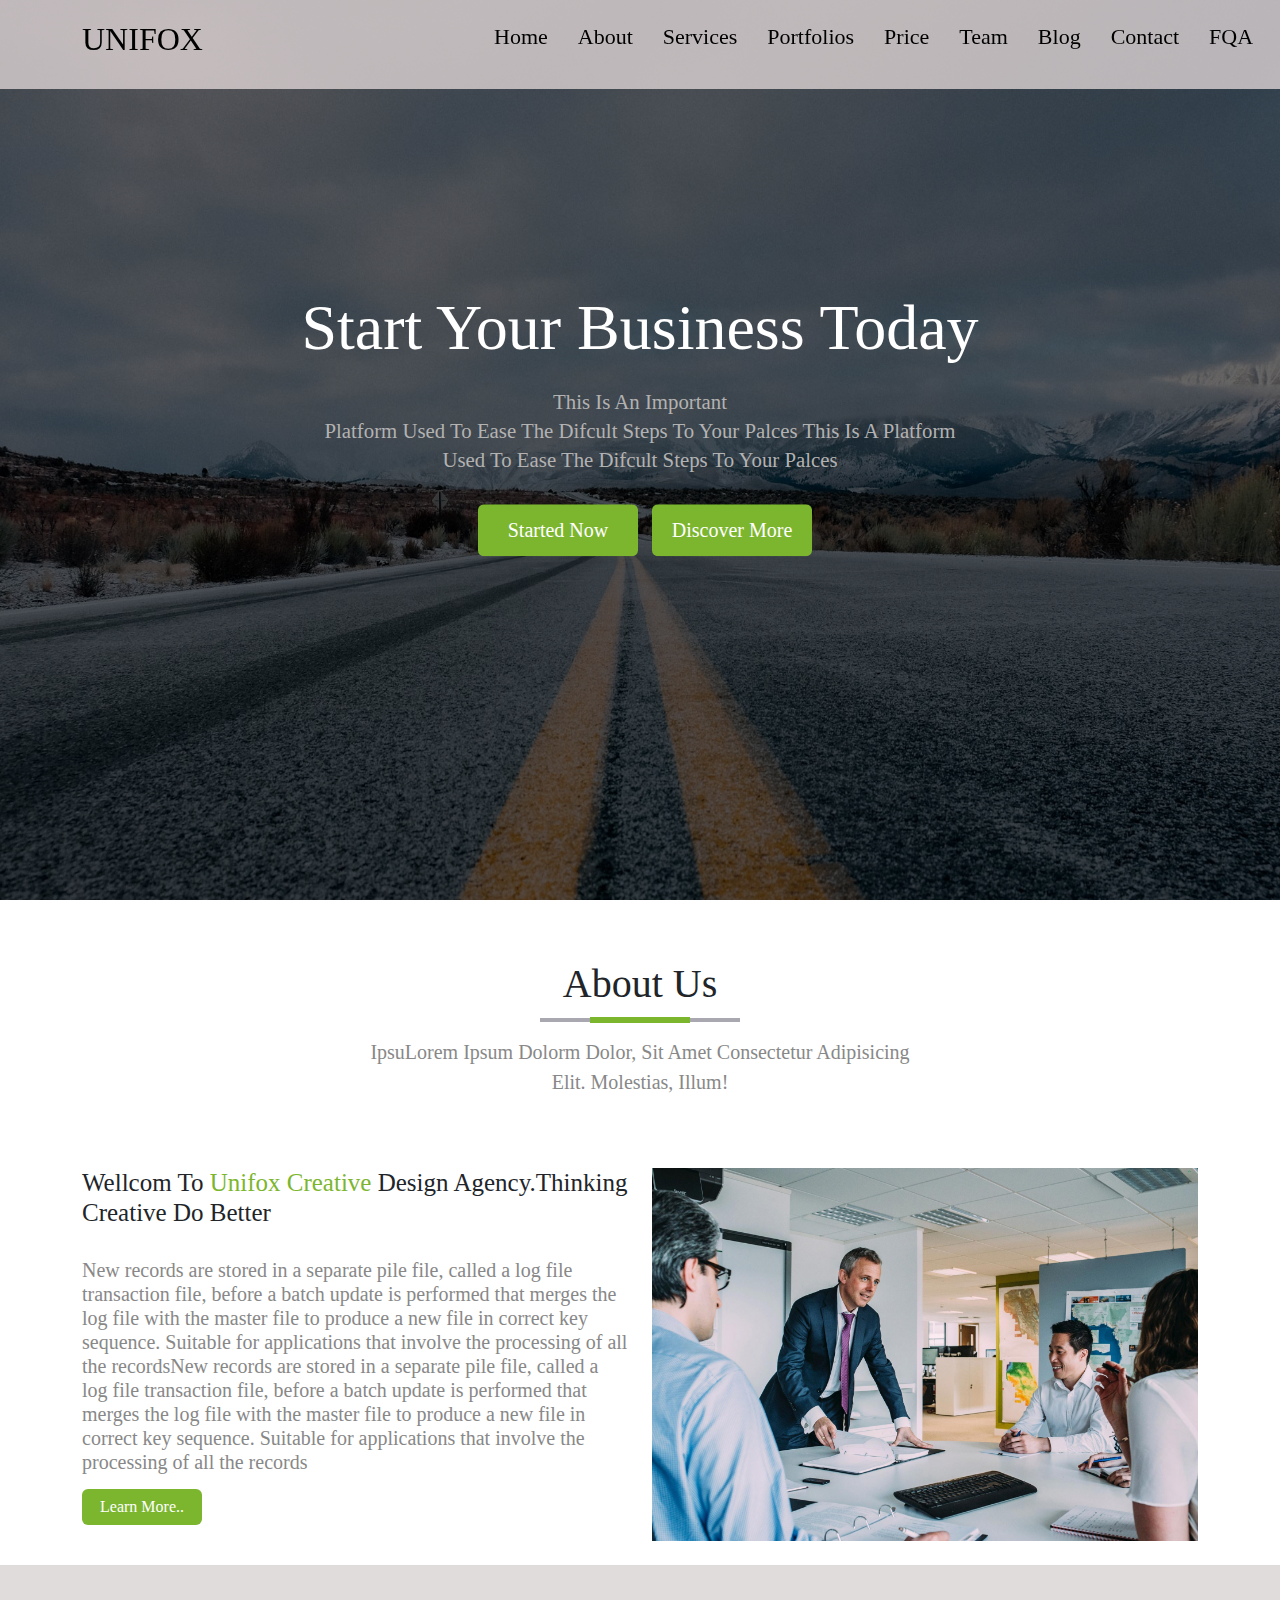
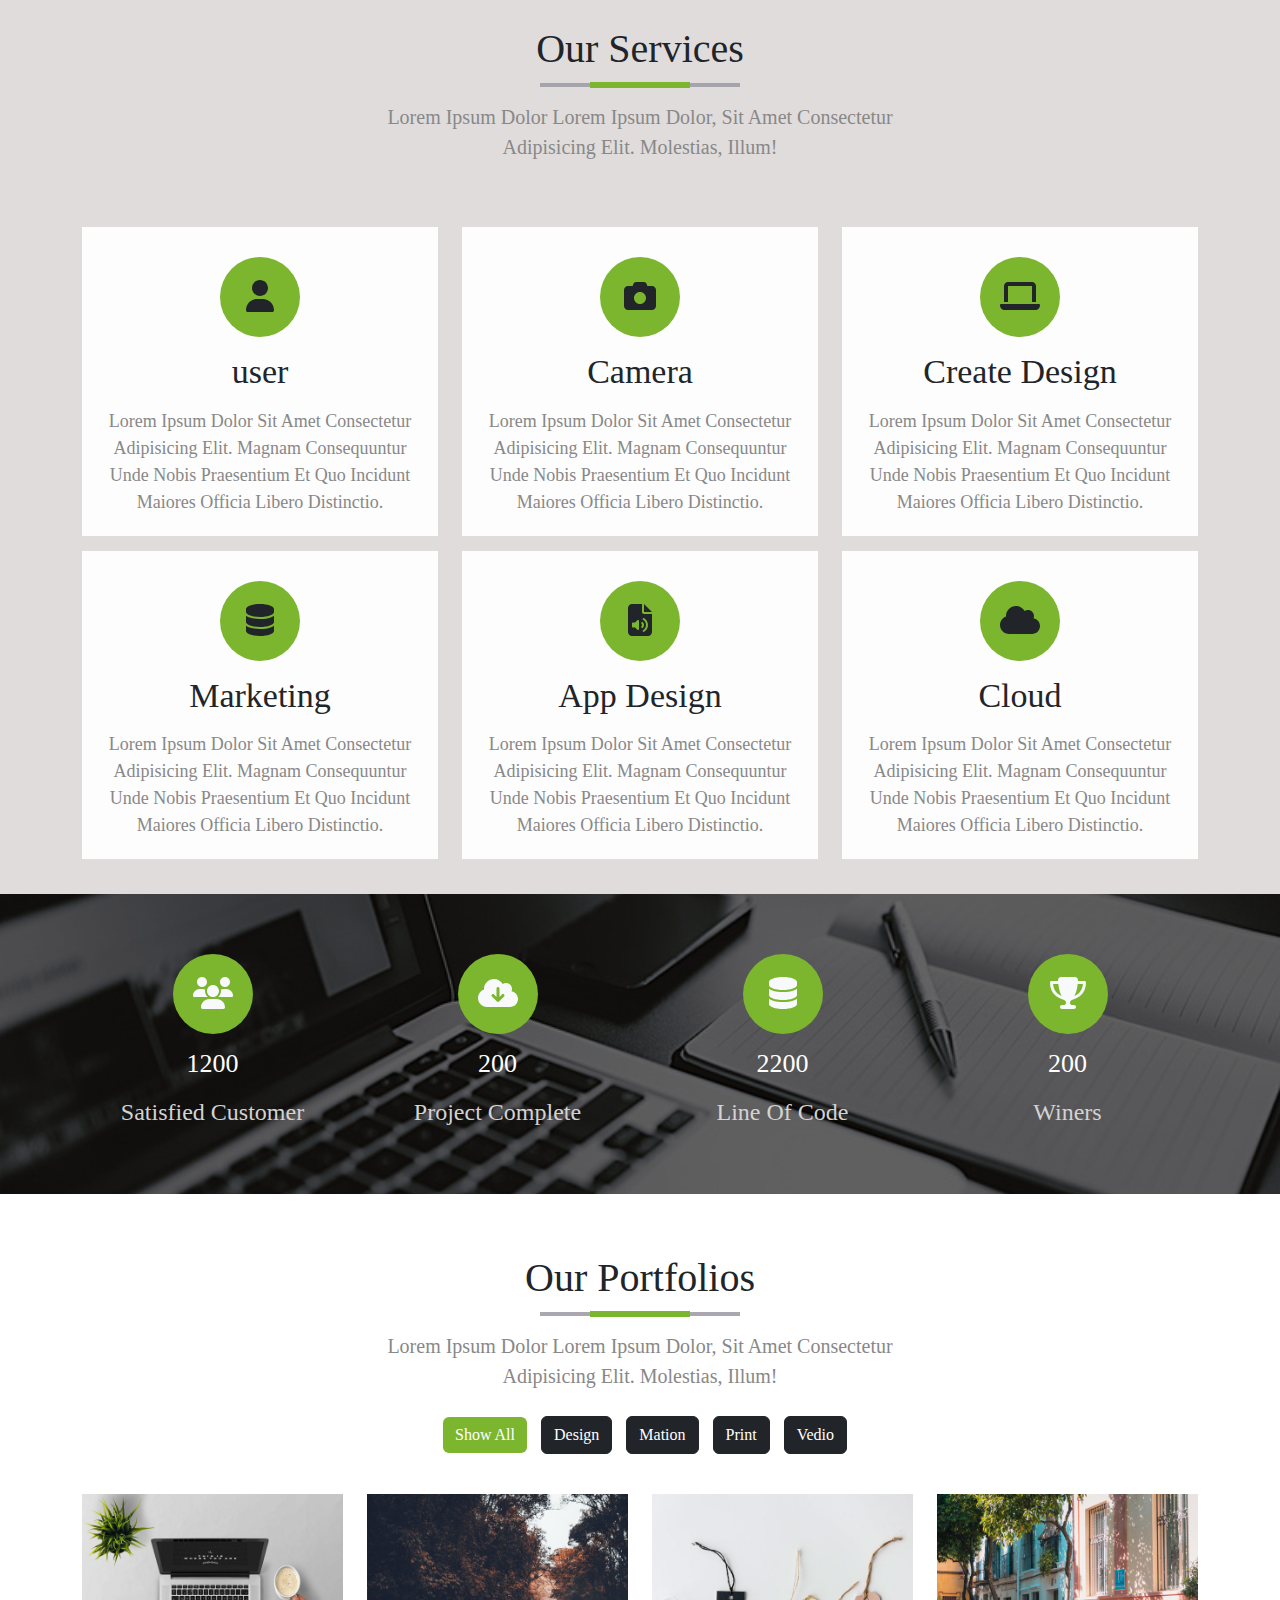
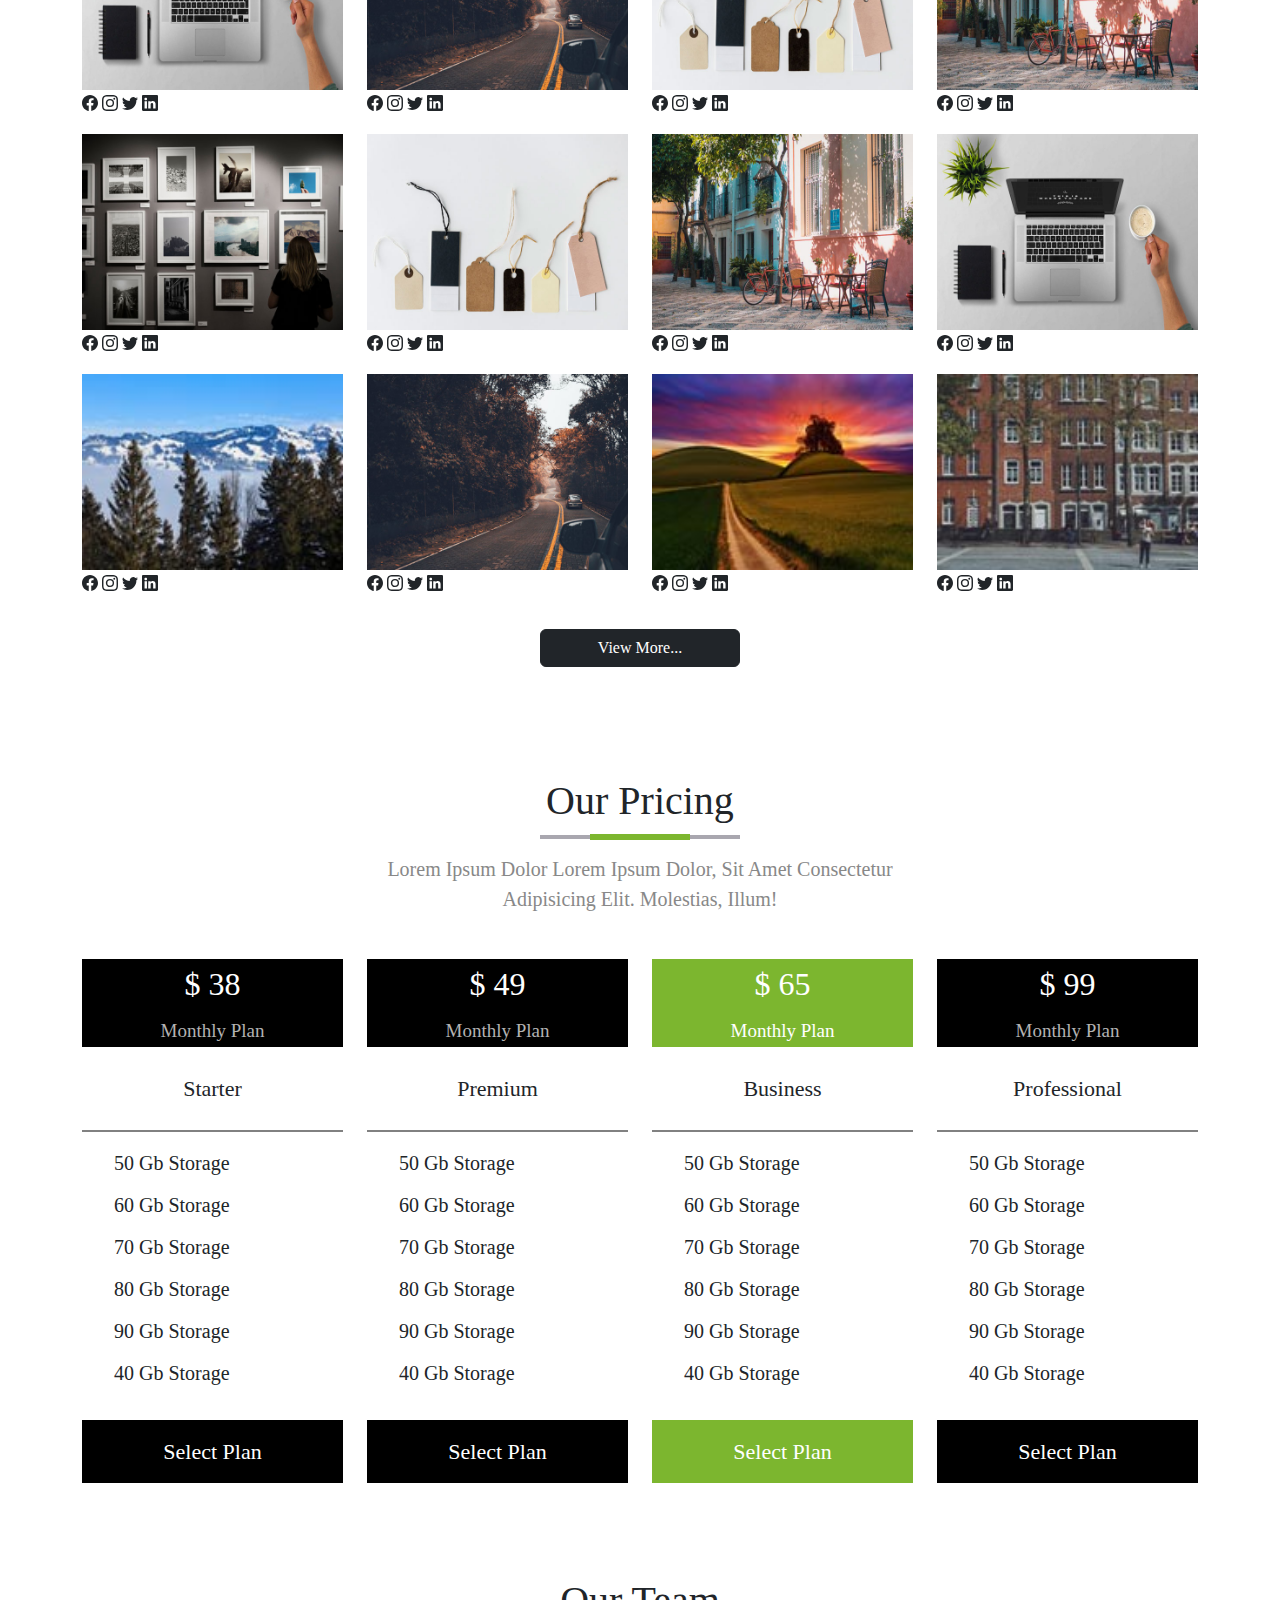
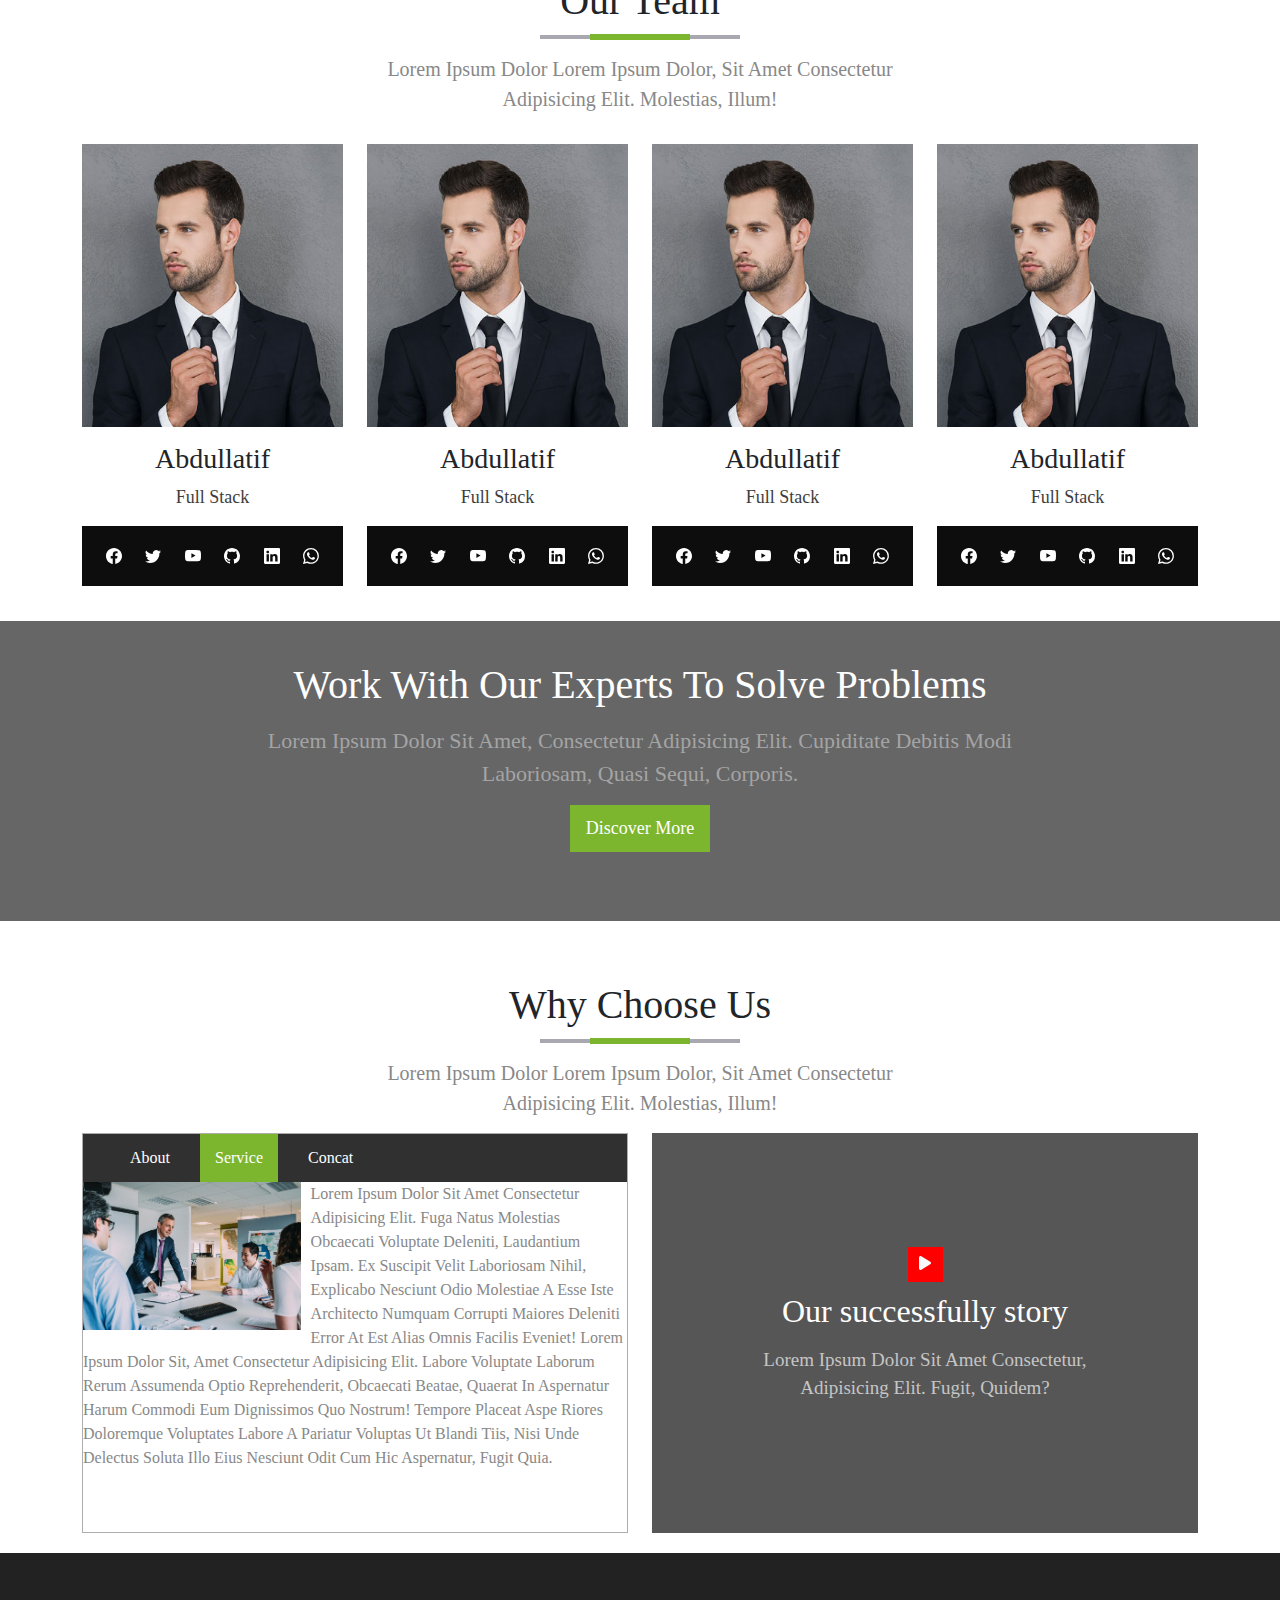
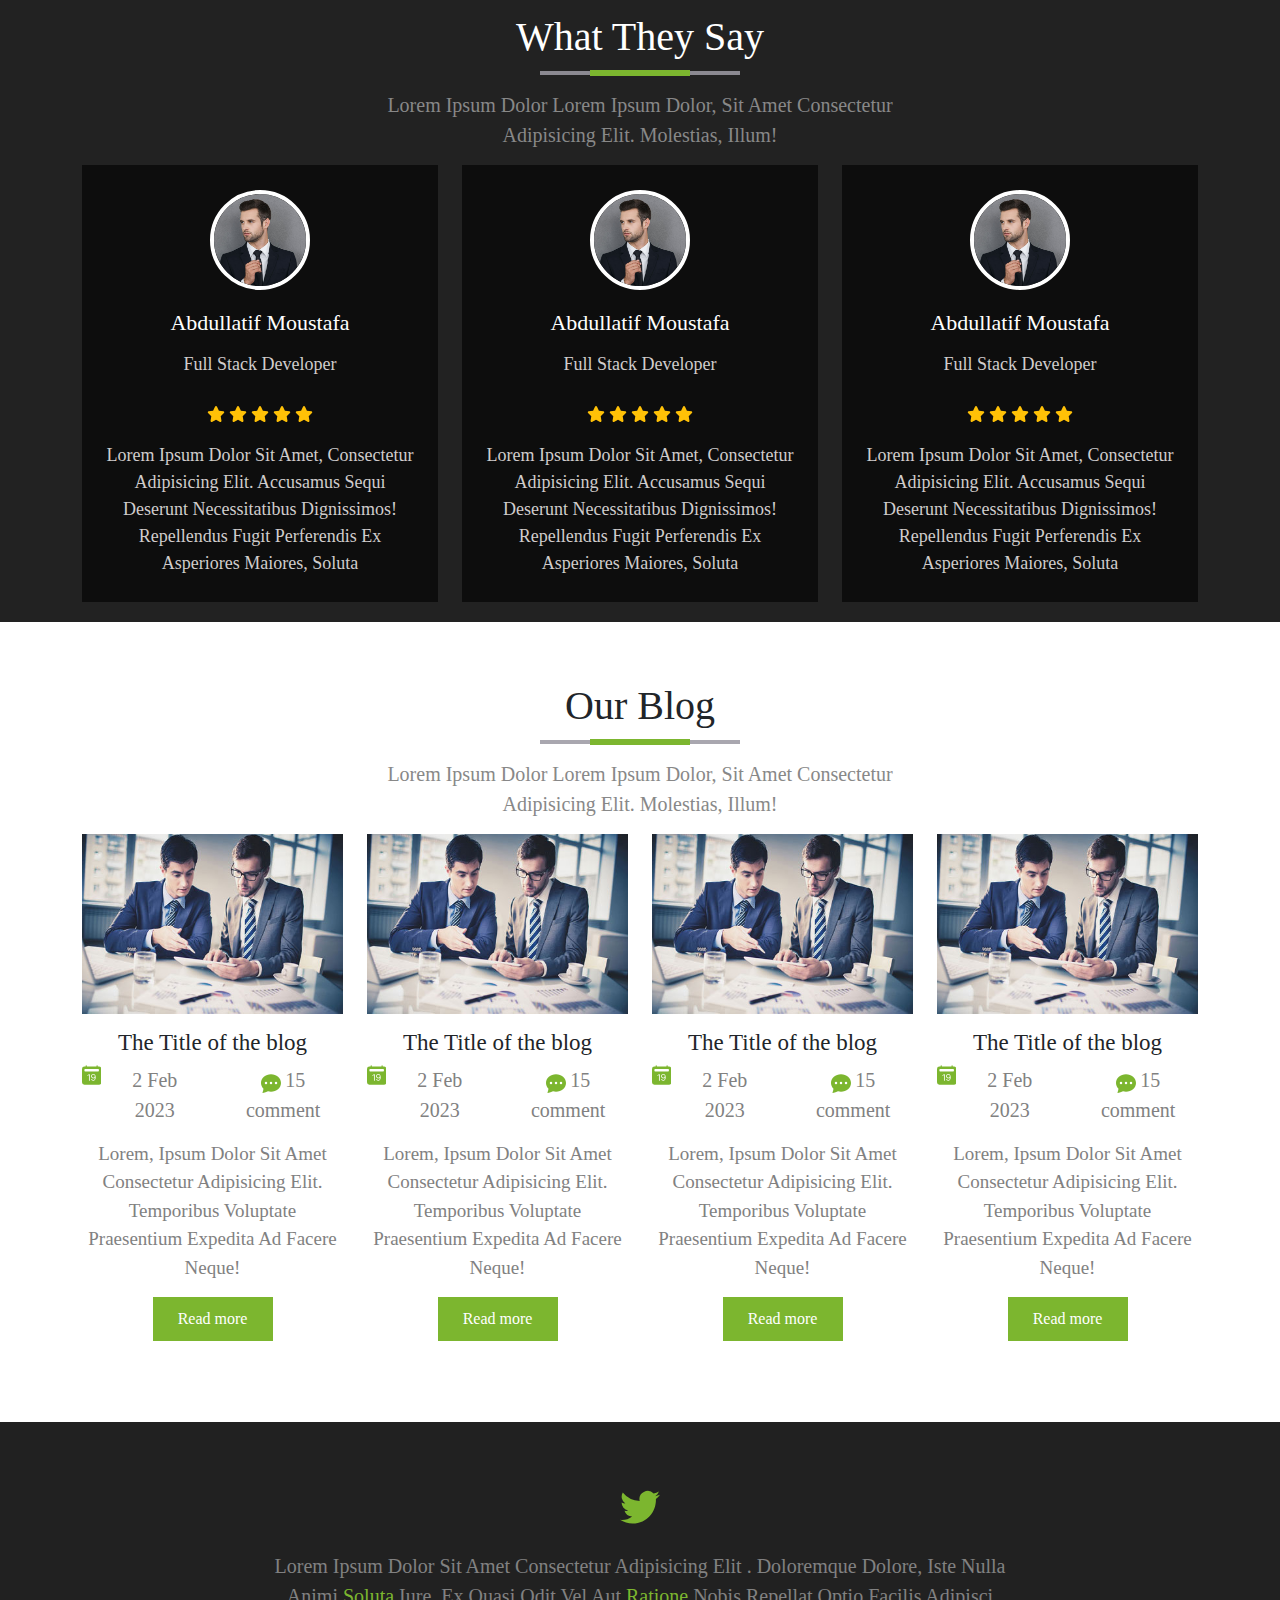
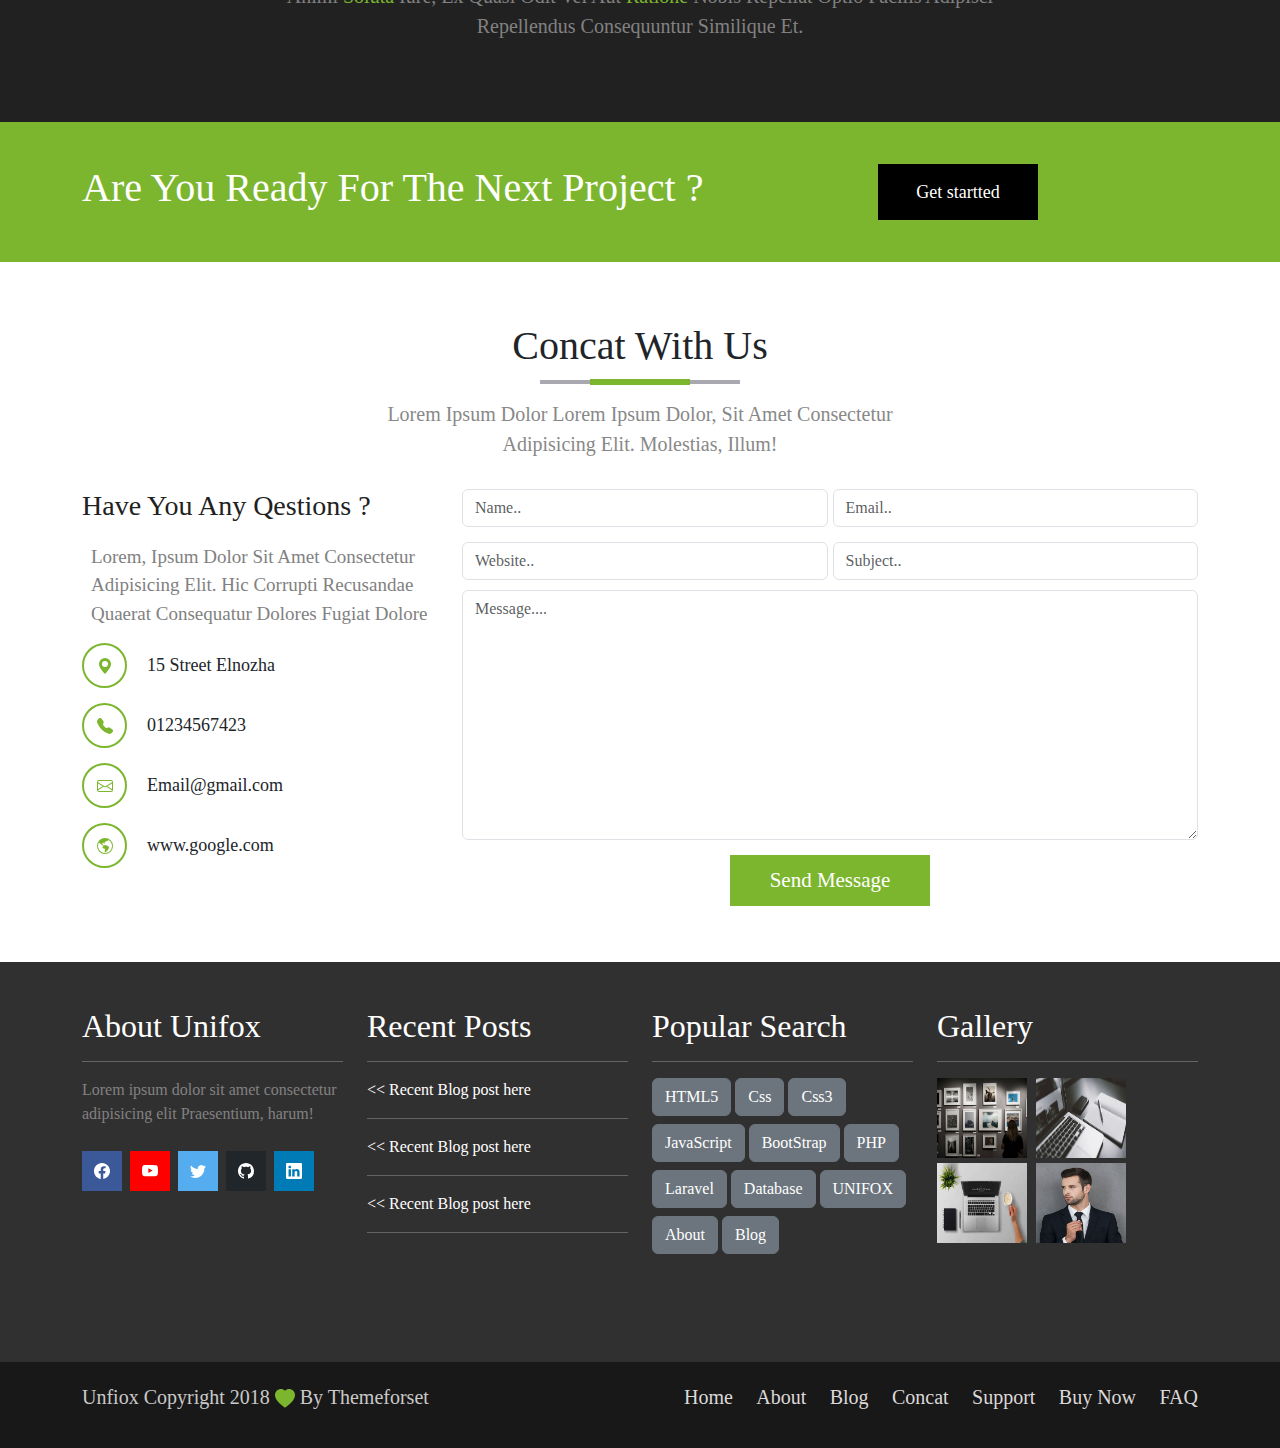
==== index.html @ 88dc93d3 "new updating have been added" ====
<!DOCTYPE HTML>
<html lang="en">
<head>
    <meta charset="UTF-8">
    <meta name="viewport" content="width=device-width, initial-scale=1">
	
    <title>UNIFOX</title>
    
	<link rel="stylesheet" href="css/all.min.css">
	<link rel="stylesheet" href="css/bootstrap.min.css">
	<link rel="stylesheet" href="css/bootstrap.min.css.map">
	<link rel="stylesheet" href="css/bootstrap.css">
	<link rel="stylesheet" href="css/owl.carousel.min.css">
	<link rel="stylesheet" href="css/owl.theme.default.css">
	<link rel="stylesheet" href="https://cdnjs.cloudflare.com/ajax/libs/font-awesome/6.4.2/css/all.min.css">
	<link rel='stylesheet' href='Design_2.css'/>
    <style></style>
    </head>
	<body>
		<!-- Header -->
		<header class="head">
			<div class="container">
				<div class="row">
					
					<!-- button bars  -->
					<i id="icon" onclick="clicked()" ondblclick="doubclicked()" class="fas fa-bars fa-2x bar"></i>
                           
					<!-- logo -->
					<div class="col-md-4 col-sm-12">
						<div class="logo">
							<h2>UNIFOX</h2>
							<!-- <i class="fas fa-user-tie"></i> -->
							<!-- <i class="fas fa-utensils"></i> -->
							<!-- <i class="fas fa-bars text-danger"></i> -->
						</div>
					</div>
					
					
					<!-- nav  -->
					<div class="col-md-8 col-sm-12">
                         <div  id="nav" class="nav">
							<ul class="nav-list">
								<li class="list"><a href="#Home">Home</a></li>
								<li class="list"><a href="#About">About</a></li>
								<li class="list"><a href="#Services">Services</a></li>
								<li class="list"><a href="#Portfolios">Portfolios</a></li>
								<li class="list"><a href="#Price">Price</a></li>
								<li class="list"><a href="#Team">Team</a></li>
								<li class="list"><a href="#Blog">Blog</a></li>
								<li class="list"><a href="#Contact">Contact</a></li>
								<li class="list"><a href="#FQA">FQA</a></li>
							</ul>
						 </div>
					</div>
				</div>
			</div>
		</header>
	<!-- Home Section -->
	<section class="sections home text-center">
		<div class="overlay">
			<div class= "container" >
				<div id="Home" class="home-content">
					<h3 class="home-title">Start Your Business Today</h3>
					<p class="home-desc lead">this is an important <br>platform used to ease the difcult steps to your palces
					this is a platform used to ease the difcult steps to your palces</p>
					<button class="btn btn1">Started Now</button>
					<button class="btn btn2">Discover More</button>
					
		     	</div>
		    </div>
		</div>	
	</section>
			
	<!-- About Section ******************* -->
	<section id="About" class="sections About">
            <div class="container">
				<!-- component  -->
				<div class="compnent">
					<h1 class="compnent-title">About Us</h1>
					<div class="div"> <span></span></div>
					<p class="compnent-desc"> ipsuLorem ipsum dolorm dolor, sit amet consectetur adipisicing elit. Molestias, illum!</p>
				</div>

				<div class="about-content">
					<div class="row">
						<div class="col-lg-6 col-sm-12">
							<h4 class="about-title"> wellcom to <span>Unifox Creative</span>
								Design Agency.Thinking Creative Do Better</h4>
								<p class="about-desc"> 
									New records are stored in a separate pile file, 
									called a log file transaction file,
									 before a batch update is performed that merges the log file with 
									 the master file to produce a new file in correct key 
									 sequence. Suitable for applications that involve the processing
									  of all the recordsNew records are stored in a separate pile file,
									   called a log file transaction file, before a batch update is performed 
									   that merges the log file with the master file to produce a new file in
									    correct key sequence. Suitable for applications that involve the 
										processing of all the records
								</p>
								<button class="btn btn-secondary">Learn More..</button>
						</div>
						<div class="col-lg-6 col-sm-12">
							<img src="Images/about-bg.jpg" alt="">
						</div>
					</div>
				</div>
			</div>
	</section>
	
		<!-- Services section *********************************************-->
		<section id="Services" class="sections services">
			<div class="container">
			   <!-- component -->
              <div class="compnent">
					<h1 class="compnent-title">Our Services</h1>
					<div class="div"> <span></span></div>
					<p class="compnent-desc">Lorem ipsum dolor Lorem ipsum dolor, sit amet consectetur adipisicing elit. Molestias, illum!</p>
			  </div>
             <div class="main-services">
				<div class="row">
					<div class="col-lg-4 col-md-6 col-sm-12 ">
						<div class="main-div">
							<div class="icon">
								<i class="fa fa-user fa-2x text-center"></i>
							</div>
							<h1 class="title">user</h1>
							<p class="descrip">Lorem ipsum dolor sit amet consectetur
								 adipisicing elit. Magnam consequuntur unde nobis
								  praesentium et quo incidunt maiores officia libero
								   distinctio.</p>
						</div>
					</div>
					<div class="col-lg-4 col-md-6 col-sm-12 ">
						<div class="main-div">
							<div class="icon">
								<i class="fa fa-camera fa-2x  text-center"></i>
							</div>
							<h1 class="title">Camera</h1>
							<p class="descrip">Lorem ipsum dolor sit amet consectetur
								 adipisicing elit. Magnam consequuntur unde nobis
								  praesentium et quo incidunt maiores officia libero
								   distinctio.</p>
						</div>
					</div>

					<div class="col-lg-4 col-md-6 col-sm-12 ">
						<div class="main-div">
							<div class="icon">
								<i class="fa fa-laptop fa-2x  text-center"></i>
							</div>
							<h1 class="title">Create Design</h1>
							<p class="descrip">Lorem ipsum dolor sit amet consectetur
								 adipisicing elit. Magnam consequuntur unde nobis
								  praesentium et quo incidunt maiores officia libero
								   distinctio.</p>
						</div>
					</div>

					<div class="col-lg-4 col-md-6 col-sm-12 ">
						<div class="main-div">
							<div class="icon">
								<i class="fa fa-database fa-2x  text-center"></i>
							</div>
							<h1 class="title">Marketing</h1>
							<p class="descrip">Lorem ipsum dolor sit amet consectetur
								 adipisicing elit. Magnam consequuntur unde nobis
								  praesentium et quo incidunt maiores officia libero
								   distinctio.</p>
						</div>
					</div>

					<div class="col-lg-4 col-md-6 col-sm-12 ">
						<div class="main-div">
							<div class="icon">
								<i class="fa fa-file-audio fa-2x  text-center"></i>
							</div>
							<h1 class="title">App Design</h1>
							<p class="descrip">Lorem ipsum dolor sit amet consectetur
								 adipisicing elit. Magnam consequuntur unde nobis
								  praesentium et quo incidunt maiores officia libero
								   distinctio.</p>
						</div>
					</div>

					<div class="col-lg-4 col-md-6 col-sm-12 ">
						<div class="main-div">
							<div class="icon">
								<i class="fa fa-cloud fa-2x text-center"></i>
							</div>
							<h1 class="title">Cloud</h1>
							<p class="descrip">Lorem ipsum dolor sit amet consectetur
								 adipisicing elit. Magnam consequuntur unde nobis
								  praesentium et quo incidunt maiores officia libero
								   distinctio.</p>
						</div>
					</div>
				</div>
				
			 </div>

			</div>
		</section>
        <!-- End Services Section ************************************************** -->
        
		<!-- start statistics sections ***************************************-->
		<section class="sections statistics">
			<div class="overlay">
				<div class="container">
					<div class="row">
						<div class="col-md-3 col-sm-6 col-xs-12">
							<div class="icons">
                                <div class="main-icon">
									<i class="fa fa-users fa-2x text-light"></i>
								</div>
								<span>1200</span>
								<h3>Satisfied Customer</h3>
							</div>
						</div>

						<div class="col-md-3 col-sm-6 col-xs-12">
							<div class="icons">
                                <div class="main-icon">
									<i class="fa fa-cloud-download  fa-2x text-light"></i>
								</div>
								<span>200</span>
								<h3>Project Complete</h3>
							</div>
						</div>

						<div class="col-md-3 col-sm-6 col-xs-12">
							<div class="icons">
                                <div class="main-icon">
									<i class="fa fa-database  fa-2x text-light"></i>
								</div>
								<span>2200</span>
								<h3>Line Of Code</h3>
							</div>
						</div>

						<div class="col-md-3 col-sm-6 col-xs-12">
							<div class="icons">
                                <div class="main-icon">
									<i class="fa fa-trophy fa-2x text-light"></i>
								</div>
								<span>200</span>
								<h3>Winers</h3>
							</div>
						</div>
					</div>
				</div>
		    </div>
		</section>
        <!-- end the statistics sections -->
   
		<!-- start the protofiles -->
		<section id="Portfolios" class="sections Protofile">
			<div class="container">
				  <!-- component -->
				  <div class="compnent">
					<h1 class="compnent-title">Our Portfolios</h1>
					<div class="div"> <span></span></div>
					<p class="compnent-desc">Lorem ipsum dolor Lorem ipsum dolor, sit amet consectetur adipisicing elit. Molestias, illum!</p>
			  </div>
			  <div class="row">
				<div class="buttons">
                    <button class="btn btn-dark text-center active">Show All</button>
					<button class="btn btn-dark text-center">Design</button>
					<button class="btn btn-dark text-center">Mation</button>
					<button class="btn btn-dark text-center">Print</button>
					<button class="btn btn-dark text-center">Vedio</button>
				</div>
			  </div>
			  <div class="row">
				<div class="col-lg-3 col-md-4 col-sm-6 col-xs-12">
					<div class="picture">
						<img src="Images/portfolio2.jpg" alt="">
						<div class="ssr ">
							<!-- <i class="fas fa-user"></i> -->
							<svg xmlns="http://www.w3.org/2000/svg" width="16" height="16" fill="currentColor" class="bi bi-facebook" viewBox="0 0 16 16">
								<path d="M16 8.049c0-4.446-3.582-8.05-8-8.05C3.58 0-.002 3.603-.002 8.05c0 4.017 2.926 7.347 6.75 7.951v-5.625h-2.03V8.05H6.75V6.275c0-2.017 1.195-3.131 3.022-3.131.876 0 1.791.157 1.791.157v1.98h-1.009c-.993 0-1.303.621-1.303 1.258v1.51h2.218l-.354 2.326H9.25V16c3.824-.604 6.75-3.934 6.75-7.951z"/>
							  </svg>
							  <svg xmlns="http://www.w3.org/2000/svg" width="16" height="16" fill="currentColor" class="bi bi-instagram" viewBox="0 0 16 16">
								<path d="M8 0C5.829 0 5.556.01 4.703.048 3.85.088 3.269.222 2.76.42a3.917 3.917 0 0 0-1.417.923A3.927 3.927 0 0 0 .42 2.76C.222 3.268.087 3.85.048 4.7.01 5.555 0 5.827 0 8.001c0 2.172.01 2.444.048 3.297.04.852.174 1.433.372 1.942.205.526.478.972.923 1.417.444.445.89.719 1.416.923.51.198 1.09.333 1.942.372C5.555 15.99 5.827 16 8 16s2.444-.01 3.298-.048c.851-.04 1.434-.174 1.943-.372a3.916 3.916 0 0 0 1.416-.923c.445-.445.718-.891.923-1.417.197-.509.332-1.09.372-1.942C15.99 10.445 16 10.173 16 8s-.01-2.445-.048-3.299c-.04-.851-.175-1.433-.372-1.941a3.926 3.926 0 0 0-.923-1.417A3.911 3.911 0 0 0 13.24.42c-.51-.198-1.092-.333-1.943-.372C10.443.01 10.172 0 7.998 0h.003zm-.717 1.442h.718c2.136 0 2.389.007 3.232.046.78.035 1.204.166 1.486.275.373.145.64.319.92.599.28.28.453.546.598.92.11.281.24.705.275 1.485.039.843.047 1.096.047 3.231s-.008 2.389-.047 3.232c-.035.78-.166 1.203-.275 1.485a2.47 2.47 0 0 1-.599.919c-.28.28-.546.453-.92.598-.28.11-.704.24-1.485.276-.843.038-1.096.047-3.232.047s-2.39-.009-3.233-.047c-.78-.036-1.203-.166-1.485-.276a2.478 2.478 0 0 1-.92-.598 2.48 2.48 0 0 1-.6-.92c-.109-.281-.24-.705-.275-1.485-.038-.843-.046-1.096-.046-3.233 0-2.136.008-2.388.046-3.231.036-.78.166-1.204.276-1.486.145-.373.319-.64.599-.92.28-.28.546-.453.92-.598.282-.11.705-.24 1.485-.276.738-.034 1.024-.044 2.515-.045v.002zm4.988 1.328a.96.96 0 1 0 0 1.92.96.96 0 0 0 0-1.92zm-4.27 1.122a4.109 4.109 0 1 0 0 8.217 4.109 4.109 0 0 0 0-8.217zm0 1.441a2.667 2.667 0 1 1 0 5.334 2.667 2.667 0 0 1 0-5.334z"/>
							  </svg>
							  <svg xmlns="http://www.w3.org/2000/svg" width="16" height="16" fill="currentColor" class="bi bi-twitter" viewBox="0 0 16 16">
								<path d="M5.026 15c6.038 0 9.341-5.003 9.341-9.334 0-.14 0-.282-.006-.422A6.685 6.685 0 0 0 16 3.542a6.658 6.658 0 0 1-1.889.518 3.301 3.301 0 0 0 1.447-1.817 6.533 6.533 0 0 1-2.087.793A3.286 3.286 0 0 0 7.875 6.03a9.325 9.325 0 0 1-6.767-3.429 3.289 3.289 0 0 0 1.018 4.382A3.323 3.323 0 0 1 .64 6.575v.045a3.288 3.288 0 0 0 2.632 3.218 3.203 3.203 0 0 1-.865.115 3.23 3.23 0 0 1-.614-.057 3.283 3.283 0 0 0 3.067 2.277A6.588 6.588 0 0 1 .78 13.58a6.32 6.32 0 0 1-.78-.045A9.344 9.344 0 0 0 5.026 15z"/>
							  </svg>
							  <svg xmlns="http://www.w3.org/2000/svg" width="16" height="16" fill="currentColor" class="bi bi-linkedin" viewBox="0 0 16 16">
								<path d="M0 1.146C0 .513.526 0 1.175 0h13.65C15.474 0 16 .513 16 1.146v13.708c0 .633-.526 1.146-1.175 1.146H1.175C.526 16 0 15.487 0 14.854V1.146zm4.943 12.248V6.169H2.542v7.225h2.401zm-1.2-8.212c.837 0 1.358-.554 1.358-1.248-.015-.709-.52-1.248-1.342-1.248-.822 0-1.359.54-1.359 1.248 0 .694.521 1.248 1.327 1.248h.016zm4.908 8.212V9.359c0-.216.016-.432.08-.586.173-.431.568-.878 1.232-.878.869 0 1.216.662 1.216 1.634v3.865h2.401V9.25c0-2.22-1.184-3.252-2.764-3.252-1.274 0-1.845.7-2.165 1.193v.025h-.016a5.54 5.54 0 0 1 .016-.025V6.169h-2.4c.03.678 0 7.225 0 7.225h2.4z"/>
							  </svg>
							
						</div>
					</div>
				</div>
				<div class="col-lg-3 col-md-4 col-sm-6 col-xs-12">
					<div class="picture">
						<img src="Images/portfolio5.jpg" alt="">
						<div class="ssr ">
							<!-- <i class="fas fa-user"></i> -->
							<svg xmlns="http://www.w3.org/2000/svg" width="16" height="16" fill="currentColor" class="bi bi-facebook" viewBox="0 0 16 16">
								<path d="M16 8.049c0-4.446-3.582-8.05-8-8.05C3.58 0-.002 3.603-.002 8.05c0 4.017 2.926 7.347 6.75 7.951v-5.625h-2.03V8.05H6.75V6.275c0-2.017 1.195-3.131 3.022-3.131.876 0 1.791.157 1.791.157v1.98h-1.009c-.993 0-1.303.621-1.303 1.258v1.51h2.218l-.354 2.326H9.25V16c3.824-.604 6.75-3.934 6.75-7.951z"/>
							  </svg>
							  <svg xmlns="http://www.w3.org/2000/svg" width="16" height="16" fill="currentColor" class="bi bi-instagram" viewBox="0 0 16 16">
								<path d="M8 0C5.829 0 5.556.01 4.703.048 3.85.088 3.269.222 2.76.42a3.917 3.917 0 0 0-1.417.923A3.927 3.927 0 0 0 .42 2.76C.222 3.268.087 3.85.048 4.7.01 5.555 0 5.827 0 8.001c0 2.172.01 2.444.048 3.297.04.852.174 1.433.372 1.942.205.526.478.972.923 1.417.444.445.89.719 1.416.923.51.198 1.09.333 1.942.372C5.555 15.99 5.827 16 8 16s2.444-.01 3.298-.048c.851-.04 1.434-.174 1.943-.372a3.916 3.916 0 0 0 1.416-.923c.445-.445.718-.891.923-1.417.197-.509.332-1.09.372-1.942C15.99 10.445 16 10.173 16 8s-.01-2.445-.048-3.299c-.04-.851-.175-1.433-.372-1.941a3.926 3.926 0 0 0-.923-1.417A3.911 3.911 0 0 0 13.24.42c-.51-.198-1.092-.333-1.943-.372C10.443.01 10.172 0 7.998 0h.003zm-.717 1.442h.718c2.136 0 2.389.007 3.232.046.78.035 1.204.166 1.486.275.373.145.64.319.92.599.28.28.453.546.598.92.11.281.24.705.275 1.485.039.843.047 1.096.047 3.231s-.008 2.389-.047 3.232c-.035.78-.166 1.203-.275 1.485a2.47 2.47 0 0 1-.599.919c-.28.28-.546.453-.92.598-.28.11-.704.24-1.485.276-.843.038-1.096.047-3.232.047s-2.39-.009-3.233-.047c-.78-.036-1.203-.166-1.485-.276a2.478 2.478 0 0 1-.92-.598 2.48 2.48 0 0 1-.6-.92c-.109-.281-.24-.705-.275-1.485-.038-.843-.046-1.096-.046-3.233 0-2.136.008-2.388.046-3.231.036-.78.166-1.204.276-1.486.145-.373.319-.64.599-.92.28-.28.546-.453.92-.598.282-.11.705-.24 1.485-.276.738-.034 1.024-.044 2.515-.045v.002zm4.988 1.328a.96.96 0 1 0 0 1.92.96.96 0 0 0 0-1.92zm-4.27 1.122a4.109 4.109 0 1 0 0 8.217 4.109 4.109 0 0 0 0-8.217zm0 1.441a2.667 2.667 0 1 1 0 5.334 2.667 2.667 0 0 1 0-5.334z"/>
							  </svg>
							  <svg xmlns="http://www.w3.org/2000/svg" width="16" height="16" fill="currentColor" class="bi bi-twitter" viewBox="0 0 16 16">
								<path d="M5.026 15c6.038 0 9.341-5.003 9.341-9.334 0-.14 0-.282-.006-.422A6.685 6.685 0 0 0 16 3.542a6.658 6.658 0 0 1-1.889.518 3.301 3.301 0 0 0 1.447-1.817 6.533 6.533 0 0 1-2.087.793A3.286 3.286 0 0 0 7.875 6.03a9.325 9.325 0 0 1-6.767-3.429 3.289 3.289 0 0 0 1.018 4.382A3.323 3.323 0 0 1 .64 6.575v.045a3.288 3.288 0 0 0 2.632 3.218 3.203 3.203 0 0 1-.865.115 3.23 3.23 0 0 1-.614-.057 3.283 3.283 0 0 0 3.067 2.277A6.588 6.588 0 0 1 .78 13.58a6.32 6.32 0 0 1-.78-.045A9.344 9.344 0 0 0 5.026 15z"/>
							  </svg>
							  <svg xmlns="http://www.w3.org/2000/svg" width="16" height="16" fill="currentColor" class="bi bi-linkedin" viewBox="0 0 16 16">
								<path d="M0 1.146C0 .513.526 0 1.175 0h13.65C15.474 0 16 .513 16 1.146v13.708c0 .633-.526 1.146-1.175 1.146H1.175C.526 16 0 15.487 0 14.854V1.146zm4.943 12.248V6.169H2.542v7.225h2.401zm-1.2-8.212c.837 0 1.358-.554 1.358-1.248-.015-.709-.52-1.248-1.342-1.248-.822 0-1.359.54-1.359 1.248 0 .694.521 1.248 1.327 1.248h.016zm4.908 8.212V9.359c0-.216.016-.432.08-.586.173-.431.568-.878 1.232-.878.869 0 1.216.662 1.216 1.634v3.865h2.401V9.25c0-2.22-1.184-3.252-2.764-3.252-1.274 0-1.845.7-2.165 1.193v.025h-.016a5.54 5.54 0 0 1 .016-.025V6.169h-2.4c.03.678 0 7.225 0 7.225h2.4z"/>
							  </svg>
							
						</div>
					</div>
				</div>
				<div class="col-lg-3 col-md-4 col-sm-6 col-xs-12">
					<div class="picture">
						<img src="Images/portfolio3.jpg" alt="">
						<div class="ssr ">
							<!-- <i class="fas fa-user"></i> -->
							<svg xmlns="http://www.w3.org/2000/svg" width="16" height="16" fill="currentColor" class="bi bi-facebook" viewBox="0 0 16 16">
								<path d="M16 8.049c0-4.446-3.582-8.05-8-8.05C3.58 0-.002 3.603-.002 8.05c0 4.017 2.926 7.347 6.75 7.951v-5.625h-2.03V8.05H6.75V6.275c0-2.017 1.195-3.131 3.022-3.131.876 0 1.791.157 1.791.157v1.98h-1.009c-.993 0-1.303.621-1.303 1.258v1.51h2.218l-.354 2.326H9.25V16c3.824-.604 6.75-3.934 6.75-7.951z"/>
							  </svg>
							  <svg xmlns="http://www.w3.org/2000/svg" width="16" height="16" fill="currentColor" class="bi bi-instagram" viewBox="0 0 16 16">
								<path d="M8 0C5.829 0 5.556.01 4.703.048 3.85.088 3.269.222 2.76.42a3.917 3.917 0 0 0-1.417.923A3.927 3.927 0 0 0 .42 2.76C.222 3.268.087 3.85.048 4.7.01 5.555 0 5.827 0 8.001c0 2.172.01 2.444.048 3.297.04.852.174 1.433.372 1.942.205.526.478.972.923 1.417.444.445.89.719 1.416.923.51.198 1.09.333 1.942.372C5.555 15.99 5.827 16 8 16s2.444-.01 3.298-.048c.851-.04 1.434-.174 1.943-.372a3.916 3.916 0 0 0 1.416-.923c.445-.445.718-.891.923-1.417.197-.509.332-1.09.372-1.942C15.99 10.445 16 10.173 16 8s-.01-2.445-.048-3.299c-.04-.851-.175-1.433-.372-1.941a3.926 3.926 0 0 0-.923-1.417A3.911 3.911 0 0 0 13.24.42c-.51-.198-1.092-.333-1.943-.372C10.443.01 10.172 0 7.998 0h.003zm-.717 1.442h.718c2.136 0 2.389.007 3.232.046.78.035 1.204.166 1.486.275.373.145.64.319.92.599.28.28.453.546.598.92.11.281.24.705.275 1.485.039.843.047 1.096.047 3.231s-.008 2.389-.047 3.232c-.035.78-.166 1.203-.275 1.485a2.47 2.47 0 0 1-.599.919c-.28.28-.546.453-.92.598-.28.11-.704.24-1.485.276-.843.038-1.096.047-3.232.047s-2.39-.009-3.233-.047c-.78-.036-1.203-.166-1.485-.276a2.478 2.478 0 0 1-.92-.598 2.48 2.48 0 0 1-.6-.92c-.109-.281-.24-.705-.275-1.485-.038-.843-.046-1.096-.046-3.233 0-2.136.008-2.388.046-3.231.036-.78.166-1.204.276-1.486.145-.373.319-.64.599-.92.28-.28.546-.453.92-.598.282-.11.705-.24 1.485-.276.738-.034 1.024-.044 2.515-.045v.002zm4.988 1.328a.96.96 0 1 0 0 1.92.96.96 0 0 0 0-1.92zm-4.27 1.122a4.109 4.109 0 1 0 0 8.217 4.109 4.109 0 0 0 0-8.217zm0 1.441a2.667 2.667 0 1 1 0 5.334 2.667 2.667 0 0 1 0-5.334z"/>
							  </svg>
							  <svg xmlns="http://www.w3.org/2000/svg" width="16" height="16" fill="currentColor" class="bi bi-twitter" viewBox="0 0 16 16">
								<path d="M5.026 15c6.038 0 9.341-5.003 9.341-9.334 0-.14 0-.282-.006-.422A6.685 6.685 0 0 0 16 3.542a6.658 6.658 0 0 1-1.889.518 3.301 3.301 0 0 0 1.447-1.817 6.533 6.533 0 0 1-2.087.793A3.286 3.286 0 0 0 7.875 6.03a9.325 9.325 0 0 1-6.767-3.429 3.289 3.289 0 0 0 1.018 4.382A3.323 3.323 0 0 1 .64 6.575v.045a3.288 3.288 0 0 0 2.632 3.218 3.203 3.203 0 0 1-.865.115 3.23 3.23 0 0 1-.614-.057 3.283 3.283 0 0 0 3.067 2.277A6.588 6.588 0 0 1 .78 13.58a6.32 6.32 0 0 1-.78-.045A9.344 9.344 0 0 0 5.026 15z"/>
							  </svg>
							  <svg xmlns="http://www.w3.org/2000/svg" width="16" height="16" fill="currentColor" class="bi bi-linkedin" viewBox="0 0 16 16">
								<path d="M0 1.146C0 .513.526 0 1.175 0h13.65C15.474 0 16 .513 16 1.146v13.708c0 .633-.526 1.146-1.175 1.146H1.175C.526 16 0 15.487 0 14.854V1.146zm4.943 12.248V6.169H2.542v7.225h2.401zm-1.2-8.212c.837 0 1.358-.554 1.358-1.248-.015-.709-.52-1.248-1.342-1.248-.822 0-1.359.54-1.359 1.248 0 .694.521 1.248 1.327 1.248h.016zm4.908 8.212V9.359c0-.216.016-.432.08-.586.173-.431.568-.878 1.232-.878.869 0 1.216.662 1.216 1.634v3.865h2.401V9.25c0-2.22-1.184-3.252-2.764-3.252-1.274 0-1.845.7-2.165 1.193v.025h-.016a5.54 5.54 0 0 1 .016-.025V6.169h-2.4c.03.678 0 7.225 0 7.225h2.4z"/>
							  </svg>
							
						</div>
					</div>
				</div>
				<div class="col-lg-3 col-md-4 col-sm-6 col-xs-12">
					<div class="picture">
						<img src="Images/portfolio9.jpg" alt="">
						<div class="ssr ">
							<!-- <i class="fas fa-user"></i> -->
							<svg xmlns="http://www.w3.org/2000/svg" width="16" height="16" fill="currentColor" class="bi bi-facebook" viewBox="0 0 16 16">
								<path d="M16 8.049c0-4.446-3.582-8.05-8-8.05C3.58 0-.002 3.603-.002 8.05c0 4.017 2.926 7.347 6.75 7.951v-5.625h-2.03V8.05H6.75V6.275c0-2.017 1.195-3.131 3.022-3.131.876 0 1.791.157 1.791.157v1.98h-1.009c-.993 0-1.303.621-1.303 1.258v1.51h2.218l-.354 2.326H9.25V16c3.824-.604 6.75-3.934 6.75-7.951z"/>
							  </svg>
							  <svg xmlns="http://www.w3.org/2000/svg" width="16" height="16" fill="currentColor" class="bi bi-instagram" viewBox="0 0 16 16">
								<path d="M8 0C5.829 0 5.556.01 4.703.048 3.85.088 3.269.222 2.76.42a3.917 3.917 0 0 0-1.417.923A3.927 3.927 0 0 0 .42 2.76C.222 3.268.087 3.85.048 4.7.01 5.555 0 5.827 0 8.001c0 2.172.01 2.444.048 3.297.04.852.174 1.433.372 1.942.205.526.478.972.923 1.417.444.445.89.719 1.416.923.51.198 1.09.333 1.942.372C5.555 15.99 5.827 16 8 16s2.444-.01 3.298-.048c.851-.04 1.434-.174 1.943-.372a3.916 3.916 0 0 0 1.416-.923c.445-.445.718-.891.923-1.417.197-.509.332-1.09.372-1.942C15.99 10.445 16 10.173 16 8s-.01-2.445-.048-3.299c-.04-.851-.175-1.433-.372-1.941a3.926 3.926 0 0 0-.923-1.417A3.911 3.911 0 0 0 13.24.42c-.51-.198-1.092-.333-1.943-.372C10.443.01 10.172 0 7.998 0h.003zm-.717 1.442h.718c2.136 0 2.389.007 3.232.046.78.035 1.204.166 1.486.275.373.145.64.319.92.599.28.28.453.546.598.92.11.281.24.705.275 1.485.039.843.047 1.096.047 3.231s-.008 2.389-.047 3.232c-.035.78-.166 1.203-.275 1.485a2.47 2.47 0 0 1-.599.919c-.28.28-.546.453-.92.598-.28.11-.704.24-1.485.276-.843.038-1.096.047-3.232.047s-2.39-.009-3.233-.047c-.78-.036-1.203-.166-1.485-.276a2.478 2.478 0 0 1-.92-.598 2.48 2.48 0 0 1-.6-.92c-.109-.281-.24-.705-.275-1.485-.038-.843-.046-1.096-.046-3.233 0-2.136.008-2.388.046-3.231.036-.78.166-1.204.276-1.486.145-.373.319-.64.599-.92.28-.28.546-.453.92-.598.282-.11.705-.24 1.485-.276.738-.034 1.024-.044 2.515-.045v.002zm4.988 1.328a.96.96 0 1 0 0 1.92.96.96 0 0 0 0-1.92zm-4.27 1.122a4.109 4.109 0 1 0 0 8.217 4.109 4.109 0 0 0 0-8.217zm0 1.441a2.667 2.667 0 1 1 0 5.334 2.667 2.667 0 0 1 0-5.334z"/>
							  </svg>
							  <svg xmlns="http://www.w3.org/2000/svg" width="16" height="16" fill="currentColor" class="bi bi-twitter" viewBox="0 0 16 16">
								<path d="M5.026 15c6.038 0 9.341-5.003 9.341-9.334 0-.14 0-.282-.006-.422A6.685 6.685 0 0 0 16 3.542a6.658 6.658 0 0 1-1.889.518 3.301 3.301 0 0 0 1.447-1.817 6.533 6.533 0 0 1-2.087.793A3.286 3.286 0 0 0 7.875 6.03a9.325 9.325 0 0 1-6.767-3.429 3.289 3.289 0 0 0 1.018 4.382A3.323 3.323 0 0 1 .64 6.575v.045a3.288 3.288 0 0 0 2.632 3.218 3.203 3.203 0 0 1-.865.115 3.23 3.23 0 0 1-.614-.057 3.283 3.283 0 0 0 3.067 2.277A6.588 6.588 0 0 1 .78 13.58a6.32 6.32 0 0 1-.78-.045A9.344 9.344 0 0 0 5.026 15z"/>
							  </svg>
							  <svg xmlns="http://www.w3.org/2000/svg" width="16" height="16" fill="currentColor" class="bi bi-linkedin" viewBox="0 0 16 16">
								<path d="M0 1.146C0 .513.526 0 1.175 0h13.65C15.474 0 16 .513 16 1.146v13.708c0 .633-.526 1.146-1.175 1.146H1.175C.526 16 0 15.487 0 14.854V1.146zm4.943 12.248V6.169H2.542v7.225h2.401zm-1.2-8.212c.837 0 1.358-.554 1.358-1.248-.015-.709-.52-1.248-1.342-1.248-.822 0-1.359.54-1.359 1.248 0 .694.521 1.248 1.327 1.248h.016zm4.908 8.212V9.359c0-.216.016-.432.08-.586.173-.431.568-.878 1.232-.878.869 0 1.216.662 1.216 1.634v3.865h2.401V9.25c0-2.22-1.184-3.252-2.764-3.252-1.274 0-1.845.7-2.165 1.193v.025h-.016a5.54 5.54 0 0 1 .016-.025V6.169h-2.4c.03.678 0 7.225 0 7.225h2.4z"/>
							  </svg>
							
						</div>
					</div>
				</div>

				<div class="col-lg-3 col-md-4 col-sm-6 col-xs-12">
					<div class="picture">
						<img src="Images/portfolio12.jpg" alt="">
						<div class="ssr ">
							<!-- <i class="fas fa-user"></i> -->
							<svg xmlns="http://www.w3.org/2000/svg" width="16" height="16" fill="currentColor" class="bi bi-facebook" viewBox="0 0 16 16">
								<path d="M16 8.049c0-4.446-3.582-8.05-8-8.05C3.58 0-.002 3.603-.002 8.05c0 4.017 2.926 7.347 6.75 7.951v-5.625h-2.03V8.05H6.75V6.275c0-2.017 1.195-3.131 3.022-3.131.876 0 1.791.157 1.791.157v1.98h-1.009c-.993 0-1.303.621-1.303 1.258v1.51h2.218l-.354 2.326H9.25V16c3.824-.604 6.75-3.934 6.75-7.951z"/>
							  </svg>
							  <svg xmlns="http://www.w3.org/2000/svg" width="16" height="16" fill="currentColor" class="bi bi-instagram" viewBox="0 0 16 16">
								<path d="M8 0C5.829 0 5.556.01 4.703.048 3.85.088 3.269.222 2.76.42a3.917 3.917 0 0 0-1.417.923A3.927 3.927 0 0 0 .42 2.76C.222 3.268.087 3.85.048 4.7.01 5.555 0 5.827 0 8.001c0 2.172.01 2.444.048 3.297.04.852.174 1.433.372 1.942.205.526.478.972.923 1.417.444.445.89.719 1.416.923.51.198 1.09.333 1.942.372C5.555 15.99 5.827 16 8 16s2.444-.01 3.298-.048c.851-.04 1.434-.174 1.943-.372a3.916 3.916 0 0 0 1.416-.923c.445-.445.718-.891.923-1.417.197-.509.332-1.09.372-1.942C15.99 10.445 16 10.173 16 8s-.01-2.445-.048-3.299c-.04-.851-.175-1.433-.372-1.941a3.926 3.926 0 0 0-.923-1.417A3.911 3.911 0 0 0 13.24.42c-.51-.198-1.092-.333-1.943-.372C10.443.01 10.172 0 7.998 0h.003zm-.717 1.442h.718c2.136 0 2.389.007 3.232.046.78.035 1.204.166 1.486.275.373.145.64.319.92.599.28.28.453.546.598.92.11.281.24.705.275 1.485.039.843.047 1.096.047 3.231s-.008 2.389-.047 3.232c-.035.78-.166 1.203-.275 1.485a2.47 2.47 0 0 1-.599.919c-.28.28-.546.453-.92.598-.28.11-.704.24-1.485.276-.843.038-1.096.047-3.232.047s-2.39-.009-3.233-.047c-.78-.036-1.203-.166-1.485-.276a2.478 2.478 0 0 1-.92-.598 2.48 2.48 0 0 1-.6-.92c-.109-.281-.24-.705-.275-1.485-.038-.843-.046-1.096-.046-3.233 0-2.136.008-2.388.046-3.231.036-.78.166-1.204.276-1.486.145-.373.319-.64.599-.92.28-.28.546-.453.92-.598.282-.11.705-.24 1.485-.276.738-.034 1.024-.044 2.515-.045v.002zm4.988 1.328a.96.96 0 1 0 0 1.92.96.96 0 0 0 0-1.92zm-4.27 1.122a4.109 4.109 0 1 0 0 8.217 4.109 4.109 0 0 0 0-8.217zm0 1.441a2.667 2.667 0 1 1 0 5.334 2.667 2.667 0 0 1 0-5.334z"/>
							  </svg>
							  <svg xmlns="http://www.w3.org/2000/svg" width="16" height="16" fill="currentColor" class="bi bi-twitter" viewBox="0 0 16 16">
								<path d="M5.026 15c6.038 0 9.341-5.003 9.341-9.334 0-.14 0-.282-.006-.422A6.685 6.685 0 0 0 16 3.542a6.658 6.658 0 0 1-1.889.518 3.301 3.301 0 0 0 1.447-1.817 6.533 6.533 0 0 1-2.087.793A3.286 3.286 0 0 0 7.875 6.03a9.325 9.325 0 0 1-6.767-3.429 3.289 3.289 0 0 0 1.018 4.382A3.323 3.323 0 0 1 .64 6.575v.045a3.288 3.288 0 0 0 2.632 3.218 3.203 3.203 0 0 1-.865.115 3.23 3.23 0 0 1-.614-.057 3.283 3.283 0 0 0 3.067 2.277A6.588 6.588 0 0 1 .78 13.58a6.32 6.32 0 0 1-.78-.045A9.344 9.344 0 0 0 5.026 15z"/>
							  </svg>
							  <svg xmlns="http://www.w3.org/2000/svg" width="16" height="16" fill="currentColor" class="bi bi-linkedin" viewBox="0 0 16 16">
								<path d="M0 1.146C0 .513.526 0 1.175 0h13.65C15.474 0 16 .513 16 1.146v13.708c0 .633-.526 1.146-1.175 1.146H1.175C.526 16 0 15.487 0 14.854V1.146zm4.943 12.248V6.169H2.542v7.225h2.401zm-1.2-8.212c.837 0 1.358-.554 1.358-1.248-.015-.709-.52-1.248-1.342-1.248-.822 0-1.359.54-1.359 1.248 0 .694.521 1.248 1.327 1.248h.016zm4.908 8.212V9.359c0-.216.016-.432.08-.586.173-.431.568-.878 1.232-.878.869 0 1.216.662 1.216 1.634v3.865h2.401V9.25c0-2.22-1.184-3.252-2.764-3.252-1.274 0-1.845.7-2.165 1.193v.025h-.016a5.54 5.54 0 0 1 .016-.025V6.169h-2.4c.03.678 0 7.225 0 7.225h2.4z"/>
							  </svg>
							
						</div>
					</div>
				</div>
				<div class="col-lg-3 col-md-4 col-sm-6 col-xs-12">
					<div class="picture">
						<img src="Images/portfolio3.jpg" alt="">
						<div class="ssr ">
							<!-- <i class="fas fa-user"></i> -->
							<svg xmlns="http://www.w3.org/2000/svg" width="16" height="16" fill="currentColor" class="bi bi-facebook" viewBox="0 0 16 16">
								<path d="M16 8.049c0-4.446-3.582-8.05-8-8.05C3.58 0-.002 3.603-.002 8.05c0 4.017 2.926 7.347 6.75 7.951v-5.625h-2.03V8.05H6.75V6.275c0-2.017 1.195-3.131 3.022-3.131.876 0 1.791.157 1.791.157v1.98h-1.009c-.993 0-1.303.621-1.303 1.258v1.51h2.218l-.354 2.326H9.25V16c3.824-.604 6.75-3.934 6.75-7.951z"/>
							  </svg>
							  <svg xmlns="http://www.w3.org/2000/svg" width="16" height="16" fill="currentColor" class="bi bi-instagram" viewBox="0 0 16 16">
								<path d="M8 0C5.829 0 5.556.01 4.703.048 3.85.088 3.269.222 2.76.42a3.917 3.917 0 0 0-1.417.923A3.927 3.927 0 0 0 .42 2.76C.222 3.268.087 3.85.048 4.7.01 5.555 0 5.827 0 8.001c0 2.172.01 2.444.048 3.297.04.852.174 1.433.372 1.942.205.526.478.972.923 1.417.444.445.89.719 1.416.923.51.198 1.09.333 1.942.372C5.555 15.99 5.827 16 8 16s2.444-.01 3.298-.048c.851-.04 1.434-.174 1.943-.372a3.916 3.916 0 0 0 1.416-.923c.445-.445.718-.891.923-1.417.197-.509.332-1.09.372-1.942C15.99 10.445 16 10.173 16 8s-.01-2.445-.048-3.299c-.04-.851-.175-1.433-.372-1.941a3.926 3.926 0 0 0-.923-1.417A3.911 3.911 0 0 0 13.24.42c-.51-.198-1.092-.333-1.943-.372C10.443.01 10.172 0 7.998 0h.003zm-.717 1.442h.718c2.136 0 2.389.007 3.232.046.78.035 1.204.166 1.486.275.373.145.64.319.92.599.28.28.453.546.598.92.11.281.24.705.275 1.485.039.843.047 1.096.047 3.231s-.008 2.389-.047 3.232c-.035.78-.166 1.203-.275 1.485a2.47 2.47 0 0 1-.599.919c-.28.28-.546.453-.92.598-.28.11-.704.24-1.485.276-.843.038-1.096.047-3.232.047s-2.39-.009-3.233-.047c-.78-.036-1.203-.166-1.485-.276a2.478 2.478 0 0 1-.92-.598 2.48 2.48 0 0 1-.6-.92c-.109-.281-.24-.705-.275-1.485-.038-.843-.046-1.096-.046-3.233 0-2.136.008-2.388.046-3.231.036-.78.166-1.204.276-1.486.145-.373.319-.64.599-.92.28-.28.546-.453.92-.598.282-.11.705-.24 1.485-.276.738-.034 1.024-.044 2.515-.045v.002zm4.988 1.328a.96.96 0 1 0 0 1.92.96.96 0 0 0 0-1.92zm-4.27 1.122a4.109 4.109 0 1 0 0 8.217 4.109 4.109 0 0 0 0-8.217zm0 1.441a2.667 2.667 0 1 1 0 5.334 2.667 2.667 0 0 1 0-5.334z"/>
							  </svg>
							  <svg xmlns="http://www.w3.org/2000/svg" width="16" height="16" fill="currentColor" class="bi bi-twitter" viewBox="0 0 16 16">
								<path d="M5.026 15c6.038 0 9.341-5.003 9.341-9.334 0-.14 0-.282-.006-.422A6.685 6.685 0 0 0 16 3.542a6.658 6.658 0 0 1-1.889.518 3.301 3.301 0 0 0 1.447-1.817 6.533 6.533 0 0 1-2.087.793A3.286 3.286 0 0 0 7.875 6.03a9.325 9.325 0 0 1-6.767-3.429 3.289 3.289 0 0 0 1.018 4.382A3.323 3.323 0 0 1 .64 6.575v.045a3.288 3.288 0 0 0 2.632 3.218 3.203 3.203 0 0 1-.865.115 3.23 3.23 0 0 1-.614-.057 3.283 3.283 0 0 0 3.067 2.277A6.588 6.588 0 0 1 .78 13.58a6.32 6.32 0 0 1-.78-.045A9.344 9.344 0 0 0 5.026 15z"/>
							  </svg>
							  <svg xmlns="http://www.w3.org/2000/svg" width="16" height="16" fill="currentColor" class="bi bi-linkedin" viewBox="0 0 16 16">
								<path d="M0 1.146C0 .513.526 0 1.175 0h13.65C15.474 0 16 .513 16 1.146v13.708c0 .633-.526 1.146-1.175 1.146H1.175C.526 16 0 15.487 0 14.854V1.146zm4.943 12.248V6.169H2.542v7.225h2.401zm-1.2-8.212c.837 0 1.358-.554 1.358-1.248-.015-.709-.52-1.248-1.342-1.248-.822 0-1.359.54-1.359 1.248 0 .694.521 1.248 1.327 1.248h.016zm4.908 8.212V9.359c0-.216.016-.432.08-.586.173-.431.568-.878 1.232-.878.869 0 1.216.662 1.216 1.634v3.865h2.401V9.25c0-2.22-1.184-3.252-2.764-3.252-1.274 0-1.845.7-2.165 1.193v.025h-.016a5.54 5.54 0 0 1 .016-.025V6.169h-2.4c.03.678 0 7.225 0 7.225h2.4z"/>
							  </svg>
							
						</div>
					</div>
				</div>
				<div class="col-lg-3 col-md-4 col-sm-6 col-xs-12">
					<div class="picture">
						<img src="Images/portfolio9.jpg" alt="">
						<div class="ssr ">
							<!-- <i class="fas fa-user"></i> -->
							<svg xmlns="http://www.w3.org/2000/svg" width="16" height="16" fill="currentColor" class="bi bi-facebook" viewBox="0 0 16 16">
								<path d="M16 8.049c0-4.446-3.582-8.05-8-8.05C3.58 0-.002 3.603-.002 8.05c0 4.017 2.926 7.347 6.75 7.951v-5.625h-2.03V8.05H6.75V6.275c0-2.017 1.195-3.131 3.022-3.131.876 0 1.791.157 1.791.157v1.98h-1.009c-.993 0-1.303.621-1.303 1.258v1.51h2.218l-.354 2.326H9.25V16c3.824-.604 6.75-3.934 6.75-7.951z"/>
							  </svg>
							  <svg xmlns="http://www.w3.org/2000/svg" width="16" height="16" fill="currentColor" class="bi bi-instagram" viewBox="0 0 16 16">
								<path d="M8 0C5.829 0 5.556.01 4.703.048 3.85.088 3.269.222 2.76.42a3.917 3.917 0 0 0-1.417.923A3.927 3.927 0 0 0 .42 2.76C.222 3.268.087 3.85.048 4.7.01 5.555 0 5.827 0 8.001c0 2.172.01 2.444.048 3.297.04.852.174 1.433.372 1.942.205.526.478.972.923 1.417.444.445.89.719 1.416.923.51.198 1.09.333 1.942.372C5.555 15.99 5.827 16 8 16s2.444-.01 3.298-.048c.851-.04 1.434-.174 1.943-.372a3.916 3.916 0 0 0 1.416-.923c.445-.445.718-.891.923-1.417.197-.509.332-1.09.372-1.942C15.99 10.445 16 10.173 16 8s-.01-2.445-.048-3.299c-.04-.851-.175-1.433-.372-1.941a3.926 3.926 0 0 0-.923-1.417A3.911 3.911 0 0 0 13.24.42c-.51-.198-1.092-.333-1.943-.372C10.443.01 10.172 0 7.998 0h.003zm-.717 1.442h.718c2.136 0 2.389.007 3.232.046.78.035 1.204.166 1.486.275.373.145.64.319.92.599.28.28.453.546.598.92.11.281.24.705.275 1.485.039.843.047 1.096.047 3.231s-.008 2.389-.047 3.232c-.035.78-.166 1.203-.275 1.485a2.47 2.47 0 0 1-.599.919c-.28.28-.546.453-.92.598-.28.11-.704.24-1.485.276-.843.038-1.096.047-3.232.047s-2.39-.009-3.233-.047c-.78-.036-1.203-.166-1.485-.276a2.478 2.478 0 0 1-.92-.598 2.48 2.48 0 0 1-.6-.92c-.109-.281-.24-.705-.275-1.485-.038-.843-.046-1.096-.046-3.233 0-2.136.008-2.388.046-3.231.036-.78.166-1.204.276-1.486.145-.373.319-.64.599-.92.28-.28.546-.453.92-.598.282-.11.705-.24 1.485-.276.738-.034 1.024-.044 2.515-.045v.002zm4.988 1.328a.96.96 0 1 0 0 1.92.96.96 0 0 0 0-1.92zm-4.27 1.122a4.109 4.109 0 1 0 0 8.217 4.109 4.109 0 0 0 0-8.217zm0 1.441a2.667 2.667 0 1 1 0 5.334 2.667 2.667 0 0 1 0-5.334z"/>
							  </svg>
							  <svg xmlns="http://www.w3.org/2000/svg" width="16" height="16" fill="currentColor" class="bi bi-twitter" viewBox="0 0 16 16">
								<path d="M5.026 15c6.038 0 9.341-5.003 9.341-9.334 0-.14 0-.282-.006-.422A6.685 6.685 0 0 0 16 3.542a6.658 6.658 0 0 1-1.889.518 3.301 3.301 0 0 0 1.447-1.817 6.533 6.533 0 0 1-2.087.793A3.286 3.286 0 0 0 7.875 6.03a9.325 9.325 0 0 1-6.767-3.429 3.289 3.289 0 0 0 1.018 4.382A3.323 3.323 0 0 1 .64 6.575v.045a3.288 3.288 0 0 0 2.632 3.218 3.203 3.203 0 0 1-.865.115 3.23 3.23 0 0 1-.614-.057 3.283 3.283 0 0 0 3.067 2.277A6.588 6.588 0 0 1 .78 13.58a6.32 6.32 0 0 1-.78-.045A9.344 9.344 0 0 0 5.026 15z"/>
							  </svg>
							  <svg xmlns="http://www.w3.org/2000/svg" width="16" height="16" fill="currentColor" class="bi bi-linkedin" viewBox="0 0 16 16">
								<path d="M0 1.146C0 .513.526 0 1.175 0h13.65C15.474 0 16 .513 16 1.146v13.708c0 .633-.526 1.146-1.175 1.146H1.175C.526 16 0 15.487 0 14.854V1.146zm4.943 12.248V6.169H2.542v7.225h2.401zm-1.2-8.212c.837 0 1.358-.554 1.358-1.248-.015-.709-.52-1.248-1.342-1.248-.822 0-1.359.54-1.359 1.248 0 .694.521 1.248 1.327 1.248h.016zm4.908 8.212V9.359c0-.216.016-.432.08-.586.173-.431.568-.878 1.232-.878.869 0 1.216.662 1.216 1.634v3.865h2.401V9.25c0-2.22-1.184-3.252-2.764-3.252-1.274 0-1.845.7-2.165 1.193v.025h-.016a5.54 5.54 0 0 1 .016-.025V6.169h-2.4c.03.678 0 7.225 0 7.225h2.4z"/>
							  </svg>
							
						</div>
					</div>
				</div>
				<div class="col-lg-3 col-md-4 col-sm-6 col-xs-12">
					<div class="picture">
						<img src="Images/portfolio2.jpg" alt="">
						<div class="ssr ">
							<!-- <i class="fas fa-user"></i> -->
							<svg xmlns="http://www.w3.org/2000/svg" width="16" height="16" fill="currentColor" class="bi bi-facebook" viewBox="0 0 16 16">
								<path d="M16 8.049c0-4.446-3.582-8.05-8-8.05C3.58 0-.002 3.603-.002 8.05c0 4.017 2.926 7.347 6.75 7.951v-5.625h-2.03V8.05H6.75V6.275c0-2.017 1.195-3.131 3.022-3.131.876 0 1.791.157 1.791.157v1.98h-1.009c-.993 0-1.303.621-1.303 1.258v1.51h2.218l-.354 2.326H9.25V16c3.824-.604 6.75-3.934 6.75-7.951z"/>
							  </svg>
							  <svg xmlns="http://www.w3.org/2000/svg" width="16" height="16" fill="currentColor" class="bi bi-instagram" viewBox="0 0 16 16">
								<path d="M8 0C5.829 0 5.556.01 4.703.048 3.85.088 3.269.222 2.76.42a3.917 3.917 0 0 0-1.417.923A3.927 3.927 0 0 0 .42 2.76C.222 3.268.087 3.85.048 4.7.01 5.555 0 5.827 0 8.001c0 2.172.01 2.444.048 3.297.04.852.174 1.433.372 1.942.205.526.478.972.923 1.417.444.445.89.719 1.416.923.51.198 1.09.333 1.942.372C5.555 15.99 5.827 16 8 16s2.444-.01 3.298-.048c.851-.04 1.434-.174 1.943-.372a3.916 3.916 0 0 0 1.416-.923c.445-.445.718-.891.923-1.417.197-.509.332-1.09.372-1.942C15.99 10.445 16 10.173 16 8s-.01-2.445-.048-3.299c-.04-.851-.175-1.433-.372-1.941a3.926 3.926 0 0 0-.923-1.417A3.911 3.911 0 0 0 13.24.42c-.51-.198-1.092-.333-1.943-.372C10.443.01 10.172 0 7.998 0h.003zm-.717 1.442h.718c2.136 0 2.389.007 3.232.046.78.035 1.204.166 1.486.275.373.145.64.319.92.599.28.28.453.546.598.92.11.281.24.705.275 1.485.039.843.047 1.096.047 3.231s-.008 2.389-.047 3.232c-.035.78-.166 1.203-.275 1.485a2.47 2.47 0 0 1-.599.919c-.28.28-.546.453-.92.598-.28.11-.704.24-1.485.276-.843.038-1.096.047-3.232.047s-2.39-.009-3.233-.047c-.78-.036-1.203-.166-1.485-.276a2.478 2.478 0 0 1-.92-.598 2.48 2.48 0 0 1-.6-.92c-.109-.281-.24-.705-.275-1.485-.038-.843-.046-1.096-.046-3.233 0-2.136.008-2.388.046-3.231.036-.78.166-1.204.276-1.486.145-.373.319-.64.599-.92.28-.28.546-.453.92-.598.282-.11.705-.24 1.485-.276.738-.034 1.024-.044 2.515-.045v.002zm4.988 1.328a.96.96 0 1 0 0 1.92.96.96 0 0 0 0-1.92zm-4.27 1.122a4.109 4.109 0 1 0 0 8.217 4.109 4.109 0 0 0 0-8.217zm0 1.441a2.667 2.667 0 1 1 0 5.334 2.667 2.667 0 0 1 0-5.334z"/>
							  </svg>
							  <svg xmlns="http://www.w3.org/2000/svg" width="16" height="16" fill="currentColor" class="bi bi-twitter" viewBox="0 0 16 16">
								<path d="M5.026 15c6.038 0 9.341-5.003 9.341-9.334 0-.14 0-.282-.006-.422A6.685 6.685 0 0 0 16 3.542a6.658 6.658 0 0 1-1.889.518 3.301 3.301 0 0 0 1.447-1.817 6.533 6.533 0 0 1-2.087.793A3.286 3.286 0 0 0 7.875 6.03a9.325 9.325 0 0 1-6.767-3.429 3.289 3.289 0 0 0 1.018 4.382A3.323 3.323 0 0 1 .64 6.575v.045a3.288 3.288 0 0 0 2.632 3.218 3.203 3.203 0 0 1-.865.115 3.23 3.23 0 0 1-.614-.057 3.283 3.283 0 0 0 3.067 2.277A6.588 6.588 0 0 1 .78 13.58a6.32 6.32 0 0 1-.78-.045A9.344 9.344 0 0 0 5.026 15z"/>
							  </svg>
							  <svg xmlns="http://www.w3.org/2000/svg" width="16" height="16" fill="currentColor" class="bi bi-linkedin" viewBox="0 0 16 16">
								<path d="M0 1.146C0 .513.526 0 1.175 0h13.65C15.474 0 16 .513 16 1.146v13.708c0 .633-.526 1.146-1.175 1.146H1.175C.526 16 0 15.487 0 14.854V1.146zm4.943 12.248V6.169H2.542v7.225h2.401zm-1.2-8.212c.837 0 1.358-.554 1.358-1.248-.015-.709-.52-1.248-1.342-1.248-.822 0-1.359.54-1.359 1.248 0 .694.521 1.248 1.327 1.248h.016zm4.908 8.212V9.359c0-.216.016-.432.08-.586.173-.431.568-.878 1.232-.878.869 0 1.216.662 1.216 1.634v3.865h2.401V9.25c0-2.22-1.184-3.252-2.764-3.252-1.274 0-1.845.7-2.165 1.193v.025h-.016a5.54 5.54 0 0 1 .016-.025V6.169h-2.4c.03.678 0 7.225 0 7.225h2.4z"/>
							  </svg>
							
						</div>
					</div>
				</div>

				<div class="col-lg-3 col-md-4 col-sm-6 col-xs-12">
					<div class="picture">
						<img src="Images/gellary3.jpg" alt="">
						<div class="ssr ">
							<!-- <i class="fas fa-user"></i> -->
							<svg xmlns="http://www.w3.org/2000/svg" width="16" height="16" fill="currentColor" class="bi bi-facebook" viewBox="0 0 16 16">
								<path d="M16 8.049c0-4.446-3.582-8.05-8-8.05C3.58 0-.002 3.603-.002 8.05c0 4.017 2.926 7.347 6.75 7.951v-5.625h-2.03V8.05H6.75V6.275c0-2.017 1.195-3.131 3.022-3.131.876 0 1.791.157 1.791.157v1.98h-1.009c-.993 0-1.303.621-1.303 1.258v1.51h2.218l-.354 2.326H9.25V16c3.824-.604 6.75-3.934 6.75-7.951z"/>
							  </svg>
							  <svg xmlns="http://www.w3.org/2000/svg" width="16" height="16" fill="currentColor" class="bi bi-instagram" viewBox="0 0 16 16">
								<path d="M8 0C5.829 0 5.556.01 4.703.048 3.85.088 3.269.222 2.76.42a3.917 3.917 0 0 0-1.417.923A3.927 3.927 0 0 0 .42 2.76C.222 3.268.087 3.85.048 4.7.01 5.555 0 5.827 0 8.001c0 2.172.01 2.444.048 3.297.04.852.174 1.433.372 1.942.205.526.478.972.923 1.417.444.445.89.719 1.416.923.51.198 1.09.333 1.942.372C5.555 15.99 5.827 16 8 16s2.444-.01 3.298-.048c.851-.04 1.434-.174 1.943-.372a3.916 3.916 0 0 0 1.416-.923c.445-.445.718-.891.923-1.417.197-.509.332-1.09.372-1.942C15.99 10.445 16 10.173 16 8s-.01-2.445-.048-3.299c-.04-.851-.175-1.433-.372-1.941a3.926 3.926 0 0 0-.923-1.417A3.911 3.911 0 0 0 13.24.42c-.51-.198-1.092-.333-1.943-.372C10.443.01 10.172 0 7.998 0h.003zm-.717 1.442h.718c2.136 0 2.389.007 3.232.046.78.035 1.204.166 1.486.275.373.145.64.319.92.599.28.28.453.546.598.92.11.281.24.705.275 1.485.039.843.047 1.096.047 3.231s-.008 2.389-.047 3.232c-.035.78-.166 1.203-.275 1.485a2.47 2.47 0 0 1-.599.919c-.28.28-.546.453-.92.598-.28.11-.704.24-1.485.276-.843.038-1.096.047-3.232.047s-2.39-.009-3.233-.047c-.78-.036-1.203-.166-1.485-.276a2.478 2.478 0 0 1-.92-.598 2.48 2.48 0 0 1-.6-.92c-.109-.281-.24-.705-.275-1.485-.038-.843-.046-1.096-.046-3.233 0-2.136.008-2.388.046-3.231.036-.78.166-1.204.276-1.486.145-.373.319-.64.599-.92.28-.28.546-.453.92-.598.282-.11.705-.24 1.485-.276.738-.034 1.024-.044 2.515-.045v.002zm4.988 1.328a.96.96 0 1 0 0 1.92.96.96 0 0 0 0-1.92zm-4.27 1.122a4.109 4.109 0 1 0 0 8.217 4.109 4.109 0 0 0 0-8.217zm0 1.441a2.667 2.667 0 1 1 0 5.334 2.667 2.667 0 0 1 0-5.334z"/>
							  </svg>
							  <svg xmlns="http://www.w3.org/2000/svg" width="16" height="16" fill="currentColor" class="bi bi-twitter" viewBox="0 0 16 16">
								<path d="M5.026 15c6.038 0 9.341-5.003 9.341-9.334 0-.14 0-.282-.006-.422A6.685 6.685 0 0 0 16 3.542a6.658 6.658 0 0 1-1.889.518 3.301 3.301 0 0 0 1.447-1.817 6.533 6.533 0 0 1-2.087.793A3.286 3.286 0 0 0 7.875 6.03a9.325 9.325 0 0 1-6.767-3.429 3.289 3.289 0 0 0 1.018 4.382A3.323 3.323 0 0 1 .64 6.575v.045a3.288 3.288 0 0 0 2.632 3.218 3.203 3.203 0 0 1-.865.115 3.23 3.23 0 0 1-.614-.057 3.283 3.283 0 0 0 3.067 2.277A6.588 6.588 0 0 1 .78 13.58a6.32 6.32 0 0 1-.78-.045A9.344 9.344 0 0 0 5.026 15z"/>
							  </svg>
							  <svg xmlns="http://www.w3.org/2000/svg" width="16" height="16" fill="currentColor" class="bi bi-linkedin" viewBox="0 0 16 16">
								<path d="M0 1.146C0 .513.526 0 1.175 0h13.65C15.474 0 16 .513 16 1.146v13.708c0 .633-.526 1.146-1.175 1.146H1.175C.526 16 0 15.487 0 14.854V1.146zm4.943 12.248V6.169H2.542v7.225h2.401zm-1.2-8.212c.837 0 1.358-.554 1.358-1.248-.015-.709-.52-1.248-1.342-1.248-.822 0-1.359.54-1.359 1.248 0 .694.521 1.248 1.327 1.248h.016zm4.908 8.212V9.359c0-.216.016-.432.08-.586.173-.431.568-.878 1.232-.878.869 0 1.216.662 1.216 1.634v3.865h2.401V9.25c0-2.22-1.184-3.252-2.764-3.252-1.274 0-1.845.7-2.165 1.193v.025h-.016a5.54 5.54 0 0 1 .016-.025V6.169h-2.4c.03.678 0 7.225 0 7.225h2.4z"/>
							  </svg>
							
						</div>
					</div>
				</div>
				<div class="col-lg-3 col-md-4 col-sm-6 col-xs-12">
					<div class="picture">
						<img src="Images/portfolio5.jpg" alt="">
						<div class="ssr ">
							<!-- <i class="fas fa-user"></i> -->
							<svg xmlns="http://www.w3.org/2000/svg" width="16" height="16" fill="currentColor" class="bi bi-facebook" viewBox="0 0 16 16">
								<path d="M16 8.049c0-4.446-3.582-8.05-8-8.05C3.58 0-.002 3.603-.002 8.05c0 4.017 2.926 7.347 6.75 7.951v-5.625h-2.03V8.05H6.75V6.275c0-2.017 1.195-3.131 3.022-3.131.876 0 1.791.157 1.791.157v1.98h-1.009c-.993 0-1.303.621-1.303 1.258v1.51h2.218l-.354 2.326H9.25V16c3.824-.604 6.75-3.934 6.75-7.951z"/>
							  </svg>
							  <svg xmlns="http://www.w3.org/2000/svg" width="16" height="16" fill="currentColor" class="bi bi-instagram" viewBox="0 0 16 16">
								<path d="M8 0C5.829 0 5.556.01 4.703.048 3.85.088 3.269.222 2.76.42a3.917 3.917 0 0 0-1.417.923A3.927 3.927 0 0 0 .42 2.76C.222 3.268.087 3.85.048 4.7.01 5.555 0 5.827 0 8.001c0 2.172.01 2.444.048 3.297.04.852.174 1.433.372 1.942.205.526.478.972.923 1.417.444.445.89.719 1.416.923.51.198 1.09.333 1.942.372C5.555 15.99 5.827 16 8 16s2.444-.01 3.298-.048c.851-.04 1.434-.174 1.943-.372a3.916 3.916 0 0 0 1.416-.923c.445-.445.718-.891.923-1.417.197-.509.332-1.09.372-1.942C15.99 10.445 16 10.173 16 8s-.01-2.445-.048-3.299c-.04-.851-.175-1.433-.372-1.941a3.926 3.926 0 0 0-.923-1.417A3.911 3.911 0 0 0 13.24.42c-.51-.198-1.092-.333-1.943-.372C10.443.01 10.172 0 7.998 0h.003zm-.717 1.442h.718c2.136 0 2.389.007 3.232.046.78.035 1.204.166 1.486.275.373.145.64.319.92.599.28.28.453.546.598.92.11.281.24.705.275 1.485.039.843.047 1.096.047 3.231s-.008 2.389-.047 3.232c-.035.78-.166 1.203-.275 1.485a2.47 2.47 0 0 1-.599.919c-.28.28-.546.453-.92.598-.28.11-.704.24-1.485.276-.843.038-1.096.047-3.232.047s-2.39-.009-3.233-.047c-.78-.036-1.203-.166-1.485-.276a2.478 2.478 0 0 1-.92-.598 2.48 2.48 0 0 1-.6-.92c-.109-.281-.24-.705-.275-1.485-.038-.843-.046-1.096-.046-3.233 0-2.136.008-2.388.046-3.231.036-.78.166-1.204.276-1.486.145-.373.319-.64.599-.92.28-.28.546-.453.92-.598.282-.11.705-.24 1.485-.276.738-.034 1.024-.044 2.515-.045v.002zm4.988 1.328a.96.96 0 1 0 0 1.92.96.96 0 0 0 0-1.92zm-4.27 1.122a4.109 4.109 0 1 0 0 8.217 4.109 4.109 0 0 0 0-8.217zm0 1.441a2.667 2.667 0 1 1 0 5.334 2.667 2.667 0 0 1 0-5.334z"/>
							  </svg>
							  <svg xmlns="http://www.w3.org/2000/svg" width="16" height="16" fill="currentColor" class="bi bi-twitter" viewBox="0 0 16 16">
								<path d="M5.026 15c6.038 0 9.341-5.003 9.341-9.334 0-.14 0-.282-.006-.422A6.685 6.685 0 0 0 16 3.542a6.658 6.658 0 0 1-1.889.518 3.301 3.301 0 0 0 1.447-1.817 6.533 6.533 0 0 1-2.087.793A3.286 3.286 0 0 0 7.875 6.03a9.325 9.325 0 0 1-6.767-3.429 3.289 3.289 0 0 0 1.018 4.382A3.323 3.323 0 0 1 .64 6.575v.045a3.288 3.288 0 0 0 2.632 3.218 3.203 3.203 0 0 1-.865.115 3.23 3.23 0 0 1-.614-.057 3.283 3.283 0 0 0 3.067 2.277A6.588 6.588 0 0 1 .78 13.58a6.32 6.32 0 0 1-.78-.045A9.344 9.344 0 0 0 5.026 15z"/>
							  </svg>
							  <svg xmlns="http://www.w3.org/2000/svg" width="16" height="16" fill="currentColor" class="bi bi-linkedin" viewBox="0 0 16 16">
								<path d="M0 1.146C0 .513.526 0 1.175 0h13.65C15.474 0 16 .513 16 1.146v13.708c0 .633-.526 1.146-1.175 1.146H1.175C.526 16 0 15.487 0 14.854V1.146zm4.943 12.248V6.169H2.542v7.225h2.401zm-1.2-8.212c.837 0 1.358-.554 1.358-1.248-.015-.709-.52-1.248-1.342-1.248-.822 0-1.359.54-1.359 1.248 0 .694.521 1.248 1.327 1.248h.016zm4.908 8.212V9.359c0-.216.016-.432.08-.586.173-.431.568-.878 1.232-.878.869 0 1.216.662 1.216 1.634v3.865h2.401V9.25c0-2.22-1.184-3.252-2.764-3.252-1.274 0-1.845.7-2.165 1.193v.025h-.016a5.54 5.54 0 0 1 .016-.025V6.169h-2.4c.03.678 0 7.225 0 7.225h2.4z"/>
							  </svg>
							
						</div>
					</div>
				</div>
				<div class="col-lg-3 col-md-4 col-sm-6 col-xs-12">
					<div class="picture">
						<img src="Images/gellary5.jpg" alt="">
						<div class="ssr ">
							<!-- <i class="fas fa-user"></i> -->
							<svg xmlns="http://www.w3.org/2000/svg" width="16" height="16" fill="currentColor" class="bi bi-facebook" viewBox="0 0 16 16">
								<path d="M16 8.049c0-4.446-3.582-8.05-8-8.05C3.58 0-.002 3.603-.002 8.05c0 4.017 2.926 7.347 6.75 7.951v-5.625h-2.03V8.05H6.75V6.275c0-2.017 1.195-3.131 3.022-3.131.876 0 1.791.157 1.791.157v1.98h-1.009c-.993 0-1.303.621-1.303 1.258v1.51h2.218l-.354 2.326H9.25V16c3.824-.604 6.75-3.934 6.75-7.951z"/>
							  </svg>
							  <svg xmlns="http://www.w3.org/2000/svg" width="16" height="16" fill="currentColor" class="bi bi-instagram" viewBox="0 0 16 16">
								<path d="M8 0C5.829 0 5.556.01 4.703.048 3.85.088 3.269.222 2.76.42a3.917 3.917 0 0 0-1.417.923A3.927 3.927 0 0 0 .42 2.76C.222 3.268.087 3.85.048 4.7.01 5.555 0 5.827 0 8.001c0 2.172.01 2.444.048 3.297.04.852.174 1.433.372 1.942.205.526.478.972.923 1.417.444.445.89.719 1.416.923.51.198 1.09.333 1.942.372C5.555 15.99 5.827 16 8 16s2.444-.01 3.298-.048c.851-.04 1.434-.174 1.943-.372a3.916 3.916 0 0 0 1.416-.923c.445-.445.718-.891.923-1.417.197-.509.332-1.09.372-1.942C15.99 10.445 16 10.173 16 8s-.01-2.445-.048-3.299c-.04-.851-.175-1.433-.372-1.941a3.926 3.926 0 0 0-.923-1.417A3.911 3.911 0 0 0 13.24.42c-.51-.198-1.092-.333-1.943-.372C10.443.01 10.172 0 7.998 0h.003zm-.717 1.442h.718c2.136 0 2.389.007 3.232.046.78.035 1.204.166 1.486.275.373.145.64.319.92.599.28.28.453.546.598.92.11.281.24.705.275 1.485.039.843.047 1.096.047 3.231s-.008 2.389-.047 3.232c-.035.78-.166 1.203-.275 1.485a2.47 2.47 0 0 1-.599.919c-.28.28-.546.453-.92.598-.28.11-.704.24-1.485.276-.843.038-1.096.047-3.232.047s-2.39-.009-3.233-.047c-.78-.036-1.203-.166-1.485-.276a2.478 2.478 0 0 1-.92-.598 2.48 2.48 0 0 1-.6-.92c-.109-.281-.24-.705-.275-1.485-.038-.843-.046-1.096-.046-3.233 0-2.136.008-2.388.046-3.231.036-.78.166-1.204.276-1.486.145-.373.319-.64.599-.92.28-.28.546-.453.92-.598.282-.11.705-.24 1.485-.276.738-.034 1.024-.044 2.515-.045v.002zm4.988 1.328a.96.96 0 1 0 0 1.92.96.96 0 0 0 0-1.92zm-4.27 1.122a4.109 4.109 0 1 0 0 8.217 4.109 4.109 0 0 0 0-8.217zm0 1.441a2.667 2.667 0 1 1 0 5.334 2.667 2.667 0 0 1 0-5.334z"/>
							  </svg>
							  <svg xmlns="http://www.w3.org/2000/svg" width="16" height="16" fill="currentColor" class="bi bi-twitter" viewBox="0 0 16 16">
								<path d="M5.026 15c6.038 0 9.341-5.003 9.341-9.334 0-.14 0-.282-.006-.422A6.685 6.685 0 0 0 16 3.542a6.658 6.658 0 0 1-1.889.518 3.301 3.301 0 0 0 1.447-1.817 6.533 6.533 0 0 1-2.087.793A3.286 3.286 0 0 0 7.875 6.03a9.325 9.325 0 0 1-6.767-3.429 3.289 3.289 0 0 0 1.018 4.382A3.323 3.323 0 0 1 .64 6.575v.045a3.288 3.288 0 0 0 2.632 3.218 3.203 3.203 0 0 1-.865.115 3.23 3.23 0 0 1-.614-.057 3.283 3.283 0 0 0 3.067 2.277A6.588 6.588 0 0 1 .78 13.58a6.32 6.32 0 0 1-.78-.045A9.344 9.344 0 0 0 5.026 15z"/>
							  </svg>
							  <svg xmlns="http://www.w3.org/2000/svg" width="16" height="16" fill="currentColor" class="bi bi-linkedin" viewBox="0 0 16 16">
								<path d="M0 1.146C0 .513.526 0 1.175 0h13.65C15.474 0 16 .513 16 1.146v13.708c0 .633-.526 1.146-1.175 1.146H1.175C.526 16 0 15.487 0 14.854V1.146zm4.943 12.248V6.169H2.542v7.225h2.401zm-1.2-8.212c.837 0 1.358-.554 1.358-1.248-.015-.709-.52-1.248-1.342-1.248-.822 0-1.359.54-1.359 1.248 0 .694.521 1.248 1.327 1.248h.016zm4.908 8.212V9.359c0-.216.016-.432.08-.586.173-.431.568-.878 1.232-.878.869 0 1.216.662 1.216 1.634v3.865h2.401V9.25c0-2.22-1.184-3.252-2.764-3.252-1.274 0-1.845.7-2.165 1.193v.025h-.016a5.54 5.54 0 0 1 .016-.025V6.169h-2.4c.03.678 0 7.225 0 7.225h2.4z"/>
							  </svg>
							
						</div>
					</div>
				</div>
				<div class="col-lg-3 col-md-4 col-sm-6 col-xs-12">
					<div class="picture">
						<img src="Images/gellary4.jpg" alt="">
						<div class="ssr ">
							<!-- <i class="fas fa-user"></i> -->
							<svg xmlns="http://www.w3.org/2000/svg" width="16" height="16" fill="currentColor" class="bi bi-facebook" viewBox="0 0 16 16">
								<path d="M16 8.049c0-4.446-3.582-8.05-8-8.05C3.58 0-.002 3.603-.002 8.05c0 4.017 2.926 7.347 6.75 7.951v-5.625h-2.03V8.05H6.75V6.275c0-2.017 1.195-3.131 3.022-3.131.876 0 1.791.157 1.791.157v1.98h-1.009c-.993 0-1.303.621-1.303 1.258v1.51h2.218l-.354 2.326H9.25V16c3.824-.604 6.75-3.934 6.75-7.951z"/>
							  </svg>
							  <svg xmlns="http://www.w3.org/2000/svg" width="16" height="16" fill="currentColor" class="bi bi-instagram" viewBox="0 0 16 16">
								<path d="M8 0C5.829 0 5.556.01 4.703.048 3.85.088 3.269.222 2.76.42a3.917 3.917 0 0 0-1.417.923A3.927 3.927 0 0 0 .42 2.76C.222 3.268.087 3.85.048 4.7.01 5.555 0 5.827 0 8.001c0 2.172.01 2.444.048 3.297.04.852.174 1.433.372 1.942.205.526.478.972.923 1.417.444.445.89.719 1.416.923.51.198 1.09.333 1.942.372C5.555 15.99 5.827 16 8 16s2.444-.01 3.298-.048c.851-.04 1.434-.174 1.943-.372a3.916 3.916 0 0 0 1.416-.923c.445-.445.718-.891.923-1.417.197-.509.332-1.09.372-1.942C15.99 10.445 16 10.173 16 8s-.01-2.445-.048-3.299c-.04-.851-.175-1.433-.372-1.941a3.926 3.926 0 0 0-.923-1.417A3.911 3.911 0 0 0 13.24.42c-.51-.198-1.092-.333-1.943-.372C10.443.01 10.172 0 7.998 0h.003zm-.717 1.442h.718c2.136 0 2.389.007 3.232.046.78.035 1.204.166 1.486.275.373.145.64.319.92.599.28.28.453.546.598.92.11.281.24.705.275 1.485.039.843.047 1.096.047 3.231s-.008 2.389-.047 3.232c-.035.78-.166 1.203-.275 1.485a2.47 2.47 0 0 1-.599.919c-.28.28-.546.453-.92.598-.28.11-.704.24-1.485.276-.843.038-1.096.047-3.232.047s-2.39-.009-3.233-.047c-.78-.036-1.203-.166-1.485-.276a2.478 2.478 0 0 1-.92-.598 2.48 2.48 0 0 1-.6-.92c-.109-.281-.24-.705-.275-1.485-.038-.843-.046-1.096-.046-3.233 0-2.136.008-2.388.046-3.231.036-.78.166-1.204.276-1.486.145-.373.319-.64.599-.92.28-.28.546-.453.92-.598.282-.11.705-.24 1.485-.276.738-.034 1.024-.044 2.515-.045v.002zm4.988 1.328a.96.96 0 1 0 0 1.92.96.96 0 0 0 0-1.92zm-4.27 1.122a4.109 4.109 0 1 0 0 8.217 4.109 4.109 0 0 0 0-8.217zm0 1.441a2.667 2.667 0 1 1 0 5.334 2.667 2.667 0 0 1 0-5.334z"/>
							  </svg>
							  <svg xmlns="http://www.w3.org/2000/svg" width="16" height="16" fill="currentColor" class="bi bi-twitter" viewBox="0 0 16 16">
								<path d="M5.026 15c6.038 0 9.341-5.003 9.341-9.334 0-.14 0-.282-.006-.422A6.685 6.685 0 0 0 16 3.542a6.658 6.658 0 0 1-1.889.518 3.301 3.301 0 0 0 1.447-1.817 6.533 6.533 0 0 1-2.087.793A3.286 3.286 0 0 0 7.875 6.03a9.325 9.325 0 0 1-6.767-3.429 3.289 3.289 0 0 0 1.018 4.382A3.323 3.323 0 0 1 .64 6.575v.045a3.288 3.288 0 0 0 2.632 3.218 3.203 3.203 0 0 1-.865.115 3.23 3.23 0 0 1-.614-.057 3.283 3.283 0 0 0 3.067 2.277A6.588 6.588 0 0 1 .78 13.58a6.32 6.32 0 0 1-.78-.045A9.344 9.344 0 0 0 5.026 15z"/>
							  </svg>
							  <svg xmlns="http://www.w3.org/2000/svg" width="16" height="16" fill="currentColor" class="bi bi-linkedin" viewBox="0 0 16 16">
								<path d="M0 1.146C0 .513.526 0 1.175 0h13.65C15.474 0 16 .513 16 1.146v13.708c0 .633-.526 1.146-1.175 1.146H1.175C.526 16 0 15.487 0 14.854V1.146zm4.943 12.248V6.169H2.542v7.225h2.401zm-1.2-8.212c.837 0 1.358-.554 1.358-1.248-.015-.709-.52-1.248-1.342-1.248-.822 0-1.359.54-1.359 1.248 0 .694.521 1.248 1.327 1.248h.016zm4.908 8.212V9.359c0-.216.016-.432.08-.586.173-.431.568-.878 1.232-.878.869 0 1.216.662 1.216 1.634v3.865h2.401V9.25c0-2.22-1.184-3.252-2.764-3.252-1.274 0-1.845.7-2.165 1.193v.025h-.016a5.54 5.54 0 0 1 .016-.025V6.169h-2.4c.03.678 0 7.225 0 7.225h2.4z"/>
							  </svg>
							
						</div>
					</div>
				</div>
			  </div>
			  <div class="row">
				<div class="buttons">
                   <button class="btn btn-dark mainBtn">View More...</button>
				</div>
			  </div>
			</div>
		</section>
        <!-- end the protofiles -->	

		<!-- start the pricing section -->
         <section id="Price" class="sections pricing">
			<div class="container">
					  <!-- component -->
					  <div class="compnent">
						<h1 class="compnent-title">Our Pricing</h1>
						<div class="div"> <span></span></div>
						<p class="compnent-desc">Lorem ipsum dolor Lorem ipsum dolor, sit amet consectetur adipisicing elit. Molestias, illum!</p>
		      </div>
               <div class="row">
				    <div class="col-lg-3 col-md-4 col-sm-6 col-xs-12">
                          <div class="mainPrice">
							<div class="partTop">
								<h2>$ 38</h2>
								<span>Monthly Plan</span>
							</div>
							<div class="partMiddel">
								<span>Starter</span>
							</div>
								<div class="list">
									<ul>
										<li>50 Gb Storage</li>
										<li>60 Gb Storage</li>
										<li>70 Gb Storage</li>
										<li>80 Gb Storage</li>
										<li>90 Gb Storage</li>
										<li>40 Gb Storage</li>
				
									</ul>
								</div>
								<div class="bottomPart ">
									<button>select plan</button>
								</div>
							</div>
				    </div>
					<div class="col-lg-3 col-md-4 col-sm-6 col-xs-12">
						<div class="mainPrice">
						  <div class="partTop">
							  <h2>$ 49</h2>
							  <span>Monthly Plan</span>
						  </div>
						  <div class="partMiddel">
							  <span>Premium</span>
						  </div>
							  <div class="list">
								  <ul>
									  <li>50 Gb Storage</li>
									  <li>60 Gb Storage</li>
									  <li>70 Gb Storage</li>
									  <li>80 Gb Storage</li>
									  <li>90 Gb Storage</li>
									  <li>40 Gb Storage</li>
			  
								  </ul>
							  </div>
							  <div class="bottomPart ">
								  <button>select plan</button>
							  </div>
						  </div>
					</div>
					<div class="col-lg-3 col-md-4 col-sm-6 col-xs-12">
						<div class="mainPrice">
							<div class="partTop active">
								<h2>$ 65</h2>
								<span class="span">Monthly Plan</span>
							</div>
							<div class="partMiddel">
								<span>Business</span>
							</div>
								<div class="list">
									<ul>
										<li>50 Gb Storage</li>
										<li>60 Gb Storage</li>
										<li>70 Gb Storage</li>
										<li>80 Gb Storage</li>
										<li>90 Gb Storage</li>
										<li>40 Gb Storage</li>
									</ul>
								</div>
								<div class="bottomPart">
									<button class="active">select plan</button>
								</div>
						</div>
					</div>
					<div class="col-lg-3 col-md-4 col-sm-6 col-xs-12">
				<div class="mainPrice">
				  <div class="partTop">
					  <h2>$ 99</h2>
					  <span>Monthly Plan</span>
				  </div>
				  <div class="partMiddel">
					  <span>Professional</span>
				  </div>
					  <div class="list">
						  <ul>
							  <li>50 Gb Storage</li>
							  <li>60 Gb Storage</li>
							  <li>70 Gb Storage</li>
							  <li>80 Gb Storage</li>
							  <li>90 Gb Storage</li>
							  <li>40 Gb Storage</li>
						  </ul>
					  </div>
					  <div class="bottomPart ">
						  <button>select plan</button>
					  </div>
				  </div>
		        </div>
				</div>
			</div>
		 </section>
         <!-- end the pricing section -->

		 <!-- start the team section -->
        <section id="Team" class="sections team">
			<div class="container">
				<!-- component -->
				<div class="compnent">
					<h1 class="compnent-title">Our Team</h1>
					<div class="div"> <span></span></div>
					<p class="compnent-desc">Lorem ipsum dolor Lorem ipsum dolor, sit amet consectetur adipisicing elit. Molestias, illum!</p>
		        </div>
                <div class="row">
					<div class="col-lg-3 col-md-4 col-sm-6 col-xs-12">
					    <div class="team-content">
							<div class="team-img">
								<img src="Images/team3.jpg" alt="">
							</div>
							<div class="team-title">
								<h3>Abdullatif</h3>
								<span>Full Stack</span>
							</div>
							<div class="social-media-links">
								<svg xmlns="http://www.w3.org/2000/svg" width="16" height="16" fill="currentColor" class="bi bi-facebook" viewBox="0 0 16 16">
									<path d="M16 8.049c0-4.446-3.582-8.05-8-8.05C3.58 0-.002 3.603-.002 8.05c0 4.017 2.926 7.347 6.75 7.951v-5.625h-2.03V8.05H6.75V6.275c0-2.017 1.195-3.131 3.022-3.131.876 0 1.791.157 1.791.157v1.98h-1.009c-.993 0-1.303.621-1.303 1.258v1.51h2.218l-.354 2.326H9.25V16c3.824-.604 6.75-3.934 6.75-7.951z"/>
								  </svg>
								  <svg xmlns="http://www.w3.org/2000/svg" width="16" height="16" fill="currentColor" class="bi bi-twitter" viewBox="0 0 16 16">
									<path d="M5.026 15c6.038 0 9.341-5.003 9.341-9.334 0-.14 0-.282-.006-.422A6.685 6.685 0 0 0 16 3.542a6.658 6.658 0 0 1-1.889.518 3.301 3.301 0 0 0 1.447-1.817 6.533 6.533 0 0 1-2.087.793A3.286 3.286 0 0 0 7.875 6.03a9.325 9.325 0 0 1-6.767-3.429 3.289 3.289 0 0 0 1.018 4.382A3.323 3.323 0 0 1 .64 6.575v.045a3.288 3.288 0 0 0 2.632 3.218 3.203 3.203 0 0 1-.865.115 3.23 3.23 0 0 1-.614-.057 3.283 3.283 0 0 0 3.067 2.277A6.588 6.588 0 0 1 .78 13.58a6.32 6.32 0 0 1-.78-.045A9.344 9.344 0 0 0 5.026 15z"/>
								  </svg>
								  <svg xmlns="http://www.w3.org/2000/svg" width="16" height="16" fill="currentColor" class="bi bi-youtube" viewBox="0 0 16 16">
									<path d="M8.051 1.999h.089c.822.003 4.987.033 6.11.335a2.01 2.01 0 0 1 1.415 1.42c.101.38.172.883.22 1.402l.01.104.022.26.008.104c.065.914.073 1.77.074 1.957v.075c-.001.194-.01 1.108-.082 2.06l-.008.105-.009.104c-.05.572-.124 1.14-.235 1.558a2.007 2.007 0 0 1-1.415 1.42c-1.16.312-5.569.334-6.18.335h-.142c-.309 0-1.587-.006-2.927-.052l-.17-.006-.087-.004-.171-.007-.171-.007c-1.11-.049-2.167-.128-2.654-.26a2.007 2.007 0 0 1-1.415-1.419c-.111-.417-.185-.986-.235-1.558L.09 9.82l-.008-.104A31.4 31.4 0 0 1 0 7.68v-.123c.002-.215.01-.958.064-1.778l.007-.103.003-.052.008-.104.022-.26.01-.104c.048-.519.119-1.023.22-1.402a2.007 2.007 0 0 1 1.415-1.42c.487-.13 1.544-.21 2.654-.26l.17-.007.172-.006.086-.003.171-.007A99.788 99.788 0 0 1 7.858 2h.193zM6.4 5.209v4.818l4.157-2.408L6.4 5.209z"/>
								  </svg>
								  <svg xmlns="http://www.w3.org/2000/svg" width="16" height="16" fill="currentColor" class="bi bi-github" viewBox="0 0 16 16">
									<path d="M8 0C3.58 0 0 3.58 0 8c0 3.54 2.29 6.53 5.47 7.59.4.07.55-.17.55-.38 0-.19-.01-.82-.01-1.49-2.01.37-2.53-.49-2.69-.94-.09-.23-.48-.94-.82-1.13-.28-.15-.68-.52-.01-.53.63-.01 1.08.58 1.23.82.72 1.21 1.87.87 2.33.66.07-.52.28-.87.51-1.07-1.78-.2-3.64-.89-3.64-3.95 0-.87.31-1.59.82-2.15-.08-.2-.36-1.02.08-2.12 0 0 .67-.21 2.2.82.64-.18 1.32-.27 2-.27.68 0 1.36.09 2 .27 1.53-1.04 2.2-.82 2.2-.82.44 1.1.16 1.92.08 2.12.51.56.82 1.27.82 2.15 0 3.07-1.87 3.75-3.65 3.95.29.25.54.73.54 1.48 0 1.07-.01 1.93-.01 2.2 0 .21.15.46.55.38A8.012 8.012 0 0 0 16 8c0-4.42-3.58-8-8-8z"/>
								  </svg>
								  <svg xmlns="http://www.w3.org/2000/svg" width="16" height="16" fill="currentColor" class="bi bi-linkedin" viewBox="0 0 16 16">
									<path d="M0 1.146C0 .513.526 0 1.175 0h13.65C15.474 0 16 .513 16 1.146v13.708c0 .633-.526 1.146-1.175 1.146H1.175C.526 16 0 15.487 0 14.854V1.146zm4.943 12.248V6.169H2.542v7.225h2.401zm-1.2-8.212c.837 0 1.358-.554 1.358-1.248-.015-.709-.52-1.248-1.342-1.248-.822 0-1.359.54-1.359 1.248 0 .694.521 1.248 1.327 1.248h.016zm4.908 8.212V9.359c0-.216.016-.432.08-.586.173-.431.568-.878 1.232-.878.869 0 1.216.662 1.216 1.634v3.865h2.401V9.25c0-2.22-1.184-3.252-2.764-3.252-1.274 0-1.845.7-2.165 1.193v.025h-.016a5.54 5.54 0 0 1 .016-.025V6.169h-2.4c.03.678 0 7.225 0 7.225h2.4z"/>
								  </svg>
								<svg xmlns="http://www.w3.org/2000/svg" width="16" height="16" fill="currentColor" class="bi bi-whatsapp" viewBox="0 0 16 16">
									<path d="M13.601 2.326A7.854 7.854 0 0 0 7.994 0C3.627 0 .068 3.558.064 7.926c0 1.399.366 2.76 1.057 3.965L0 16l4.204-1.102a7.933 7.933 0 0 0 3.79.965h.004c4.368 0 7.926-3.558 7.93-7.93A7.898 7.898 0 0 0 13.6 2.326zM7.994 14.521a6.573 6.573 0 0 1-3.356-.92l-.24-.144-2.494.654.666-2.433-.156-.251a6.56 6.56 0 0 1-1.007-3.505c0-3.626 2.957-6.584 6.591-6.584a6.56 6.56 0 0 1 4.66 1.931 6.557 6.557 0 0 1 1.928 4.66c-.004 3.639-2.961 6.592-6.592 6.592zm3.615-4.934c-.197-.099-1.17-.578-1.353-.646-.182-.065-.315-.099-.445.099-.133.197-.513.646-.627.775-.114.133-.232.148-.43.05-.197-.1-.836-.308-1.592-.985-.59-.525-.985-1.175-1.103-1.372-.114-.198-.011-.304.088-.403.087-.088.197-.232.296-.346.1-.114.133-.198.198-.33.065-.134.034-.248-.015-.347-.05-.099-.445-1.076-.612-1.47-.16-.389-.323-.335-.445-.34-.114-.007-.247-.007-.38-.007a.729.729 0 0 0-.529.247c-.182.198-.691.677-.691 1.654 0 .977.71 1.916.81 2.049.098.133 1.394 2.132 3.383 2.992.47.205.84.326 1.129.418.475.152.904.129 1.246.08.38-.058 1.171-.48 1.338-.943.164-.464.164-.86.114-.943-.049-.084-.182-.133-.38-.232z"/>
								  </svg>
								  <span class="sp"></span>
							</div>
						</div>	
					</div>
					
					<div class="col-lg-3 col-md-4 col-sm-6 col-xs-12">
					    <div class="team-content">
							<div class="team-img">
								<img src="Images/team3.jpg" alt="">
							</div>
							<div class="team-title">
								<h3>Abdullatif</h3>
								<span>Full Stack</span>
							</div>
							<div class="social-media-links">
								<svg xmlns="http://www.w3.org/2000/svg" width="16" height="16" fill="currentColor" class="bi bi-facebook" viewBox="0 0 16 16">
									<path d="M16 8.049c0-4.446-3.582-8.05-8-8.05C3.58 0-.002 3.603-.002 8.05c0 4.017 2.926 7.347 6.75 7.951v-5.625h-2.03V8.05H6.75V6.275c0-2.017 1.195-3.131 3.022-3.131.876 0 1.791.157 1.791.157v1.98h-1.009c-.993 0-1.303.621-1.303 1.258v1.51h2.218l-.354 2.326H9.25V16c3.824-.604 6.75-3.934 6.75-7.951z"/>
								  </svg>
								  <svg xmlns="http://www.w3.org/2000/svg" width="16" height="16" fill="currentColor" class="bi bi-twitter" viewBox="0 0 16 16">
									<path d="M5.026 15c6.038 0 9.341-5.003 9.341-9.334 0-.14 0-.282-.006-.422A6.685 6.685 0 0 0 16 3.542a6.658 6.658 0 0 1-1.889.518 3.301 3.301 0 0 0 1.447-1.817 6.533 6.533 0 0 1-2.087.793A3.286 3.286 0 0 0 7.875 6.03a9.325 9.325 0 0 1-6.767-3.429 3.289 3.289 0 0 0 1.018 4.382A3.323 3.323 0 0 1 .64 6.575v.045a3.288 3.288 0 0 0 2.632 3.218 3.203 3.203 0 0 1-.865.115 3.23 3.23 0 0 1-.614-.057 3.283 3.283 0 0 0 3.067 2.277A6.588 6.588 0 0 1 .78 13.58a6.32 6.32 0 0 1-.78-.045A9.344 9.344 0 0 0 5.026 15z"/>
								  </svg>
								  <svg xmlns="http://www.w3.org/2000/svg" width="16" height="16" fill="currentColor" class="bi bi-youtube" viewBox="0 0 16 16">
									<path d="M8.051 1.999h.089c.822.003 4.987.033 6.11.335a2.01 2.01 0 0 1 1.415 1.42c.101.38.172.883.22 1.402l.01.104.022.26.008.104c.065.914.073 1.77.074 1.957v.075c-.001.194-.01 1.108-.082 2.06l-.008.105-.009.104c-.05.572-.124 1.14-.235 1.558a2.007 2.007 0 0 1-1.415 1.42c-1.16.312-5.569.334-6.18.335h-.142c-.309 0-1.587-.006-2.927-.052l-.17-.006-.087-.004-.171-.007-.171-.007c-1.11-.049-2.167-.128-2.654-.26a2.007 2.007 0 0 1-1.415-1.419c-.111-.417-.185-.986-.235-1.558L.09 9.82l-.008-.104A31.4 31.4 0 0 1 0 7.68v-.123c.002-.215.01-.958.064-1.778l.007-.103.003-.052.008-.104.022-.26.01-.104c.048-.519.119-1.023.22-1.402a2.007 2.007 0 0 1 1.415-1.42c.487-.13 1.544-.21 2.654-.26l.17-.007.172-.006.086-.003.171-.007A99.788 99.788 0 0 1 7.858 2h.193zM6.4 5.209v4.818l4.157-2.408L6.4 5.209z"/>
								  </svg>
								  <svg xmlns="http://www.w3.org/2000/svg" width="16" height="16" fill="currentColor" class="bi bi-github" viewBox="0 0 16 16">
									<path d="M8 0C3.58 0 0 3.58 0 8c0 3.54 2.29 6.53 5.47 7.59.4.07.55-.17.55-.38 0-.19-.01-.82-.01-1.49-2.01.37-2.53-.49-2.69-.94-.09-.23-.48-.94-.82-1.13-.28-.15-.68-.52-.01-.53.63-.01 1.08.58 1.23.82.72 1.21 1.87.87 2.33.66.07-.52.28-.87.51-1.07-1.78-.2-3.64-.89-3.64-3.95 0-.87.31-1.59.82-2.15-.08-.2-.36-1.02.08-2.12 0 0 .67-.21 2.2.82.64-.18 1.32-.27 2-.27.68 0 1.36.09 2 .27 1.53-1.04 2.2-.82 2.2-.82.44 1.1.16 1.92.08 2.12.51.56.82 1.27.82 2.15 0 3.07-1.87 3.75-3.65 3.95.29.25.54.73.54 1.48 0 1.07-.01 1.93-.01 2.2 0 .21.15.46.55.38A8.012 8.012 0 0 0 16 8c0-4.42-3.58-8-8-8z"/>
								  </svg>
								  <svg xmlns="http://www.w3.org/2000/svg" width="16" height="16" fill="currentColor" class="bi bi-linkedin" viewBox="0 0 16 16">
									<path d="M0 1.146C0 .513.526 0 1.175 0h13.65C15.474 0 16 .513 16 1.146v13.708c0 .633-.526 1.146-1.175 1.146H1.175C.526 16 0 15.487 0 14.854V1.146zm4.943 12.248V6.169H2.542v7.225h2.401zm-1.2-8.212c.837 0 1.358-.554 1.358-1.248-.015-.709-.52-1.248-1.342-1.248-.822 0-1.359.54-1.359 1.248 0 .694.521 1.248 1.327 1.248h.016zm4.908 8.212V9.359c0-.216.016-.432.08-.586.173-.431.568-.878 1.232-.878.869 0 1.216.662 1.216 1.634v3.865h2.401V9.25c0-2.22-1.184-3.252-2.764-3.252-1.274 0-1.845.7-2.165 1.193v.025h-.016a5.54 5.54 0 0 1 .016-.025V6.169h-2.4c.03.678 0 7.225 0 7.225h2.4z"/>
								  </svg>
								<svg xmlns="http://www.w3.org/2000/svg" width="16" height="16" fill="currentColor" class="bi bi-whatsapp" viewBox="0 0 16 16">
									<path d="M13.601 2.326A7.854 7.854 0 0 0 7.994 0C3.627 0 .068 3.558.064 7.926c0 1.399.366 2.76 1.057 3.965L0 16l4.204-1.102a7.933 7.933 0 0 0 3.79.965h.004c4.368 0 7.926-3.558 7.93-7.93A7.898 7.898 0 0 0 13.6 2.326zM7.994 14.521a6.573 6.573 0 0 1-3.356-.92l-.24-.144-2.494.654.666-2.433-.156-.251a6.56 6.56 0 0 1-1.007-3.505c0-3.626 2.957-6.584 6.591-6.584a6.56 6.56 0 0 1 4.66 1.931 6.557 6.557 0 0 1 1.928 4.66c-.004 3.639-2.961 6.592-6.592 6.592zm3.615-4.934c-.197-.099-1.17-.578-1.353-.646-.182-.065-.315-.099-.445.099-.133.197-.513.646-.627.775-.114.133-.232.148-.43.05-.197-.1-.836-.308-1.592-.985-.59-.525-.985-1.175-1.103-1.372-.114-.198-.011-.304.088-.403.087-.088.197-.232.296-.346.1-.114.133-.198.198-.33.065-.134.034-.248-.015-.347-.05-.099-.445-1.076-.612-1.47-.16-.389-.323-.335-.445-.34-.114-.007-.247-.007-.38-.007a.729.729 0 0 0-.529.247c-.182.198-.691.677-.691 1.654 0 .977.71 1.916.81 2.049.098.133 1.394 2.132 3.383 2.992.47.205.84.326 1.129.418.475.152.904.129 1.246.08.38-.058 1.171-.48 1.338-.943.164-.464.164-.86.114-.943-.049-.084-.182-.133-.38-.232z"/>
								  </svg>
								  <span class="sp"></span>
							</div>
						</div>	
					</div>

					<div class="col-lg-3 col-md-4 col-sm-6 col-xs-12">
					    <div class="team-content">
							<div class="team-img">
								<img src="Images/team3.jpg" alt="">
							</div>
							<div class="team-title">
								<h3>Abdullatif</h3>
								<span>Full Stack</span>
							</div>
							<div class="social-media-links">
								<svg xmlns="http://www.w3.org/2000/svg" width="16" height="16" fill="currentColor" class="bi bi-facebook" viewBox="0 0 16 16">
									<path d="M16 8.049c0-4.446-3.582-8.05-8-8.05C3.58 0-.002 3.603-.002 8.05c0 4.017 2.926 7.347 6.75 7.951v-5.625h-2.03V8.05H6.75V6.275c0-2.017 1.195-3.131 3.022-3.131.876 0 1.791.157 1.791.157v1.98h-1.009c-.993 0-1.303.621-1.303 1.258v1.51h2.218l-.354 2.326H9.25V16c3.824-.604 6.75-3.934 6.75-7.951z"/>
								  </svg>
								  <svg xmlns="http://www.w3.org/2000/svg" width="16" height="16" fill="currentColor" class="bi bi-twitter" viewBox="0 0 16 16">
									<path d="M5.026 15c6.038 0 9.341-5.003 9.341-9.334 0-.14 0-.282-.006-.422A6.685 6.685 0 0 0 16 3.542a6.658 6.658 0 0 1-1.889.518 3.301 3.301 0 0 0 1.447-1.817 6.533 6.533 0 0 1-2.087.793A3.286 3.286 0 0 0 7.875 6.03a9.325 9.325 0 0 1-6.767-3.429 3.289 3.289 0 0 0 1.018 4.382A3.323 3.323 0 0 1 .64 6.575v.045a3.288 3.288 0 0 0 2.632 3.218 3.203 3.203 0 0 1-.865.115 3.23 3.23 0 0 1-.614-.057 3.283 3.283 0 0 0 3.067 2.277A6.588 6.588 0 0 1 .78 13.58a6.32 6.32 0 0 1-.78-.045A9.344 9.344 0 0 0 5.026 15z"/>
								  </svg>
								  <svg xmlns="http://www.w3.org/2000/svg" width="16" height="16" fill="currentColor" class="bi bi-youtube" viewBox="0 0 16 16">
									<path d="M8.051 1.999h.089c.822.003 4.987.033 6.11.335a2.01 2.01 0 0 1 1.415 1.42c.101.38.172.883.22 1.402l.01.104.022.26.008.104c.065.914.073 1.77.074 1.957v.075c-.001.194-.01 1.108-.082 2.06l-.008.105-.009.104c-.05.572-.124 1.14-.235 1.558a2.007 2.007 0 0 1-1.415 1.42c-1.16.312-5.569.334-6.18.335h-.142c-.309 0-1.587-.006-2.927-.052l-.17-.006-.087-.004-.171-.007-.171-.007c-1.11-.049-2.167-.128-2.654-.26a2.007 2.007 0 0 1-1.415-1.419c-.111-.417-.185-.986-.235-1.558L.09 9.82l-.008-.104A31.4 31.4 0 0 1 0 7.68v-.123c.002-.215.01-.958.064-1.778l.007-.103.003-.052.008-.104.022-.26.01-.104c.048-.519.119-1.023.22-1.402a2.007 2.007 0 0 1 1.415-1.42c.487-.13 1.544-.21 2.654-.26l.17-.007.172-.006.086-.003.171-.007A99.788 99.788 0 0 1 7.858 2h.193zM6.4 5.209v4.818l4.157-2.408L6.4 5.209z"/>
								  </svg>
								  <svg xmlns="http://www.w3.org/2000/svg" width="16" height="16" fill="currentColor" class="bi bi-github" viewBox="0 0 16 16">
									<path d="M8 0C3.58 0 0 3.58 0 8c0 3.54 2.29 6.53 5.47 7.59.4.07.55-.17.55-.38 0-.19-.01-.82-.01-1.49-2.01.37-2.53-.49-2.69-.94-.09-.23-.48-.94-.82-1.13-.28-.15-.68-.52-.01-.53.63-.01 1.08.58 1.23.82.72 1.21 1.87.87 2.33.66.07-.52.28-.87.51-1.07-1.78-.2-3.64-.89-3.64-3.95 0-.87.31-1.59.82-2.15-.08-.2-.36-1.02.08-2.12 0 0 .67-.21 2.2.82.64-.18 1.32-.27 2-.27.68 0 1.36.09 2 .27 1.53-1.04 2.2-.82 2.2-.82.44 1.1.16 1.92.08 2.12.51.56.82 1.27.82 2.15 0 3.07-1.87 3.75-3.65 3.95.29.25.54.73.54 1.48 0 1.07-.01 1.93-.01 2.2 0 .21.15.46.55.38A8.012 8.012 0 0 0 16 8c0-4.42-3.58-8-8-8z"/>
								  </svg>
								  <svg xmlns="http://www.w3.org/2000/svg" width="16" height="16" fill="currentColor" class="bi bi-linkedin" viewBox="0 0 16 16">
									<path d="M0 1.146C0 .513.526 0 1.175 0h13.65C15.474 0 16 .513 16 1.146v13.708c0 .633-.526 1.146-1.175 1.146H1.175C.526 16 0 15.487 0 14.854V1.146zm4.943 12.248V6.169H2.542v7.225h2.401zm-1.2-8.212c.837 0 1.358-.554 1.358-1.248-.015-.709-.52-1.248-1.342-1.248-.822 0-1.359.54-1.359 1.248 0 .694.521 1.248 1.327 1.248h.016zm4.908 8.212V9.359c0-.216.016-.432.08-.586.173-.431.568-.878 1.232-.878.869 0 1.216.662 1.216 1.634v3.865h2.401V9.25c0-2.22-1.184-3.252-2.764-3.252-1.274 0-1.845.7-2.165 1.193v.025h-.016a5.54 5.54 0 0 1 .016-.025V6.169h-2.4c.03.678 0 7.225 0 7.225h2.4z"/>
								  </svg>
								<svg xmlns="http://www.w3.org/2000/svg" width="16" height="16" fill="currentColor" class="bi bi-whatsapp" viewBox="0 0 16 16">
									<path d="M13.601 2.326A7.854 7.854 0 0 0 7.994 0C3.627 0 .068 3.558.064 7.926c0 1.399.366 2.76 1.057 3.965L0 16l4.204-1.102a7.933 7.933 0 0 0 3.79.965h.004c4.368 0 7.926-3.558 7.93-7.93A7.898 7.898 0 0 0 13.6 2.326zM7.994 14.521a6.573 6.573 0 0 1-3.356-.92l-.24-.144-2.494.654.666-2.433-.156-.251a6.56 6.56 0 0 1-1.007-3.505c0-3.626 2.957-6.584 6.591-6.584a6.56 6.56 0 0 1 4.66 1.931 6.557 6.557 0 0 1 1.928 4.66c-.004 3.639-2.961 6.592-6.592 6.592zm3.615-4.934c-.197-.099-1.17-.578-1.353-.646-.182-.065-.315-.099-.445.099-.133.197-.513.646-.627.775-.114.133-.232.148-.43.05-.197-.1-.836-.308-1.592-.985-.59-.525-.985-1.175-1.103-1.372-.114-.198-.011-.304.088-.403.087-.088.197-.232.296-.346.1-.114.133-.198.198-.33.065-.134.034-.248-.015-.347-.05-.099-.445-1.076-.612-1.47-.16-.389-.323-.335-.445-.34-.114-.007-.247-.007-.38-.007a.729.729 0 0 0-.529.247c-.182.198-.691.677-.691 1.654 0 .977.71 1.916.81 2.049.098.133 1.394 2.132 3.383 2.992.47.205.84.326 1.129.418.475.152.904.129 1.246.08.38-.058 1.171-.48 1.338-.943.164-.464.164-.86.114-.943-.049-.084-.182-.133-.38-.232z"/>
								  </svg>
								  <span class="sp"></span>
							</div>
						</div>	
					</div>

					<div class="col-lg-3 col-md-4 col-sm-6 col-xs-12">
					    <div class="team-content">
							<div class="team-img">
								<img src="Images/team3.jpg" alt="">
							</div>
							<div class="team-title">
								<h3>Abdullatif</h3>
								<span>Full Stack</span>
							</div>
							<div class="social-media-links">
								<svg xmlns="http://www.w3.org/2000/svg" width="16" height="16" fill="currentColor" class="bi bi-facebook" viewBox="0 0 16 16">
									<path d="M16 8.049c0-4.446-3.582-8.05-8-8.05C3.58 0-.002 3.603-.002 8.05c0 4.017 2.926 7.347 6.75 7.951v-5.625h-2.03V8.05H6.75V6.275c0-2.017 1.195-3.131 3.022-3.131.876 0 1.791.157 1.791.157v1.98h-1.009c-.993 0-1.303.621-1.303 1.258v1.51h2.218l-.354 2.326H9.25V16c3.824-.604 6.75-3.934 6.75-7.951z"/>
								  </svg>
								  <svg xmlns="http://www.w3.org/2000/svg" width="16" height="16" fill="currentColor" class="bi bi-twitter" viewBox="0 0 16 16">
									<path d="M5.026 15c6.038 0 9.341-5.003 9.341-9.334 0-.14 0-.282-.006-.422A6.685 6.685 0 0 0 16 3.542a6.658 6.658 0 0 1-1.889.518 3.301 3.301 0 0 0 1.447-1.817 6.533 6.533 0 0 1-2.087.793A3.286 3.286 0 0 0 7.875 6.03a9.325 9.325 0 0 1-6.767-3.429 3.289 3.289 0 0 0 1.018 4.382A3.323 3.323 0 0 1 .64 6.575v.045a3.288 3.288 0 0 0 2.632 3.218 3.203 3.203 0 0 1-.865.115 3.23 3.23 0 0 1-.614-.057 3.283 3.283 0 0 0 3.067 2.277A6.588 6.588 0 0 1 .78 13.58a6.32 6.32 0 0 1-.78-.045A9.344 9.344 0 0 0 5.026 15z"/>
								  </svg>
								  <svg xmlns="http://www.w3.org/2000/svg" width="16" height="16" fill="currentColor" class="bi bi-youtube" viewBox="0 0 16 16">
									<path d="M8.051 1.999h.089c.822.003 4.987.033 6.11.335a2.01 2.01 0 0 1 1.415 1.42c.101.38.172.883.22 1.402l.01.104.022.26.008.104c.065.914.073 1.77.074 1.957v.075c-.001.194-.01 1.108-.082 2.06l-.008.105-.009.104c-.05.572-.124 1.14-.235 1.558a2.007 2.007 0 0 1-1.415 1.42c-1.16.312-5.569.334-6.18.335h-.142c-.309 0-1.587-.006-2.927-.052l-.17-.006-.087-.004-.171-.007-.171-.007c-1.11-.049-2.167-.128-2.654-.26a2.007 2.007 0 0 1-1.415-1.419c-.111-.417-.185-.986-.235-1.558L.09 9.82l-.008-.104A31.4 31.4 0 0 1 0 7.68v-.123c.002-.215.01-.958.064-1.778l.007-.103.003-.052.008-.104.022-.26.01-.104c.048-.519.119-1.023.22-1.402a2.007 2.007 0 0 1 1.415-1.42c.487-.13 1.544-.21 2.654-.26l.17-.007.172-.006.086-.003.171-.007A99.788 99.788 0 0 1 7.858 2h.193zM6.4 5.209v4.818l4.157-2.408L6.4 5.209z"/>
								  </svg>
								  <svg xmlns="http://www.w3.org/2000/svg" width="16" height="16" fill="currentColor" class="bi bi-github" viewBox="0 0 16 16">
									<path d="M8 0C3.58 0 0 3.58 0 8c0 3.54 2.29 6.53 5.47 7.59.4.07.55-.17.55-.38 0-.19-.01-.82-.01-1.49-2.01.37-2.53-.49-2.69-.94-.09-.23-.48-.94-.82-1.13-.28-.15-.68-.52-.01-.53.63-.01 1.08.58 1.23.82.72 1.21 1.87.87 2.33.66.07-.52.28-.87.51-1.07-1.78-.2-3.64-.89-3.64-3.95 0-.87.31-1.59.82-2.15-.08-.2-.36-1.02.08-2.12 0 0 .67-.21 2.2.82.64-.18 1.32-.27 2-.27.68 0 1.36.09 2 .27 1.53-1.04 2.2-.82 2.2-.82.44 1.1.16 1.92.08 2.12.51.56.82 1.27.82 2.15 0 3.07-1.87 3.75-3.65 3.95.29.25.54.73.54 1.48 0 1.07-.01 1.93-.01 2.2 0 .21.15.46.55.38A8.012 8.012 0 0 0 16 8c0-4.42-3.58-8-8-8z"/>
								  </svg>
								  <svg xmlns="http://www.w3.org/2000/svg" width="16" height="16" fill="currentColor" class="bi bi-linkedin" viewBox="0 0 16 16">
									<path d="M0 1.146C0 .513.526 0 1.175 0h13.65C15.474 0 16 .513 16 1.146v13.708c0 .633-.526 1.146-1.175 1.146H1.175C.526 16 0 15.487 0 14.854V1.146zm4.943 12.248V6.169H2.542v7.225h2.401zm-1.2-8.212c.837 0 1.358-.554 1.358-1.248-.015-.709-.52-1.248-1.342-1.248-.822 0-1.359.54-1.359 1.248 0 .694.521 1.248 1.327 1.248h.016zm4.908 8.212V9.359c0-.216.016-.432.08-.586.173-.431.568-.878 1.232-.878.869 0 1.216.662 1.216 1.634v3.865h2.401V9.25c0-2.22-1.184-3.252-2.764-3.252-1.274 0-1.845.7-2.165 1.193v.025h-.016a5.54 5.54 0 0 1 .016-.025V6.169h-2.4c.03.678 0 7.225 0 7.225h2.4z"/>
								  </svg>
								<svg xmlns="http://www.w3.org/2000/svg" width="16" height="16" fill="currentColor" class="bi bi-whatsapp" viewBox="0 0 16 16">
									<path d="M13.601 2.326A7.854 7.854 0 0 0 7.994 0C3.627 0 .068 3.558.064 7.926c0 1.399.366 2.76 1.057 3.965L0 16l4.204-1.102a7.933 7.933 0 0 0 3.79.965h.004c4.368 0 7.926-3.558 7.93-7.93A7.898 7.898 0 0 0 13.6 2.326zM7.994 14.521a6.573 6.573 0 0 1-3.356-.92l-.24-.144-2.494.654.666-2.433-.156-.251a6.56 6.56 0 0 1-1.007-3.505c0-3.626 2.957-6.584 6.591-6.584a6.56 6.56 0 0 1 4.66 1.931 6.557 6.557 0 0 1 1.928 4.66c-.004 3.639-2.961 6.592-6.592 6.592zm3.615-4.934c-.197-.099-1.17-.578-1.353-.646-.182-.065-.315-.099-.445.099-.133.197-.513.646-.627.775-.114.133-.232.148-.43.05-.197-.1-.836-.308-1.592-.985-.59-.525-.985-1.175-1.103-1.372-.114-.198-.011-.304.088-.403.087-.088.197-.232.296-.346.1-.114.133-.198.198-.33.065-.134.034-.248-.015-.347-.05-.099-.445-1.076-.612-1.47-.16-.389-.323-.335-.445-.34-.114-.007-.247-.007-.38-.007a.729.729 0 0 0-.529.247c-.182.198-.691.677-.691 1.654 0 .977.71 1.916.81 2.049.098.133 1.394 2.132 3.383 2.992.47.205.84.326 1.129.418.475.152.904.129 1.246.08.38-.058 1.171-.48 1.338-.943.164-.464.164-.86.114-.943-.049-.084-.182-.133-.38-.232z"/>
								  </svg>
								  <span class="sp"></span>
							</div>
						</div>	
					</div>
				</div>
			</div>
		</section>
		 <!-- End the team section -->


<!-- start the business section -->
     <section class="sections business">
		<div class="overlay">
			<div class="container">
				<div class="row">
					<div class="col">
						<div class="mainBusiness">
							<div class="businessTitle">
								<h1>Work With Our Experts To Solve Problems</h1>
							</div>
							<div class="businessDesc">
								<p>Lorem ipsum dolor sit amet, consectetur adipisicing elit.
									Cupiditate debitis modi laboriosam, quasi sequi, corporis.</p>
							</div>
							<div class="busnessButton">
								<button class="mainBtn">Discover More</button>
							</div>
					    </div>
				</div>
				</div>
			</div>
		</div>
	 </section>
	 <!-- end the business section -->

	 <!-- start the Why Chosse Us section -->
     <section class="sections AboutUs">
		<div class="container">
			<!-- component -->
			<div class="compnent">
				<h1 class="compnent-title">Why Choose Us</h1>
				<div class="div"> <span></span></div>
				<p class="compnent-desc">Lorem ipsum dolor Lorem ipsum dolor, sit amet consectetur adipisicing elit. Molestias, illum!</p>
			</div>
			<div class="row main-about">
				<div class="col-md-6">
					<div class="contentLeft">
						<div class="contentTop">
							<div class="list">
								<ul>
									<li  class="list-item ">About</li>
									<li  class="list-item active">Service</li>
									<li  class="list-item">Concat</li>
								</ul>
							</div>
						</div>
						<div class="contentCenter">
								<div class="data">
									<img src="Images/about-bg.jpg" alt="">
									
									<p>
										    Lorem ipsum dolor sit amet consectetur adipisicing elit.
										    Fuga natus molestias obcaecati voluptate deleniti,
										    laudantium ipsam. Ex suscipit velit laboriosam nihil,
										    explicabo nesciunt odio molestiae a esse iste architecto
										    numquam corrupti maiores deleniti error at est alias omnis
											facilis eveniet! Lorem ipsum dolor sit, amet consectetur
											adipisicing elit. Labore voluptate laborum rerum assumenda
											optio reprehenderit, obcaecati beatae, quaerat in aspernatur
										    harum commodi eum dignissimos quo nostrum! Tempore placeat aspe
											riores doloremque voluptates labore a pariatur voluptas ut blandi
											tiis, nisi unde delectus soluta illo eius nesciunt odit cum hic
										     aspernatur, fugit quia.
									</p>
							    </div>
								<div class="clearFix"></div>
							</div>
					</div>
				</div>
				<div class="col-md-6">
					<div class="vedio">
						<div class="vedio-icon">
							<i class="fa fa-play text-light fa-1x mt-2">
								<!-- <video src=""></video> -->
								
							</i>
							<a href="www.https://www.youtube.com/"></a>
						</div>
						<h2 class="vedio-title">Our successfully story</h2>
						<p class="vedio-desc">
							Lorem ipsum dolor sit amet consectetur,
							 adipisicing elit. Fugit, quidem?
						</p>

					</div>
				</div>
			</div>
		</div>

	 </section>
    <!-- End the Why Chosse Us section -->

	<!-- start the Testmoinal section -->
	<section class="sections Testmoinal">
		<div class="container">
			<!-- component -->
			<div class="compnent">
				<h1 class="compnent-title">What They Say</h1>
				<div class="div"> <span></span></div>
				<p class="compnent-desc">Lorem ipsum dolor Lorem ipsum dolor, sit amet consectetur adipisicing elit. Molestias, illum!</p>
			</div>

			<div class="row">
				<div class="col-md-4 col-sm-6 col-xs-12">
					<div class="main-card mb-1">
						<img src="Images/team3.jpg" alt="">
						<h2>Abdullatif Moustafa</h2>
						<p>Full Stack Developer</p>
						<div class="stars">
							<i class="fa fa-star fa-1x text-warning"></i>
							<i class="fa fa-star fa-1x text-warning"></i>
							<i class="fa fa-star fa-1x text-warning"></i>
							<i class="fa fa-star fa-1x text-warning"></i>
							<i class="fa fa-star fa-1x text-warning"></i>
						</div>
						<p>
							 Lorem ipsum dolor sit amet, consectetur adipisicing elit.
							 Accusamus sequi deserunt necessitatibus dignissimos!
							 Repellendus fugit perferendis ex asperiores maiores, 
							 soluta
						</p>
					</div>
				</div>

				<div class="col-md-4 col-sm-6 col-xs-12">
					<div class="main-card">
						<img src="Images/team3.jpg" alt="">
						<h2>Abdullatif Moustafa</h2>
						<p>Full Stack Developer</p>
						<div class="stars">
							<i class="fa fa-star fa-1x text-warning"></i>
							<i class="fa fa-star fa-1x text-warning"></i>
							<i class="fa fa-star fa-1x text-warning"></i>
							<i class="fa fa-star fa-1x text-warning"></i>
							<i class="fa fa-star fa-1x text-warning"></i>
						</div>
						<p>
							 Lorem ipsum dolor sit amet, consectetur adipisicing elit.
							 Accusamus sequi deserunt necessitatibus dignissimos!
							 Repellendus fugit perferendis ex asperiores maiores, 
							 soluta
						</p>
					</div>
				</div>

				<div class="col-md-4 col-sm-6 col-xs-12">
					<div class="main-card">
						<img src="Images/team3.jpg" alt="">
						<h2>Abdullatif Moustafa</h2>
						<p>Full Stack Developer</p>
						<div class="stars">
							<i class="fa fa-star fa-1x text-warning"></i>
							<i class="fa fa-star fa-1x text-warning"></i>
							<i class="fa fa-star fa-1x text-warning"></i>
							<i class="fa fa-star fa-1x text-warning"></i>
							<i class="fa fa-star fa-1x text-warning"></i>
						</div>
						<p>
							 Lorem ipsum dolor sit amet, consectetur adipisicing elit.
							 Accusamus sequi deserunt necessitatibus dignissimos!
							 Repellendus fugit perferendis ex asperiores maiores, 
							 soluta
						</p>
					</div>
				</div>
			</div>
		</div>
	</section>
	<!-- End the Testmoinal section -->

	<!-- Start the Blog section -->
	<section id="Blog" class="sections blog">
		<div class="container">
            	<!-- component -->
			<div class="compnent">
				<h1 class="compnent-title">Our Blog</h1>
				<div class="div"> <span></span></div>
				<p class="compnent-desc">Lorem ipsum dolor Lorem ipsum dolor, sit amet consectetur adipisicing elit. Molestias, illum!</p>
			</div>

			<div class="row">
				<div class="col-lg-3 col-md-4 col-sm-12 col-xs-12">
					<div class="main-Blog">
						<img src="Images/blog3.jpg" alt="">
						<h2>The Title of the blog</h2>
						<div class="date">
							<div class="data-table">
								<svg xmlns="http://www.w3.org/2000/svg" width="20" height="20" fill="currentColor" class="bi bi-calendar2-date-fill" viewBox="0 0 16 16">
									<path d="M9.402 10.246c.625 0 1.184-.484 1.184-1.18 0-.832-.527-1.23-1.16-1.23-.586 0-1.168.387-1.168 1.21 0 .817.543 1.2 1.144 1.2z"/>
									<path d="M3.5 0a.5.5 0 0 1 .5.5V1h8V.5a.5.5 0 0 1 1 0V1h1a2 2 0 0 1 2 2v11a2 2 0 0 1-2 2H2a2 2 0 0 1-2-2V3a2 2 0 0 1 2-2h1V.5a.5.5 0 0 1 .5-.5zm9.954 3H2.545c-.3 0-.545.224-.545.5v1c0 .276.244.5.545.5h10.91c.3 0 .545-.224.545-.5v-1c0-.276-.244-.5-.546-.5zm-4.118 9.79c1.258 0 2-1.067 2-2.872 0-1.934-.781-2.668-1.953-2.668-.926 0-1.797.672-1.797 1.809 0 1.16.824 1.77 1.676 1.77.746 0 1.23-.376 1.383-.79h.027c-.004 1.316-.461 2.164-1.305 2.164-.664 0-1.008-.45-1.05-.82h-.684c.047.64.594 1.406 1.703 1.406zm-2.89-5.435h-.633A12.6 12.6 0 0 0 4.5 8.16v.695c.375-.257.969-.62 1.258-.777h.012v4.61h.675V7.354z"/>
								  </svg>
								<span>  2 Feb 2023</span>
							</div>
							<div class="date-comment">
								<svg xmlns="http://www.w3.org/2000/svg" width="20" height="20" fill="currentColor" class="bi bi-chat-dots-fill" viewBox="0 0 16 16">
									<path d="M16 8c0 3.866-3.582 7-8 7a9.06 9.06 0 0 1-2.347-.306c-.584.296-1.925.864-4.181 1.234-.2.032-.352-.176-.273-.362.354-.836.674-1.95.77-2.966C.744 11.37 0 9.76 0 8c0-3.866 3.582-7 8-7s8 3.134 8 7zM5 8a1 1 0 1 0-2 0 1 1 0 0 0 2 0zm4 0a1 1 0 1 0-2 0 1 1 0 0 0 2 0zm3 1a1 1 0 1 0 0-2 1 1 0 0 0 0 2z"/>
								  </svg>
								<span>15 comment</span>
							</div>
						</div>
						<p>Lorem, ipsum dolor sit amet consectetur adipisicing elit.
							 Temporibus voluptate praesentium expedita ad facere neque!</p>
						<button>Read more</button>
					</div>
					

				</div>

				<div class="col-lg-3 col-md-4 col-sm-12 col-xs-12">
					<div class="main-Blog">
						<img src="Images/blog3.jpg" alt="">
						<h2>The Title of the blog</h2>
						<div class="date">
							<div class="data-table">
								<svg xmlns="http://www.w3.org/2000/svg" width="20" height="20" fill="currentColor" class="bi bi-calendar2-date-fill" viewBox="0 0 16 16">
									<path d="M9.402 10.246c.625 0 1.184-.484 1.184-1.18 0-.832-.527-1.23-1.16-1.23-.586 0-1.168.387-1.168 1.21 0 .817.543 1.2 1.144 1.2z"/>
									<path d="M3.5 0a.5.5 0 0 1 .5.5V1h8V.5a.5.5 0 0 1 1 0V1h1a2 2 0 0 1 2 2v11a2 2 0 0 1-2 2H2a2 2 0 0 1-2-2V3a2 2 0 0 1 2-2h1V.5a.5.5 0 0 1 .5-.5zm9.954 3H2.545c-.3 0-.545.224-.545.5v1c0 .276.244.5.545.5h10.91c.3 0 .545-.224.545-.5v-1c0-.276-.244-.5-.546-.5zm-4.118 9.79c1.258 0 2-1.067 2-2.872 0-1.934-.781-2.668-1.953-2.668-.926 0-1.797.672-1.797 1.809 0 1.16.824 1.77 1.676 1.77.746 0 1.23-.376 1.383-.79h.027c-.004 1.316-.461 2.164-1.305 2.164-.664 0-1.008-.45-1.05-.82h-.684c.047.64.594 1.406 1.703 1.406zm-2.89-5.435h-.633A12.6 12.6 0 0 0 4.5 8.16v.695c.375-.257.969-.62 1.258-.777h.012v4.61h.675V7.354z"/>
								  </svg>
								<span>  2 Feb 2023</span>
							</div>
							<div class="date-comment">
								<svg xmlns="http://www.w3.org/2000/svg" width="20" height="20" fill="currentColor" class="bi bi-chat-dots-fill" viewBox="0 0 16 16">
									<path d="M16 8c0 3.866-3.582 7-8 7a9.06 9.06 0 0 1-2.347-.306c-.584.296-1.925.864-4.181 1.234-.2.032-.352-.176-.273-.362.354-.836.674-1.95.77-2.966C.744 11.37 0 9.76 0 8c0-3.866 3.582-7 8-7s8 3.134 8 7zM5 8a1 1 0 1 0-2 0 1 1 0 0 0 2 0zm4 0a1 1 0 1 0-2 0 1 1 0 0 0 2 0zm3 1a1 1 0 1 0 0-2 1 1 0 0 0 0 2z"/>
								  </svg>
								<span>15 comment</span>
							</div>
						</div>
						<p>Lorem, ipsum dolor sit amet consectetur adipisicing elit.
							 Temporibus voluptate praesentium expedita ad facere neque!</p>
						<button>Read more</button>
					</div>
				</div>

				<div class="col-lg-3 col-md-4 col-sm-12 col-xs-12">
					<div class="main-Blog">
						<img src="Images/blog3.jpg" alt="">
						<h2>The Title of the blog</h2>
						<div class="date">
							<div class="data-table">
								<svg xmlns="http://www.w3.org/2000/svg" width="20" height="20" fill="currentColor" class="bi bi-calendar2-date-fill" viewBox="0 0 16 16">
									<path d="M9.402 10.246c.625 0 1.184-.484 1.184-1.18 0-.832-.527-1.23-1.16-1.23-.586 0-1.168.387-1.168 1.21 0 .817.543 1.2 1.144 1.2z"/>
									<path d="M3.5 0a.5.5 0 0 1 .5.5V1h8V.5a.5.5 0 0 1 1 0V1h1a2 2 0 0 1 2 2v11a2 2 0 0 1-2 2H2a2 2 0 0 1-2-2V3a2 2 0 0 1 2-2h1V.5a.5.5 0 0 1 .5-.5zm9.954 3H2.545c-.3 0-.545.224-.545.5v1c0 .276.244.5.545.5h10.91c.3 0 .545-.224.545-.5v-1c0-.276-.244-.5-.546-.5zm-4.118 9.79c1.258 0 2-1.067 2-2.872 0-1.934-.781-2.668-1.953-2.668-.926 0-1.797.672-1.797 1.809 0 1.16.824 1.77 1.676 1.77.746 0 1.23-.376 1.383-.79h.027c-.004 1.316-.461 2.164-1.305 2.164-.664 0-1.008-.45-1.05-.82h-.684c.047.64.594 1.406 1.703 1.406zm-2.89-5.435h-.633A12.6 12.6 0 0 0 4.5 8.16v.695c.375-.257.969-.62 1.258-.777h.012v4.61h.675V7.354z"/>
								  </svg>
								<span>  2 Feb 2023</span>
							</div>
							<div class="date-comment">
								<svg xmlns="http://www.w3.org/2000/svg" width="20" height="20" fill="currentColor" class="bi bi-chat-dots-fill" viewBox="0 0 16 16">
									<path d="M16 8c0 3.866-3.582 7-8 7a9.06 9.06 0 0 1-2.347-.306c-.584.296-1.925.864-4.181 1.234-.2.032-.352-.176-.273-.362.354-.836.674-1.95.77-2.966C.744 11.37 0 9.76 0 8c0-3.866 3.582-7 8-7s8 3.134 8 7zM5 8a1 1 0 1 0-2 0 1 1 0 0 0 2 0zm4 0a1 1 0 1 0-2 0 1 1 0 0 0 2 0zm3 1a1 1 0 1 0 0-2 1 1 0 0 0 0 2z"/>
								  </svg>
								<span>15 comment</span>
							</div>
						</div>
						<p>Lorem, ipsum dolor sit amet consectetur adipisicing elit.
							 Temporibus voluptate praesentium expedita ad facere neque!</p>
						<button>Read more</button>
					</div>
					

				</div>

				<div class="col-lg-3 col-md-4 col-sm-12 col-xs-12">
					<div class="main-Blog">
						<img src="Images/blog3.jpg" alt="">
						<h2>The Title of the blog</h2>
						<div class="date">
							<div class="data-table">
								<svg xmlns="http://www.w3.org/2000/svg" width="20" height="20" fill="currentColor" class="bi bi-calendar2-date-fill" viewBox="0 0 16 16">
									<path d="M9.402 10.246c.625 0 1.184-.484 1.184-1.18 0-.832-.527-1.23-1.16-1.23-.586 0-1.168.387-1.168 1.21 0 .817.543 1.2 1.144 1.2z"/>
									<path d="M3.5 0a.5.5 0 0 1 .5.5V1h8V.5a.5.5 0 0 1 1 0V1h1a2 2 0 0 1 2 2v11a2 2 0 0 1-2 2H2a2 2 0 0 1-2-2V3a2 2 0 0 1 2-2h1V.5a.5.5 0 0 1 .5-.5zm9.954 3H2.545c-.3 0-.545.224-.545.5v1c0 .276.244.5.545.5h10.91c.3 0 .545-.224.545-.5v-1c0-.276-.244-.5-.546-.5zm-4.118 9.79c1.258 0 2-1.067 2-2.872 0-1.934-.781-2.668-1.953-2.668-.926 0-1.797.672-1.797 1.809 0 1.16.824 1.77 1.676 1.77.746 0 1.23-.376 1.383-.79h.027c-.004 1.316-.461 2.164-1.305 2.164-.664 0-1.008-.45-1.05-.82h-.684c.047.64.594 1.406 1.703 1.406zm-2.89-5.435h-.633A12.6 12.6 0 0 0 4.5 8.16v.695c.375-.257.969-.62 1.258-.777h.012v4.61h.675V7.354z"/>
								  </svg>
								<span>  2 Feb 2023</span>
							</div>
							<div class="date-comment">
								<svg xmlns="http://www.w3.org/2000/svg" width="20" height="20" fill="currentColor" class="bi bi-chat-dots-fill" viewBox="0 0 16 16">
									<path d="M16 8c0 3.866-3.582 7-8 7a9.06 9.06 0 0 1-2.347-.306c-.584.296-1.925.864-4.181 1.234-.2.032-.352-.176-.273-.362.354-.836.674-1.95.77-2.966C.744 11.37 0 9.76 0 8c0-3.866 3.582-7 8-7s8 3.134 8 7zM5 8a1 1 0 1 0-2 0 1 1 0 0 0 2 0zm4 0a1 1 0 1 0-2 0 1 1 0 0 0 2 0zm3 1a1 1 0 1 0 0-2 1 1 0 0 0 0 2z"/>
								  </svg>
								<span>15 comment</span>
							</div>
						</div>
						<p>Lorem, ipsum dolor sit amet consectetur adipisicing elit.
							 Temporibus voluptate praesentium expedita ad facere neque!</p>
						<button>Read more</button>
					</div>
					

				</div>
			</div>
		</div>
	</section>
	<!-- End the Plog section -->

	<!-- start the desc section -->
  <section id="FQA" class="sections desc">
	<div class="container">
		<div class="main-desc">
			<div class="icon">
				<svg xmlns="http://www.w3.org/2000/svg" width="40" height="40" fill="currentColor" class="bi bi-twitter" viewBox="0 0 16 16">
					<path d="M5.026 15c6.038 0 9.341-5.003 9.341-9.334 0-.14 0-.282-.006-.422A6.685 6.685 0 0 0 16 3.542a6.658 6.658 0 0 1-1.889.518 3.301 3.301 0 0 0 1.447-1.817 6.533 6.533 0 0 1-2.087.793A3.286 3.286 0 0 0 7.875 6.03a9.325 9.325 0 0 1-6.767-3.429 3.289 3.289 0 0 0 1.018 4.382A3.323 3.323 0 0 1 .64 6.575v.045a3.288 3.288 0 0 0 2.632 3.218 3.203 3.203 0 0 1-.865.115 3.23 3.23 0 0 1-.614-.057 3.283 3.283 0 0 0 3.067 2.277A6.588 6.588 0 0 1 .78 13.58a6.32 6.32 0 0 1-.78-.045A9.344 9.344 0 0 0 5.026 15z"/>
				  </svg>
			</div>
			<div class="text">
				<p>Lorem ipsum dolor sit amet consectetur adipisicing elit
					
					. Doloremque dolore, iste nulla animi <span>soluta</span> iure,
					 ex quasi odit vel aut <span>ratione</span> nobis repellat optio
					  facilis adipisci repellendus consequuntur similique et.</p>
			</div>
		</div>
	</div>
  </section>
   <!-- End the desc section -->

   <!-- start the Get ready section -->
   <section class="sections Get-ready">
	<div class="container">
		<div class="main-ready">
			<h1>Are you ready for the next project ?</h1>
			<button>Get startted</button>
		</div>
	</div>
   </section>
   <!-- end the Get ready section -->


   <!-- start the Concat with us section -->
   <section id="Contact" class="sections Concat">
	<div class="container">
		  	<!-- component -->
			  <div class="compnent">
				<h1 class="compnent-title">Concat With Us</h1>
				<div class="div"> <span></span></div>
				<p class="compnent-desc">Lorem ipsum dolor Lorem ipsum dolor, sit amet consectetur adipisicing elit. Molestias, illum!</p>
			</div>

			<div class="row">
				<div class="col-lg-4 col-md-12">
					<div class="concat-details">
						<h3>Have You Any Qestions ?</h3>
						<p> Lorem, ipsum dolor sit amet consectetur adipisicing elit.
						    Hic corrupti recusandae quaerat consequatur dolores 
						    fugiat dolore  
							
						</p>
						<div class="contcat-links">
							<div class="concat-icon">
                               <div class="icon m" id="d">
									<svg xmlns="http://www.w3.org/2000/svg" width="16" height="16" fill="currentColor" class="bi bi-geo-alt-fill" viewBox="0 0 16 16">
										<path d="M8 16s6-5.686 6-10A6 6 0 0 0 2 6c0 4.314 6 10 6 10zm0-7a3 3 0 1 1 0-6 3 3 0 0 1 0 6z"/>
									</svg>
							   </div>
							   <span>15 Street Elnozha</span>
							</div>

							<div class="concat-icon">
								<div class="icon">
									<svg xmlns="http://www.w3.org/2000/svg" width="16" height="16" fill="currentColor" class="bi bi-telephone-fill" viewBox="0 0 16 16">
										<path fill-rule="evenodd" d="M1.885.511a1.745 1.745 0 0 1 2.61.163L6.29 2.98c.329.423.445.974.315 1.494l-.547 2.19a.678.678 0 0 0 .178.643l2.457 2.457a.678.678 0 0 0 .644.178l2.189-.547a1.745 1.745 0 0 1 1.494.315l2.306 1.794c.829.645.905 1.87.163 2.611l-1.034 1.034c-.74.74-1.846 1.065-2.877.702a18.634 18.634 0 0 1-7.01-4.42 18.634 18.634 0 0 1-4.42-7.009c-.362-1.03-.037-2.137.703-2.877L1.885.511z"/>
									  </svg>
								</div>
								<span> 01234567423</span>
							 </div>

							 <div class="concat-icon">
								<div class="icon">
									<svg xmlns="http://www.w3.org/2000/svg" width="16" height="16" fill="currentColor" class="bi bi-envelope" viewBox="0 0 16 16">
										<path d="M0 4a2 2 0 0 1 2-2h12a2 2 0 0 1 2 2v8a2 2 0 0 1-2 2H2a2 2 0 0 1-2-2V4Zm2-1a1 1 0 0 0-1 1v.217l7 4.2 7-4.2V4a1 1 0 0 0-1-1H2Zm13 2.383-4.708 2.825L15 11.105V5.383Zm-.034 6.876-5.64-3.471L8 9.583l-1.326-.795-5.64 3.47A1 1 0 0 0 2 13h12a1 1 0 0 0 .966-.741ZM1 11.105l4.708-2.897L1 5.383v5.722Z"/>
									  </svg>
								</div>
								<span> Email@gmail.com</span>
							 </div>

							 <div class="concat-icon">
								<div class="icon">
									<svg xmlns="http://www.w3.org/2000/svg" width="16" height="16" fill="currentColor" class="bi bi-globe-americas" viewBox="0 0 16 16">
										<path d="M8 0a8 8 0 1 0 0 16A8 8 0 0 0 8 0ZM2.04 4.326c.325 1.329 2.532 2.54 3.717 3.19.48.263.793.434.743.484-.08.08-.162.158-.242.234-.416.396-.787.749-.758 1.266.035.634.618.824 1.214 1.017.577.188 1.168.38 1.286.983.082.417-.075.988-.22 1.52-.215.782-.406 1.48.22 1.48 1.5-.5 3.798-3.186 4-5 .138-1.243-2-2-3.5-2.5-.478-.16-.755.081-.99.284-.172.15-.322.279-.51.216-.445-.148-2.5-2-1.5-2.5.78-.39.952-.171 1.227.182.078.099.163.208.273.318.609.304.662-.132.723-.633.039-.322.081-.671.277-.867.434-.434 1.265-.791 2.028-1.12.712-.306 1.365-.587 1.579-.88A7 7 0 1 1 2.04 4.327Z"/>
									</svg>
								</div>
								<span> www.google.com</span>
							 </div>
						</div>
					</div>
				</div>

				<div class="col-lg-8 col-md-12">
					<form action="">
						<div class="inputs">
							<input type="text"  class="form-control" placeholder="Name..">
							<input type="email" class="form-control" placeholder="Email..">
							<input type="url"  class="form-control" placeholder="Website..">
							<input type="text"  class="form-control" placeholder="Subject..">
						</div>
						<textarea name="" id="" placeholder="Message...." class="form-control"></textarea>
						<button class="form-button">Send Message</button>
					</form>
				</div>
			</div>
	</div>
   </section>
   <!-- End the Concat with us section -->

   <!-- Start the Main-Footer with us section -->
	<section class="sections Main-Footer">
		<div class="container">
			<div class="row">
				<div class="col-lg-3 col-md-6 col-sm-12 col-xs-12">
					<div class="About-Unifox">
						<h2>About Unifox</h2>
						<hr>
						<span>Lorem ipsum dolor sit amet consectetur
							 adipisicing elit Praesentium, harum!
						</span>
						<div class="social-links">
							<div class="icons">
								<svg xmlns="http://www.w3.org/2000/svg" width="16" height="16" fill="currentColor" class="bi bi-facebook" viewBox="0 0 16 16">
									<path d="M16 8.049c0-4.446-3.582-8.05-8-8.05C3.58 0-.002 3.603-.002 8.05c0 4.017 2.926 7.347 6.75 7.951v-5.625h-2.03V8.05H6.75V6.275c0-2.017 1.195-3.131 3.022-3.131.876 0 1.791.157 1.791.157v1.98h-1.009c-.993 0-1.303.621-1.303 1.258v1.51h2.218l-.354 2.326H9.25V16c3.824-.604 6.75-3.934 6.75-7.951z"/>
								</svg>
							</div>
							<div class="icons">
								<svg xmlns="http://www.w3.org/2000/svg" width="16" height="16" fill="currentColor" class="bi bi-youtube" viewBox="0 0 16 16">
									<path d="M8.051 1.999h.089c.822.003 4.987.033 6.11.335a2.01 2.01 0 0 1 1.415 1.42c.101.38.172.883.22 1.402l.01.104.022.26.008.104c.065.914.073 1.77.074 1.957v.075c-.001.194-.01 1.108-.082 2.06l-.008.105-.009.104c-.05.572-.124 1.14-.235 1.558a2.007 2.007 0 0 1-1.415 1.42c-1.16.312-5.569.334-6.18.335h-.142c-.309 0-1.587-.006-2.927-.052l-.17-.006-.087-.004-.171-.007-.171-.007c-1.11-.049-2.167-.128-2.654-.26a2.007 2.007 0 0 1-1.415-1.419c-.111-.417-.185-.986-.235-1.558L.09 9.82l-.008-.104A31.4 31.4 0 0 1 0 7.68v-.123c.002-.215.01-.958.064-1.778l.007-.103.003-.052.008-.104.022-.26.01-.104c.048-.519.119-1.023.22-1.402a2.007 2.007 0 0 1 1.415-1.42c.487-.13 1.544-.21 2.654-.26l.17-.007.172-.006.086-.003.171-.007A99.788 99.788 0 0 1 7.858 2h.193zM6.4 5.209v4.818l4.157-2.408L6.4 5.209z"/>
								  </svg>
							</div>
							<div class="icons">
								<svg xmlns="http://www.w3.org/2000/svg" width="16" height="16" fill="currentColor" class="bi bi-twitter" viewBox="0 0 16 16">
									<path d="M5.026 15c6.038 0 9.341-5.003 9.341-9.334 0-.14 0-.282-.006-.422A6.685 6.685 0 0 0 16 3.542a6.658 6.658 0 0 1-1.889.518 3.301 3.301 0 0 0 1.447-1.817 6.533 6.533 0 0 1-2.087.793A3.286 3.286 0 0 0 7.875 6.03a9.325 9.325 0 0 1-6.767-3.429 3.289 3.289 0 0 0 1.018 4.382A3.323 3.323 0 0 1 .64 6.575v.045a3.288 3.288 0 0 0 2.632 3.218 3.203 3.203 0 0 1-.865.115 3.23 3.23 0 0 1-.614-.057 3.283 3.283 0 0 0 3.067 2.277A6.588 6.588 0 0 1 .78 13.58a6.32 6.32 0 0 1-.78-.045A9.344 9.344 0 0 0 5.026 15z"/>
								  </svg>
							</div>
							<div class="icons">
								<svg xmlns="http://www.w3.org/2000/svg" width="16" height="16" fill="currentColor" class="bi bi-github" viewBox="0 0 16 16">
									<path d="M8 0C3.58 0 0 3.58 0 8c0 3.54 2.29 6.53 5.47 7.59.4.07.55-.17.55-.38 0-.19-.01-.82-.01-1.49-2.01.37-2.53-.49-2.69-.94-.09-.23-.48-.94-.82-1.13-.28-.15-.68-.52-.01-.53.63-.01 1.08.58 1.23.82.72 1.21 1.87.87 2.33.66.07-.52.28-.87.51-1.07-1.78-.2-3.64-.89-3.64-3.95 0-.87.31-1.59.82-2.15-.08-.2-.36-1.02.08-2.12 0 0 .67-.21 2.2.82.64-.18 1.32-.27 2-.27.68 0 1.36.09 2 .27 1.53-1.04 2.2-.82 2.2-.82.44 1.1.16 1.92.08 2.12.51.56.82 1.27.82 2.15 0 3.07-1.87 3.75-3.65 3.95.29.25.54.73.54 1.48 0 1.07-.01 1.93-.01 2.2 0 .21.15.46.55.38A8.012 8.012 0 0 0 16 8c0-4.42-3.58-8-8-8z"/>
								</svg>
							</div>
							<div class="icons">
								<svg xmlns="http://www.w3.org/2000/svg" width="16" height="16" fill="currentColor" class="bi bi-linkedin" viewBox="0 0 16 16">
									<path d="M0 1.146C0 .513.526 0 1.175 0h13.65C15.474 0 16 .513 16 1.146v13.708c0 .633-.526 1.146-1.175 1.146H1.175C.526 16 0 15.487 0 14.854V1.146zm4.943 12.248V6.169H2.542v7.225h2.401zm-1.2-8.212c.837 0 1.358-.554 1.358-1.248-.015-.709-.52-1.248-1.342-1.248-.822 0-1.359.54-1.359 1.248 0 .694.521 1.248 1.327 1.248h.016zm4.908 8.212V9.359c0-.216.016-.432.08-.586.173-.431.568-.878 1.232-.878.869 0 1.216.662 1.216 1.634v3.865h2.401V9.25c0-2.22-1.184-3.252-2.764-3.252-1.274 0-1.845.7-2.165 1.193v.025h-.016a5.54 5.54 0 0 1 .016-.025V6.169h-2.4c.03.678 0 7.225 0 7.225h2.4z"/>
								  </svg>
							</div>
						</div>
					</div>
				</div>

				<div class="col-lg-3 col-md-6 col-sm-12 col-xs-12">
					<div class="Recent-Posts">
						<h2>Recent Posts</h2>
						<hr>
						<span><< Recent Blog post here</span>
						<hr>
						<span><< Recent Blog post here</span>
						<hr>
						<span><< Recent Blog post here</span>
						<hr>
						
					</div>
				</div>

				<div class="col-lg-3 col-md-6 col-sm-12 col-xs-12">
					<div class="Popular-Search">
                      <h2>Popular Search</h2>
					  <hr>
					  <div class="buttons">
						<div class="btn btn-secondary mb-2">HTML5</div>
					    <div class="btn btn-secondary mb-2">Css</div>
						<div class="btn btn-secondary mb-2">Css3</div>
						<div class="btn btn-secondary mb-2">JavaScript</div>
						<div class="btn btn-secondary mb-2">BootStrap</div>
						<div class="btn btn-secondary mb-2">PHP</div>
						<div class="btn btn-secondary mb-2">Laravel</div>
						<div class="btn btn-secondary mb-2">Database</div>
						<div class="btn btn-secondary mb-2">UNIFOX</div>
						<div class="btn btn-secondary mb-2">About</div>
						<div class="btn btn-secondary mb-2">Blog</div>
					  </div>
					</div>

				</div>

				<div class="col-lg-3 col-md-6 col-sm-12 col-xs-12">
					<div class="Gallery">
						<h2>Gallery</h2>
						<hr>
						<div class="photos">
							<img src="Images/portfolio12.jpg" alt="">
							<img src="Images/lap-stat.jpg" alt="">
							<img src="Images/portfolio2.jpg" alt="">
							<img src="Images/team3.jpg" alt="">
							<!-- <img src="Images/gellary5.jpg" alt=""> -->
							<!-- <img src="Images/panel2.jpg" alt="">
							<img src="Images/portfolio9.jpg" alt="">
							<img src="Images/blog3.jpg" alt="">
							<img src="Images/portfolio3.jpg" alt=""> -->
						</div>
					</div>
				</div>
			</div>
	</div>
	</section>
   <!-- End the Main-Footer with us section -->

   <!-- End the Main-Footer with us section -->
   <section class=" sections footer-navbar">
    <div class="container">
		<div class="row">
			<div class="col-lg-6 col-md-12 col-xs-12">
				<div class="nav">
					<span>Unfiox Copyright 2018 <svg xmlns="http://www.w3.org/2000/svg" width="20" height="20" fill="currentColor" class="bi bi-heart-fill" viewBox="0 0 16 16">
						<path fill-rule="evenodd" d="M8 1.314C12.438-3.248 23.534 4.735 8 15-7.534 4.736 3.562-3.248 8 1.314z"/>
					  </svg> By Themeforset</span>
				</div>
			</div>
			<div class="col-lg-6 col-md-12 col-xs-12">
				<div class="link">
					<ul class="list">
						<li><a href="#Home">Home</a></li>
						<li><a href="#About">About</a></li>
						<li><a href="#Blog">Blog</a></li>
						<li><a href="#Concat">Concat</a></li>
						<li><a href="#Support">Support</a></li>
						<li><a href="#Buy Now">Buy Now</a></li>
						<li><a href="#FQA">FAQ</a></li>
					</ul>
				</div>
			</div>
		</div>
	</div>
   </section>


	<script src="js/owl.carousel.min.js"></script>
	<script src="js/bootstrap.js"></script>
	<script src="js/all.min.js"></script>
	<script src="js/bootstrap.bundle.min.js"></script>
	<script src="js.js"></script>
	</body>
</html>
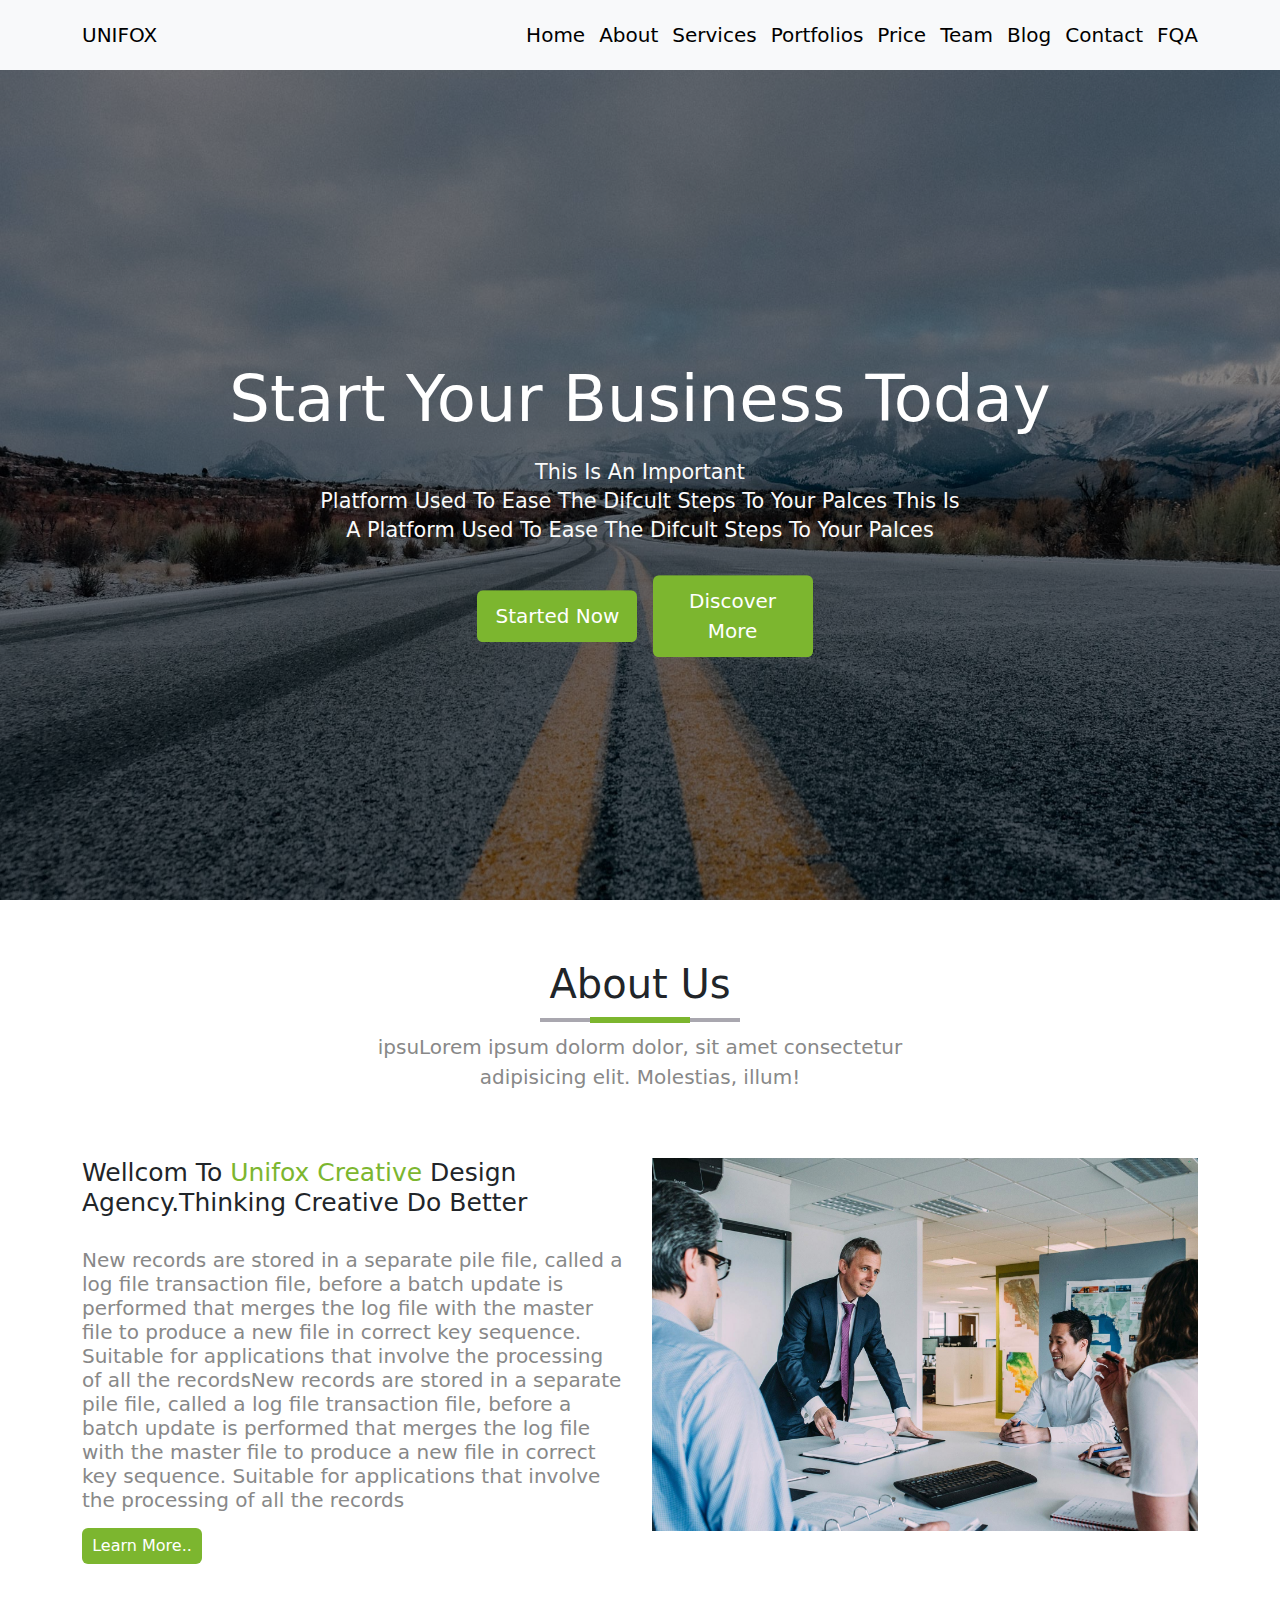
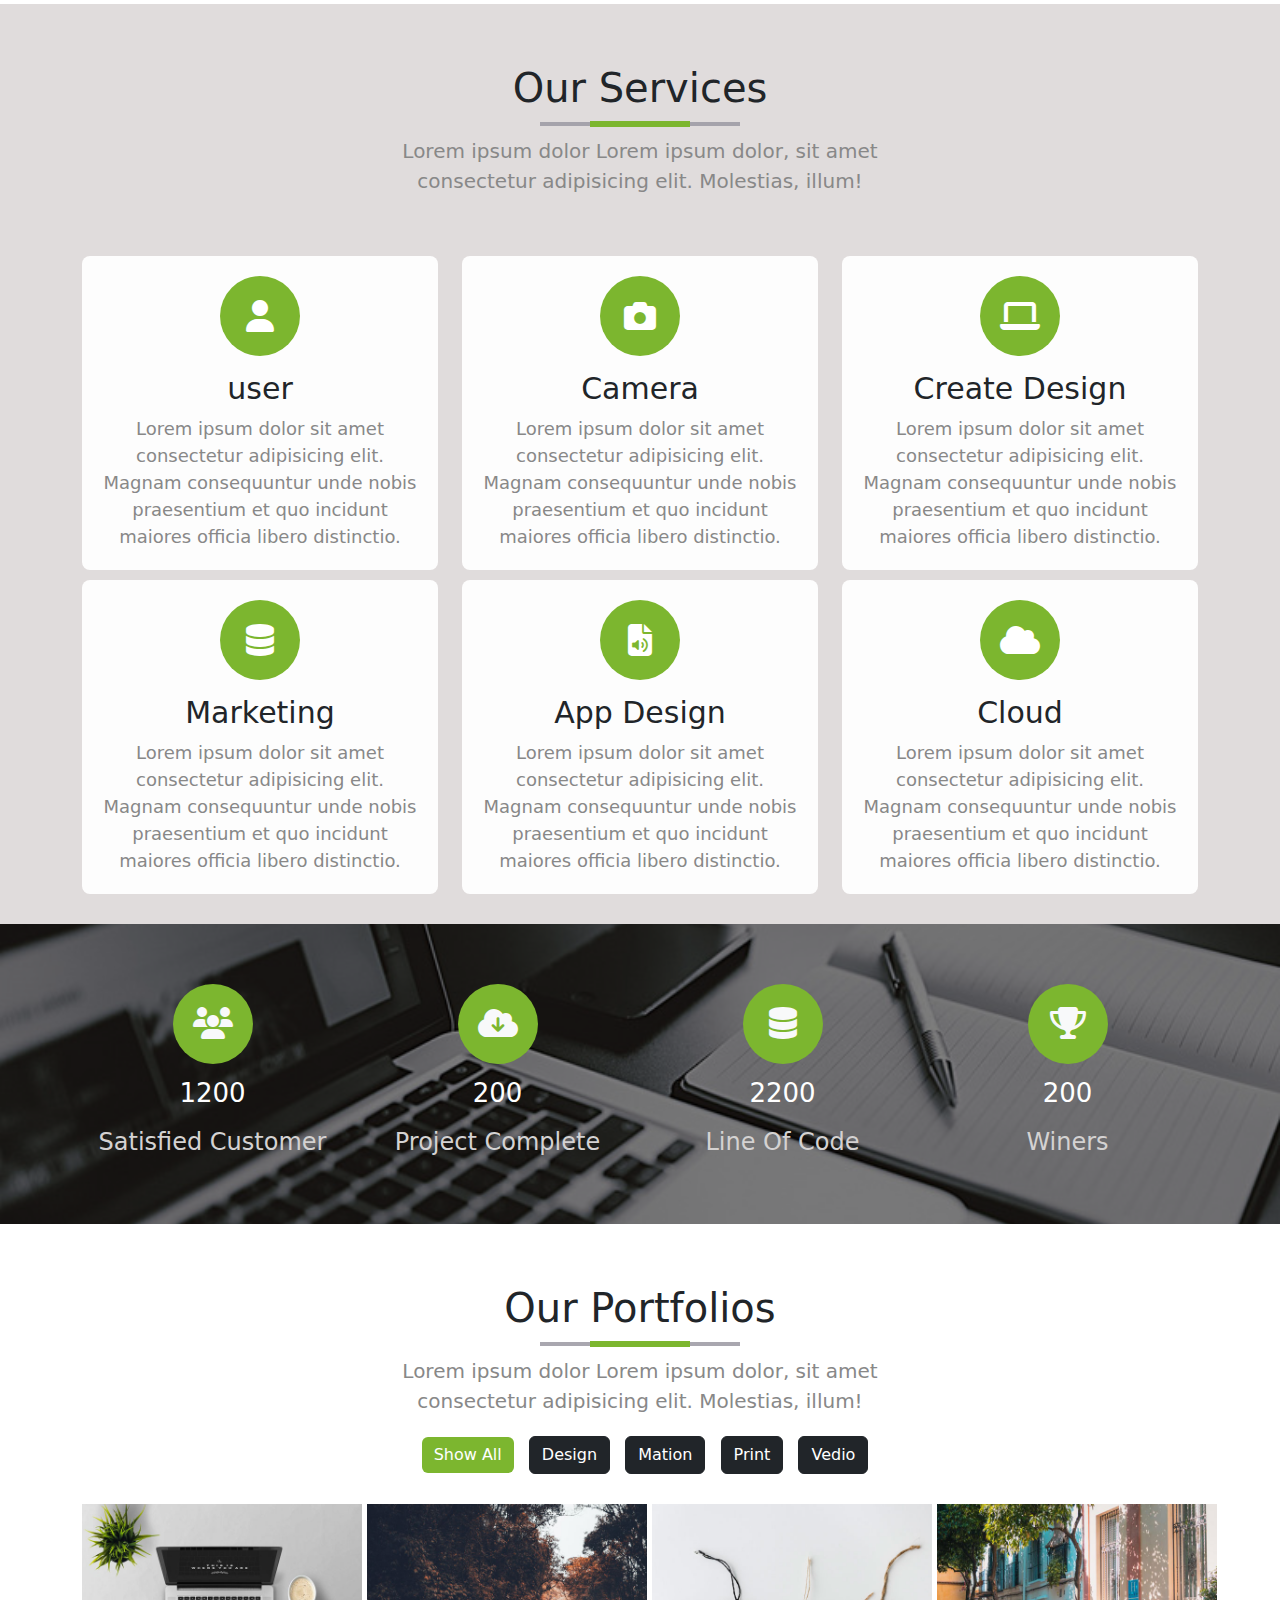
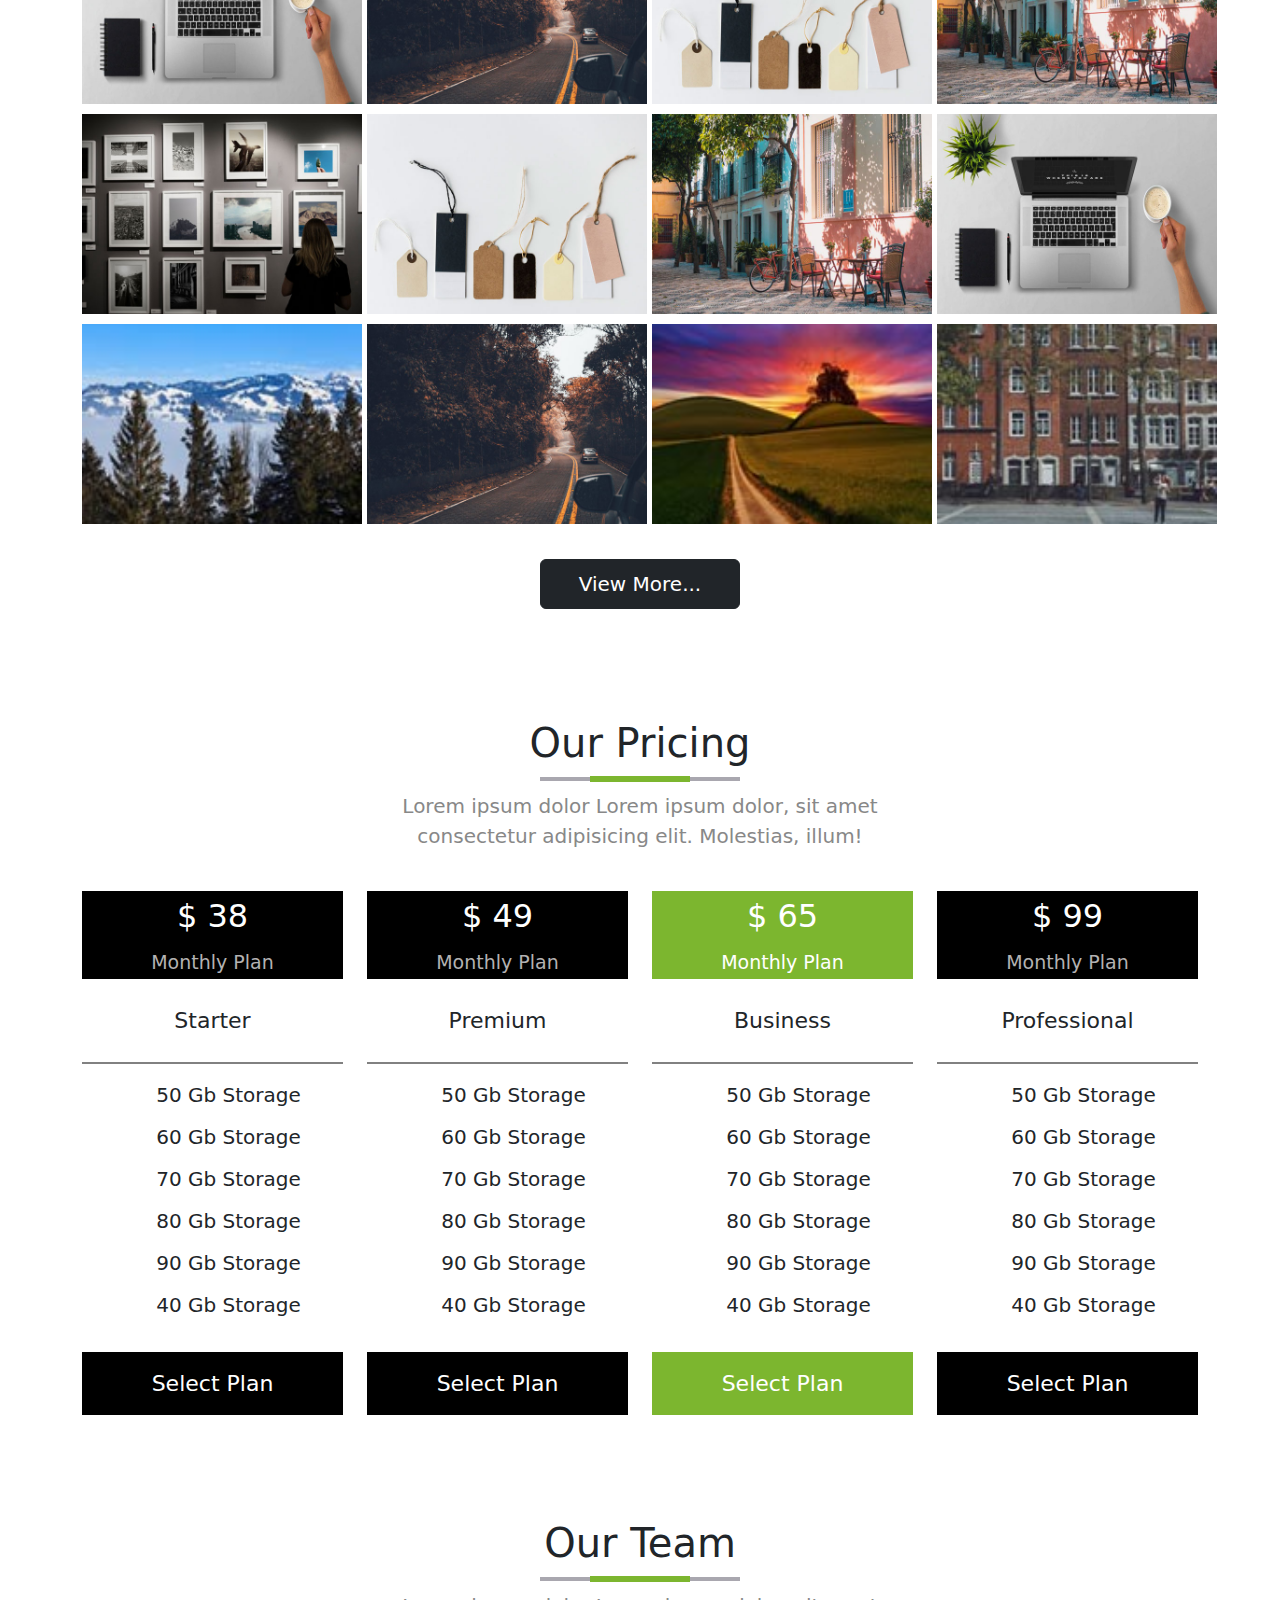
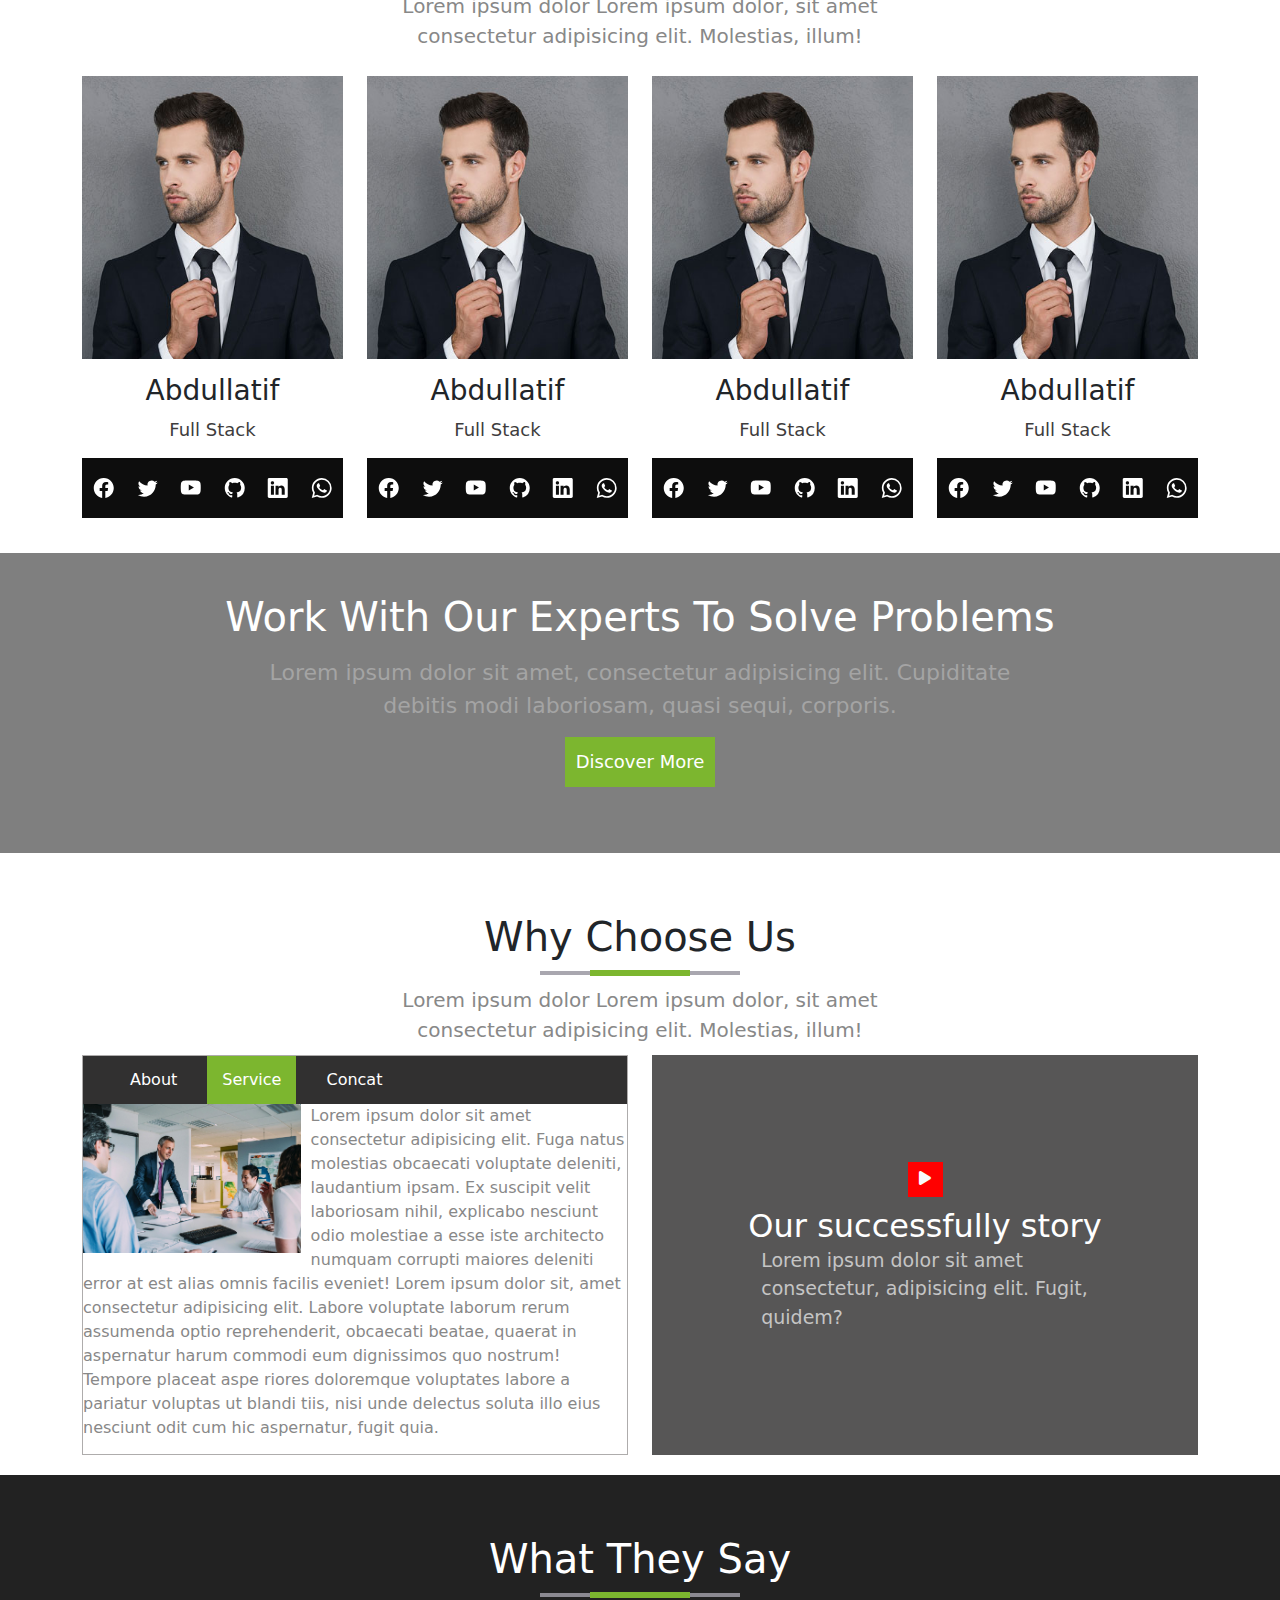
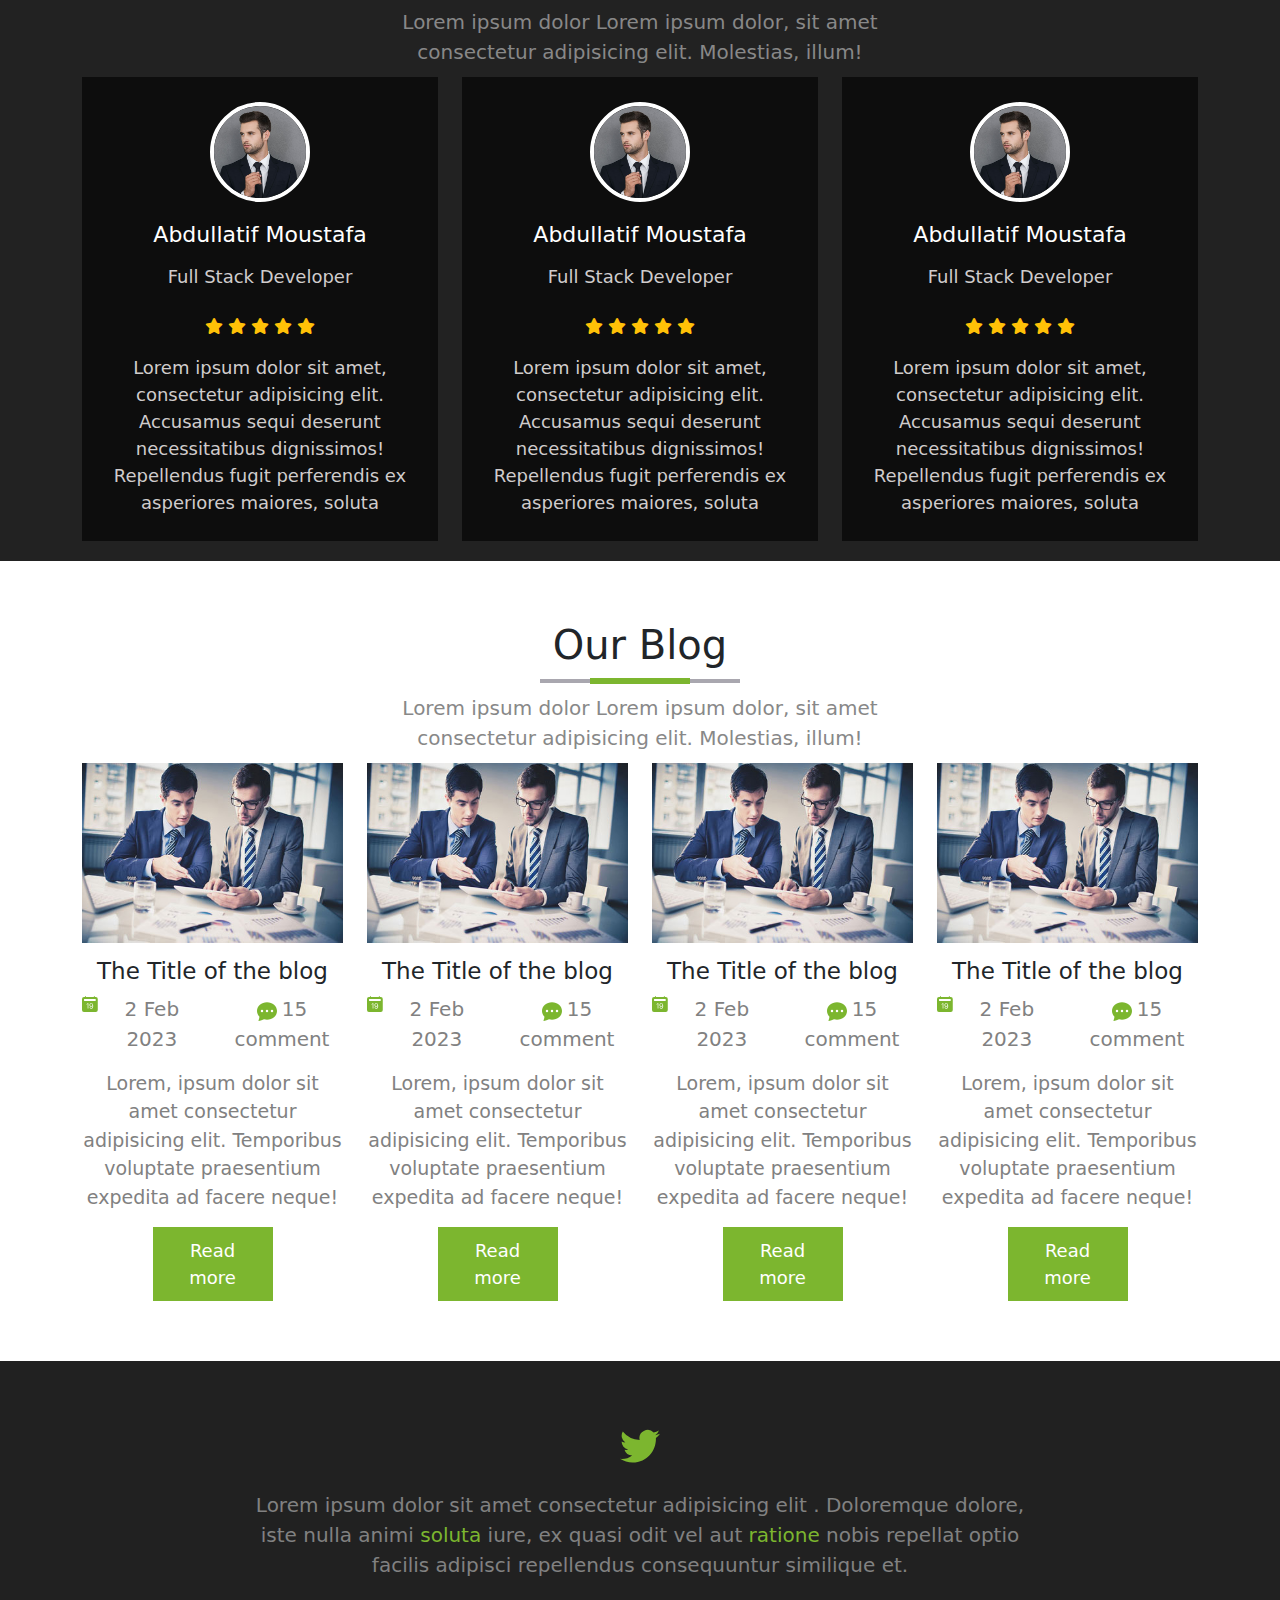
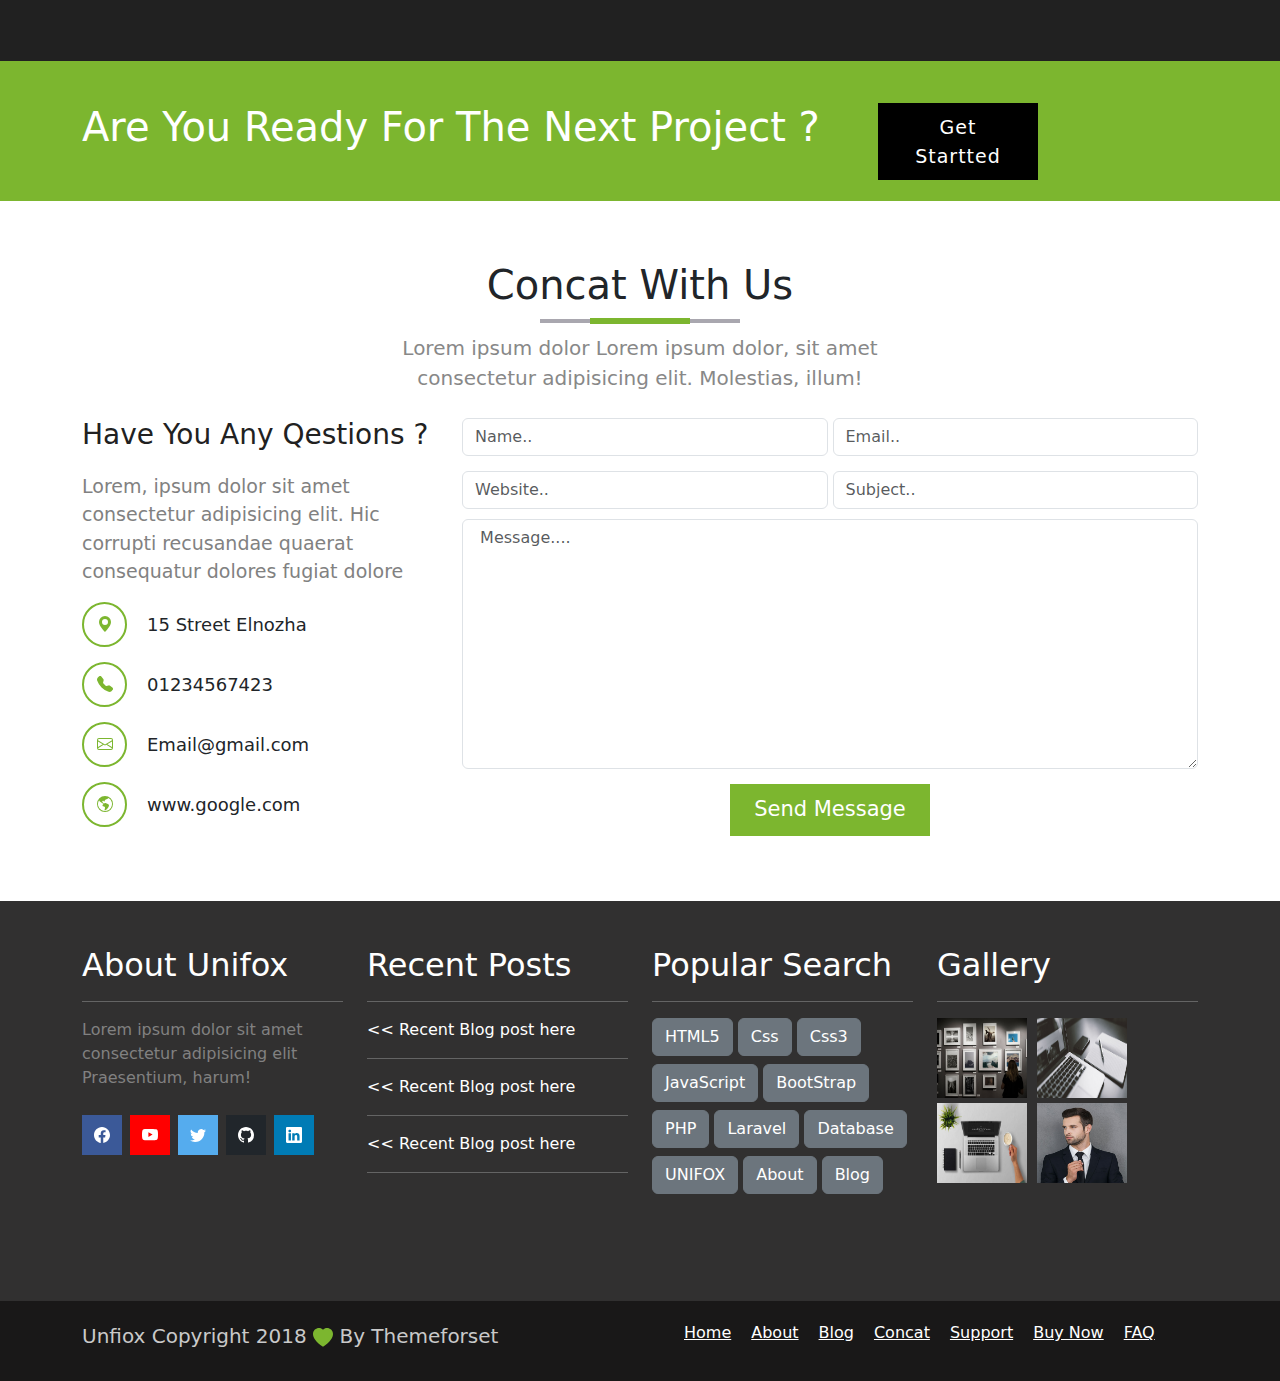
==== commit 13e1959b: "Add files via upload" ====
--- a/index.html
+++ b/index.html
@@ -1,1332 +1,1540 @@
-<!DOCTYPE HTML>
-<html lang="en">
-<head>
-    <meta charset="UTF-8">
-    <meta name="viewport" content="width=device-width, initial-scale=1">
-	
-    <title>UNIFOX</title>
-    
-	<link rel="stylesheet" href="css/all.min.css">
-	<link rel="stylesheet" href="css/bootstrap.min.css">
-	<link rel="stylesheet" href="css/bootstrap.min.css.map">
-	<link rel="stylesheet" href="css/bootstrap.css">
-	<link rel="stylesheet" href="css/owl.carousel.min.css">
-	<link rel="stylesheet" href="css/owl.theme.default.css">
-	<link rel="stylesheet" href="https://cdnjs.cloudflare.com/ajax/libs/font-awesome/6.4.2/css/all.min.css">
-	<link rel='stylesheet' href='Design_2.css'/>
-    <style></style>
-    </head>
-	<body>
-		<!-- Header -->
-		<header class="head">
-			<div class="container">
-				<div class="row">
-					
-					<!-- button bars  -->
-					<i id="icon" onclick="clicked()" ondblclick="doubclicked()" class="fas fa-bars fa-2x bar"></i>
-                           
-					<!-- logo -->
-					<div class="col-md-4 col-sm-12">
-						<div class="logo">
-							<h2>UNIFOX</h2>
-							<!-- <i class="fas fa-user-tie"></i> -->
-							<!-- <i class="fas fa-utensils"></i> -->
-							<!-- <i class="fas fa-bars text-danger"></i> -->
-						</div>
-					</div>
-					
-					
-					<!-- nav  -->
-					<div class="col-md-8 col-sm-12">
-                         <div  id="nav" class="nav">
-							<ul class="nav-list">
-								<li class="list"><a href="#Home">Home</a></li>
-								<li class="list"><a href="#About">About</a></li>
-								<li class="list"><a href="#Services">Services</a></li>
-								<li class="list"><a href="#Portfolios">Portfolios</a></li>
-								<li class="list"><a href="#Price">Price</a></li>
-								<li class="list"><a href="#Team">Team</a></li>
-								<li class="list"><a href="#Blog">Blog</a></li>
-								<li class="list"><a href="#Contact">Contact</a></li>
-								<li class="list"><a href="#FQA">FQA</a></li>
-							</ul>
-						 </div>
-					</div>
-				</div>
-			</div>
-		</header>
-	<!-- Home Section -->
-	<section class="sections home text-center">
-		<div class="overlay">
-			<div class= "container" >
-				<div id="Home" class="home-content">
-					<h3 class="home-title">Start Your Business Today</h3>
-					<p class="home-desc lead">this is an important <br>platform used to ease the difcult steps to your palces
-					this is a platform used to ease the difcult steps to your palces</p>
-					<button class="btn btn1">Started Now</button>
-					<button class="btn btn2">Discover More</button>
-					
-		     	</div>
-		    </div>
-		</div>	
-	</section>
-			
-	<!-- About Section ******************* -->
-	<section id="About" class="sections About">
-            <div class="container">
-				<!-- component  -->
-				<div class="compnent">
-					<h1 class="compnent-title">About Us</h1>
-					<div class="div"> <span></span></div>
-					<p class="compnent-desc"> ipsuLorem ipsum dolorm dolor, sit amet consectetur adipisicing elit. Molestias, illum!</p>
-				</div>
-
-				<div class="about-content">
-					<div class="row">
-						<div class="col-lg-6 col-sm-12">
-							<h4 class="about-title"> wellcom to <span>Unifox Creative</span>
-								Design Agency.Thinking Creative Do Better</h4>
-								<p class="about-desc"> 
-									New records are stored in a separate pile file, 
-									called a log file transaction file,
-									 before a batch update is performed that merges the log file with 
-									 the master file to produce a new file in correct key 
-									 sequence. Suitable for applications that involve the processing
-									  of all the recordsNew records are stored in a separate pile file,
-									   called a log file transaction file, before a batch update is performed 
-									   that merges the log file with the master file to produce a new file in
-									    correct key sequence. Suitable for applications that involve the 
-										processing of all the records
-								</p>
-								<button class="btn btn-secondary">Learn More..</button>
-						</div>
-						<div class="col-lg-6 col-sm-12">
-							<img src="Images/about-bg.jpg" alt="">
-						</div>
-					</div>
-				</div>
-			</div>
-	</section>
-	
-		<!-- Services section *********************************************-->
-		<section id="Services" class="sections services">
-			<div class="container">
-			   <!-- component -->
-              <div class="compnent">
-					<h1 class="compnent-title">Our Services</h1>
-					<div class="div"> <span></span></div>
-					<p class="compnent-desc">Lorem ipsum dolor Lorem ipsum dolor, sit amet consectetur adipisicing elit. Molestias, illum!</p>
-			  </div>
-             <div class="main-services">
-				<div class="row">
-					<div class="col-lg-4 col-md-6 col-sm-12 ">
-						<div class="main-div">
-							<div class="icon">
-								<i class="fa fa-user fa-2x text-center"></i>
-							</div>
-							<h1 class="title">user</h1>
-							<p class="descrip">Lorem ipsum dolor sit amet consectetur
-								 adipisicing elit. Magnam consequuntur unde nobis
-								  praesentium et quo incidunt maiores officia libero
-								   distinctio.</p>
-						</div>
-					</div>
-					<div class="col-lg-4 col-md-6 col-sm-12 ">
-						<div class="main-div">
-							<div class="icon">
-								<i class="fa fa-camera fa-2x  text-center"></i>
-							</div>
-							<h1 class="title">Camera</h1>
-							<p class="descrip">Lorem ipsum dolor sit amet consectetur
-								 adipisicing elit. Magnam consequuntur unde nobis
-								  praesentium et quo incidunt maiores officia libero
-								   distinctio.</p>
-						</div>
-					</div>
-
-					<div class="col-lg-4 col-md-6 col-sm-12 ">
-						<div class="main-div">
-							<div class="icon">
-								<i class="fa fa-laptop fa-2x  text-center"></i>
-							</div>
-							<h1 class="title">Create Design</h1>
-							<p class="descrip">Lorem ipsum dolor sit amet consectetur
-								 adipisicing elit. Magnam consequuntur unde nobis
-								  praesentium et quo incidunt maiores officia libero
-								   distinctio.</p>
-						</div>
-					</div>
-
-					<div class="col-lg-4 col-md-6 col-sm-12 ">
-						<div class="main-div">
-							<div class="icon">
-								<i class="fa fa-database fa-2x  text-center"></i>
-							</div>
-							<h1 class="title">Marketing</h1>
-							<p class="descrip">Lorem ipsum dolor sit amet consectetur
-								 adipisicing elit. Magnam consequuntur unde nobis
-								  praesentium et quo incidunt maiores officia libero
-								   distinctio.</p>
-						</div>
-					</div>
-
-					<div class="col-lg-4 col-md-6 col-sm-12 ">
-						<div class="main-div">
-							<div class="icon">
-								<i class="fa fa-file-audio fa-2x  text-center"></i>
-							</div>
-							<h1 class="title">App Design</h1>
-							<p class="descrip">Lorem ipsum dolor sit amet consectetur
-								 adipisicing elit. Magnam consequuntur unde nobis
-								  praesentium et quo incidunt maiores officia libero
-								   distinctio.</p>
-						</div>
-					</div>
-
-					<div class="col-lg-4 col-md-6 col-sm-12 ">
-						<div class="main-div">
-							<div class="icon">
-								<i class="fa fa-cloud fa-2x text-center"></i>
-							</div>
-							<h1 class="title">Cloud</h1>
-							<p class="descrip">Lorem ipsum dolor sit amet consectetur
-								 adipisicing elit. Magnam consequuntur unde nobis
-								  praesentium et quo incidunt maiores officia libero
-								   distinctio.</p>
-						</div>
-					</div>
-				</div>
-				
-			 </div>
-
-			</div>
-		</section>
-        <!-- End Services Section ************************************************** -->
-        
-		<!-- start statistics sections ***************************************-->
-		<section class="sections statistics">
-			<div class="overlay">
-				<div class="container">
-					<div class="row">
-						<div class="col-md-3 col-sm-6 col-xs-12">
-							<div class="icons">
-                                <div class="main-icon">
-									<i class="fa fa-users fa-2x text-light"></i>
-								</div>
-								<span>1200</span>
-								<h3>Satisfied Customer</h3>
-							</div>
-						</div>
-
-						<div class="col-md-3 col-sm-6 col-xs-12">
-							<div class="icons">
-                                <div class="main-icon">
-									<i class="fa fa-cloud-download  fa-2x text-light"></i>
-								</div>
-								<span>200</span>
-								<h3>Project Complete</h3>
-							</div>
-						</div>
-
-						<div class="col-md-3 col-sm-6 col-xs-12">
-							<div class="icons">
-                                <div class="main-icon">
-									<i class="fa fa-database  fa-2x text-light"></i>
-								</div>
-								<span>2200</span>
-								<h3>Line Of Code</h3>
-							</div>
-						</div>
-
-						<div class="col-md-3 col-sm-6 col-xs-12">
-							<div class="icons">
-                                <div class="main-icon">
-									<i class="fa fa-trophy fa-2x text-light"></i>
-								</div>
-								<span>200</span>
-								<h3>Winers</h3>
-							</div>
-						</div>
-					</div>
-				</div>
-		    </div>
-		</section>
-        <!-- end the statistics sections -->
-   
-		<!-- start the protofiles -->
-		<section id="Portfolios" class="sections Protofile">
-			<div class="container">
-				  <!-- component -->
-				  <div class="compnent">
-					<h1 class="compnent-title">Our Portfolios</h1>
-					<div class="div"> <span></span></div>
-					<p class="compnent-desc">Lorem ipsum dolor Lorem ipsum dolor, sit amet consectetur adipisicing elit. Molestias, illum!</p>
-			  </div>
-			  <div class="row">
-				<div class="buttons">
-                    <button class="btn btn-dark text-center active">Show All</button>
-					<button class="btn btn-dark text-center">Design</button>
-					<button class="btn btn-dark text-center">Mation</button>
-					<button class="btn btn-dark text-center">Print</button>
-					<button class="btn btn-dark text-center">Vedio</button>
-				</div>
-			  </div>
-			  <div class="row">
-				<div class="col-lg-3 col-md-4 col-sm-6 col-xs-12">
-					<div class="picture">
-						<img src="Images/portfolio2.jpg" alt="">
-						<div class="ssr ">
-							<!-- <i class="fas fa-user"></i> -->
-							<svg xmlns="http://www.w3.org/2000/svg" width="16" height="16" fill="currentColor" class="bi bi-facebook" viewBox="0 0 16 16">
-								<path d="M16 8.049c0-4.446-3.582-8.05-8-8.05C3.58 0-.002 3.603-.002 8.05c0 4.017 2.926 7.347 6.75 7.951v-5.625h-2.03V8.05H6.75V6.275c0-2.017 1.195-3.131 3.022-3.131.876 0 1.791.157 1.791.157v1.98h-1.009c-.993 0-1.303.621-1.303 1.258v1.51h2.218l-.354 2.326H9.25V16c3.824-.604 6.75-3.934 6.75-7.951z"/>
-							  </svg>
-							  <svg xmlns="http://www.w3.org/2000/svg" width="16" height="16" fill="currentColor" class="bi bi-instagram" viewBox="0 0 16 16">
-								<path d="M8 0C5.829 0 5.556.01 4.703.048 3.85.088 3.269.222 2.76.42a3.917 3.917 0 0 0-1.417.923A3.927 3.927 0 0 0 .42 2.76C.222 3.268.087 3.85.048 4.7.01 5.555 0 5.827 0 8.001c0 2.172.01 2.444.048 3.297.04.852.174 1.433.372 1.942.205.526.478.972.923 1.417.444.445.89.719 1.416.923.51.198 1.09.333 1.942.372C5.555 15.99 5.827 16 8 16s2.444-.01 3.298-.048c.851-.04 1.434-.174 1.943-.372a3.916 3.916 0 0 0 1.416-.923c.445-.445.718-.891.923-1.417.197-.509.332-1.09.372-1.942C15.99 10.445 16 10.173 16 8s-.01-2.445-.048-3.299c-.04-.851-.175-1.433-.372-1.941a3.926 3.926 0 0 0-.923-1.417A3.911 3.911 0 0 0 13.24.42c-.51-.198-1.092-.333-1.943-.372C10.443.01 10.172 0 7.998 0h.003zm-.717 1.442h.718c2.136 0 2.389.007 3.232.046.78.035 1.204.166 1.486.275.373.145.64.319.92.599.28.28.453.546.598.92.11.281.24.705.275 1.485.039.843.047 1.096.047 3.231s-.008 2.389-.047 3.232c-.035.78-.166 1.203-.275 1.485a2.47 2.47 0 0 1-.599.919c-.28.28-.546.453-.92.598-.28.11-.704.24-1.485.276-.843.038-1.096.047-3.232.047s-2.39-.009-3.233-.047c-.78-.036-1.203-.166-1.485-.276a2.478 2.478 0 0 1-.92-.598 2.48 2.48 0 0 1-.6-.92c-.109-.281-.24-.705-.275-1.485-.038-.843-.046-1.096-.046-3.233 0-2.136.008-2.388.046-3.231.036-.78.166-1.204.276-1.486.145-.373.319-.64.599-.92.28-.28.546-.453.92-.598.282-.11.705-.24 1.485-.276.738-.034 1.024-.044 2.515-.045v.002zm4.988 1.328a.96.96 0 1 0 0 1.92.96.96 0 0 0 0-1.92zm-4.27 1.122a4.109 4.109 0 1 0 0 8.217 4.109 4.109 0 0 0 0-8.217zm0 1.441a2.667 2.667 0 1 1 0 5.334 2.667 2.667 0 0 1 0-5.334z"/>
-							  </svg>
-							  <svg xmlns="http://www.w3.org/2000/svg" width="16" height="16" fill="currentColor" class="bi bi-twitter" viewBox="0 0 16 16">
-								<path d="M5.026 15c6.038 0 9.341-5.003 9.341-9.334 0-.14 0-.282-.006-.422A6.685 6.685 0 0 0 16 3.542a6.658 6.658 0 0 1-1.889.518 3.301 3.301 0 0 0 1.447-1.817 6.533 6.533 0 0 1-2.087.793A3.286 3.286 0 0 0 7.875 6.03a9.325 9.325 0 0 1-6.767-3.429 3.289 3.289 0 0 0 1.018 4.382A3.323 3.323 0 0 1 .64 6.575v.045a3.288 3.288 0 0 0 2.632 3.218 3.203 3.203 0 0 1-.865.115 3.23 3.23 0 0 1-.614-.057 3.283 3.283 0 0 0 3.067 2.277A6.588 6.588 0 0 1 .78 13.58a6.32 6.32 0 0 1-.78-.045A9.344 9.344 0 0 0 5.026 15z"/>
-							  </svg>
-							  <svg xmlns="http://www.w3.org/2000/svg" width="16" height="16" fill="currentColor" class="bi bi-linkedin" viewBox="0 0 16 16">
-								<path d="M0 1.146C0 .513.526 0 1.175 0h13.65C15.474 0 16 .513 16 1.146v13.708c0 .633-.526 1.146-1.175 1.146H1.175C.526 16 0 15.487 0 14.854V1.146zm4.943 12.248V6.169H2.542v7.225h2.401zm-1.2-8.212c.837 0 1.358-.554 1.358-1.248-.015-.709-.52-1.248-1.342-1.248-.822 0-1.359.54-1.359 1.248 0 .694.521 1.248 1.327 1.248h.016zm4.908 8.212V9.359c0-.216.016-.432.08-.586.173-.431.568-.878 1.232-.878.869 0 1.216.662 1.216 1.634v3.865h2.401V9.25c0-2.22-1.184-3.252-2.764-3.252-1.274 0-1.845.7-2.165 1.193v.025h-.016a5.54 5.54 0 0 1 .016-.025V6.169h-2.4c.03.678 0 7.225 0 7.225h2.4z"/>
-							  </svg>
-							
-						</div>
-					</div>
-				</div>
-				<div class="col-lg-3 col-md-4 col-sm-6 col-xs-12">
-					<div class="picture">
-						<img src="Images/portfolio5.jpg" alt="">
-						<div class="ssr ">
-							<!-- <i class="fas fa-user"></i> -->
-							<svg xmlns="http://www.w3.org/2000/svg" width="16" height="16" fill="currentColor" class="bi bi-facebook" viewBox="0 0 16 16">
-								<path d="M16 8.049c0-4.446-3.582-8.05-8-8.05C3.58 0-.002 3.603-.002 8.05c0 4.017 2.926 7.347 6.75 7.951v-5.625h-2.03V8.05H6.75V6.275c0-2.017 1.195-3.131 3.022-3.131.876 0 1.791.157 1.791.157v1.98h-1.009c-.993 0-1.303.621-1.303 1.258v1.51h2.218l-.354 2.326H9.25V16c3.824-.604 6.75-3.934 6.75-7.951z"/>
-							  </svg>
-							  <svg xmlns="http://www.w3.org/2000/svg" width="16" height="16" fill="currentColor" class="bi bi-instagram" viewBox="0 0 16 16">
-								<path d="M8 0C5.829 0 5.556.01 4.703.048 3.85.088 3.269.222 2.76.42a3.917 3.917 0 0 0-1.417.923A3.927 3.927 0 0 0 .42 2.76C.222 3.268.087 3.85.048 4.7.01 5.555 0 5.827 0 8.001c0 2.172.01 2.444.048 3.297.04.852.174 1.433.372 1.942.205.526.478.972.923 1.417.444.445.89.719 1.416.923.51.198 1.09.333 1.942.372C5.555 15.99 5.827 16 8 16s2.444-.01 3.298-.048c.851-.04 1.434-.174 1.943-.372a3.916 3.916 0 0 0 1.416-.923c.445-.445.718-.891.923-1.417.197-.509.332-1.09.372-1.942C15.99 10.445 16 10.173 16 8s-.01-2.445-.048-3.299c-.04-.851-.175-1.433-.372-1.941a3.926 3.926 0 0 0-.923-1.417A3.911 3.911 0 0 0 13.24.42c-.51-.198-1.092-.333-1.943-.372C10.443.01 10.172 0 7.998 0h.003zm-.717 1.442h.718c2.136 0 2.389.007 3.232.046.78.035 1.204.166 1.486.275.373.145.64.319.92.599.28.28.453.546.598.92.11.281.24.705.275 1.485.039.843.047 1.096.047 3.231s-.008 2.389-.047 3.232c-.035.78-.166 1.203-.275 1.485a2.47 2.47 0 0 1-.599.919c-.28.28-.546.453-.92.598-.28.11-.704.24-1.485.276-.843.038-1.096.047-3.232.047s-2.39-.009-3.233-.047c-.78-.036-1.203-.166-1.485-.276a2.478 2.478 0 0 1-.92-.598 2.48 2.48 0 0 1-.6-.92c-.109-.281-.24-.705-.275-1.485-.038-.843-.046-1.096-.046-3.233 0-2.136.008-2.388.046-3.231.036-.78.166-1.204.276-1.486.145-.373.319-.64.599-.92.28-.28.546-.453.92-.598.282-.11.705-.24 1.485-.276.738-.034 1.024-.044 2.515-.045v.002zm4.988 1.328a.96.96 0 1 0 0 1.92.96.96 0 0 0 0-1.92zm-4.27 1.122a4.109 4.109 0 1 0 0 8.217 4.109 4.109 0 0 0 0-8.217zm0 1.441a2.667 2.667 0 1 1 0 5.334 2.667 2.667 0 0 1 0-5.334z"/>
-							  </svg>
-							  <svg xmlns="http://www.w3.org/2000/svg" width="16" height="16" fill="currentColor" class="bi bi-twitter" viewBox="0 0 16 16">
-								<path d="M5.026 15c6.038 0 9.341-5.003 9.341-9.334 0-.14 0-.282-.006-.422A6.685 6.685 0 0 0 16 3.542a6.658 6.658 0 0 1-1.889.518 3.301 3.301 0 0 0 1.447-1.817 6.533 6.533 0 0 1-2.087.793A3.286 3.286 0 0 0 7.875 6.03a9.325 9.325 0 0 1-6.767-3.429 3.289 3.289 0 0 0 1.018 4.382A3.323 3.323 0 0 1 .64 6.575v.045a3.288 3.288 0 0 0 2.632 3.218 3.203 3.203 0 0 1-.865.115 3.23 3.23 0 0 1-.614-.057 3.283 3.283 0 0 0 3.067 2.277A6.588 6.588 0 0 1 .78 13.58a6.32 6.32 0 0 1-.78-.045A9.344 9.344 0 0 0 5.026 15z"/>
-							  </svg>
-							  <svg xmlns="http://www.w3.org/2000/svg" width="16" height="16" fill="currentColor" class="bi bi-linkedin" viewBox="0 0 16 16">
-								<path d="M0 1.146C0 .513.526 0 1.175 0h13.65C15.474 0 16 .513 16 1.146v13.708c0 .633-.526 1.146-1.175 1.146H1.175C.526 16 0 15.487 0 14.854V1.146zm4.943 12.248V6.169H2.542v7.225h2.401zm-1.2-8.212c.837 0 1.358-.554 1.358-1.248-.015-.709-.52-1.248-1.342-1.248-.822 0-1.359.54-1.359 1.248 0 .694.521 1.248 1.327 1.248h.016zm4.908 8.212V9.359c0-.216.016-.432.08-.586.173-.431.568-.878 1.232-.878.869 0 1.216.662 1.216 1.634v3.865h2.401V9.25c0-2.22-1.184-3.252-2.764-3.252-1.274 0-1.845.7-2.165 1.193v.025h-.016a5.54 5.54 0 0 1 .016-.025V6.169h-2.4c.03.678 0 7.225 0 7.225h2.4z"/>
-							  </svg>
-							
-						</div>
-					</div>
-				</div>
-				<div class="col-lg-3 col-md-4 col-sm-6 col-xs-12">
-					<div class="picture">
-						<img src="Images/portfolio3.jpg" alt="">
-						<div class="ssr ">
-							<!-- <i class="fas fa-user"></i> -->
-							<svg xmlns="http://www.w3.org/2000/svg" width="16" height="16" fill="currentColor" class="bi bi-facebook" viewBox="0 0 16 16">
-								<path d="M16 8.049c0-4.446-3.582-8.05-8-8.05C3.58 0-.002 3.603-.002 8.05c0 4.017 2.926 7.347 6.75 7.951v-5.625h-2.03V8.05H6.75V6.275c0-2.017 1.195-3.131 3.022-3.131.876 0 1.791.157 1.791.157v1.98h-1.009c-.993 0-1.303.621-1.303 1.258v1.51h2.218l-.354 2.326H9.25V16c3.824-.604 6.75-3.934 6.75-7.951z"/>
-							  </svg>
-							  <svg xmlns="http://www.w3.org/2000/svg" width="16" height="16" fill="currentColor" class="bi bi-instagram" viewBox="0 0 16 16">
-								<path d="M8 0C5.829 0 5.556.01 4.703.048 3.85.088 3.269.222 2.76.42a3.917 3.917 0 0 0-1.417.923A3.927 3.927 0 0 0 .42 2.76C.222 3.268.087 3.85.048 4.7.01 5.555 0 5.827 0 8.001c0 2.172.01 2.444.048 3.297.04.852.174 1.433.372 1.942.205.526.478.972.923 1.417.444.445.89.719 1.416.923.51.198 1.09.333 1.942.372C5.555 15.99 5.827 16 8 16s2.444-.01 3.298-.048c.851-.04 1.434-.174 1.943-.372a3.916 3.916 0 0 0 1.416-.923c.445-.445.718-.891.923-1.417.197-.509.332-1.09.372-1.942C15.99 10.445 16 10.173 16 8s-.01-2.445-.048-3.299c-.04-.851-.175-1.433-.372-1.941a3.926 3.926 0 0 0-.923-1.417A3.911 3.911 0 0 0 13.24.42c-.51-.198-1.092-.333-1.943-.372C10.443.01 10.172 0 7.998 0h.003zm-.717 1.442h.718c2.136 0 2.389.007 3.232.046.78.035 1.204.166 1.486.275.373.145.64.319.92.599.28.28.453.546.598.92.11.281.24.705.275 1.485.039.843.047 1.096.047 3.231s-.008 2.389-.047 3.232c-.035.78-.166 1.203-.275 1.485a2.47 2.47 0 0 1-.599.919c-.28.28-.546.453-.92.598-.28.11-.704.24-1.485.276-.843.038-1.096.047-3.232.047s-2.39-.009-3.233-.047c-.78-.036-1.203-.166-1.485-.276a2.478 2.478 0 0 1-.92-.598 2.48 2.48 0 0 1-.6-.92c-.109-.281-.24-.705-.275-1.485-.038-.843-.046-1.096-.046-3.233 0-2.136.008-2.388.046-3.231.036-.78.166-1.204.276-1.486.145-.373.319-.64.599-.92.28-.28.546-.453.92-.598.282-.11.705-.24 1.485-.276.738-.034 1.024-.044 2.515-.045v.002zm4.988 1.328a.96.96 0 1 0 0 1.92.96.96 0 0 0 0-1.92zm-4.27 1.122a4.109 4.109 0 1 0 0 8.217 4.109 4.109 0 0 0 0-8.217zm0 1.441a2.667 2.667 0 1 1 0 5.334 2.667 2.667 0 0 1 0-5.334z"/>
-							  </svg>
-							  <svg xmlns="http://www.w3.org/2000/svg" width="16" height="16" fill="currentColor" class="bi bi-twitter" viewBox="0 0 16 16">
-								<path d="M5.026 15c6.038 0 9.341-5.003 9.341-9.334 0-.14 0-.282-.006-.422A6.685 6.685 0 0 0 16 3.542a6.658 6.658 0 0 1-1.889.518 3.301 3.301 0 0 0 1.447-1.817 6.533 6.533 0 0 1-2.087.793A3.286 3.286 0 0 0 7.875 6.03a9.325 9.325 0 0 1-6.767-3.429 3.289 3.289 0 0 0 1.018 4.382A3.323 3.323 0 0 1 .64 6.575v.045a3.288 3.288 0 0 0 2.632 3.218 3.203 3.203 0 0 1-.865.115 3.23 3.23 0 0 1-.614-.057 3.283 3.283 0 0 0 3.067 2.277A6.588 6.588 0 0 1 .78 13.58a6.32 6.32 0 0 1-.78-.045A9.344 9.344 0 0 0 5.026 15z"/>
-							  </svg>
-							  <svg xmlns="http://www.w3.org/2000/svg" width="16" height="16" fill="currentColor" class="bi bi-linkedin" viewBox="0 0 16 16">
-								<path d="M0 1.146C0 .513.526 0 1.175 0h13.65C15.474 0 16 .513 16 1.146v13.708c0 .633-.526 1.146-1.175 1.146H1.175C.526 16 0 15.487 0 14.854V1.146zm4.943 12.248V6.169H2.542v7.225h2.401zm-1.2-8.212c.837 0 1.358-.554 1.358-1.248-.015-.709-.52-1.248-1.342-1.248-.822 0-1.359.54-1.359 1.248 0 .694.521 1.248 1.327 1.248h.016zm4.908 8.212V9.359c0-.216.016-.432.08-.586.173-.431.568-.878 1.232-.878.869 0 1.216.662 1.216 1.634v3.865h2.401V9.25c0-2.22-1.184-3.252-2.764-3.252-1.274 0-1.845.7-2.165 1.193v.025h-.016a5.54 5.54 0 0 1 .016-.025V6.169h-2.4c.03.678 0 7.225 0 7.225h2.4z"/>
-							  </svg>
-							
-						</div>
-					</div>
-				</div>
-				<div class="col-lg-3 col-md-4 col-sm-6 col-xs-12">
-					<div class="picture">
-						<img src="Images/portfolio9.jpg" alt="">
-						<div class="ssr ">
-							<!-- <i class="fas fa-user"></i> -->
-							<svg xmlns="http://www.w3.org/2000/svg" width="16" height="16" fill="currentColor" class="bi bi-facebook" viewBox="0 0 16 16">
-								<path d="M16 8.049c0-4.446-3.582-8.05-8-8.05C3.58 0-.002 3.603-.002 8.05c0 4.017 2.926 7.347 6.75 7.951v-5.625h-2.03V8.05H6.75V6.275c0-2.017 1.195-3.131 3.022-3.131.876 0 1.791.157 1.791.157v1.98h-1.009c-.993 0-1.303.621-1.303 1.258v1.51h2.218l-.354 2.326H9.25V16c3.824-.604 6.75-3.934 6.75-7.951z"/>
-							  </svg>
-							  <svg xmlns="http://www.w3.org/2000/svg" width="16" height="16" fill="currentColor" class="bi bi-instagram" viewBox="0 0 16 16">
-								<path d="M8 0C5.829 0 5.556.01 4.703.048 3.85.088 3.269.222 2.76.42a3.917 3.917 0 0 0-1.417.923A3.927 3.927 0 0 0 .42 2.76C.222 3.268.087 3.85.048 4.7.01 5.555 0 5.827 0 8.001c0 2.172.01 2.444.048 3.297.04.852.174 1.433.372 1.942.205.526.478.972.923 1.417.444.445.89.719 1.416.923.51.198 1.09.333 1.942.372C5.555 15.99 5.827 16 8 16s2.444-.01 3.298-.048c.851-.04 1.434-.174 1.943-.372a3.916 3.916 0 0 0 1.416-.923c.445-.445.718-.891.923-1.417.197-.509.332-1.09.372-1.942C15.99 10.445 16 10.173 16 8s-.01-2.445-.048-3.299c-.04-.851-.175-1.433-.372-1.941a3.926 3.926 0 0 0-.923-1.417A3.911 3.911 0 0 0 13.24.42c-.51-.198-1.092-.333-1.943-.372C10.443.01 10.172 0 7.998 0h.003zm-.717 1.442h.718c2.136 0 2.389.007 3.232.046.78.035 1.204.166 1.486.275.373.145.64.319.92.599.28.28.453.546.598.92.11.281.24.705.275 1.485.039.843.047 1.096.047 3.231s-.008 2.389-.047 3.232c-.035.78-.166 1.203-.275 1.485a2.47 2.47 0 0 1-.599.919c-.28.28-.546.453-.92.598-.28.11-.704.24-1.485.276-.843.038-1.096.047-3.232.047s-2.39-.009-3.233-.047c-.78-.036-1.203-.166-1.485-.276a2.478 2.478 0 0 1-.92-.598 2.48 2.48 0 0 1-.6-.92c-.109-.281-.24-.705-.275-1.485-.038-.843-.046-1.096-.046-3.233 0-2.136.008-2.388.046-3.231.036-.78.166-1.204.276-1.486.145-.373.319-.64.599-.92.28-.28.546-.453.92-.598.282-.11.705-.24 1.485-.276.738-.034 1.024-.044 2.515-.045v.002zm4.988 1.328a.96.96 0 1 0 0 1.92.96.96 0 0 0 0-1.92zm-4.27 1.122a4.109 4.109 0 1 0 0 8.217 4.109 4.109 0 0 0 0-8.217zm0 1.441a2.667 2.667 0 1 1 0 5.334 2.667 2.667 0 0 1 0-5.334z"/>
-							  </svg>
-							  <svg xmlns="http://www.w3.org/2000/svg" width="16" height="16" fill="currentColor" class="bi bi-twitter" viewBox="0 0 16 16">
-								<path d="M5.026 15c6.038 0 9.341-5.003 9.341-9.334 0-.14 0-.282-.006-.422A6.685 6.685 0 0 0 16 3.542a6.658 6.658 0 0 1-1.889.518 3.301 3.301 0 0 0 1.447-1.817 6.533 6.533 0 0 1-2.087.793A3.286 3.286 0 0 0 7.875 6.03a9.325 9.325 0 0 1-6.767-3.429 3.289 3.289 0 0 0 1.018 4.382A3.323 3.323 0 0 1 .64 6.575v.045a3.288 3.288 0 0 0 2.632 3.218 3.203 3.203 0 0 1-.865.115 3.23 3.23 0 0 1-.614-.057 3.283 3.283 0 0 0 3.067 2.277A6.588 6.588 0 0 1 .78 13.58a6.32 6.32 0 0 1-.78-.045A9.344 9.344 0 0 0 5.026 15z"/>
-							  </svg>
-							  <svg xmlns="http://www.w3.org/2000/svg" width="16" height="16" fill="currentColor" class="bi bi-linkedin" viewBox="0 0 16 16">
-								<path d="M0 1.146C0 .513.526 0 1.175 0h13.65C15.474 0 16 .513 16 1.146v13.708c0 .633-.526 1.146-1.175 1.146H1.175C.526 16 0 15.487 0 14.854V1.146zm4.943 12.248V6.169H2.542v7.225h2.401zm-1.2-8.212c.837 0 1.358-.554 1.358-1.248-.015-.709-.52-1.248-1.342-1.248-.822 0-1.359.54-1.359 1.248 0 .694.521 1.248 1.327 1.248h.016zm4.908 8.212V9.359c0-.216.016-.432.08-.586.173-.431.568-.878 1.232-.878.869 0 1.216.662 1.216 1.634v3.865h2.401V9.25c0-2.22-1.184-3.252-2.764-3.252-1.274 0-1.845.7-2.165 1.193v.025h-.016a5.54 5.54 0 0 1 .016-.025V6.169h-2.4c.03.678 0 7.225 0 7.225h2.4z"/>
-							  </svg>
-							
-						</div>
-					</div>
-				</div>
-
-				<div class="col-lg-3 col-md-4 col-sm-6 col-xs-12">
-					<div class="picture">
-						<img src="Images/portfolio12.jpg" alt="">
-						<div class="ssr ">
-							<!-- <i class="fas fa-user"></i> -->
-							<svg xmlns="http://www.w3.org/2000/svg" width="16" height="16" fill="currentColor" class="bi bi-facebook" viewBox="0 0 16 16">
-								<path d="M16 8.049c0-4.446-3.582-8.05-8-8.05C3.58 0-.002 3.603-.002 8.05c0 4.017 2.926 7.347 6.75 7.951v-5.625h-2.03V8.05H6.75V6.275c0-2.017 1.195-3.131 3.022-3.131.876 0 1.791.157 1.791.157v1.98h-1.009c-.993 0-1.303.621-1.303 1.258v1.51h2.218l-.354 2.326H9.25V16c3.824-.604 6.75-3.934 6.75-7.951z"/>
-							  </svg>
-							  <svg xmlns="http://www.w3.org/2000/svg" width="16" height="16" fill="currentColor" class="bi bi-instagram" viewBox="0 0 16 16">
-								<path d="M8 0C5.829 0 5.556.01 4.703.048 3.85.088 3.269.222 2.76.42a3.917 3.917 0 0 0-1.417.923A3.927 3.927 0 0 0 .42 2.76C.222 3.268.087 3.85.048 4.7.01 5.555 0 5.827 0 8.001c0 2.172.01 2.444.048 3.297.04.852.174 1.433.372 1.942.205.526.478.972.923 1.417.444.445.89.719 1.416.923.51.198 1.09.333 1.942.372C5.555 15.99 5.827 16 8 16s2.444-.01 3.298-.048c.851-.04 1.434-.174 1.943-.372a3.916 3.916 0 0 0 1.416-.923c.445-.445.718-.891.923-1.417.197-.509.332-1.09.372-1.942C15.99 10.445 16 10.173 16 8s-.01-2.445-.048-3.299c-.04-.851-.175-1.433-.372-1.941a3.926 3.926 0 0 0-.923-1.417A3.911 3.911 0 0 0 13.24.42c-.51-.198-1.092-.333-1.943-.372C10.443.01 10.172 0 7.998 0h.003zm-.717 1.442h.718c2.136 0 2.389.007 3.232.046.78.035 1.204.166 1.486.275.373.145.64.319.92.599.28.28.453.546.598.92.11.281.24.705.275 1.485.039.843.047 1.096.047 3.231s-.008 2.389-.047 3.232c-.035.78-.166 1.203-.275 1.485a2.47 2.47 0 0 1-.599.919c-.28.28-.546.453-.92.598-.28.11-.704.24-1.485.276-.843.038-1.096.047-3.232.047s-2.39-.009-3.233-.047c-.78-.036-1.203-.166-1.485-.276a2.478 2.478 0 0 1-.92-.598 2.48 2.48 0 0 1-.6-.92c-.109-.281-.24-.705-.275-1.485-.038-.843-.046-1.096-.046-3.233 0-2.136.008-2.388.046-3.231.036-.78.166-1.204.276-1.486.145-.373.319-.64.599-.92.28-.28.546-.453.92-.598.282-.11.705-.24 1.485-.276.738-.034 1.024-.044 2.515-.045v.002zm4.988 1.328a.96.96 0 1 0 0 1.92.96.96 0 0 0 0-1.92zm-4.27 1.122a4.109 4.109 0 1 0 0 8.217 4.109 4.109 0 0 0 0-8.217zm0 1.441a2.667 2.667 0 1 1 0 5.334 2.667 2.667 0 0 1 0-5.334z"/>
-							  </svg>
-							  <svg xmlns="http://www.w3.org/2000/svg" width="16" height="16" fill="currentColor" class="bi bi-twitter" viewBox="0 0 16 16">
-								<path d="M5.026 15c6.038 0 9.341-5.003 9.341-9.334 0-.14 0-.282-.006-.422A6.685 6.685 0 0 0 16 3.542a6.658 6.658 0 0 1-1.889.518 3.301 3.301 0 0 0 1.447-1.817 6.533 6.533 0 0 1-2.087.793A3.286 3.286 0 0 0 7.875 6.03a9.325 9.325 0 0 1-6.767-3.429 3.289 3.289 0 0 0 1.018 4.382A3.323 3.323 0 0 1 .64 6.575v.045a3.288 3.288 0 0 0 2.632 3.218 3.203 3.203 0 0 1-.865.115 3.23 3.23 0 0 1-.614-.057 3.283 3.283 0 0 0 3.067 2.277A6.588 6.588 0 0 1 .78 13.58a6.32 6.32 0 0 1-.78-.045A9.344 9.344 0 0 0 5.026 15z"/>
-							  </svg>
-							  <svg xmlns="http://www.w3.org/2000/svg" width="16" height="16" fill="currentColor" class="bi bi-linkedin" viewBox="0 0 16 16">
-								<path d="M0 1.146C0 .513.526 0 1.175 0h13.65C15.474 0 16 .513 16 1.146v13.708c0 .633-.526 1.146-1.175 1.146H1.175C.526 16 0 15.487 0 14.854V1.146zm4.943 12.248V6.169H2.542v7.225h2.401zm-1.2-8.212c.837 0 1.358-.554 1.358-1.248-.015-.709-.52-1.248-1.342-1.248-.822 0-1.359.54-1.359 1.248 0 .694.521 1.248 1.327 1.248h.016zm4.908 8.212V9.359c0-.216.016-.432.08-.586.173-.431.568-.878 1.232-.878.869 0 1.216.662 1.216 1.634v3.865h2.401V9.25c0-2.22-1.184-3.252-2.764-3.252-1.274 0-1.845.7-2.165 1.193v.025h-.016a5.54 5.54 0 0 1 .016-.025V6.169h-2.4c.03.678 0 7.225 0 7.225h2.4z"/>
-							  </svg>
-							
-						</div>
-					</div>
-				</div>
-				<div class="col-lg-3 col-md-4 col-sm-6 col-xs-12">
-					<div class="picture">
-						<img src="Images/portfolio3.jpg" alt="">
-						<div class="ssr ">
-							<!-- <i class="fas fa-user"></i> -->
-							<svg xmlns="http://www.w3.org/2000/svg" width="16" height="16" fill="currentColor" class="bi bi-facebook" viewBox="0 0 16 16">
-								<path d="M16 8.049c0-4.446-3.582-8.05-8-8.05C3.58 0-.002 3.603-.002 8.05c0 4.017 2.926 7.347 6.75 7.951v-5.625h-2.03V8.05H6.75V6.275c0-2.017 1.195-3.131 3.022-3.131.876 0 1.791.157 1.791.157v1.98h-1.009c-.993 0-1.303.621-1.303 1.258v1.51h2.218l-.354 2.326H9.25V16c3.824-.604 6.75-3.934 6.75-7.951z"/>
-							  </svg>
-							  <svg xmlns="http://www.w3.org/2000/svg" width="16" height="16" fill="currentColor" class="bi bi-instagram" viewBox="0 0 16 16">
-								<path d="M8 0C5.829 0 5.556.01 4.703.048 3.85.088 3.269.222 2.76.42a3.917 3.917 0 0 0-1.417.923A3.927 3.927 0 0 0 .42 2.76C.222 3.268.087 3.85.048 4.7.01 5.555 0 5.827 0 8.001c0 2.172.01 2.444.048 3.297.04.852.174 1.433.372 1.942.205.526.478.972.923 1.417.444.445.89.719 1.416.923.51.198 1.09.333 1.942.372C5.555 15.99 5.827 16 8 16s2.444-.01 3.298-.048c.851-.04 1.434-.174 1.943-.372a3.916 3.916 0 0 0 1.416-.923c.445-.445.718-.891.923-1.417.197-.509.332-1.09.372-1.942C15.99 10.445 16 10.173 16 8s-.01-2.445-.048-3.299c-.04-.851-.175-1.433-.372-1.941a3.926 3.926 0 0 0-.923-1.417A3.911 3.911 0 0 0 13.24.42c-.51-.198-1.092-.333-1.943-.372C10.443.01 10.172 0 7.998 0h.003zm-.717 1.442h.718c2.136 0 2.389.007 3.232.046.78.035 1.204.166 1.486.275.373.145.64.319.92.599.28.28.453.546.598.92.11.281.24.705.275 1.485.039.843.047 1.096.047 3.231s-.008 2.389-.047 3.232c-.035.78-.166 1.203-.275 1.485a2.47 2.47 0 0 1-.599.919c-.28.28-.546.453-.92.598-.28.11-.704.24-1.485.276-.843.038-1.096.047-3.232.047s-2.39-.009-3.233-.047c-.78-.036-1.203-.166-1.485-.276a2.478 2.478 0 0 1-.92-.598 2.48 2.48 0 0 1-.6-.92c-.109-.281-.24-.705-.275-1.485-.038-.843-.046-1.096-.046-3.233 0-2.136.008-2.388.046-3.231.036-.78.166-1.204.276-1.486.145-.373.319-.64.599-.92.28-.28.546-.453.92-.598.282-.11.705-.24 1.485-.276.738-.034 1.024-.044 2.515-.045v.002zm4.988 1.328a.96.96 0 1 0 0 1.92.96.96 0 0 0 0-1.92zm-4.27 1.122a4.109 4.109 0 1 0 0 8.217 4.109 4.109 0 0 0 0-8.217zm0 1.441a2.667 2.667 0 1 1 0 5.334 2.667 2.667 0 0 1 0-5.334z"/>
-							  </svg>
-							  <svg xmlns="http://www.w3.org/2000/svg" width="16" height="16" fill="currentColor" class="bi bi-twitter" viewBox="0 0 16 16">
-								<path d="M5.026 15c6.038 0 9.341-5.003 9.341-9.334 0-.14 0-.282-.006-.422A6.685 6.685 0 0 0 16 3.542a6.658 6.658 0 0 1-1.889.518 3.301 3.301 0 0 0 1.447-1.817 6.533 6.533 0 0 1-2.087.793A3.286 3.286 0 0 0 7.875 6.03a9.325 9.325 0 0 1-6.767-3.429 3.289 3.289 0 0 0 1.018 4.382A3.323 3.323 0 0 1 .64 6.575v.045a3.288 3.288 0 0 0 2.632 3.218 3.203 3.203 0 0 1-.865.115 3.23 3.23 0 0 1-.614-.057 3.283 3.283 0 0 0 3.067 2.277A6.588 6.588 0 0 1 .78 13.58a6.32 6.32 0 0 1-.78-.045A9.344 9.344 0 0 0 5.026 15z"/>
-							  </svg>
-							  <svg xmlns="http://www.w3.org/2000/svg" width="16" height="16" fill="currentColor" class="bi bi-linkedin" viewBox="0 0 16 16">
-								<path d="M0 1.146C0 .513.526 0 1.175 0h13.65C15.474 0 16 .513 16 1.146v13.708c0 .633-.526 1.146-1.175 1.146H1.175C.526 16 0 15.487 0 14.854V1.146zm4.943 12.248V6.169H2.542v7.225h2.401zm-1.2-8.212c.837 0 1.358-.554 1.358-1.248-.015-.709-.52-1.248-1.342-1.248-.822 0-1.359.54-1.359 1.248 0 .694.521 1.248 1.327 1.248h.016zm4.908 8.212V9.359c0-.216.016-.432.08-.586.173-.431.568-.878 1.232-.878.869 0 1.216.662 1.216 1.634v3.865h2.401V9.25c0-2.22-1.184-3.252-2.764-3.252-1.274 0-1.845.7-2.165 1.193v.025h-.016a5.54 5.54 0 0 1 .016-.025V6.169h-2.4c.03.678 0 7.225 0 7.225h2.4z"/>
-							  </svg>
-							
-						</div>
-					</div>
-				</div>
-				<div class="col-lg-3 col-md-4 col-sm-6 col-xs-12">
-					<div class="picture">
-						<img src="Images/portfolio9.jpg" alt="">
-						<div class="ssr ">
-							<!-- <i class="fas fa-user"></i> -->
-							<svg xmlns="http://www.w3.org/2000/svg" width="16" height="16" fill="currentColor" class="bi bi-facebook" viewBox="0 0 16 16">
-								<path d="M16 8.049c0-4.446-3.582-8.05-8-8.05C3.58 0-.002 3.603-.002 8.05c0 4.017 2.926 7.347 6.75 7.951v-5.625h-2.03V8.05H6.75V6.275c0-2.017 1.195-3.131 3.022-3.131.876 0 1.791.157 1.791.157v1.98h-1.009c-.993 0-1.303.621-1.303 1.258v1.51h2.218l-.354 2.326H9.25V16c3.824-.604 6.75-3.934 6.75-7.951z"/>
-							  </svg>
-							  <svg xmlns="http://www.w3.org/2000/svg" width="16" height="16" fill="currentColor" class="bi bi-instagram" viewBox="0 0 16 16">
-								<path d="M8 0C5.829 0 5.556.01 4.703.048 3.85.088 3.269.222 2.76.42a3.917 3.917 0 0 0-1.417.923A3.927 3.927 0 0 0 .42 2.76C.222 3.268.087 3.85.048 4.7.01 5.555 0 5.827 0 8.001c0 2.172.01 2.444.048 3.297.04.852.174 1.433.372 1.942.205.526.478.972.923 1.417.444.445.89.719 1.416.923.51.198 1.09.333 1.942.372C5.555 15.99 5.827 16 8 16s2.444-.01 3.298-.048c.851-.04 1.434-.174 1.943-.372a3.916 3.916 0 0 0 1.416-.923c.445-.445.718-.891.923-1.417.197-.509.332-1.09.372-1.942C15.99 10.445 16 10.173 16 8s-.01-2.445-.048-3.299c-.04-.851-.175-1.433-.372-1.941a3.926 3.926 0 0 0-.923-1.417A3.911 3.911 0 0 0 13.24.42c-.51-.198-1.092-.333-1.943-.372C10.443.01 10.172 0 7.998 0h.003zm-.717 1.442h.718c2.136 0 2.389.007 3.232.046.78.035 1.204.166 1.486.275.373.145.64.319.92.599.28.28.453.546.598.92.11.281.24.705.275 1.485.039.843.047 1.096.047 3.231s-.008 2.389-.047 3.232c-.035.78-.166 1.203-.275 1.485a2.47 2.47 0 0 1-.599.919c-.28.28-.546.453-.92.598-.28.11-.704.24-1.485.276-.843.038-1.096.047-3.232.047s-2.39-.009-3.233-.047c-.78-.036-1.203-.166-1.485-.276a2.478 2.478 0 0 1-.92-.598 2.48 2.48 0 0 1-.6-.92c-.109-.281-.24-.705-.275-1.485-.038-.843-.046-1.096-.046-3.233 0-2.136.008-2.388.046-3.231.036-.78.166-1.204.276-1.486.145-.373.319-.64.599-.92.28-.28.546-.453.92-.598.282-.11.705-.24 1.485-.276.738-.034 1.024-.044 2.515-.045v.002zm4.988 1.328a.96.96 0 1 0 0 1.92.96.96 0 0 0 0-1.92zm-4.27 1.122a4.109 4.109 0 1 0 0 8.217 4.109 4.109 0 0 0 0-8.217zm0 1.441a2.667 2.667 0 1 1 0 5.334 2.667 2.667 0 0 1 0-5.334z"/>
-							  </svg>
-							  <svg xmlns="http://www.w3.org/2000/svg" width="16" height="16" fill="currentColor" class="bi bi-twitter" viewBox="0 0 16 16">
-								<path d="M5.026 15c6.038 0 9.341-5.003 9.341-9.334 0-.14 0-.282-.006-.422A6.685 6.685 0 0 0 16 3.542a6.658 6.658 0 0 1-1.889.518 3.301 3.301 0 0 0 1.447-1.817 6.533 6.533 0 0 1-2.087.793A3.286 3.286 0 0 0 7.875 6.03a9.325 9.325 0 0 1-6.767-3.429 3.289 3.289 0 0 0 1.018 4.382A3.323 3.323 0 0 1 .64 6.575v.045a3.288 3.288 0 0 0 2.632 3.218 3.203 3.203 0 0 1-.865.115 3.23 3.23 0 0 1-.614-.057 3.283 3.283 0 0 0 3.067 2.277A6.588 6.588 0 0 1 .78 13.58a6.32 6.32 0 0 1-.78-.045A9.344 9.344 0 0 0 5.026 15z"/>
-							  </svg>
-							  <svg xmlns="http://www.w3.org/2000/svg" width="16" height="16" fill="currentColor" class="bi bi-linkedin" viewBox="0 0 16 16">
-								<path d="M0 1.146C0 .513.526 0 1.175 0h13.65C15.474 0 16 .513 16 1.146v13.708c0 .633-.526 1.146-1.175 1.146H1.175C.526 16 0 15.487 0 14.854V1.146zm4.943 12.248V6.169H2.542v7.225h2.401zm-1.2-8.212c.837 0 1.358-.554 1.358-1.248-.015-.709-.52-1.248-1.342-1.248-.822 0-1.359.54-1.359 1.248 0 .694.521 1.248 1.327 1.248h.016zm4.908 8.212V9.359c0-.216.016-.432.08-.586.173-.431.568-.878 1.232-.878.869 0 1.216.662 1.216 1.634v3.865h2.401V9.25c0-2.22-1.184-3.252-2.764-3.252-1.274 0-1.845.7-2.165 1.193v.025h-.016a5.54 5.54 0 0 1 .016-.025V6.169h-2.4c.03.678 0 7.225 0 7.225h2.4z"/>
-							  </svg>
-							
-						</div>
-					</div>
-				</div>
-				<div class="col-lg-3 col-md-4 col-sm-6 col-xs-12">
-					<div class="picture">
-						<img src="Images/portfolio2.jpg" alt="">
-						<div class="ssr ">
-							<!-- <i class="fas fa-user"></i> -->
-							<svg xmlns="http://www.w3.org/2000/svg" width="16" height="16" fill="currentColor" class="bi bi-facebook" viewBox="0 0 16 16">
-								<path d="M16 8.049c0-4.446-3.582-8.05-8-8.05C3.58 0-.002 3.603-.002 8.05c0 4.017 2.926 7.347 6.75 7.951v-5.625h-2.03V8.05H6.75V6.275c0-2.017 1.195-3.131 3.022-3.131.876 0 1.791.157 1.791.157v1.98h-1.009c-.993 0-1.303.621-1.303 1.258v1.51h2.218l-.354 2.326H9.25V16c3.824-.604 6.75-3.934 6.75-7.951z"/>
-							  </svg>
-							  <svg xmlns="http://www.w3.org/2000/svg" width="16" height="16" fill="currentColor" class="bi bi-instagram" viewBox="0 0 16 16">
-								<path d="M8 0C5.829 0 5.556.01 4.703.048 3.85.088 3.269.222 2.76.42a3.917 3.917 0 0 0-1.417.923A3.927 3.927 0 0 0 .42 2.76C.222 3.268.087 3.85.048 4.7.01 5.555 0 5.827 0 8.001c0 2.172.01 2.444.048 3.297.04.852.174 1.433.372 1.942.205.526.478.972.923 1.417.444.445.89.719 1.416.923.51.198 1.09.333 1.942.372C5.555 15.99 5.827 16 8 16s2.444-.01 3.298-.048c.851-.04 1.434-.174 1.943-.372a3.916 3.916 0 0 0 1.416-.923c.445-.445.718-.891.923-1.417.197-.509.332-1.09.372-1.942C15.99 10.445 16 10.173 16 8s-.01-2.445-.048-3.299c-.04-.851-.175-1.433-.372-1.941a3.926 3.926 0 0 0-.923-1.417A3.911 3.911 0 0 0 13.24.42c-.51-.198-1.092-.333-1.943-.372C10.443.01 10.172 0 7.998 0h.003zm-.717 1.442h.718c2.136 0 2.389.007 3.232.046.78.035 1.204.166 1.486.275.373.145.64.319.92.599.28.28.453.546.598.92.11.281.24.705.275 1.485.039.843.047 1.096.047 3.231s-.008 2.389-.047 3.232c-.035.78-.166 1.203-.275 1.485a2.47 2.47 0 0 1-.599.919c-.28.28-.546.453-.92.598-.28.11-.704.24-1.485.276-.843.038-1.096.047-3.232.047s-2.39-.009-3.233-.047c-.78-.036-1.203-.166-1.485-.276a2.478 2.478 0 0 1-.92-.598 2.48 2.48 0 0 1-.6-.92c-.109-.281-.24-.705-.275-1.485-.038-.843-.046-1.096-.046-3.233 0-2.136.008-2.388.046-3.231.036-.78.166-1.204.276-1.486.145-.373.319-.64.599-.92.28-.28.546-.453.92-.598.282-.11.705-.24 1.485-.276.738-.034 1.024-.044 2.515-.045v.002zm4.988 1.328a.96.96 0 1 0 0 1.92.96.96 0 0 0 0-1.92zm-4.27 1.122a4.109 4.109 0 1 0 0 8.217 4.109 4.109 0 0 0 0-8.217zm0 1.441a2.667 2.667 0 1 1 0 5.334 2.667 2.667 0 0 1 0-5.334z"/>
-							  </svg>
-							  <svg xmlns="http://www.w3.org/2000/svg" width="16" height="16" fill="currentColor" class="bi bi-twitter" viewBox="0 0 16 16">
-								<path d="M5.026 15c6.038 0 9.341-5.003 9.341-9.334 0-.14 0-.282-.006-.422A6.685 6.685 0 0 0 16 3.542a6.658 6.658 0 0 1-1.889.518 3.301 3.301 0 0 0 1.447-1.817 6.533 6.533 0 0 1-2.087.793A3.286 3.286 0 0 0 7.875 6.03a9.325 9.325 0 0 1-6.767-3.429 3.289 3.289 0 0 0 1.018 4.382A3.323 3.323 0 0 1 .64 6.575v.045a3.288 3.288 0 0 0 2.632 3.218 3.203 3.203 0 0 1-.865.115 3.23 3.23 0 0 1-.614-.057 3.283 3.283 0 0 0 3.067 2.277A6.588 6.588 0 0 1 .78 13.58a6.32 6.32 0 0 1-.78-.045A9.344 9.344 0 0 0 5.026 15z"/>
-							  </svg>
-							  <svg xmlns="http://www.w3.org/2000/svg" width="16" height="16" fill="currentColor" class="bi bi-linkedin" viewBox="0 0 16 16">
-								<path d="M0 1.146C0 .513.526 0 1.175 0h13.65C15.474 0 16 .513 16 1.146v13.708c0 .633-.526 1.146-1.175 1.146H1.175C.526 16 0 15.487 0 14.854V1.146zm4.943 12.248V6.169H2.542v7.225h2.401zm-1.2-8.212c.837 0 1.358-.554 1.358-1.248-.015-.709-.52-1.248-1.342-1.248-.822 0-1.359.54-1.359 1.248 0 .694.521 1.248 1.327 1.248h.016zm4.908 8.212V9.359c0-.216.016-.432.08-.586.173-.431.568-.878 1.232-.878.869 0 1.216.662 1.216 1.634v3.865h2.401V9.25c0-2.22-1.184-3.252-2.764-3.252-1.274 0-1.845.7-2.165 1.193v.025h-.016a5.54 5.54 0 0 1 .016-.025V6.169h-2.4c.03.678 0 7.225 0 7.225h2.4z"/>
-							  </svg>
-							
-						</div>
-					</div>
-				</div>
-
-				<div class="col-lg-3 col-md-4 col-sm-6 col-xs-12">
-					<div class="picture">
-						<img src="Images/gellary3.jpg" alt="">
-						<div class="ssr ">
-							<!-- <i class="fas fa-user"></i> -->
-							<svg xmlns="http://www.w3.org/2000/svg" width="16" height="16" fill="currentColor" class="bi bi-facebook" viewBox="0 0 16 16">
-								<path d="M16 8.049c0-4.446-3.582-8.05-8-8.05C3.58 0-.002 3.603-.002 8.05c0 4.017 2.926 7.347 6.75 7.951v-5.625h-2.03V8.05H6.75V6.275c0-2.017 1.195-3.131 3.022-3.131.876 0 1.791.157 1.791.157v1.98h-1.009c-.993 0-1.303.621-1.303 1.258v1.51h2.218l-.354 2.326H9.25V16c3.824-.604 6.75-3.934 6.75-7.951z"/>
-							  </svg>
-							  <svg xmlns="http://www.w3.org/2000/svg" width="16" height="16" fill="currentColor" class="bi bi-instagram" viewBox="0 0 16 16">
-								<path d="M8 0C5.829 0 5.556.01 4.703.048 3.85.088 3.269.222 2.76.42a3.917 3.917 0 0 0-1.417.923A3.927 3.927 0 0 0 .42 2.76C.222 3.268.087 3.85.048 4.7.01 5.555 0 5.827 0 8.001c0 2.172.01 2.444.048 3.297.04.852.174 1.433.372 1.942.205.526.478.972.923 1.417.444.445.89.719 1.416.923.51.198 1.09.333 1.942.372C5.555 15.99 5.827 16 8 16s2.444-.01 3.298-.048c.851-.04 1.434-.174 1.943-.372a3.916 3.916 0 0 0 1.416-.923c.445-.445.718-.891.923-1.417.197-.509.332-1.09.372-1.942C15.99 10.445 16 10.173 16 8s-.01-2.445-.048-3.299c-.04-.851-.175-1.433-.372-1.941a3.926 3.926 0 0 0-.923-1.417A3.911 3.911 0 0 0 13.24.42c-.51-.198-1.092-.333-1.943-.372C10.443.01 10.172 0 7.998 0h.003zm-.717 1.442h.718c2.136 0 2.389.007 3.232.046.78.035 1.204.166 1.486.275.373.145.64.319.92.599.28.28.453.546.598.92.11.281.24.705.275 1.485.039.843.047 1.096.047 3.231s-.008 2.389-.047 3.232c-.035.78-.166 1.203-.275 1.485a2.47 2.47 0 0 1-.599.919c-.28.28-.546.453-.92.598-.28.11-.704.24-1.485.276-.843.038-1.096.047-3.232.047s-2.39-.009-3.233-.047c-.78-.036-1.203-.166-1.485-.276a2.478 2.478 0 0 1-.92-.598 2.48 2.48 0 0 1-.6-.92c-.109-.281-.24-.705-.275-1.485-.038-.843-.046-1.096-.046-3.233 0-2.136.008-2.388.046-3.231.036-.78.166-1.204.276-1.486.145-.373.319-.64.599-.92.28-.28.546-.453.92-.598.282-.11.705-.24 1.485-.276.738-.034 1.024-.044 2.515-.045v.002zm4.988 1.328a.96.96 0 1 0 0 1.92.96.96 0 0 0 0-1.92zm-4.27 1.122a4.109 4.109 0 1 0 0 8.217 4.109 4.109 0 0 0 0-8.217zm0 1.441a2.667 2.667 0 1 1 0 5.334 2.667 2.667 0 0 1 0-5.334z"/>
-							  </svg>
-							  <svg xmlns="http://www.w3.org/2000/svg" width="16" height="16" fill="currentColor" class="bi bi-twitter" viewBox="0 0 16 16">
-								<path d="M5.026 15c6.038 0 9.341-5.003 9.341-9.334 0-.14 0-.282-.006-.422A6.685 6.685 0 0 0 16 3.542a6.658 6.658 0 0 1-1.889.518 3.301 3.301 0 0 0 1.447-1.817 6.533 6.533 0 0 1-2.087.793A3.286 3.286 0 0 0 7.875 6.03a9.325 9.325 0 0 1-6.767-3.429 3.289 3.289 0 0 0 1.018 4.382A3.323 3.323 0 0 1 .64 6.575v.045a3.288 3.288 0 0 0 2.632 3.218 3.203 3.203 0 0 1-.865.115 3.23 3.23 0 0 1-.614-.057 3.283 3.283 0 0 0 3.067 2.277A6.588 6.588 0 0 1 .78 13.58a6.32 6.32 0 0 1-.78-.045A9.344 9.344 0 0 0 5.026 15z"/>
-							  </svg>
-							  <svg xmlns="http://www.w3.org/2000/svg" width="16" height="16" fill="currentColor" class="bi bi-linkedin" viewBox="0 0 16 16">
-								<path d="M0 1.146C0 .513.526 0 1.175 0h13.65C15.474 0 16 .513 16 1.146v13.708c0 .633-.526 1.146-1.175 1.146H1.175C.526 16 0 15.487 0 14.854V1.146zm4.943 12.248V6.169H2.542v7.225h2.401zm-1.2-8.212c.837 0 1.358-.554 1.358-1.248-.015-.709-.52-1.248-1.342-1.248-.822 0-1.359.54-1.359 1.248 0 .694.521 1.248 1.327 1.248h.016zm4.908 8.212V9.359c0-.216.016-.432.08-.586.173-.431.568-.878 1.232-.878.869 0 1.216.662 1.216 1.634v3.865h2.401V9.25c0-2.22-1.184-3.252-2.764-3.252-1.274 0-1.845.7-2.165 1.193v.025h-.016a5.54 5.54 0 0 1 .016-.025V6.169h-2.4c.03.678 0 7.225 0 7.225h2.4z"/>
-							  </svg>
-							
-						</div>
-					</div>
-				</div>
-				<div class="col-lg-3 col-md-4 col-sm-6 col-xs-12">
-					<div class="picture">
-						<img src="Images/portfolio5.jpg" alt="">
-						<div class="ssr ">
-							<!-- <i class="fas fa-user"></i> -->
-							<svg xmlns="http://www.w3.org/2000/svg" width="16" height="16" fill="currentColor" class="bi bi-facebook" viewBox="0 0 16 16">
-								<path d="M16 8.049c0-4.446-3.582-8.05-8-8.05C3.58 0-.002 3.603-.002 8.05c0 4.017 2.926 7.347 6.75 7.951v-5.625h-2.03V8.05H6.75V6.275c0-2.017 1.195-3.131 3.022-3.131.876 0 1.791.157 1.791.157v1.98h-1.009c-.993 0-1.303.621-1.303 1.258v1.51h2.218l-.354 2.326H9.25V16c3.824-.604 6.75-3.934 6.75-7.951z"/>
-							  </svg>
-							  <svg xmlns="http://www.w3.org/2000/svg" width="16" height="16" fill="currentColor" class="bi bi-instagram" viewBox="0 0 16 16">
-								<path d="M8 0C5.829 0 5.556.01 4.703.048 3.85.088 3.269.222 2.76.42a3.917 3.917 0 0 0-1.417.923A3.927 3.927 0 0 0 .42 2.76C.222 3.268.087 3.85.048 4.7.01 5.555 0 5.827 0 8.001c0 2.172.01 2.444.048 3.297.04.852.174 1.433.372 1.942.205.526.478.972.923 1.417.444.445.89.719 1.416.923.51.198 1.09.333 1.942.372C5.555 15.99 5.827 16 8 16s2.444-.01 3.298-.048c.851-.04 1.434-.174 1.943-.372a3.916 3.916 0 0 0 1.416-.923c.445-.445.718-.891.923-1.417.197-.509.332-1.09.372-1.942C15.99 10.445 16 10.173 16 8s-.01-2.445-.048-3.299c-.04-.851-.175-1.433-.372-1.941a3.926 3.926 0 0 0-.923-1.417A3.911 3.911 0 0 0 13.24.42c-.51-.198-1.092-.333-1.943-.372C10.443.01 10.172 0 7.998 0h.003zm-.717 1.442h.718c2.136 0 2.389.007 3.232.046.78.035 1.204.166 1.486.275.373.145.64.319.92.599.28.28.453.546.598.92.11.281.24.705.275 1.485.039.843.047 1.096.047 3.231s-.008 2.389-.047 3.232c-.035.78-.166 1.203-.275 1.485a2.47 2.47 0 0 1-.599.919c-.28.28-.546.453-.92.598-.28.11-.704.24-1.485.276-.843.038-1.096.047-3.232.047s-2.39-.009-3.233-.047c-.78-.036-1.203-.166-1.485-.276a2.478 2.478 0 0 1-.92-.598 2.48 2.48 0 0 1-.6-.92c-.109-.281-.24-.705-.275-1.485-.038-.843-.046-1.096-.046-3.233 0-2.136.008-2.388.046-3.231.036-.78.166-1.204.276-1.486.145-.373.319-.64.599-.92.28-.28.546-.453.92-.598.282-.11.705-.24 1.485-.276.738-.034 1.024-.044 2.515-.045v.002zm4.988 1.328a.96.96 0 1 0 0 1.92.96.96 0 0 0 0-1.92zm-4.27 1.122a4.109 4.109 0 1 0 0 8.217 4.109 4.109 0 0 0 0-8.217zm0 1.441a2.667 2.667 0 1 1 0 5.334 2.667 2.667 0 0 1 0-5.334z"/>
-							  </svg>
-							  <svg xmlns="http://www.w3.org/2000/svg" width="16" height="16" fill="currentColor" class="bi bi-twitter" viewBox="0 0 16 16">
-								<path d="M5.026 15c6.038 0 9.341-5.003 9.341-9.334 0-.14 0-.282-.006-.422A6.685 6.685 0 0 0 16 3.542a6.658 6.658 0 0 1-1.889.518 3.301 3.301 0 0 0 1.447-1.817 6.533 6.533 0 0 1-2.087.793A3.286 3.286 0 0 0 7.875 6.03a9.325 9.325 0 0 1-6.767-3.429 3.289 3.289 0 0 0 1.018 4.382A3.323 3.323 0 0 1 .64 6.575v.045a3.288 3.288 0 0 0 2.632 3.218 3.203 3.203 0 0 1-.865.115 3.23 3.23 0 0 1-.614-.057 3.283 3.283 0 0 0 3.067 2.277A6.588 6.588 0 0 1 .78 13.58a6.32 6.32 0 0 1-.78-.045A9.344 9.344 0 0 0 5.026 15z"/>
-							  </svg>
-							  <svg xmlns="http://www.w3.org/2000/svg" width="16" height="16" fill="currentColor" class="bi bi-linkedin" viewBox="0 0 16 16">
-								<path d="M0 1.146C0 .513.526 0 1.175 0h13.65C15.474 0 16 .513 16 1.146v13.708c0 .633-.526 1.146-1.175 1.146H1.175C.526 16 0 15.487 0 14.854V1.146zm4.943 12.248V6.169H2.542v7.225h2.401zm-1.2-8.212c.837 0 1.358-.554 1.358-1.248-.015-.709-.52-1.248-1.342-1.248-.822 0-1.359.54-1.359 1.248 0 .694.521 1.248 1.327 1.248h.016zm4.908 8.212V9.359c0-.216.016-.432.08-.586.173-.431.568-.878 1.232-.878.869 0 1.216.662 1.216 1.634v3.865h2.401V9.25c0-2.22-1.184-3.252-2.764-3.252-1.274 0-1.845.7-2.165 1.193v.025h-.016a5.54 5.54 0 0 1 .016-.025V6.169h-2.4c.03.678 0 7.225 0 7.225h2.4z"/>
-							  </svg>
-							
-						</div>
-					</div>
-				</div>
-				<div class="col-lg-3 col-md-4 col-sm-6 col-xs-12">
-					<div class="picture">
-						<img src="Images/gellary5.jpg" alt="">
-						<div class="ssr ">
-							<!-- <i class="fas fa-user"></i> -->
-							<svg xmlns="http://www.w3.org/2000/svg" width="16" height="16" fill="currentColor" class="bi bi-facebook" viewBox="0 0 16 16">
-								<path d="M16 8.049c0-4.446-3.582-8.05-8-8.05C3.58 0-.002 3.603-.002 8.05c0 4.017 2.926 7.347 6.75 7.951v-5.625h-2.03V8.05H6.75V6.275c0-2.017 1.195-3.131 3.022-3.131.876 0 1.791.157 1.791.157v1.98h-1.009c-.993 0-1.303.621-1.303 1.258v1.51h2.218l-.354 2.326H9.25V16c3.824-.604 6.75-3.934 6.75-7.951z"/>
-							  </svg>
-							  <svg xmlns="http://www.w3.org/2000/svg" width="16" height="16" fill="currentColor" class="bi bi-instagram" viewBox="0 0 16 16">
-								<path d="M8 0C5.829 0 5.556.01 4.703.048 3.85.088 3.269.222 2.76.42a3.917 3.917 0 0 0-1.417.923A3.927 3.927 0 0 0 .42 2.76C.222 3.268.087 3.85.048 4.7.01 5.555 0 5.827 0 8.001c0 2.172.01 2.444.048 3.297.04.852.174 1.433.372 1.942.205.526.478.972.923 1.417.444.445.89.719 1.416.923.51.198 1.09.333 1.942.372C5.555 15.99 5.827 16 8 16s2.444-.01 3.298-.048c.851-.04 1.434-.174 1.943-.372a3.916 3.916 0 0 0 1.416-.923c.445-.445.718-.891.923-1.417.197-.509.332-1.09.372-1.942C15.99 10.445 16 10.173 16 8s-.01-2.445-.048-3.299c-.04-.851-.175-1.433-.372-1.941a3.926 3.926 0 0 0-.923-1.417A3.911 3.911 0 0 0 13.24.42c-.51-.198-1.092-.333-1.943-.372C10.443.01 10.172 0 7.998 0h.003zm-.717 1.442h.718c2.136 0 2.389.007 3.232.046.78.035 1.204.166 1.486.275.373.145.64.319.92.599.28.28.453.546.598.92.11.281.24.705.275 1.485.039.843.047 1.096.047 3.231s-.008 2.389-.047 3.232c-.035.78-.166 1.203-.275 1.485a2.47 2.47 0 0 1-.599.919c-.28.28-.546.453-.92.598-.28.11-.704.24-1.485.276-.843.038-1.096.047-3.232.047s-2.39-.009-3.233-.047c-.78-.036-1.203-.166-1.485-.276a2.478 2.478 0 0 1-.92-.598 2.48 2.48 0 0 1-.6-.92c-.109-.281-.24-.705-.275-1.485-.038-.843-.046-1.096-.046-3.233 0-2.136.008-2.388.046-3.231.036-.78.166-1.204.276-1.486.145-.373.319-.64.599-.92.28-.28.546-.453.92-.598.282-.11.705-.24 1.485-.276.738-.034 1.024-.044 2.515-.045v.002zm4.988 1.328a.96.96 0 1 0 0 1.92.96.96 0 0 0 0-1.92zm-4.27 1.122a4.109 4.109 0 1 0 0 8.217 4.109 4.109 0 0 0 0-8.217zm0 1.441a2.667 2.667 0 1 1 0 5.334 2.667 2.667 0 0 1 0-5.334z"/>
-							  </svg>
-							  <svg xmlns="http://www.w3.org/2000/svg" width="16" height="16" fill="currentColor" class="bi bi-twitter" viewBox="0 0 16 16">
-								<path d="M5.026 15c6.038 0 9.341-5.003 9.341-9.334 0-.14 0-.282-.006-.422A6.685 6.685 0 0 0 16 3.542a6.658 6.658 0 0 1-1.889.518 3.301 3.301 0 0 0 1.447-1.817 6.533 6.533 0 0 1-2.087.793A3.286 3.286 0 0 0 7.875 6.03a9.325 9.325 0 0 1-6.767-3.429 3.289 3.289 0 0 0 1.018 4.382A3.323 3.323 0 0 1 .64 6.575v.045a3.288 3.288 0 0 0 2.632 3.218 3.203 3.203 0 0 1-.865.115 3.23 3.23 0 0 1-.614-.057 3.283 3.283 0 0 0 3.067 2.277A6.588 6.588 0 0 1 .78 13.58a6.32 6.32 0 0 1-.78-.045A9.344 9.344 0 0 0 5.026 15z"/>
-							  </svg>
-							  <svg xmlns="http://www.w3.org/2000/svg" width="16" height="16" fill="currentColor" class="bi bi-linkedin" viewBox="0 0 16 16">
-								<path d="M0 1.146C0 .513.526 0 1.175 0h13.65C15.474 0 16 .513 16 1.146v13.708c0 .633-.526 1.146-1.175 1.146H1.175C.526 16 0 15.487 0 14.854V1.146zm4.943 12.248V6.169H2.542v7.225h2.401zm-1.2-8.212c.837 0 1.358-.554 1.358-1.248-.015-.709-.52-1.248-1.342-1.248-.822 0-1.359.54-1.359 1.248 0 .694.521 1.248 1.327 1.248h.016zm4.908 8.212V9.359c0-.216.016-.432.08-.586.173-.431.568-.878 1.232-.878.869 0 1.216.662 1.216 1.634v3.865h2.401V9.25c0-2.22-1.184-3.252-2.764-3.252-1.274 0-1.845.7-2.165 1.193v.025h-.016a5.54 5.54 0 0 1 .016-.025V6.169h-2.4c.03.678 0 7.225 0 7.225h2.4z"/>
-							  </svg>
-							
-						</div>
-					</div>
-				</div>
-				<div class="col-lg-3 col-md-4 col-sm-6 col-xs-12">
-					<div class="picture">
-						<img src="Images/gellary4.jpg" alt="">
-						<div class="ssr ">
-							<!-- <i class="fas fa-user"></i> -->
-							<svg xmlns="http://www.w3.org/2000/svg" width="16" height="16" fill="currentColor" class="bi bi-facebook" viewBox="0 0 16 16">
-								<path d="M16 8.049c0-4.446-3.582-8.05-8-8.05C3.58 0-.002 3.603-.002 8.05c0 4.017 2.926 7.347 6.75 7.951v-5.625h-2.03V8.05H6.75V6.275c0-2.017 1.195-3.131 3.022-3.131.876 0 1.791.157 1.791.157v1.98h-1.009c-.993 0-1.303.621-1.303 1.258v1.51h2.218l-.354 2.326H9.25V16c3.824-.604 6.75-3.934 6.75-7.951z"/>
-							  </svg>
-							  <svg xmlns="http://www.w3.org/2000/svg" width="16" height="16" fill="currentColor" class="bi bi-instagram" viewBox="0 0 16 16">
-								<path d="M8 0C5.829 0 5.556.01 4.703.048 3.85.088 3.269.222 2.76.42a3.917 3.917 0 0 0-1.417.923A3.927 3.927 0 0 0 .42 2.76C.222 3.268.087 3.85.048 4.7.01 5.555 0 5.827 0 8.001c0 2.172.01 2.444.048 3.297.04.852.174 1.433.372 1.942.205.526.478.972.923 1.417.444.445.89.719 1.416.923.51.198 1.09.333 1.942.372C5.555 15.99 5.827 16 8 16s2.444-.01 3.298-.048c.851-.04 1.434-.174 1.943-.372a3.916 3.916 0 0 0 1.416-.923c.445-.445.718-.891.923-1.417.197-.509.332-1.09.372-1.942C15.99 10.445 16 10.173 16 8s-.01-2.445-.048-3.299c-.04-.851-.175-1.433-.372-1.941a3.926 3.926 0 0 0-.923-1.417A3.911 3.911 0 0 0 13.24.42c-.51-.198-1.092-.333-1.943-.372C10.443.01 10.172 0 7.998 0h.003zm-.717 1.442h.718c2.136 0 2.389.007 3.232.046.78.035 1.204.166 1.486.275.373.145.64.319.92.599.28.28.453.546.598.92.11.281.24.705.275 1.485.039.843.047 1.096.047 3.231s-.008 2.389-.047 3.232c-.035.78-.166 1.203-.275 1.485a2.47 2.47 0 0 1-.599.919c-.28.28-.546.453-.92.598-.28.11-.704.24-1.485.276-.843.038-1.096.047-3.232.047s-2.39-.009-3.233-.047c-.78-.036-1.203-.166-1.485-.276a2.478 2.478 0 0 1-.92-.598 2.48 2.48 0 0 1-.6-.92c-.109-.281-.24-.705-.275-1.485-.038-.843-.046-1.096-.046-3.233 0-2.136.008-2.388.046-3.231.036-.78.166-1.204.276-1.486.145-.373.319-.64.599-.92.28-.28.546-.453.92-.598.282-.11.705-.24 1.485-.276.738-.034 1.024-.044 2.515-.045v.002zm4.988 1.328a.96.96 0 1 0 0 1.92.96.96 0 0 0 0-1.92zm-4.27 1.122a4.109 4.109 0 1 0 0 8.217 4.109 4.109 0 0 0 0-8.217zm0 1.441a2.667 2.667 0 1 1 0 5.334 2.667 2.667 0 0 1 0-5.334z"/>
-							  </svg>
-							  <svg xmlns="http://www.w3.org/2000/svg" width="16" height="16" fill="currentColor" class="bi bi-twitter" viewBox="0 0 16 16">
-								<path d="M5.026 15c6.038 0 9.341-5.003 9.341-9.334 0-.14 0-.282-.006-.422A6.685 6.685 0 0 0 16 3.542a6.658 6.658 0 0 1-1.889.518 3.301 3.301 0 0 0 1.447-1.817 6.533 6.533 0 0 1-2.087.793A3.286 3.286 0 0 0 7.875 6.03a9.325 9.325 0 0 1-6.767-3.429 3.289 3.289 0 0 0 1.018 4.382A3.323 3.323 0 0 1 .64 6.575v.045a3.288 3.288 0 0 0 2.632 3.218 3.203 3.203 0 0 1-.865.115 3.23 3.23 0 0 1-.614-.057 3.283 3.283 0 0 0 3.067 2.277A6.588 6.588 0 0 1 .78 13.58a6.32 6.32 0 0 1-.78-.045A9.344 9.344 0 0 0 5.026 15z"/>
-							  </svg>
-							  <svg xmlns="http://www.w3.org/2000/svg" width="16" height="16" fill="currentColor" class="bi bi-linkedin" viewBox="0 0 16 16">
-								<path d="M0 1.146C0 .513.526 0 1.175 0h13.65C15.474 0 16 .513 16 1.146v13.708c0 .633-.526 1.146-1.175 1.146H1.175C.526 16 0 15.487 0 14.854V1.146zm4.943 12.248V6.169H2.542v7.225h2.401zm-1.2-8.212c.837 0 1.358-.554 1.358-1.248-.015-.709-.52-1.248-1.342-1.248-.822 0-1.359.54-1.359 1.248 0 .694.521 1.248 1.327 1.248h.016zm4.908 8.212V9.359c0-.216.016-.432.08-.586.173-.431.568-.878 1.232-.878.869 0 1.216.662 1.216 1.634v3.865h2.401V9.25c0-2.22-1.184-3.252-2.764-3.252-1.274 0-1.845.7-2.165 1.193v.025h-.016a5.54 5.54 0 0 1 .016-.025V6.169h-2.4c.03.678 0 7.225 0 7.225h2.4z"/>
-							  </svg>
-							
-						</div>
-					</div>
-				</div>
-			  </div>
-			  <div class="row">
-				<div class="buttons">
-                   <button class="btn btn-dark mainBtn">View More...</button>
-				</div>
-			  </div>
-			</div>
-		</section>
-        <!-- end the protofiles -->	
-
-		<!-- start the pricing section -->
-         <section id="Price" class="sections pricing">
-			<div class="container">
-					  <!-- component -->
-					  <div class="compnent">
-						<h1 class="compnent-title">Our Pricing</h1>
-						<div class="div"> <span></span></div>
-						<p class="compnent-desc">Lorem ipsum dolor Lorem ipsum dolor, sit amet consectetur adipisicing elit. Molestias, illum!</p>
-		      </div>
-               <div class="row">
-				    <div class="col-lg-3 col-md-4 col-sm-6 col-xs-12">
-                          <div class="mainPrice">
-							<div class="partTop">
-								<h2>$ 38</h2>
-								<span>Monthly Plan</span>
-							</div>
-							<div class="partMiddel">
-								<span>Starter</span>
-							</div>
-								<div class="list">
-									<ul>
-										<li>50 Gb Storage</li>
-										<li>60 Gb Storage</li>
-										<li>70 Gb Storage</li>
-										<li>80 Gb Storage</li>
-										<li>90 Gb Storage</li>
-										<li>40 Gb Storage</li>
-				
-									</ul>
-								</div>
-								<div class="bottomPart ">
-									<button>select plan</button>
-								</div>
-							</div>
-				    </div>
-					<div class="col-lg-3 col-md-4 col-sm-6 col-xs-12">
-						<div class="mainPrice">
-						  <div class="partTop">
-							  <h2>$ 49</h2>
-							  <span>Monthly Plan</span>
-						  </div>
-						  <div class="partMiddel">
-							  <span>Premium</span>
-						  </div>
-							  <div class="list">
-								  <ul>
-									  <li>50 Gb Storage</li>
-									  <li>60 Gb Storage</li>
-									  <li>70 Gb Storage</li>
-									  <li>80 Gb Storage</li>
-									  <li>90 Gb Storage</li>
-									  <li>40 Gb Storage</li>
-			  
-								  </ul>
-							  </div>
-							  <div class="bottomPart ">
-								  <button>select plan</button>
-							  </div>
-						  </div>
-					</div>
-					<div class="col-lg-3 col-md-4 col-sm-6 col-xs-12">
-						<div class="mainPrice">
-							<div class="partTop active">
-								<h2>$ 65</h2>
-								<span class="span">Monthly Plan</span>
-							</div>
-							<div class="partMiddel">
-								<span>Business</span>
-							</div>
-								<div class="list">
-									<ul>
-										<li>50 Gb Storage</li>
-										<li>60 Gb Storage</li>
-										<li>70 Gb Storage</li>
-										<li>80 Gb Storage</li>
-										<li>90 Gb Storage</li>
-										<li>40 Gb Storage</li>
-									</ul>
-								</div>
-								<div class="bottomPart">
-									<button class="active">select plan</button>
-								</div>
-						</div>
-					</div>
-					<div class="col-lg-3 col-md-4 col-sm-6 col-xs-12">
-				<div class="mainPrice">
-				  <div class="partTop">
-					  <h2>$ 99</h2>
-					  <span>Monthly Plan</span>
-				  </div>
-				  <div class="partMiddel">
-					  <span>Professional</span>
-				  </div>
-					  <div class="list">
-						  <ul>
-							  <li>50 Gb Storage</li>
-							  <li>60 Gb Storage</li>
-							  <li>70 Gb Storage</li>
-							  <li>80 Gb Storage</li>
-							  <li>90 Gb Storage</li>
-							  <li>40 Gb Storage</li>
-						  </ul>
-					  </div>
-					  <div class="bottomPart ">
-						  <button>select plan</button>
-					  </div>
-				  </div>
-		        </div>
-				</div>
-			</div>
-		 </section>
-         <!-- end the pricing section -->
-
-		 <!-- start the team section -->
-        <section id="Team" class="sections team">
-			<div class="container">
-				<!-- component -->
-				<div class="compnent">
-					<h1 class="compnent-title">Our Team</h1>
-					<div class="div"> <span></span></div>
-					<p class="compnent-desc">Lorem ipsum dolor Lorem ipsum dolor, sit amet consectetur adipisicing elit. Molestias, illum!</p>
-		        </div>
-                <div class="row">
-					<div class="col-lg-3 col-md-4 col-sm-6 col-xs-12">
-					    <div class="team-content">
-							<div class="team-img">
-								<img src="Images/team3.jpg" alt="">
-							</div>
-							<div class="team-title">
-								<h3>Abdullatif</h3>
-								<span>Full Stack</span>
-							</div>
-							<div class="social-media-links">
-								<svg xmlns="http://www.w3.org/2000/svg" width="16" height="16" fill="currentColor" class="bi bi-facebook" viewBox="0 0 16 16">
-									<path d="M16 8.049c0-4.446-3.582-8.05-8-8.05C3.58 0-.002 3.603-.002 8.05c0 4.017 2.926 7.347 6.75 7.951v-5.625h-2.03V8.05H6.75V6.275c0-2.017 1.195-3.131 3.022-3.131.876 0 1.791.157 1.791.157v1.98h-1.009c-.993 0-1.303.621-1.303 1.258v1.51h2.218l-.354 2.326H9.25V16c3.824-.604 6.75-3.934 6.75-7.951z"/>
-								  </svg>
-								  <svg xmlns="http://www.w3.org/2000/svg" width="16" height="16" fill="currentColor" class="bi bi-twitter" viewBox="0 0 16 16">
-									<path d="M5.026 15c6.038 0 9.341-5.003 9.341-9.334 0-.14 0-.282-.006-.422A6.685 6.685 0 0 0 16 3.542a6.658 6.658 0 0 1-1.889.518 3.301 3.301 0 0 0 1.447-1.817 6.533 6.533 0 0 1-2.087.793A3.286 3.286 0 0 0 7.875 6.03a9.325 9.325 0 0 1-6.767-3.429 3.289 3.289 0 0 0 1.018 4.382A3.323 3.323 0 0 1 .64 6.575v.045a3.288 3.288 0 0 0 2.632 3.218 3.203 3.203 0 0 1-.865.115 3.23 3.23 0 0 1-.614-.057 3.283 3.283 0 0 0 3.067 2.277A6.588 6.588 0 0 1 .78 13.58a6.32 6.32 0 0 1-.78-.045A9.344 9.344 0 0 0 5.026 15z"/>
-								  </svg>
-								  <svg xmlns="http://www.w3.org/2000/svg" width="16" height="16" fill="currentColor" class="bi bi-youtube" viewBox="0 0 16 16">
-									<path d="M8.051 1.999h.089c.822.003 4.987.033 6.11.335a2.01 2.01 0 0 1 1.415 1.42c.101.38.172.883.22 1.402l.01.104.022.26.008.104c.065.914.073 1.77.074 1.957v.075c-.001.194-.01 1.108-.082 2.06l-.008.105-.009.104c-.05.572-.124 1.14-.235 1.558a2.007 2.007 0 0 1-1.415 1.42c-1.16.312-5.569.334-6.18.335h-.142c-.309 0-1.587-.006-2.927-.052l-.17-.006-.087-.004-.171-.007-.171-.007c-1.11-.049-2.167-.128-2.654-.26a2.007 2.007 0 0 1-1.415-1.419c-.111-.417-.185-.986-.235-1.558L.09 9.82l-.008-.104A31.4 31.4 0 0 1 0 7.68v-.123c.002-.215.01-.958.064-1.778l.007-.103.003-.052.008-.104.022-.26.01-.104c.048-.519.119-1.023.22-1.402a2.007 2.007 0 0 1 1.415-1.42c.487-.13 1.544-.21 2.654-.26l.17-.007.172-.006.086-.003.171-.007A99.788 99.788 0 0 1 7.858 2h.193zM6.4 5.209v4.818l4.157-2.408L6.4 5.209z"/>
-								  </svg>
-								  <svg xmlns="http://www.w3.org/2000/svg" width="16" height="16" fill="currentColor" class="bi bi-github" viewBox="0 0 16 16">
-									<path d="M8 0C3.58 0 0 3.58 0 8c0 3.54 2.29 6.53 5.47 7.59.4.07.55-.17.55-.38 0-.19-.01-.82-.01-1.49-2.01.37-2.53-.49-2.69-.94-.09-.23-.48-.94-.82-1.13-.28-.15-.68-.52-.01-.53.63-.01 1.08.58 1.23.82.72 1.21 1.87.87 2.33.66.07-.52.28-.87.51-1.07-1.78-.2-3.64-.89-3.64-3.95 0-.87.31-1.59.82-2.15-.08-.2-.36-1.02.08-2.12 0 0 .67-.21 2.2.82.64-.18 1.32-.27 2-.27.68 0 1.36.09 2 .27 1.53-1.04 2.2-.82 2.2-.82.44 1.1.16 1.92.08 2.12.51.56.82 1.27.82 2.15 0 3.07-1.87 3.75-3.65 3.95.29.25.54.73.54 1.48 0 1.07-.01 1.93-.01 2.2 0 .21.15.46.55.38A8.012 8.012 0 0 0 16 8c0-4.42-3.58-8-8-8z"/>
-								  </svg>
-								  <svg xmlns="http://www.w3.org/2000/svg" width="16" height="16" fill="currentColor" class="bi bi-linkedin" viewBox="0 0 16 16">
-									<path d="M0 1.146C0 .513.526 0 1.175 0h13.65C15.474 0 16 .513 16 1.146v13.708c0 .633-.526 1.146-1.175 1.146H1.175C.526 16 0 15.487 0 14.854V1.146zm4.943 12.248V6.169H2.542v7.225h2.401zm-1.2-8.212c.837 0 1.358-.554 1.358-1.248-.015-.709-.52-1.248-1.342-1.248-.822 0-1.359.54-1.359 1.248 0 .694.521 1.248 1.327 1.248h.016zm4.908 8.212V9.359c0-.216.016-.432.08-.586.173-.431.568-.878 1.232-.878.869 0 1.216.662 1.216 1.634v3.865h2.401V9.25c0-2.22-1.184-3.252-2.764-3.252-1.274 0-1.845.7-2.165 1.193v.025h-.016a5.54 5.54 0 0 1 .016-.025V6.169h-2.4c.03.678 0 7.225 0 7.225h2.4z"/>
-								  </svg>
-								<svg xmlns="http://www.w3.org/2000/svg" width="16" height="16" fill="currentColor" class="bi bi-whatsapp" viewBox="0 0 16 16">
-									<path d="M13.601 2.326A7.854 7.854 0 0 0 7.994 0C3.627 0 .068 3.558.064 7.926c0 1.399.366 2.76 1.057 3.965L0 16l4.204-1.102a7.933 7.933 0 0 0 3.79.965h.004c4.368 0 7.926-3.558 7.93-7.93A7.898 7.898 0 0 0 13.6 2.326zM7.994 14.521a6.573 6.573 0 0 1-3.356-.92l-.24-.144-2.494.654.666-2.433-.156-.251a6.56 6.56 0 0 1-1.007-3.505c0-3.626 2.957-6.584 6.591-6.584a6.56 6.56 0 0 1 4.66 1.931 6.557 6.557 0 0 1 1.928 4.66c-.004 3.639-2.961 6.592-6.592 6.592zm3.615-4.934c-.197-.099-1.17-.578-1.353-.646-.182-.065-.315-.099-.445.099-.133.197-.513.646-.627.775-.114.133-.232.148-.43.05-.197-.1-.836-.308-1.592-.985-.59-.525-.985-1.175-1.103-1.372-.114-.198-.011-.304.088-.403.087-.088.197-.232.296-.346.1-.114.133-.198.198-.33.065-.134.034-.248-.015-.347-.05-.099-.445-1.076-.612-1.47-.16-.389-.323-.335-.445-.34-.114-.007-.247-.007-.38-.007a.729.729 0 0 0-.529.247c-.182.198-.691.677-.691 1.654 0 .977.71 1.916.81 2.049.098.133 1.394 2.132 3.383 2.992.47.205.84.326 1.129.418.475.152.904.129 1.246.08.38-.058 1.171-.48 1.338-.943.164-.464.164-.86.114-.943-.049-.084-.182-.133-.38-.232z"/>
-								  </svg>
-								  <span class="sp"></span>
-							</div>
-						</div>	
-					</div>
-					
-					<div class="col-lg-3 col-md-4 col-sm-6 col-xs-12">
-					    <div class="team-content">
-							<div class="team-img">
-								<img src="Images/team3.jpg" alt="">
-							</div>
-							<div class="team-title">
-								<h3>Abdullatif</h3>
-								<span>Full Stack</span>
-							</div>
-							<div class="social-media-links">
-								<svg xmlns="http://www.w3.org/2000/svg" width="16" height="16" fill="currentColor" class="bi bi-facebook" viewBox="0 0 16 16">
-									<path d="M16 8.049c0-4.446-3.582-8.05-8-8.05C3.58 0-.002 3.603-.002 8.05c0 4.017 2.926 7.347 6.75 7.951v-5.625h-2.03V8.05H6.75V6.275c0-2.017 1.195-3.131 3.022-3.131.876 0 1.791.157 1.791.157v1.98h-1.009c-.993 0-1.303.621-1.303 1.258v1.51h2.218l-.354 2.326H9.25V16c3.824-.604 6.75-3.934 6.75-7.951z"/>
-								  </svg>
-								  <svg xmlns="http://www.w3.org/2000/svg" width="16" height="16" fill="currentColor" class="bi bi-twitter" viewBox="0 0 16 16">
-									<path d="M5.026 15c6.038 0 9.341-5.003 9.341-9.334 0-.14 0-.282-.006-.422A6.685 6.685 0 0 0 16 3.542a6.658 6.658 0 0 1-1.889.518 3.301 3.301 0 0 0 1.447-1.817 6.533 6.533 0 0 1-2.087.793A3.286 3.286 0 0 0 7.875 6.03a9.325 9.325 0 0 1-6.767-3.429 3.289 3.289 0 0 0 1.018 4.382A3.323 3.323 0 0 1 .64 6.575v.045a3.288 3.288 0 0 0 2.632 3.218 3.203 3.203 0 0 1-.865.115 3.23 3.23 0 0 1-.614-.057 3.283 3.283 0 0 0 3.067 2.277A6.588 6.588 0 0 1 .78 13.58a6.32 6.32 0 0 1-.78-.045A9.344 9.344 0 0 0 5.026 15z"/>
-								  </svg>
-								  <svg xmlns="http://www.w3.org/2000/svg" width="16" height="16" fill="currentColor" class="bi bi-youtube" viewBox="0 0 16 16">
-									<path d="M8.051 1.999h.089c.822.003 4.987.033 6.11.335a2.01 2.01 0 0 1 1.415 1.42c.101.38.172.883.22 1.402l.01.104.022.26.008.104c.065.914.073 1.77.074 1.957v.075c-.001.194-.01 1.108-.082 2.06l-.008.105-.009.104c-.05.572-.124 1.14-.235 1.558a2.007 2.007 0 0 1-1.415 1.42c-1.16.312-5.569.334-6.18.335h-.142c-.309 0-1.587-.006-2.927-.052l-.17-.006-.087-.004-.171-.007-.171-.007c-1.11-.049-2.167-.128-2.654-.26a2.007 2.007 0 0 1-1.415-1.419c-.111-.417-.185-.986-.235-1.558L.09 9.82l-.008-.104A31.4 31.4 0 0 1 0 7.68v-.123c.002-.215.01-.958.064-1.778l.007-.103.003-.052.008-.104.022-.26.01-.104c.048-.519.119-1.023.22-1.402a2.007 2.007 0 0 1 1.415-1.42c.487-.13 1.544-.21 2.654-.26l.17-.007.172-.006.086-.003.171-.007A99.788 99.788 0 0 1 7.858 2h.193zM6.4 5.209v4.818l4.157-2.408L6.4 5.209z"/>
-								  </svg>
-								  <svg xmlns="http://www.w3.org/2000/svg" width="16" height="16" fill="currentColor" class="bi bi-github" viewBox="0 0 16 16">
-									<path d="M8 0C3.58 0 0 3.58 0 8c0 3.54 2.29 6.53 5.47 7.59.4.07.55-.17.55-.38 0-.19-.01-.82-.01-1.49-2.01.37-2.53-.49-2.69-.94-.09-.23-.48-.94-.82-1.13-.28-.15-.68-.52-.01-.53.63-.01 1.08.58 1.23.82.72 1.21 1.87.87 2.33.66.07-.52.28-.87.51-1.07-1.78-.2-3.64-.89-3.64-3.95 0-.87.31-1.59.82-2.15-.08-.2-.36-1.02.08-2.12 0 0 .67-.21 2.2.82.64-.18 1.32-.27 2-.27.68 0 1.36.09 2 .27 1.53-1.04 2.2-.82 2.2-.82.44 1.1.16 1.92.08 2.12.51.56.82 1.27.82 2.15 0 3.07-1.87 3.75-3.65 3.95.29.25.54.73.54 1.48 0 1.07-.01 1.93-.01 2.2 0 .21.15.46.55.38A8.012 8.012 0 0 0 16 8c0-4.42-3.58-8-8-8z"/>
-								  </svg>
-								  <svg xmlns="http://www.w3.org/2000/svg" width="16" height="16" fill="currentColor" class="bi bi-linkedin" viewBox="0 0 16 16">
-									<path d="M0 1.146C0 .513.526 0 1.175 0h13.65C15.474 0 16 .513 16 1.146v13.708c0 .633-.526 1.146-1.175 1.146H1.175C.526 16 0 15.487 0 14.854V1.146zm4.943 12.248V6.169H2.542v7.225h2.401zm-1.2-8.212c.837 0 1.358-.554 1.358-1.248-.015-.709-.52-1.248-1.342-1.248-.822 0-1.359.54-1.359 1.248 0 .694.521 1.248 1.327 1.248h.016zm4.908 8.212V9.359c0-.216.016-.432.08-.586.173-.431.568-.878 1.232-.878.869 0 1.216.662 1.216 1.634v3.865h2.401V9.25c0-2.22-1.184-3.252-2.764-3.252-1.274 0-1.845.7-2.165 1.193v.025h-.016a5.54 5.54 0 0 1 .016-.025V6.169h-2.4c.03.678 0 7.225 0 7.225h2.4z"/>
-								  </svg>
-								<svg xmlns="http://www.w3.org/2000/svg" width="16" height="16" fill="currentColor" class="bi bi-whatsapp" viewBox="0 0 16 16">
-									<path d="M13.601 2.326A7.854 7.854 0 0 0 7.994 0C3.627 0 .068 3.558.064 7.926c0 1.399.366 2.76 1.057 3.965L0 16l4.204-1.102a7.933 7.933 0 0 0 3.79.965h.004c4.368 0 7.926-3.558 7.93-7.93A7.898 7.898 0 0 0 13.6 2.326zM7.994 14.521a6.573 6.573 0 0 1-3.356-.92l-.24-.144-2.494.654.666-2.433-.156-.251a6.56 6.56 0 0 1-1.007-3.505c0-3.626 2.957-6.584 6.591-6.584a6.56 6.56 0 0 1 4.66 1.931 6.557 6.557 0 0 1 1.928 4.66c-.004 3.639-2.961 6.592-6.592 6.592zm3.615-4.934c-.197-.099-1.17-.578-1.353-.646-.182-.065-.315-.099-.445.099-.133.197-.513.646-.627.775-.114.133-.232.148-.43.05-.197-.1-.836-.308-1.592-.985-.59-.525-.985-1.175-1.103-1.372-.114-.198-.011-.304.088-.403.087-.088.197-.232.296-.346.1-.114.133-.198.198-.33.065-.134.034-.248-.015-.347-.05-.099-.445-1.076-.612-1.47-.16-.389-.323-.335-.445-.34-.114-.007-.247-.007-.38-.007a.729.729 0 0 0-.529.247c-.182.198-.691.677-.691 1.654 0 .977.71 1.916.81 2.049.098.133 1.394 2.132 3.383 2.992.47.205.84.326 1.129.418.475.152.904.129 1.246.08.38-.058 1.171-.48 1.338-.943.164-.464.164-.86.114-.943-.049-.084-.182-.133-.38-.232z"/>
-								  </svg>
-								  <span class="sp"></span>
-							</div>
-						</div>	
-					</div>
-
-					<div class="col-lg-3 col-md-4 col-sm-6 col-xs-12">
-					    <div class="team-content">
-							<div class="team-img">
-								<img src="Images/team3.jpg" alt="">
-							</div>
-							<div class="team-title">
-								<h3>Abdullatif</h3>
-								<span>Full Stack</span>
-							</div>
-							<div class="social-media-links">
-								<svg xmlns="http://www.w3.org/2000/svg" width="16" height="16" fill="currentColor" class="bi bi-facebook" viewBox="0 0 16 16">
-									<path d="M16 8.049c0-4.446-3.582-8.05-8-8.05C3.58 0-.002 3.603-.002 8.05c0 4.017 2.926 7.347 6.75 7.951v-5.625h-2.03V8.05H6.75V6.275c0-2.017 1.195-3.131 3.022-3.131.876 0 1.791.157 1.791.157v1.98h-1.009c-.993 0-1.303.621-1.303 1.258v1.51h2.218l-.354 2.326H9.25V16c3.824-.604 6.75-3.934 6.75-7.951z"/>
-								  </svg>
-								  <svg xmlns="http://www.w3.org/2000/svg" width="16" height="16" fill="currentColor" class="bi bi-twitter" viewBox="0 0 16 16">
-									<path d="M5.026 15c6.038 0 9.341-5.003 9.341-9.334 0-.14 0-.282-.006-.422A6.685 6.685 0 0 0 16 3.542a6.658 6.658 0 0 1-1.889.518 3.301 3.301 0 0 0 1.447-1.817 6.533 6.533 0 0 1-2.087.793A3.286 3.286 0 0 0 7.875 6.03a9.325 9.325 0 0 1-6.767-3.429 3.289 3.289 0 0 0 1.018 4.382A3.323 3.323 0 0 1 .64 6.575v.045a3.288 3.288 0 0 0 2.632 3.218 3.203 3.203 0 0 1-.865.115 3.23 3.23 0 0 1-.614-.057 3.283 3.283 0 0 0 3.067 2.277A6.588 6.588 0 0 1 .78 13.58a6.32 6.32 0 0 1-.78-.045A9.344 9.344 0 0 0 5.026 15z"/>
-								  </svg>
-								  <svg xmlns="http://www.w3.org/2000/svg" width="16" height="16" fill="currentColor" class="bi bi-youtube" viewBox="0 0 16 16">
-									<path d="M8.051 1.999h.089c.822.003 4.987.033 6.11.335a2.01 2.01 0 0 1 1.415 1.42c.101.38.172.883.22 1.402l.01.104.022.26.008.104c.065.914.073 1.77.074 1.957v.075c-.001.194-.01 1.108-.082 2.06l-.008.105-.009.104c-.05.572-.124 1.14-.235 1.558a2.007 2.007 0 0 1-1.415 1.42c-1.16.312-5.569.334-6.18.335h-.142c-.309 0-1.587-.006-2.927-.052l-.17-.006-.087-.004-.171-.007-.171-.007c-1.11-.049-2.167-.128-2.654-.26a2.007 2.007 0 0 1-1.415-1.419c-.111-.417-.185-.986-.235-1.558L.09 9.82l-.008-.104A31.4 31.4 0 0 1 0 7.68v-.123c.002-.215.01-.958.064-1.778l.007-.103.003-.052.008-.104.022-.26.01-.104c.048-.519.119-1.023.22-1.402a2.007 2.007 0 0 1 1.415-1.42c.487-.13 1.544-.21 2.654-.26l.17-.007.172-.006.086-.003.171-.007A99.788 99.788 0 0 1 7.858 2h.193zM6.4 5.209v4.818l4.157-2.408L6.4 5.209z"/>
-								  </svg>
-								  <svg xmlns="http://www.w3.org/2000/svg" width="16" height="16" fill="currentColor" class="bi bi-github" viewBox="0 0 16 16">
-									<path d="M8 0C3.58 0 0 3.58 0 8c0 3.54 2.29 6.53 5.47 7.59.4.07.55-.17.55-.38 0-.19-.01-.82-.01-1.49-2.01.37-2.53-.49-2.69-.94-.09-.23-.48-.94-.82-1.13-.28-.15-.68-.52-.01-.53.63-.01 1.08.58 1.23.82.72 1.21 1.87.87 2.33.66.07-.52.28-.87.51-1.07-1.78-.2-3.64-.89-3.64-3.95 0-.87.31-1.59.82-2.15-.08-.2-.36-1.02.08-2.12 0 0 .67-.21 2.2.82.64-.18 1.32-.27 2-.27.68 0 1.36.09 2 .27 1.53-1.04 2.2-.82 2.2-.82.44 1.1.16 1.92.08 2.12.51.56.82 1.27.82 2.15 0 3.07-1.87 3.75-3.65 3.95.29.25.54.73.54 1.48 0 1.07-.01 1.93-.01 2.2 0 .21.15.46.55.38A8.012 8.012 0 0 0 16 8c0-4.42-3.58-8-8-8z"/>
-								  </svg>
-								  <svg xmlns="http://www.w3.org/2000/svg" width="16" height="16" fill="currentColor" class="bi bi-linkedin" viewBox="0 0 16 16">
-									<path d="M0 1.146C0 .513.526 0 1.175 0h13.65C15.474 0 16 .513 16 1.146v13.708c0 .633-.526 1.146-1.175 1.146H1.175C.526 16 0 15.487 0 14.854V1.146zm4.943 12.248V6.169H2.542v7.225h2.401zm-1.2-8.212c.837 0 1.358-.554 1.358-1.248-.015-.709-.52-1.248-1.342-1.248-.822 0-1.359.54-1.359 1.248 0 .694.521 1.248 1.327 1.248h.016zm4.908 8.212V9.359c0-.216.016-.432.08-.586.173-.431.568-.878 1.232-.878.869 0 1.216.662 1.216 1.634v3.865h2.401V9.25c0-2.22-1.184-3.252-2.764-3.252-1.274 0-1.845.7-2.165 1.193v.025h-.016a5.54 5.54 0 0 1 .016-.025V6.169h-2.4c.03.678 0 7.225 0 7.225h2.4z"/>
-								  </svg>
-								<svg xmlns="http://www.w3.org/2000/svg" width="16" height="16" fill="currentColor" class="bi bi-whatsapp" viewBox="0 0 16 16">
-									<path d="M13.601 2.326A7.854 7.854 0 0 0 7.994 0C3.627 0 .068 3.558.064 7.926c0 1.399.366 2.76 1.057 3.965L0 16l4.204-1.102a7.933 7.933 0 0 0 3.79.965h.004c4.368 0 7.926-3.558 7.93-7.93A7.898 7.898 0 0 0 13.6 2.326zM7.994 14.521a6.573 6.573 0 0 1-3.356-.92l-.24-.144-2.494.654.666-2.433-.156-.251a6.56 6.56 0 0 1-1.007-3.505c0-3.626 2.957-6.584 6.591-6.584a6.56 6.56 0 0 1 4.66 1.931 6.557 6.557 0 0 1 1.928 4.66c-.004 3.639-2.961 6.592-6.592 6.592zm3.615-4.934c-.197-.099-1.17-.578-1.353-.646-.182-.065-.315-.099-.445.099-.133.197-.513.646-.627.775-.114.133-.232.148-.43.05-.197-.1-.836-.308-1.592-.985-.59-.525-.985-1.175-1.103-1.372-.114-.198-.011-.304.088-.403.087-.088.197-.232.296-.346.1-.114.133-.198.198-.33.065-.134.034-.248-.015-.347-.05-.099-.445-1.076-.612-1.47-.16-.389-.323-.335-.445-.34-.114-.007-.247-.007-.38-.007a.729.729 0 0 0-.529.247c-.182.198-.691.677-.691 1.654 0 .977.71 1.916.81 2.049.098.133 1.394 2.132 3.383 2.992.47.205.84.326 1.129.418.475.152.904.129 1.246.08.38-.058 1.171-.48 1.338-.943.164-.464.164-.86.114-.943-.049-.084-.182-.133-.38-.232z"/>
-								  </svg>
-								  <span class="sp"></span>
-							</div>
-						</div>	
-					</div>
-
-					<div class="col-lg-3 col-md-4 col-sm-6 col-xs-12">
-					    <div class="team-content">
-							<div class="team-img">
-								<img src="Images/team3.jpg" alt="">
-							</div>
-							<div class="team-title">
-								<h3>Abdullatif</h3>
-								<span>Full Stack</span>
-							</div>
-							<div class="social-media-links">
-								<svg xmlns="http://www.w3.org/2000/svg" width="16" height="16" fill="currentColor" class="bi bi-facebook" viewBox="0 0 16 16">
-									<path d="M16 8.049c0-4.446-3.582-8.05-8-8.05C3.58 0-.002 3.603-.002 8.05c0 4.017 2.926 7.347 6.75 7.951v-5.625h-2.03V8.05H6.75V6.275c0-2.017 1.195-3.131 3.022-3.131.876 0 1.791.157 1.791.157v1.98h-1.009c-.993 0-1.303.621-1.303 1.258v1.51h2.218l-.354 2.326H9.25V16c3.824-.604 6.75-3.934 6.75-7.951z"/>
-								  </svg>
-								  <svg xmlns="http://www.w3.org/2000/svg" width="16" height="16" fill="currentColor" class="bi bi-twitter" viewBox="0 0 16 16">
-									<path d="M5.026 15c6.038 0 9.341-5.003 9.341-9.334 0-.14 0-.282-.006-.422A6.685 6.685 0 0 0 16 3.542a6.658 6.658 0 0 1-1.889.518 3.301 3.301 0 0 0 1.447-1.817 6.533 6.533 0 0 1-2.087.793A3.286 3.286 0 0 0 7.875 6.03a9.325 9.325 0 0 1-6.767-3.429 3.289 3.289 0 0 0 1.018 4.382A3.323 3.323 0 0 1 .64 6.575v.045a3.288 3.288 0 0 0 2.632 3.218 3.203 3.203 0 0 1-.865.115 3.23 3.23 0 0 1-.614-.057 3.283 3.283 0 0 0 3.067 2.277A6.588 6.588 0 0 1 .78 13.58a6.32 6.32 0 0 1-.78-.045A9.344 9.344 0 0 0 5.026 15z"/>
-								  </svg>
-								  <svg xmlns="http://www.w3.org/2000/svg" width="16" height="16" fill="currentColor" class="bi bi-youtube" viewBox="0 0 16 16">
-									<path d="M8.051 1.999h.089c.822.003 4.987.033 6.11.335a2.01 2.01 0 0 1 1.415 1.42c.101.38.172.883.22 1.402l.01.104.022.26.008.104c.065.914.073 1.77.074 1.957v.075c-.001.194-.01 1.108-.082 2.06l-.008.105-.009.104c-.05.572-.124 1.14-.235 1.558a2.007 2.007 0 0 1-1.415 1.42c-1.16.312-5.569.334-6.18.335h-.142c-.309 0-1.587-.006-2.927-.052l-.17-.006-.087-.004-.171-.007-.171-.007c-1.11-.049-2.167-.128-2.654-.26a2.007 2.007 0 0 1-1.415-1.419c-.111-.417-.185-.986-.235-1.558L.09 9.82l-.008-.104A31.4 31.4 0 0 1 0 7.68v-.123c.002-.215.01-.958.064-1.778l.007-.103.003-.052.008-.104.022-.26.01-.104c.048-.519.119-1.023.22-1.402a2.007 2.007 0 0 1 1.415-1.42c.487-.13 1.544-.21 2.654-.26l.17-.007.172-.006.086-.003.171-.007A99.788 99.788 0 0 1 7.858 2h.193zM6.4 5.209v4.818l4.157-2.408L6.4 5.209z"/>
-								  </svg>
-								  <svg xmlns="http://www.w3.org/2000/svg" width="16" height="16" fill="currentColor" class="bi bi-github" viewBox="0 0 16 16">
-									<path d="M8 0C3.58 0 0 3.58 0 8c0 3.54 2.29 6.53 5.47 7.59.4.07.55-.17.55-.38 0-.19-.01-.82-.01-1.49-2.01.37-2.53-.49-2.69-.94-.09-.23-.48-.94-.82-1.13-.28-.15-.68-.52-.01-.53.63-.01 1.08.58 1.23.82.72 1.21 1.87.87 2.33.66.07-.52.28-.87.51-1.07-1.78-.2-3.64-.89-3.64-3.95 0-.87.31-1.59.82-2.15-.08-.2-.36-1.02.08-2.12 0 0 .67-.21 2.2.82.64-.18 1.32-.27 2-.27.68 0 1.36.09 2 .27 1.53-1.04 2.2-.82 2.2-.82.44 1.1.16 1.92.08 2.12.51.56.82 1.27.82 2.15 0 3.07-1.87 3.75-3.65 3.95.29.25.54.73.54 1.48 0 1.07-.01 1.93-.01 2.2 0 .21.15.46.55.38A8.012 8.012 0 0 0 16 8c0-4.42-3.58-8-8-8z"/>
-								  </svg>
-								  <svg xmlns="http://www.w3.org/2000/svg" width="16" height="16" fill="currentColor" class="bi bi-linkedin" viewBox="0 0 16 16">
-									<path d="M0 1.146C0 .513.526 0 1.175 0h13.65C15.474 0 16 .513 16 1.146v13.708c0 .633-.526 1.146-1.175 1.146H1.175C.526 16 0 15.487 0 14.854V1.146zm4.943 12.248V6.169H2.542v7.225h2.401zm-1.2-8.212c.837 0 1.358-.554 1.358-1.248-.015-.709-.52-1.248-1.342-1.248-.822 0-1.359.54-1.359 1.248 0 .694.521 1.248 1.327 1.248h.016zm4.908 8.212V9.359c0-.216.016-.432.08-.586.173-.431.568-.878 1.232-.878.869 0 1.216.662 1.216 1.634v3.865h2.401V9.25c0-2.22-1.184-3.252-2.764-3.252-1.274 0-1.845.7-2.165 1.193v.025h-.016a5.54 5.54 0 0 1 .016-.025V6.169h-2.4c.03.678 0 7.225 0 7.225h2.4z"/>
-								  </svg>
-								<svg xmlns="http://www.w3.org/2000/svg" width="16" height="16" fill="currentColor" class="bi bi-whatsapp" viewBox="0 0 16 16">
-									<path d="M13.601 2.326A7.854 7.854 0 0 0 7.994 0C3.627 0 .068 3.558.064 7.926c0 1.399.366 2.76 1.057 3.965L0 16l4.204-1.102a7.933 7.933 0 0 0 3.79.965h.004c4.368 0 7.926-3.558 7.93-7.93A7.898 7.898 0 0 0 13.6 2.326zM7.994 14.521a6.573 6.573 0 0 1-3.356-.92l-.24-.144-2.494.654.666-2.433-.156-.251a6.56 6.56 0 0 1-1.007-3.505c0-3.626 2.957-6.584 6.591-6.584a6.56 6.56 0 0 1 4.66 1.931 6.557 6.557 0 0 1 1.928 4.66c-.004 3.639-2.961 6.592-6.592 6.592zm3.615-4.934c-.197-.099-1.17-.578-1.353-.646-.182-.065-.315-.099-.445.099-.133.197-.513.646-.627.775-.114.133-.232.148-.43.05-.197-.1-.836-.308-1.592-.985-.59-.525-.985-1.175-1.103-1.372-.114-.198-.011-.304.088-.403.087-.088.197-.232.296-.346.1-.114.133-.198.198-.33.065-.134.034-.248-.015-.347-.05-.099-.445-1.076-.612-1.47-.16-.389-.323-.335-.445-.34-.114-.007-.247-.007-.38-.007a.729.729 0 0 0-.529.247c-.182.198-.691.677-.691 1.654 0 .977.71 1.916.81 2.049.098.133 1.394 2.132 3.383 2.992.47.205.84.326 1.129.418.475.152.904.129 1.246.08.38-.058 1.171-.48 1.338-.943.164-.464.164-.86.114-.943-.049-.084-.182-.133-.38-.232z"/>
-								  </svg>
-								  <span class="sp"></span>
-							</div>
-						</div>	
-					</div>
-				</div>
-			</div>
-		</section>
-		 <!-- End the team section -->
-
-
-<!-- start the business section -->
-     <section class="sections business">
-		<div class="overlay">
-			<div class="container">
-				<div class="row">
-					<div class="col">
-						<div class="mainBusiness">
-							<div class="businessTitle">
-								<h1>Work With Our Experts To Solve Problems</h1>
-							</div>
-							<div class="businessDesc">
-								<p>Lorem ipsum dolor sit amet, consectetur adipisicing elit.
-									Cupiditate debitis modi laboriosam, quasi sequi, corporis.</p>
-							</div>
-							<div class="busnessButton">
-								<button class="mainBtn">Discover More</button>
-							</div>
-					    </div>
-				</div>
-				</div>
-			</div>
-		</div>
-	 </section>
-	 <!-- end the business section -->
-
-	 <!-- start the Why Chosse Us section -->
-     <section class="sections AboutUs">
-		<div class="container">
-			<!-- component -->
-			<div class="compnent">
-				<h1 class="compnent-title">Why Choose Us</h1>
-				<div class="div"> <span></span></div>
-				<p class="compnent-desc">Lorem ipsum dolor Lorem ipsum dolor, sit amet consectetur adipisicing elit. Molestias, illum!</p>
-			</div>
-			<div class="row main-about">
-				<div class="col-md-6">
-					<div class="contentLeft">
-						<div class="contentTop">
-							<div class="list">
-								<ul>
-									<li  class="list-item ">About</li>
-									<li  class="list-item active">Service</li>
-									<li  class="list-item">Concat</li>
-								</ul>
-							</div>
-						</div>
-						<div class="contentCenter">
-								<div class="data">
-									<img src="Images/about-bg.jpg" alt="">
-									
-									<p>
-										    Lorem ipsum dolor sit amet consectetur adipisicing elit.
-										    Fuga natus molestias obcaecati voluptate deleniti,
-										    laudantium ipsam. Ex suscipit velit laboriosam nihil,
-										    explicabo nesciunt odio molestiae a esse iste architecto
-										    numquam corrupti maiores deleniti error at est alias omnis
-											facilis eveniet! Lorem ipsum dolor sit, amet consectetur
-											adipisicing elit. Labore voluptate laborum rerum assumenda
-											optio reprehenderit, obcaecati beatae, quaerat in aspernatur
-										    harum commodi eum dignissimos quo nostrum! Tempore placeat aspe
-											riores doloremque voluptates labore a pariatur voluptas ut blandi
-											tiis, nisi unde delectus soluta illo eius nesciunt odit cum hic
-										     aspernatur, fugit quia.
-									</p>
-							    </div>
-								<div class="clearFix"></div>
-							</div>
-					</div>
-				</div>
-				<div class="col-md-6">
-					<div class="vedio">
-						<div class="vedio-icon">
-							<i class="fa fa-play text-light fa-1x mt-2">
-								<!-- <video src=""></video> -->
-								
-							</i>
-							<a href="www.https://www.youtube.com/"></a>
-						</div>
-						<h2 class="vedio-title">Our successfully story</h2>
-						<p class="vedio-desc">
-							Lorem ipsum dolor sit amet consectetur,
-							 adipisicing elit. Fugit, quidem?
-						</p>
-
-					</div>
-				</div>
-			</div>
-		</div>
-
-	 </section>
-    <!-- End the Why Chosse Us section -->
-
-	<!-- start the Testmoinal section -->
-	<section class="sections Testmoinal">
-		<div class="container">
-			<!-- component -->
-			<div class="compnent">
-				<h1 class="compnent-title">What They Say</h1>
-				<div class="div"> <span></span></div>
-				<p class="compnent-desc">Lorem ipsum dolor Lorem ipsum dolor, sit amet consectetur adipisicing elit. Molestias, illum!</p>
-			</div>
-
-			<div class="row">
-				<div class="col-md-4 col-sm-6 col-xs-12">
-					<div class="main-card mb-1">
-						<img src="Images/team3.jpg" alt="">
-						<h2>Abdullatif Moustafa</h2>
-						<p>Full Stack Developer</p>
-						<div class="stars">
-							<i class="fa fa-star fa-1x text-warning"></i>
-							<i class="fa fa-star fa-1x text-warning"></i>
-							<i class="fa fa-star fa-1x text-warning"></i>
-							<i class="fa fa-star fa-1x text-warning"></i>
-							<i class="fa fa-star fa-1x text-warning"></i>
-						</div>
-						<p>
-							 Lorem ipsum dolor sit amet, consectetur adipisicing elit.
-							 Accusamus sequi deserunt necessitatibus dignissimos!
-							 Repellendus fugit perferendis ex asperiores maiores, 
-							 soluta
-						</p>
-					</div>
-				</div>
-
-				<div class="col-md-4 col-sm-6 col-xs-12">
-					<div class="main-card">
-						<img src="Images/team3.jpg" alt="">
-						<h2>Abdullatif Moustafa</h2>
-						<p>Full Stack Developer</p>
-						<div class="stars">
-							<i class="fa fa-star fa-1x text-warning"></i>
-							<i class="fa fa-star fa-1x text-warning"></i>
-							<i class="fa fa-star fa-1x text-warning"></i>
-							<i class="fa fa-star fa-1x text-warning"></i>
-							<i class="fa fa-star fa-1x text-warning"></i>
-						</div>
-						<p>
-							 Lorem ipsum dolor sit amet, consectetur adipisicing elit.
-							 Accusamus sequi deserunt necessitatibus dignissimos!
-							 Repellendus fugit perferendis ex asperiores maiores, 
-							 soluta
-						</p>
-					</div>
-				</div>
-
-				<div class="col-md-4 col-sm-6 col-xs-12">
-					<div class="main-card">
-						<img src="Images/team3.jpg" alt="">
-						<h2>Abdullatif Moustafa</h2>
-						<p>Full Stack Developer</p>
-						<div class="stars">
-							<i class="fa fa-star fa-1x text-warning"></i>
-							<i class="fa fa-star fa-1x text-warning"></i>
-							<i class="fa fa-star fa-1x text-warning"></i>
-							<i class="fa fa-star fa-1x text-warning"></i>
-							<i class="fa fa-star fa-1x text-warning"></i>
-						</div>
-						<p>
-							 Lorem ipsum dolor sit amet, consectetur adipisicing elit.
-							 Accusamus sequi deserunt necessitatibus dignissimos!
-							 Repellendus fugit perferendis ex asperiores maiores, 
-							 soluta
-						</p>
-					</div>
-				</div>
-			</div>
-		</div>
-	</section>
-	<!-- End the Testmoinal section -->
-
-	<!-- Start the Blog section -->
-	<section id="Blog" class="sections blog">
-		<div class="container">
-            	<!-- component -->
-			<div class="compnent">
-				<h1 class="compnent-title">Our Blog</h1>
-				<div class="div"> <span></span></div>
-				<p class="compnent-desc">Lorem ipsum dolor Lorem ipsum dolor, sit amet consectetur adipisicing elit. Molestias, illum!</p>
-			</div>
-
-			<div class="row">
-				<div class="col-lg-3 col-md-4 col-sm-12 col-xs-12">
-					<div class="main-Blog">
-						<img src="Images/blog3.jpg" alt="">
-						<h2>The Title of the blog</h2>
-						<div class="date">
-							<div class="data-table">
-								<svg xmlns="http://www.w3.org/2000/svg" width="20" height="20" fill="currentColor" class="bi bi-calendar2-date-fill" viewBox="0 0 16 16">
-									<path d="M9.402 10.246c.625 0 1.184-.484 1.184-1.18 0-.832-.527-1.23-1.16-1.23-.586 0-1.168.387-1.168 1.21 0 .817.543 1.2 1.144 1.2z"/>
-									<path d="M3.5 0a.5.5 0 0 1 .5.5V1h8V.5a.5.5 0 0 1 1 0V1h1a2 2 0 0 1 2 2v11a2 2 0 0 1-2 2H2a2 2 0 0 1-2-2V3a2 2 0 0 1 2-2h1V.5a.5.5 0 0 1 .5-.5zm9.954 3H2.545c-.3 0-.545.224-.545.5v1c0 .276.244.5.545.5h10.91c.3 0 .545-.224.545-.5v-1c0-.276-.244-.5-.546-.5zm-4.118 9.79c1.258 0 2-1.067 2-2.872 0-1.934-.781-2.668-1.953-2.668-.926 0-1.797.672-1.797 1.809 0 1.16.824 1.77 1.676 1.77.746 0 1.23-.376 1.383-.79h.027c-.004 1.316-.461 2.164-1.305 2.164-.664 0-1.008-.45-1.05-.82h-.684c.047.64.594 1.406 1.703 1.406zm-2.89-5.435h-.633A12.6 12.6 0 0 0 4.5 8.16v.695c.375-.257.969-.62 1.258-.777h.012v4.61h.675V7.354z"/>
-								  </svg>
-								<span>  2 Feb 2023</span>
-							</div>
-							<div class="date-comment">
-								<svg xmlns="http://www.w3.org/2000/svg" width="20" height="20" fill="currentColor" class="bi bi-chat-dots-fill" viewBox="0 0 16 16">
-									<path d="M16 8c0 3.866-3.582 7-8 7a9.06 9.06 0 0 1-2.347-.306c-.584.296-1.925.864-4.181 1.234-.2.032-.352-.176-.273-.362.354-.836.674-1.95.77-2.966C.744 11.37 0 9.76 0 8c0-3.866 3.582-7 8-7s8 3.134 8 7zM5 8a1 1 0 1 0-2 0 1 1 0 0 0 2 0zm4 0a1 1 0 1 0-2 0 1 1 0 0 0 2 0zm3 1a1 1 0 1 0 0-2 1 1 0 0 0 0 2z"/>
-								  </svg>
-								<span>15 comment</span>
-							</div>
-						</div>
-						<p>Lorem, ipsum dolor sit amet consectetur adipisicing elit.
-							 Temporibus voluptate praesentium expedita ad facere neque!</p>
-						<button>Read more</button>
-					</div>
-					
-
-				</div>
-
-				<div class="col-lg-3 col-md-4 col-sm-12 col-xs-12">
-					<div class="main-Blog">
-						<img src="Images/blog3.jpg" alt="">
-						<h2>The Title of the blog</h2>
-						<div class="date">
-							<div class="data-table">
-								<svg xmlns="http://www.w3.org/2000/svg" width="20" height="20" fill="currentColor" class="bi bi-calendar2-date-fill" viewBox="0 0 16 16">
-									<path d="M9.402 10.246c.625 0 1.184-.484 1.184-1.18 0-.832-.527-1.23-1.16-1.23-.586 0-1.168.387-1.168 1.21 0 .817.543 1.2 1.144 1.2z"/>
-									<path d="M3.5 0a.5.5 0 0 1 .5.5V1h8V.5a.5.5 0 0 1 1 0V1h1a2 2 0 0 1 2 2v11a2 2 0 0 1-2 2H2a2 2 0 0 1-2-2V3a2 2 0 0 1 2-2h1V.5a.5.5 0 0 1 .5-.5zm9.954 3H2.545c-.3 0-.545.224-.545.5v1c0 .276.244.5.545.5h10.91c.3 0 .545-.224.545-.5v-1c0-.276-.244-.5-.546-.5zm-4.118 9.79c1.258 0 2-1.067 2-2.872 0-1.934-.781-2.668-1.953-2.668-.926 0-1.797.672-1.797 1.809 0 1.16.824 1.77 1.676 1.77.746 0 1.23-.376 1.383-.79h.027c-.004 1.316-.461 2.164-1.305 2.164-.664 0-1.008-.45-1.05-.82h-.684c.047.64.594 1.406 1.703 1.406zm-2.89-5.435h-.633A12.6 12.6 0 0 0 4.5 8.16v.695c.375-.257.969-.62 1.258-.777h.012v4.61h.675V7.354z"/>
-								  </svg>
-								<span>  2 Feb 2023</span>
-							</div>
-							<div class="date-comment">
-								<svg xmlns="http://www.w3.org/2000/svg" width="20" height="20" fill="currentColor" class="bi bi-chat-dots-fill" viewBox="0 0 16 16">
-									<path d="M16 8c0 3.866-3.582 7-8 7a9.06 9.06 0 0 1-2.347-.306c-.584.296-1.925.864-4.181 1.234-.2.032-.352-.176-.273-.362.354-.836.674-1.95.77-2.966C.744 11.37 0 9.76 0 8c0-3.866 3.582-7 8-7s8 3.134 8 7zM5 8a1 1 0 1 0-2 0 1 1 0 0 0 2 0zm4 0a1 1 0 1 0-2 0 1 1 0 0 0 2 0zm3 1a1 1 0 1 0 0-2 1 1 0 0 0 0 2z"/>
-								  </svg>
-								<span>15 comment</span>
-							</div>
-						</div>
-						<p>Lorem, ipsum dolor sit amet consectetur adipisicing elit.
-							 Temporibus voluptate praesentium expedita ad facere neque!</p>
-						<button>Read more</button>
-					</div>
-				</div>
-
-				<div class="col-lg-3 col-md-4 col-sm-12 col-xs-12">
-					<div class="main-Blog">
-						<img src="Images/blog3.jpg" alt="">
-						<h2>The Title of the blog</h2>
-						<div class="date">
-							<div class="data-table">
-								<svg xmlns="http://www.w3.org/2000/svg" width="20" height="20" fill="currentColor" class="bi bi-calendar2-date-fill" viewBox="0 0 16 16">
-									<path d="M9.402 10.246c.625 0 1.184-.484 1.184-1.18 0-.832-.527-1.23-1.16-1.23-.586 0-1.168.387-1.168 1.21 0 .817.543 1.2 1.144 1.2z"/>
-									<path d="M3.5 0a.5.5 0 0 1 .5.5V1h8V.5a.5.5 0 0 1 1 0V1h1a2 2 0 0 1 2 2v11a2 2 0 0 1-2 2H2a2 2 0 0 1-2-2V3a2 2 0 0 1 2-2h1V.5a.5.5 0 0 1 .5-.5zm9.954 3H2.545c-.3 0-.545.224-.545.5v1c0 .276.244.5.545.5h10.91c.3 0 .545-.224.545-.5v-1c0-.276-.244-.5-.546-.5zm-4.118 9.79c1.258 0 2-1.067 2-2.872 0-1.934-.781-2.668-1.953-2.668-.926 0-1.797.672-1.797 1.809 0 1.16.824 1.77 1.676 1.77.746 0 1.23-.376 1.383-.79h.027c-.004 1.316-.461 2.164-1.305 2.164-.664 0-1.008-.45-1.05-.82h-.684c.047.64.594 1.406 1.703 1.406zm-2.89-5.435h-.633A12.6 12.6 0 0 0 4.5 8.16v.695c.375-.257.969-.62 1.258-.777h.012v4.61h.675V7.354z"/>
-								  </svg>
-								<span>  2 Feb 2023</span>
-							</div>
-							<div class="date-comment">
-								<svg xmlns="http://www.w3.org/2000/svg" width="20" height="20" fill="currentColor" class="bi bi-chat-dots-fill" viewBox="0 0 16 16">
-									<path d="M16 8c0 3.866-3.582 7-8 7a9.06 9.06 0 0 1-2.347-.306c-.584.296-1.925.864-4.181 1.234-.2.032-.352-.176-.273-.362.354-.836.674-1.95.77-2.966C.744 11.37 0 9.76 0 8c0-3.866 3.582-7 8-7s8 3.134 8 7zM5 8a1 1 0 1 0-2 0 1 1 0 0 0 2 0zm4 0a1 1 0 1 0-2 0 1 1 0 0 0 2 0zm3 1a1 1 0 1 0 0-2 1 1 0 0 0 0 2z"/>
-								  </svg>
-								<span>15 comment</span>
-							</div>
-						</div>
-						<p>Lorem, ipsum dolor sit amet consectetur adipisicing elit.
-							 Temporibus voluptate praesentium expedita ad facere neque!</p>
-						<button>Read more</button>
-					</div>
-					
-
-				</div>
-
-				<div class="col-lg-3 col-md-4 col-sm-12 col-xs-12">
-					<div class="main-Blog">
-						<img src="Images/blog3.jpg" alt="">
-						<h2>The Title of the blog</h2>
-						<div class="date">
-							<div class="data-table">
-								<svg xmlns="http://www.w3.org/2000/svg" width="20" height="20" fill="currentColor" class="bi bi-calendar2-date-fill" viewBox="0 0 16 16">
-									<path d="M9.402 10.246c.625 0 1.184-.484 1.184-1.18 0-.832-.527-1.23-1.16-1.23-.586 0-1.168.387-1.168 1.21 0 .817.543 1.2 1.144 1.2z"/>
-									<path d="M3.5 0a.5.5 0 0 1 .5.5V1h8V.5a.5.5 0 0 1 1 0V1h1a2 2 0 0 1 2 2v11a2 2 0 0 1-2 2H2a2 2 0 0 1-2-2V3a2 2 0 0 1 2-2h1V.5a.5.5 0 0 1 .5-.5zm9.954 3H2.545c-.3 0-.545.224-.545.5v1c0 .276.244.5.545.5h10.91c.3 0 .545-.224.545-.5v-1c0-.276-.244-.5-.546-.5zm-4.118 9.79c1.258 0 2-1.067 2-2.872 0-1.934-.781-2.668-1.953-2.668-.926 0-1.797.672-1.797 1.809 0 1.16.824 1.77 1.676 1.77.746 0 1.23-.376 1.383-.79h.027c-.004 1.316-.461 2.164-1.305 2.164-.664 0-1.008-.45-1.05-.82h-.684c.047.64.594 1.406 1.703 1.406zm-2.89-5.435h-.633A12.6 12.6 0 0 0 4.5 8.16v.695c.375-.257.969-.62 1.258-.777h.012v4.61h.675V7.354z"/>
-								  </svg>
-								<span>  2 Feb 2023</span>
-							</div>
-							<div class="date-comment">
-								<svg xmlns="http://www.w3.org/2000/svg" width="20" height="20" fill="currentColor" class="bi bi-chat-dots-fill" viewBox="0 0 16 16">
-									<path d="M16 8c0 3.866-3.582 7-8 7a9.06 9.06 0 0 1-2.347-.306c-.584.296-1.925.864-4.181 1.234-.2.032-.352-.176-.273-.362.354-.836.674-1.95.77-2.966C.744 11.37 0 9.76 0 8c0-3.866 3.582-7 8-7s8 3.134 8 7zM5 8a1 1 0 1 0-2 0 1 1 0 0 0 2 0zm4 0a1 1 0 1 0-2 0 1 1 0 0 0 2 0zm3 1a1 1 0 1 0 0-2 1 1 0 0 0 0 2z"/>
-								  </svg>
-								<span>15 comment</span>
-							</div>
-						</div>
-						<p>Lorem, ipsum dolor sit amet consectetur adipisicing elit.
-							 Temporibus voluptate praesentium expedita ad facere neque!</p>
-						<button>Read more</button>
-					</div>
-					
-
-				</div>
-			</div>
-		</div>
-	</section>
-	<!-- End the Plog section -->
-
-	<!-- start the desc section -->
-  <section id="FQA" class="sections desc">
-	<div class="container">
-		<div class="main-desc">
-			<div class="icon">
-				<svg xmlns="http://www.w3.org/2000/svg" width="40" height="40" fill="currentColor" class="bi bi-twitter" viewBox="0 0 16 16">
-					<path d="M5.026 15c6.038 0 9.341-5.003 9.341-9.334 0-.14 0-.282-.006-.422A6.685 6.685 0 0 0 16 3.542a6.658 6.658 0 0 1-1.889.518 3.301 3.301 0 0 0 1.447-1.817 6.533 6.533 0 0 1-2.087.793A3.286 3.286 0 0 0 7.875 6.03a9.325 9.325 0 0 1-6.767-3.429 3.289 3.289 0 0 0 1.018 4.382A3.323 3.323 0 0 1 .64 6.575v.045a3.288 3.288 0 0 0 2.632 3.218 3.203 3.203 0 0 1-.865.115 3.23 3.23 0 0 1-.614-.057 3.283 3.283 0 0 0 3.067 2.277A6.588 6.588 0 0 1 .78 13.58a6.32 6.32 0 0 1-.78-.045A9.344 9.344 0 0 0 5.026 15z"/>
-				  </svg>
-			</div>
-			<div class="text">
-				<p>Lorem ipsum dolor sit amet consectetur adipisicing elit
-					
-					. Doloremque dolore, iste nulla animi <span>soluta</span> iure,
-					 ex quasi odit vel aut <span>ratione</span> nobis repellat optio
-					  facilis adipisci repellendus consequuntur similique et.</p>
-			</div>
-		</div>
-	</div>
-  </section>
-   <!-- End the desc section -->
-
-   <!-- start the Get ready section -->
-   <section class="sections Get-ready">
-	<div class="container">
-		<div class="main-ready">
-			<h1>Are you ready for the next project ?</h1>
-			<button>Get startted</button>
-		</div>
-	</div>
-   </section>
-   <!-- end the Get ready section -->
-
-
-   <!-- start the Concat with us section -->
-   <section id="Contact" class="sections Concat">
-	<div class="container">
-		  	<!-- component -->
-			  <div class="compnent">
-				<h1 class="compnent-title">Concat With Us</h1>
-				<div class="div"> <span></span></div>
-				<p class="compnent-desc">Lorem ipsum dolor Lorem ipsum dolor, sit amet consectetur adipisicing elit. Molestias, illum!</p>
-			</div>
-
-			<div class="row">
-				<div class="col-lg-4 col-md-12">
-					<div class="concat-details">
-						<h3>Have You Any Qestions ?</h3>
-						<p> Lorem, ipsum dolor sit amet consectetur adipisicing elit.
-						    Hic corrupti recusandae quaerat consequatur dolores 
-						    fugiat dolore  
-							
-						</p>
-						<div class="contcat-links">
-							<div class="concat-icon">
-                               <div class="icon m" id="d">
-									<svg xmlns="http://www.w3.org/2000/svg" width="16" height="16" fill="currentColor" class="bi bi-geo-alt-fill" viewBox="0 0 16 16">
-										<path d="M8 16s6-5.686 6-10A6 6 0 0 0 2 6c0 4.314 6 10 6 10zm0-7a3 3 0 1 1 0-6 3 3 0 0 1 0 6z"/>
-									</svg>
-							   </div>
-							   <span>15 Street Elnozha</span>
-							</div>
-
-							<div class="concat-icon">
-								<div class="icon">
-									<svg xmlns="http://www.w3.org/2000/svg" width="16" height="16" fill="currentColor" class="bi bi-telephone-fill" viewBox="0 0 16 16">
-										<path fill-rule="evenodd" d="M1.885.511a1.745 1.745 0 0 1 2.61.163L6.29 2.98c.329.423.445.974.315 1.494l-.547 2.19a.678.678 0 0 0 .178.643l2.457 2.457a.678.678 0 0 0 .644.178l2.189-.547a1.745 1.745 0 0 1 1.494.315l2.306 1.794c.829.645.905 1.87.163 2.611l-1.034 1.034c-.74.74-1.846 1.065-2.877.702a18.634 18.634 0 0 1-7.01-4.42 18.634 18.634 0 0 1-4.42-7.009c-.362-1.03-.037-2.137.703-2.877L1.885.511z"/>
-									  </svg>
-								</div>
-								<span> 01234567423</span>
-							 </div>
-
-							 <div class="concat-icon">
-								<div class="icon">
-									<svg xmlns="http://www.w3.org/2000/svg" width="16" height="16" fill="currentColor" class="bi bi-envelope" viewBox="0 0 16 16">
-										<path d="M0 4a2 2 0 0 1 2-2h12a2 2 0 0 1 2 2v8a2 2 0 0 1-2 2H2a2 2 0 0 1-2-2V4Zm2-1a1 1 0 0 0-1 1v.217l7 4.2 7-4.2V4a1 1 0 0 0-1-1H2Zm13 2.383-4.708 2.825L15 11.105V5.383Zm-.034 6.876-5.64-3.471L8 9.583l-1.326-.795-5.64 3.47A1 1 0 0 0 2 13h12a1 1 0 0 0 .966-.741ZM1 11.105l4.708-2.897L1 5.383v5.722Z"/>
-									  </svg>
-								</div>
-								<span> Email@gmail.com</span>
-							 </div>
-
-							 <div class="concat-icon">
-								<div class="icon">
-									<svg xmlns="http://www.w3.org/2000/svg" width="16" height="16" fill="currentColor" class="bi bi-globe-americas" viewBox="0 0 16 16">
-										<path d="M8 0a8 8 0 1 0 0 16A8 8 0 0 0 8 0ZM2.04 4.326c.325 1.329 2.532 2.54 3.717 3.19.48.263.793.434.743.484-.08.08-.162.158-.242.234-.416.396-.787.749-.758 1.266.035.634.618.824 1.214 1.017.577.188 1.168.38 1.286.983.082.417-.075.988-.22 1.52-.215.782-.406 1.48.22 1.48 1.5-.5 3.798-3.186 4-5 .138-1.243-2-2-3.5-2.5-.478-.16-.755.081-.99.284-.172.15-.322.279-.51.216-.445-.148-2.5-2-1.5-2.5.78-.39.952-.171 1.227.182.078.099.163.208.273.318.609.304.662-.132.723-.633.039-.322.081-.671.277-.867.434-.434 1.265-.791 2.028-1.12.712-.306 1.365-.587 1.579-.88A7 7 0 1 1 2.04 4.327Z"/>
-									</svg>
-								</div>
-								<span> www.google.com</span>
-							 </div>
-						</div>
-					</div>
-				</div>
-
-				<div class="col-lg-8 col-md-12">
-					<form action="">
-						<div class="inputs">
-							<input type="text"  class="form-control" placeholder="Name..">
-							<input type="email" class="form-control" placeholder="Email..">
-							<input type="url"  class="form-control" placeholder="Website..">
-							<input type="text"  class="form-control" placeholder="Subject..">
-						</div>
-						<textarea name="" id="" placeholder="Message...." class="form-control"></textarea>
-						<button class="form-button">Send Message</button>
-					</form>
-				</div>
-			</div>
-	</div>
-   </section>
-   <!-- End the Concat with us section -->
-
-   <!-- Start the Main-Footer with us section -->
-	<section class="sections Main-Footer">
-		<div class="container">
-			<div class="row">
-				<div class="col-lg-3 col-md-6 col-sm-12 col-xs-12">
-					<div class="About-Unifox">
-						<h2>About Unifox</h2>
-						<hr>
-						<span>Lorem ipsum dolor sit amet consectetur
-							 adipisicing elit Praesentium, harum!
-						</span>
-						<div class="social-links">
-							<div class="icons">
-								<svg xmlns="http://www.w3.org/2000/svg" width="16" height="16" fill="currentColor" class="bi bi-facebook" viewBox="0 0 16 16">
-									<path d="M16 8.049c0-4.446-3.582-8.05-8-8.05C3.58 0-.002 3.603-.002 8.05c0 4.017 2.926 7.347 6.75 7.951v-5.625h-2.03V8.05H6.75V6.275c0-2.017 1.195-3.131 3.022-3.131.876 0 1.791.157 1.791.157v1.98h-1.009c-.993 0-1.303.621-1.303 1.258v1.51h2.218l-.354 2.326H9.25V16c3.824-.604 6.75-3.934 6.75-7.951z"/>
-								</svg>
-							</div>
-							<div class="icons">
-								<svg xmlns="http://www.w3.org/2000/svg" width="16" height="16" fill="currentColor" class="bi bi-youtube" viewBox="0 0 16 16">
-									<path d="M8.051 1.999h.089c.822.003 4.987.033 6.11.335a2.01 2.01 0 0 1 1.415 1.42c.101.38.172.883.22 1.402l.01.104.022.26.008.104c.065.914.073 1.77.074 1.957v.075c-.001.194-.01 1.108-.082 2.06l-.008.105-.009.104c-.05.572-.124 1.14-.235 1.558a2.007 2.007 0 0 1-1.415 1.42c-1.16.312-5.569.334-6.18.335h-.142c-.309 0-1.587-.006-2.927-.052l-.17-.006-.087-.004-.171-.007-.171-.007c-1.11-.049-2.167-.128-2.654-.26a2.007 2.007 0 0 1-1.415-1.419c-.111-.417-.185-.986-.235-1.558L.09 9.82l-.008-.104A31.4 31.4 0 0 1 0 7.68v-.123c.002-.215.01-.958.064-1.778l.007-.103.003-.052.008-.104.022-.26.01-.104c.048-.519.119-1.023.22-1.402a2.007 2.007 0 0 1 1.415-1.42c.487-.13 1.544-.21 2.654-.26l.17-.007.172-.006.086-.003.171-.007A99.788 99.788 0 0 1 7.858 2h.193zM6.4 5.209v4.818l4.157-2.408L6.4 5.209z"/>
-								  </svg>
-							</div>
-							<div class="icons">
-								<svg xmlns="http://www.w3.org/2000/svg" width="16" height="16" fill="currentColor" class="bi bi-twitter" viewBox="0 0 16 16">
-									<path d="M5.026 15c6.038 0 9.341-5.003 9.341-9.334 0-.14 0-.282-.006-.422A6.685 6.685 0 0 0 16 3.542a6.658 6.658 0 0 1-1.889.518 3.301 3.301 0 0 0 1.447-1.817 6.533 6.533 0 0 1-2.087.793A3.286 3.286 0 0 0 7.875 6.03a9.325 9.325 0 0 1-6.767-3.429 3.289 3.289 0 0 0 1.018 4.382A3.323 3.323 0 0 1 .64 6.575v.045a3.288 3.288 0 0 0 2.632 3.218 3.203 3.203 0 0 1-.865.115 3.23 3.23 0 0 1-.614-.057 3.283 3.283 0 0 0 3.067 2.277A6.588 6.588 0 0 1 .78 13.58a6.32 6.32 0 0 1-.78-.045A9.344 9.344 0 0 0 5.026 15z"/>
-								  </svg>
-							</div>
-							<div class="icons">
-								<svg xmlns="http://www.w3.org/2000/svg" width="16" height="16" fill="currentColor" class="bi bi-github" viewBox="0 0 16 16">
-									<path d="M8 0C3.58 0 0 3.58 0 8c0 3.54 2.29 6.53 5.47 7.59.4.07.55-.17.55-.38 0-.19-.01-.82-.01-1.49-2.01.37-2.53-.49-2.69-.94-.09-.23-.48-.94-.82-1.13-.28-.15-.68-.52-.01-.53.63-.01 1.08.58 1.23.82.72 1.21 1.87.87 2.33.66.07-.52.28-.87.51-1.07-1.78-.2-3.64-.89-3.64-3.95 0-.87.31-1.59.82-2.15-.08-.2-.36-1.02.08-2.12 0 0 .67-.21 2.2.82.64-.18 1.32-.27 2-.27.68 0 1.36.09 2 .27 1.53-1.04 2.2-.82 2.2-.82.44 1.1.16 1.92.08 2.12.51.56.82 1.27.82 2.15 0 3.07-1.87 3.75-3.65 3.95.29.25.54.73.54 1.48 0 1.07-.01 1.93-.01 2.2 0 .21.15.46.55.38A8.012 8.012 0 0 0 16 8c0-4.42-3.58-8-8-8z"/>
-								</svg>
-							</div>
-							<div class="icons">
-								<svg xmlns="http://www.w3.org/2000/svg" width="16" height="16" fill="currentColor" class="bi bi-linkedin" viewBox="0 0 16 16">
-									<path d="M0 1.146C0 .513.526 0 1.175 0h13.65C15.474 0 16 .513 16 1.146v13.708c0 .633-.526 1.146-1.175 1.146H1.175C.526 16 0 15.487 0 14.854V1.146zm4.943 12.248V6.169H2.542v7.225h2.401zm-1.2-8.212c.837 0 1.358-.554 1.358-1.248-.015-.709-.52-1.248-1.342-1.248-.822 0-1.359.54-1.359 1.248 0 .694.521 1.248 1.327 1.248h.016zm4.908 8.212V9.359c0-.216.016-.432.08-.586.173-.431.568-.878 1.232-.878.869 0 1.216.662 1.216 1.634v3.865h2.401V9.25c0-2.22-1.184-3.252-2.764-3.252-1.274 0-1.845.7-2.165 1.193v.025h-.016a5.54 5.54 0 0 1 .016-.025V6.169h-2.4c.03.678 0 7.225 0 7.225h2.4z"/>
-								  </svg>
-							</div>
-						</div>
-					</div>
-				</div>
-
-				<div class="col-lg-3 col-md-6 col-sm-12 col-xs-12">
-					<div class="Recent-Posts">
-						<h2>Recent Posts</h2>
-						<hr>
-						<span><< Recent Blog post here</span>
-						<hr>
-						<span><< Recent Blog post here</span>
-						<hr>
-						<span><< Recent Blog post here</span>
-						<hr>
-						
-					</div>
-				</div>
-
-				<div class="col-lg-3 col-md-6 col-sm-12 col-xs-12">
-					<div class="Popular-Search">
-                      <h2>Popular Search</h2>
-					  <hr>
-					  <div class="buttons">
-						<div class="btn btn-secondary mb-2">HTML5</div>
-					    <div class="btn btn-secondary mb-2">Css</div>
-						<div class="btn btn-secondary mb-2">Css3</div>
-						<div class="btn btn-secondary mb-2">JavaScript</div>
-						<div class="btn btn-secondary mb-2">BootStrap</div>
-						<div class="btn btn-secondary mb-2">PHP</div>
-						<div class="btn btn-secondary mb-2">Laravel</div>
-						<div class="btn btn-secondary mb-2">Database</div>
-						<div class="btn btn-secondary mb-2">UNIFOX</div>
-						<div class="btn btn-secondary mb-2">About</div>
-						<div class="btn btn-secondary mb-2">Blog</div>
-					  </div>
-					</div>
-
-				</div>
-
-				<div class="col-lg-3 col-md-6 col-sm-12 col-xs-12">
-					<div class="Gallery">
-						<h2>Gallery</h2>
-						<hr>
-						<div class="photos">
-							<img src="Images/portfolio12.jpg" alt="">
-							<img src="Images/lap-stat.jpg" alt="">
-							<img src="Images/portfolio2.jpg" alt="">
-							<img src="Images/team3.jpg" alt="">
-							<!-- <img src="Images/gellary5.jpg" alt=""> -->
-							<!-- <img src="Images/panel2.jpg" alt="">
-							<img src="Images/portfolio9.jpg" alt="">
-							<img src="Images/blog3.jpg" alt="">
-							<img src="Images/portfolio3.jpg" alt=""> -->
-						</div>
-					</div>
-				</div>
-			</div>
-	</div>
-	</section>
-   <!-- End the Main-Footer with us section -->
-
-   <!-- End the Main-Footer with us section -->
-   <section class=" sections footer-navbar">
-    <div class="container">
-		<div class="row">
-			<div class="col-lg-6 col-md-12 col-xs-12">
-				<div class="nav">
-					<span>Unfiox Copyright 2018 <svg xmlns="http://www.w3.org/2000/svg" width="20" height="20" fill="currentColor" class="bi bi-heart-fill" viewBox="0 0 16 16">
-						<path fill-rule="evenodd" d="M8 1.314C12.438-3.248 23.534 4.735 8 15-7.534 4.736 3.562-3.248 8 1.314z"/>
-					  </svg> By Themeforset</span>
-				</div>
-			</div>
-			<div class="col-lg-6 col-md-12 col-xs-12">
-				<div class="link">
-					<ul class="list">
-						<li><a href="#Home">Home</a></li>
-						<li><a href="#About">About</a></li>
-						<li><a href="#Blog">Blog</a></li>
-						<li><a href="#Concat">Concat</a></li>
-						<li><a href="#Support">Support</a></li>
-						<li><a href="#Buy Now">Buy Now</a></li>
-						<li><a href="#FQA">FAQ</a></li>
-					</ul>
-				</div>
-			</div>
-		</div>
-	</div>
-   </section>
-
-
-	<script src="js/owl.carousel.min.js"></script>
-	<script src="js/bootstrap.js"></script>
-	<script src="js/all.min.js"></script>
-	<script src="js/bootstrap.bundle.min.js"></script>
-	<script src="js.js"></script>
-	</body>
+<!DOCTYPE HTML>
+<html lang="en">
+
+<head>
+	<meta charset="UTF-8">
+	<meta name="viewport" content="width=device-width, initial-scale=1">
+
+	<title>UNIFOX</title>
+
+	<link rel="stylesheet" href="css/all.min.css">
+	<link rel="stylesheet" href="css/bootstrap.min.css">
+	<link rel="stylesheet" href="css/bootstrap.min.css.map">
+	<link rel="stylesheet" href="css/bootstrap.css">
+	<link rel="stylesheet" href="css/owl.carousel.min.css">
+	<link rel="stylesheet" href="css/owl.theme.default.css">
+	<link rel="stylesheet" href="https://cdnjs.cloudflare.com/ajax/libs/font-awesome/6.4.2/css/all.min.css">
+	<link rel='stylesheet' href='Design_2.css' />
+	<link rel="stylesheet" href="https://cdnjs.cloudflare.com/ajax/libs/font-awesome/6.4.2/css/all.min.css">
+	<link href="https://cdn.jsdelivr.net/npm/bootstrap@5.3.0/dist/css/bootstrap.min.css" rel="stylesheet">
+
+	<style></style>
+</head>
+
+<body>
+	<!-- Header -->
+	<header class="">
+			<nav class="navbar h-100  navbar-expand-lg bg-body-tertiary">
+				<div class="container-fluid h-100 container">
+				  <a class="navbar-brand" href="#">UNIFOX</a>
+				  <button class="navbar-toggler" type="button" data-bs-toggle="collapse" data-bs-target="#navbarNavDropdown" aria-controls="navbarNavDropdown" aria-expanded="false" aria-label="Toggle navigation">
+					<span class="navbar-toggler-icon"></span>
+				  </button>
+				  <div class="collapse navbar-collapse " id="navbarNavDropdown">
+					<ul class="navbar-nav nav-list ms-auto">
+						<li class="list"><a href="#Home">Home</a></li>
+						<li class="list"><a href="#About">About</a></li>
+						<li class="list"><a href="#Services">Services</a></li>
+						<li class="list"><a href="#Portfolios">Portfolios</a></li>
+						<li class="list"><a href="#Price">Price</a></li>
+						<li class="list"><a href="#Team">Team</a></li>
+						<li class="list"><a href="#Blog">Blog</a></li>
+						<li class="list"><a href="#Contact">Contact</a></li>
+						<li class="list"><a href="#FQA">FQA</a></li>
+					</ul>
+				  </div>
+				</div>
+			  </nav>
+
+	</header>
+	<!-- Home Section -->
+	<section class="sections home text-center">
+		<div class="overlay">
+			<div class="container">
+				<div id="Home" class="home-content">
+					<h3 class="home-title">Start Your Business Today</h3>
+					<p class="home-desc lead">this is an important <br>platform used to ease the difcult steps to your
+						palces
+						this is a platform used to ease the difcult steps to your palces</p>
+					<button class="btn btn1">Started Now</button>
+					<button class="btn btn2">Discover More</button>
+
+				</div>
+			</div>
+		</div>
+	</section>
+
+	<!-- About Section ******************* -->
+	<section id="About" class="sections About">
+		<div class="container">
+			<!-- component  -->
+			<div class="compnent">
+				<h1 class="compnent-title">About Us</h1>
+				<div class="div"> <span></span></div>
+				<p class="compnent-desc"> ipsuLorem ipsum dolorm dolor, sit amet consectetur adipisicing elit.
+					Molestias, illum!</p>
+			</div>
+
+			<div class="about-content">
+				<div class="row">
+					<div class="col-lg-6 col-sm-12">
+						<h4 class="about-title"> wellcom to <span>Unifox Creative</span>
+							Design Agency.Thinking Creative Do Better</h4>
+						<p class="about-desc">
+							New records are stored in a separate pile file,
+							called a log file transaction file,
+							before a batch update is performed that merges the log file with
+							the master file to produce a new file in correct key
+							sequence. Suitable for applications that involve the processing
+							of all the recordsNew records are stored in a separate pile file,
+							called a log file transaction file, before a batch update is performed
+							that merges the log file with the master file to produce a new file in
+							correct key sequence. Suitable for applications that involve the
+							processing of all the records
+						</p>
+						<button class="btn btn-secondary">Learn More..</button>
+					</div>
+					<div class="col-lg-6 col-sm-12">
+						<img src="Images/about-bg.jpg" alt="">
+					</div>
+				</div>
+			</div>
+		</div>
+	</section>
+
+	<!-- Services section *********************************************-->
+	<section id="Services" class="sections services">
+		<div class="container">
+			<!-- component -->
+			<div class="compnent">
+				<h1 class="compnent-title">Our Services</h1>
+				<div class="div"> <span></span></div>
+				<p class="compnent-desc">Lorem ipsum dolor Lorem ipsum dolor, sit amet consectetur adipisicing elit.
+					Molestias, illum!</p>
+			</div>
+			<div class="main-services">
+				<div class="row">
+					<div class="col-lg-4 col-md-6 col-sm-12 ">
+						<div class="main-div">
+							<div class="icon">
+								<i class="fa fa-user fa-2x text-center"></i>
+							</div>
+							<h1 class="title">user</h1>
+							<p class="descrip">Lorem ipsum dolor sit amet consectetur
+								adipisicing elit. Magnam consequuntur unde nobis
+								praesentium et quo incidunt maiores officia libero
+								distinctio.</p>
+						</div>
+					</div>
+					<div class="col-lg-4 col-md-6 col-sm-12 ">
+						<div class="main-div">
+							<div class="icon">
+								<i class="fa fa-camera fa-2x  text-center"></i>
+							</div>
+							<h1 class="title">Camera</h1>
+							<p class="descrip">Lorem ipsum dolor sit amet consectetur
+								adipisicing elit. Magnam consequuntur unde nobis
+								praesentium et quo incidunt maiores officia libero
+								distinctio.</p>
+						</div>
+					</div>
+
+					<div class="col-lg-4 col-md-6 col-sm-12 ">
+						<div class="main-div">
+							<div class="icon">
+								<i class="fa fa-laptop fa-2x  text-center"></i>
+							</div>
+							<h1 class="title">Create Design</h1>
+							<p class="descrip">Lorem ipsum dolor sit amet consectetur
+								adipisicing elit. Magnam consequuntur unde nobis
+								praesentium et quo incidunt maiores officia libero
+								distinctio.</p>
+						</div>
+					</div>
+
+					<div class="col-lg-4 col-md-6 col-sm-12 ">
+						<div class="main-div">
+							<div class="icon">
+								<i class="fa fa-database fa-2x  text-center"></i>
+							</div>
+							<h1 class="title">Marketing</h1>
+							<p class="descrip">Lorem ipsum dolor sit amet consectetur
+								adipisicing elit. Magnam consequuntur unde nobis
+								praesentium et quo incidunt maiores officia libero
+								distinctio.</p>
+						</div>
+					</div>
+
+					<div class="col-lg-4 col-md-6 col-sm-12 ">
+						<div class="main-div">
+							<div class="icon">
+								<i class="fa fa-file-audio fa-2x  text-center"></i>
+							</div>
+							<h1 class="title">App Design</h1>
+							<p class="descrip">Lorem ipsum dolor sit amet consectetur
+								adipisicing elit. Magnam consequuntur unde nobis
+								praesentium et quo incidunt maiores officia libero
+								distinctio.</p>
+						</div>
+					</div>
+
+					<div class="col-lg-4 col-md-6 col-sm-12 ">
+						<div class="main-div">
+							<div class="icon">
+								<i class="fa fa-cloud fa-2x text-center"></i>
+							</div>
+							<h1 class="title">Cloud</h1>
+							<p class="descrip">Lorem ipsum dolor sit amet consectetur
+								adipisicing elit. Magnam consequuntur unde nobis
+								praesentium et quo incidunt maiores officia libero
+								distinctio.</p>
+						</div>
+					</div>
+				</div>
+
+			</div>
+
+		</div>
+	</section>
+	<!-- End Services Section ************************************************** -->
+
+	<!-- start statistics sections ***************************************-->
+	<section class="sections statistics">
+		<div class="overlay">
+			<div class="container">
+				<div class="row">
+					<div class="col-md-3 col-sm-6 col-xs-12">
+						<div class="icons">
+							<div class="main-icon">
+								<i class="fa fa-users fa-2x text-light"></i>
+							</div>
+							<span>1200</span>
+							<h3>Satisfied Customer</h3>
+						</div>
+					</div>
+
+					<div class="col-md-3 col-sm-6 col-xs-12">
+						<div class="icons">
+							<div class="main-icon">
+								<i class="fa fa-cloud-download  fa-2x text-light"></i>
+							</div>
+							<span>200</span>
+							<h3>Project Complete</h3>
+						</div>
+					</div>
+
+					<div class="col-md-3 col-sm-6 col-xs-12">
+						<div class="icons">
+							<div class="main-icon">
+								<i class="fa fa-database  fa-2x text-light"></i>
+							</div>
+							<span>2200</span>
+							<h3>Line Of Code</h3>
+						</div>
+					</div>
+
+					<div class="col-md-3 col-sm-6 col-xs-12">
+						<div class="icons">
+							<div class="main-icon">
+								<i class="fa fa-trophy fa-2x text-light"></i>
+							</div>
+							<span>200</span>
+							<h3>Winers</h3>
+						</div>
+					</div>
+				</div>
+			</div>
+		</div>
+	</section>
+	<!-- end the statistics sections -->
+
+	<!-- start the protofiles -->
+	<section id="Portfolios" class="sections Protofile">
+		<div class="container">
+			<!-- component -->
+			<div class="compnent">
+				<h1 class="compnent-title">Our Portfolios</h1>
+				<div class="div"> <span></span></div>
+				<p class="compnent-desc">Lorem ipsum dolor Lorem ipsum dolor, sit amet consectetur adipisicing elit.
+					Molestias, illum!</p>
+
+			</div>
+			<div class="row">
+				<div class="buttons">
+					<button class="btn btn-dark text-center active">Show All</button>
+					<button class="btn btn-dark text-center">Design</button>
+					<button class="btn btn-dark text-center">Mation</button>
+					<button class="btn btn-dark text-center">Print</button>
+					<button class="btn btn-dark text-center">Vedio</button>
+				</div>
+			</div>
+			<div class="row">
+				<div class="col-lg-3 col-md-4 col-sm-6 col-xs-12">
+					<div class="picture">
+						<img src="Images/portfolio2.jpg" alt="">
+						<div class="ssr ">
+							<!-- <i class="fas fa-user"></i> -->
+							<svg xmlns="http://www.w3.org/2000/svg" width="16" height="16" fill="currentColor"
+								class="bi bi-facebook" viewBox="0 0 16 16">
+								<path
+									d="M16 8.049c0-4.446-3.582-8.05-8-8.05C3.58 0-.002 3.603-.002 8.05c0 4.017 2.926 7.347 6.75 7.951v-5.625h-2.03V8.05H6.75V6.275c0-2.017 1.195-3.131 3.022-3.131.876 0 1.791.157 1.791.157v1.98h-1.009c-.993 0-1.303.621-1.303 1.258v1.51h2.218l-.354 2.326H9.25V16c3.824-.604 6.75-3.934 6.75-7.951z" />
+							</svg>
+							<svg xmlns="http://www.w3.org/2000/svg" width="16" height="16" fill="currentColor"
+								class="bi bi-instagram" viewBox="0 0 16 16">
+								<path
+									d="M8 0C5.829 0 5.556.01 4.703.048 3.85.088 3.269.222 2.76.42a3.917 3.917 0 0 0-1.417.923A3.927 3.927 0 0 0 .42 2.76C.222 3.268.087 3.85.048 4.7.01 5.555 0 5.827 0 8.001c0 2.172.01 2.444.048 3.297.04.852.174 1.433.372 1.942.205.526.478.972.923 1.417.444.445.89.719 1.416.923.51.198 1.09.333 1.942.372C5.555 15.99 5.827 16 8 16s2.444-.01 3.298-.048c.851-.04 1.434-.174 1.943-.372a3.916 3.916 0 0 0 1.416-.923c.445-.445.718-.891.923-1.417.197-.509.332-1.09.372-1.942C15.99 10.445 16 10.173 16 8s-.01-2.445-.048-3.299c-.04-.851-.175-1.433-.372-1.941a3.926 3.926 0 0 0-.923-1.417A3.911 3.911 0 0 0 13.24.42c-.51-.198-1.092-.333-1.943-.372C10.443.01 10.172 0 7.998 0h.003zm-.717 1.442h.718c2.136 0 2.389.007 3.232.046.78.035 1.204.166 1.486.275.373.145.64.319.92.599.28.28.453.546.598.92.11.281.24.705.275 1.485.039.843.047 1.096.047 3.231s-.008 2.389-.047 3.232c-.035.78-.166 1.203-.275 1.485a2.47 2.47 0 0 1-.599.919c-.28.28-.546.453-.92.598-.28.11-.704.24-1.485.276-.843.038-1.096.047-3.232.047s-2.39-.009-3.233-.047c-.78-.036-1.203-.166-1.485-.276a2.478 2.478 0 0 1-.92-.598 2.48 2.48 0 0 1-.6-.92c-.109-.281-.24-.705-.275-1.485-.038-.843-.046-1.096-.046-3.233 0-2.136.008-2.388.046-3.231.036-.78.166-1.204.276-1.486.145-.373.319-.64.599-.92.28-.28.546-.453.92-.598.282-.11.705-.24 1.485-.276.738-.034 1.024-.044 2.515-.045v.002zm4.988 1.328a.96.96 0 1 0 0 1.92.96.96 0 0 0 0-1.92zm-4.27 1.122a4.109 4.109 0 1 0 0 8.217 4.109 4.109 0 0 0 0-8.217zm0 1.441a2.667 2.667 0 1 1 0 5.334 2.667 2.667 0 0 1 0-5.334z" />
+							</svg>
+							<svg xmlns="http://www.w3.org/2000/svg" width="16" height="16" fill="currentColor"
+								class="bi bi-twitter" viewBox="0 0 16 16">
+								<path
+									d="M5.026 15c6.038 0 9.341-5.003 9.341-9.334 0-.14 0-.282-.006-.422A6.685 6.685 0 0 0 16 3.542a6.658 6.658 0 0 1-1.889.518 3.301 3.301 0 0 0 1.447-1.817 6.533 6.533 0 0 1-2.087.793A3.286 3.286 0 0 0 7.875 6.03a9.325 9.325 0 0 1-6.767-3.429 3.289 3.289 0 0 0 1.018 4.382A3.323 3.323 0 0 1 .64 6.575v.045a3.288 3.288 0 0 0 2.632 3.218 3.203 3.203 0 0 1-.865.115 3.23 3.23 0 0 1-.614-.057 3.283 3.283 0 0 0 3.067 2.277A6.588 6.588 0 0 1 .78 13.58a6.32 6.32 0 0 1-.78-.045A9.344 9.344 0 0 0 5.026 15z" />
+							</svg>
+							<svg xmlns="http://www.w3.org/2000/svg" width="16" height="16" fill="currentColor"
+								class="bi bi-linkedin" viewBox="0 0 16 16">
+								<path
+									d="M0 1.146C0 .513.526 0 1.175 0h13.65C15.474 0 16 .513 16 1.146v13.708c0 .633-.526 1.146-1.175 1.146H1.175C.526 16 0 15.487 0 14.854V1.146zm4.943 12.248V6.169H2.542v7.225h2.401zm-1.2-8.212c.837 0 1.358-.554 1.358-1.248-.015-.709-.52-1.248-1.342-1.248-.822 0-1.359.54-1.359 1.248 0 .694.521 1.248 1.327 1.248h.016zm4.908 8.212V9.359c0-.216.016-.432.08-.586.173-.431.568-.878 1.232-.878.869 0 1.216.662 1.216 1.634v3.865h2.401V9.25c0-2.22-1.184-3.252-2.764-3.252-1.274 0-1.845.7-2.165 1.193v.025h-.016a5.54 5.54 0 0 1 .016-.025V6.169h-2.4c.03.678 0 7.225 0 7.225h2.4z" />
+							</svg>
+
+						</div>
+					</div>
+				</div>
+				<div class="col-lg-3 col-md-4 col-sm-6 col-xs-12">
+					<div class="picture">
+						<img src="Images/portfolio5.jpg" alt="">
+						<div class="ssr ">
+							<!-- <i class="fas fa-user"></i> -->
+							<svg xmlns="http://www.w3.org/2000/svg" width="16" height="16" fill="currentColor"
+								class="bi bi-facebook" viewBox="0 0 16 16">
+								<path
+									d="M16 8.049c0-4.446-3.582-8.05-8-8.05C3.58 0-.002 3.603-.002 8.05c0 4.017 2.926 7.347 6.75 7.951v-5.625h-2.03V8.05H6.75V6.275c0-2.017 1.195-3.131 3.022-3.131.876 0 1.791.157 1.791.157v1.98h-1.009c-.993 0-1.303.621-1.303 1.258v1.51h2.218l-.354 2.326H9.25V16c3.824-.604 6.75-3.934 6.75-7.951z" />
+							</svg>
+							<svg xmlns="http://www.w3.org/2000/svg" width="16" height="16" fill="currentColor"
+								class="bi bi-instagram" viewBox="0 0 16 16">
+								<path
+									d="M8 0C5.829 0 5.556.01 4.703.048 3.85.088 3.269.222 2.76.42a3.917 3.917 0 0 0-1.417.923A3.927 3.927 0 0 0 .42 2.76C.222 3.268.087 3.85.048 4.7.01 5.555 0 5.827 0 8.001c0 2.172.01 2.444.048 3.297.04.852.174 1.433.372 1.942.205.526.478.972.923 1.417.444.445.89.719 1.416.923.51.198 1.09.333 1.942.372C5.555 15.99 5.827 16 8 16s2.444-.01 3.298-.048c.851-.04 1.434-.174 1.943-.372a3.916 3.916 0 0 0 1.416-.923c.445-.445.718-.891.923-1.417.197-.509.332-1.09.372-1.942C15.99 10.445 16 10.173 16 8s-.01-2.445-.048-3.299c-.04-.851-.175-1.433-.372-1.941a3.926 3.926 0 0 0-.923-1.417A3.911 3.911 0 0 0 13.24.42c-.51-.198-1.092-.333-1.943-.372C10.443.01 10.172 0 7.998 0h.003zm-.717 1.442h.718c2.136 0 2.389.007 3.232.046.78.035 1.204.166 1.486.275.373.145.64.319.92.599.28.28.453.546.598.92.11.281.24.705.275 1.485.039.843.047 1.096.047 3.231s-.008 2.389-.047 3.232c-.035.78-.166 1.203-.275 1.485a2.47 2.47 0 0 1-.599.919c-.28.28-.546.453-.92.598-.28.11-.704.24-1.485.276-.843.038-1.096.047-3.232.047s-2.39-.009-3.233-.047c-.78-.036-1.203-.166-1.485-.276a2.478 2.478 0 0 1-.92-.598 2.48 2.48 0 0 1-.6-.92c-.109-.281-.24-.705-.275-1.485-.038-.843-.046-1.096-.046-3.233 0-2.136.008-2.388.046-3.231.036-.78.166-1.204.276-1.486.145-.373.319-.64.599-.92.28-.28.546-.453.92-.598.282-.11.705-.24 1.485-.276.738-.034 1.024-.044 2.515-.045v.002zm4.988 1.328a.96.96 0 1 0 0 1.92.96.96 0 0 0 0-1.92zm-4.27 1.122a4.109 4.109 0 1 0 0 8.217 4.109 4.109 0 0 0 0-8.217zm0 1.441a2.667 2.667 0 1 1 0 5.334 2.667 2.667 0 0 1 0-5.334z" />
+							</svg>
+							<svg xmlns="http://www.w3.org/2000/svg" width="16" height="16" fill="currentColor"
+								class="bi bi-twitter" viewBox="0 0 16 16">
+								<path
+									d="M5.026 15c6.038 0 9.341-5.003 9.341-9.334 0-.14 0-.282-.006-.422A6.685 6.685 0 0 0 16 3.542a6.658 6.658 0 0 1-1.889.518 3.301 3.301 0 0 0 1.447-1.817 6.533 6.533 0 0 1-2.087.793A3.286 3.286 0 0 0 7.875 6.03a9.325 9.325 0 0 1-6.767-3.429 3.289 3.289 0 0 0 1.018 4.382A3.323 3.323 0 0 1 .64 6.575v.045a3.288 3.288 0 0 0 2.632 3.218 3.203 3.203 0 0 1-.865.115 3.23 3.23 0 0 1-.614-.057 3.283 3.283 0 0 0 3.067 2.277A6.588 6.588 0 0 1 .78 13.58a6.32 6.32 0 0 1-.78-.045A9.344 9.344 0 0 0 5.026 15z" />
+							</svg>
+							<svg xmlns="http://www.w3.org/2000/svg" width="16" height="16" fill="currentColor"
+								class="bi bi-linkedin" viewBox="0 0 16 16">
+								<path
+									d="M0 1.146C0 .513.526 0 1.175 0h13.65C15.474 0 16 .513 16 1.146v13.708c0 .633-.526 1.146-1.175 1.146H1.175C.526 16 0 15.487 0 14.854V1.146zm4.943 12.248V6.169H2.542v7.225h2.401zm-1.2-8.212c.837 0 1.358-.554 1.358-1.248-.015-.709-.52-1.248-1.342-1.248-.822 0-1.359.54-1.359 1.248 0 .694.521 1.248 1.327 1.248h.016zm4.908 8.212V9.359c0-.216.016-.432.08-.586.173-.431.568-.878 1.232-.878.869 0 1.216.662 1.216 1.634v3.865h2.401V9.25c0-2.22-1.184-3.252-2.764-3.252-1.274 0-1.845.7-2.165 1.193v.025h-.016a5.54 5.54 0 0 1 .016-.025V6.169h-2.4c.03.678 0 7.225 0 7.225h2.4z" />
+							</svg>
+
+						</div>
+					</div>
+				</div>
+				<div class="col-lg-3 col-md-4 col-sm-6 col-xs-12">
+					<div class="picture">
+						<img src="Images/portfolio3.jpg" alt="">
+						<div class="ssr ">
+							<!-- <i class="fas fa-user"></i> -->
+							<svg xmlns="http://www.w3.org/2000/svg" width="16" height="16" fill="currentColor"
+								class="bi bi-facebook" viewBox="0 0 16 16">
+								<path
+									d="M16 8.049c0-4.446-3.582-8.05-8-8.05C3.58 0-.002 3.603-.002 8.05c0 4.017 2.926 7.347 6.75 7.951v-5.625h-2.03V8.05H6.75V6.275c0-2.017 1.195-3.131 3.022-3.131.876 0 1.791.157 1.791.157v1.98h-1.009c-.993 0-1.303.621-1.303 1.258v1.51h2.218l-.354 2.326H9.25V16c3.824-.604 6.75-3.934 6.75-7.951z" />
+							</svg>
+							<svg xmlns="http://www.w3.org/2000/svg" width="16" height="16" fill="currentColor"
+								class="bi bi-instagram" viewBox="0 0 16 16">
+								<path
+									d="M8 0C5.829 0 5.556.01 4.703.048 3.85.088 3.269.222 2.76.42a3.917 3.917 0 0 0-1.417.923A3.927 3.927 0 0 0 .42 2.76C.222 3.268.087 3.85.048 4.7.01 5.555 0 5.827 0 8.001c0 2.172.01 2.444.048 3.297.04.852.174 1.433.372 1.942.205.526.478.972.923 1.417.444.445.89.719 1.416.923.51.198 1.09.333 1.942.372C5.555 15.99 5.827 16 8 16s2.444-.01 3.298-.048c.851-.04 1.434-.174 1.943-.372a3.916 3.916 0 0 0 1.416-.923c.445-.445.718-.891.923-1.417.197-.509.332-1.09.372-1.942C15.99 10.445 16 10.173 16 8s-.01-2.445-.048-3.299c-.04-.851-.175-1.433-.372-1.941a3.926 3.926 0 0 0-.923-1.417A3.911 3.911 0 0 0 13.24.42c-.51-.198-1.092-.333-1.943-.372C10.443.01 10.172 0 7.998 0h.003zm-.717 1.442h.718c2.136 0 2.389.007 3.232.046.78.035 1.204.166 1.486.275.373.145.64.319.92.599.28.28.453.546.598.92.11.281.24.705.275 1.485.039.843.047 1.096.047 3.231s-.008 2.389-.047 3.232c-.035.78-.166 1.203-.275 1.485a2.47 2.47 0 0 1-.599.919c-.28.28-.546.453-.92.598-.28.11-.704.24-1.485.276-.843.038-1.096.047-3.232.047s-2.39-.009-3.233-.047c-.78-.036-1.203-.166-1.485-.276a2.478 2.478 0 0 1-.92-.598 2.48 2.48 0 0 1-.6-.92c-.109-.281-.24-.705-.275-1.485-.038-.843-.046-1.096-.046-3.233 0-2.136.008-2.388.046-3.231.036-.78.166-1.204.276-1.486.145-.373.319-.64.599-.92.28-.28.546-.453.92-.598.282-.11.705-.24 1.485-.276.738-.034 1.024-.044 2.515-.045v.002zm4.988 1.328a.96.96 0 1 0 0 1.92.96.96 0 0 0 0-1.92zm-4.27 1.122a4.109 4.109 0 1 0 0 8.217 4.109 4.109 0 0 0 0-8.217zm0 1.441a2.667 2.667 0 1 1 0 5.334 2.667 2.667 0 0 1 0-5.334z" />
+							</svg>
+							<svg xmlns="http://www.w3.org/2000/svg" width="16" height="16" fill="currentColor"
+								class="bi bi-twitter" viewBox="0 0 16 16">
+								<path
+									d="M5.026 15c6.038 0 9.341-5.003 9.341-9.334 0-.14 0-.282-.006-.422A6.685 6.685 0 0 0 16 3.542a6.658 6.658 0 0 1-1.889.518 3.301 3.301 0 0 0 1.447-1.817 6.533 6.533 0 0 1-2.087.793A3.286 3.286 0 0 0 7.875 6.03a9.325 9.325 0 0 1-6.767-3.429 3.289 3.289 0 0 0 1.018 4.382A3.323 3.323 0 0 1 .64 6.575v.045a3.288 3.288 0 0 0 2.632 3.218 3.203 3.203 0 0 1-.865.115 3.23 3.23 0 0 1-.614-.057 3.283 3.283 0 0 0 3.067 2.277A6.588 6.588 0 0 1 .78 13.58a6.32 6.32 0 0 1-.78-.045A9.344 9.344 0 0 0 5.026 15z" />
+							</svg>
+							<svg xmlns="http://www.w3.org/2000/svg" width="16" height="16" fill="currentColor"
+								class="bi bi-linkedin" viewBox="0 0 16 16">
+								<path
+									d="M0 1.146C0 .513.526 0 1.175 0h13.65C15.474 0 16 .513 16 1.146v13.708c0 .633-.526 1.146-1.175 1.146H1.175C.526 16 0 15.487 0 14.854V1.146zm4.943 12.248V6.169H2.542v7.225h2.401zm-1.2-8.212c.837 0 1.358-.554 1.358-1.248-.015-.709-.52-1.248-1.342-1.248-.822 0-1.359.54-1.359 1.248 0 .694.521 1.248 1.327 1.248h.016zm4.908 8.212V9.359c0-.216.016-.432.08-.586.173-.431.568-.878 1.232-.878.869 0 1.216.662 1.216 1.634v3.865h2.401V9.25c0-2.22-1.184-3.252-2.764-3.252-1.274 0-1.845.7-2.165 1.193v.025h-.016a5.54 5.54 0 0 1 .016-.025V6.169h-2.4c.03.678 0 7.225 0 7.225h2.4z" />
+							</svg>
+
+						</div>
+					</div>
+				</div>
+				<div class="col-lg-3 col-md-4 col-sm-6 col-xs-12">
+					<div class="picture">
+						<img src="Images/portfolio9.jpg" alt="">
+						<div class="ssr ">
+							<!-- <i class="fas fa-user"></i> -->
+							<svg xmlns="http://www.w3.org/2000/svg" width="16" height="16" fill="currentColor"
+								class="bi bi-facebook" viewBox="0 0 16 16">
+								<path
+									d="M16 8.049c0-4.446-3.582-8.05-8-8.05C3.58 0-.002 3.603-.002 8.05c0 4.017 2.926 7.347 6.75 7.951v-5.625h-2.03V8.05H6.75V6.275c0-2.017 1.195-3.131 3.022-3.131.876 0 1.791.157 1.791.157v1.98h-1.009c-.993 0-1.303.621-1.303 1.258v1.51h2.218l-.354 2.326H9.25V16c3.824-.604 6.75-3.934 6.75-7.951z" />
+							</svg>
+							<svg xmlns="http://www.w3.org/2000/svg" width="16" height="16" fill="currentColor"
+								class="bi bi-instagram" viewBox="0 0 16 16">
+								<path
+									d="M8 0C5.829 0 5.556.01 4.703.048 3.85.088 3.269.222 2.76.42a3.917 3.917 0 0 0-1.417.923A3.927 3.927 0 0 0 .42 2.76C.222 3.268.087 3.85.048 4.7.01 5.555 0 5.827 0 8.001c0 2.172.01 2.444.048 3.297.04.852.174 1.433.372 1.942.205.526.478.972.923 1.417.444.445.89.719 1.416.923.51.198 1.09.333 1.942.372C5.555 15.99 5.827 16 8 16s2.444-.01 3.298-.048c.851-.04 1.434-.174 1.943-.372a3.916 3.916 0 0 0 1.416-.923c.445-.445.718-.891.923-1.417.197-.509.332-1.09.372-1.942C15.99 10.445 16 10.173 16 8s-.01-2.445-.048-3.299c-.04-.851-.175-1.433-.372-1.941a3.926 3.926 0 0 0-.923-1.417A3.911 3.911 0 0 0 13.24.42c-.51-.198-1.092-.333-1.943-.372C10.443.01 10.172 0 7.998 0h.003zm-.717 1.442h.718c2.136 0 2.389.007 3.232.046.78.035 1.204.166 1.486.275.373.145.64.319.92.599.28.28.453.546.598.92.11.281.24.705.275 1.485.039.843.047 1.096.047 3.231s-.008 2.389-.047 3.232c-.035.78-.166 1.203-.275 1.485a2.47 2.47 0 0 1-.599.919c-.28.28-.546.453-.92.598-.28.11-.704.24-1.485.276-.843.038-1.096.047-3.232.047s-2.39-.009-3.233-.047c-.78-.036-1.203-.166-1.485-.276a2.478 2.478 0 0 1-.92-.598 2.48 2.48 0 0 1-.6-.92c-.109-.281-.24-.705-.275-1.485-.038-.843-.046-1.096-.046-3.233 0-2.136.008-2.388.046-3.231.036-.78.166-1.204.276-1.486.145-.373.319-.64.599-.92.28-.28.546-.453.92-.598.282-.11.705-.24 1.485-.276.738-.034 1.024-.044 2.515-.045v.002zm4.988 1.328a.96.96 0 1 0 0 1.92.96.96 0 0 0 0-1.92zm-4.27 1.122a4.109 4.109 0 1 0 0 8.217 4.109 4.109 0 0 0 0-8.217zm0 1.441a2.667 2.667 0 1 1 0 5.334 2.667 2.667 0 0 1 0-5.334z" />
+							</svg>
+							<svg xmlns="http://www.w3.org/2000/svg" width="16" height="16" fill="currentColor"
+								class="bi bi-twitter" viewBox="0 0 16 16">
+								<path
+									d="M5.026 15c6.038 0 9.341-5.003 9.341-9.334 0-.14 0-.282-.006-.422A6.685 6.685 0 0 0 16 3.542a6.658 6.658 0 0 1-1.889.518 3.301 3.301 0 0 0 1.447-1.817 6.533 6.533 0 0 1-2.087.793A3.286 3.286 0 0 0 7.875 6.03a9.325 9.325 0 0 1-6.767-3.429 3.289 3.289 0 0 0 1.018 4.382A3.323 3.323 0 0 1 .64 6.575v.045a3.288 3.288 0 0 0 2.632 3.218 3.203 3.203 0 0 1-.865.115 3.23 3.23 0 0 1-.614-.057 3.283 3.283 0 0 0 3.067 2.277A6.588 6.588 0 0 1 .78 13.58a6.32 6.32 0 0 1-.78-.045A9.344 9.344 0 0 0 5.026 15z" />
+							</svg>
+							<svg xmlns="http://www.w3.org/2000/svg" width="16" height="16" fill="currentColor"
+								class="bi bi-linkedin" viewBox="0 0 16 16">
+								<path
+									d="M0 1.146C0 .513.526 0 1.175 0h13.65C15.474 0 16 .513 16 1.146v13.708c0 .633-.526 1.146-1.175 1.146H1.175C.526 16 0 15.487 0 14.854V1.146zm4.943 12.248V6.169H2.542v7.225h2.401zm-1.2-8.212c.837 0 1.358-.554 1.358-1.248-.015-.709-.52-1.248-1.342-1.248-.822 0-1.359.54-1.359 1.248 0 .694.521 1.248 1.327 1.248h.016zm4.908 8.212V9.359c0-.216.016-.432.08-.586.173-.431.568-.878 1.232-.878.869 0 1.216.662 1.216 1.634v3.865h2.401V9.25c0-2.22-1.184-3.252-2.764-3.252-1.274 0-1.845.7-2.165 1.193v.025h-.016a5.54 5.54 0 0 1 .016-.025V6.169h-2.4c.03.678 0 7.225 0 7.225h2.4z" />
+							</svg>
+
+						</div>
+					</div>
+				</div>
+
+				<div class="col-lg-3 col-md-4 col-sm-6 col-xs-12">
+					<div class="picture">
+						<img src="Images/portfolio12.jpg" alt="">
+						<div class="ssr ">
+							<!-- <i class="fas fa-user"></i> -->
+							<svg xmlns="http://www.w3.org/2000/svg" width="16" height="16" fill="currentColor"
+								class="bi bi-facebook" viewBox="0 0 16 16">
+								<path
+									d="M16 8.049c0-4.446-3.582-8.05-8-8.05C3.58 0-.002 3.603-.002 8.05c0 4.017 2.926 7.347 6.75 7.951v-5.625h-2.03V8.05H6.75V6.275c0-2.017 1.195-3.131 3.022-3.131.876 0 1.791.157 1.791.157v1.98h-1.009c-.993 0-1.303.621-1.303 1.258v1.51h2.218l-.354 2.326H9.25V16c3.824-.604 6.75-3.934 6.75-7.951z" />
+							</svg>
+							<svg xmlns="http://www.w3.org/2000/svg" width="16" height="16" fill="currentColor"
+								class="bi bi-instagram" viewBox="0 0 16 16">
+								<path
+									d="M8 0C5.829 0 5.556.01 4.703.048 3.85.088 3.269.222 2.76.42a3.917 3.917 0 0 0-1.417.923A3.927 3.927 0 0 0 .42 2.76C.222 3.268.087 3.85.048 4.7.01 5.555 0 5.827 0 8.001c0 2.172.01 2.444.048 3.297.04.852.174 1.433.372 1.942.205.526.478.972.923 1.417.444.445.89.719 1.416.923.51.198 1.09.333 1.942.372C5.555 15.99 5.827 16 8 16s2.444-.01 3.298-.048c.851-.04 1.434-.174 1.943-.372a3.916 3.916 0 0 0 1.416-.923c.445-.445.718-.891.923-1.417.197-.509.332-1.09.372-1.942C15.99 10.445 16 10.173 16 8s-.01-2.445-.048-3.299c-.04-.851-.175-1.433-.372-1.941a3.926 3.926 0 0 0-.923-1.417A3.911 3.911 0 0 0 13.24.42c-.51-.198-1.092-.333-1.943-.372C10.443.01 10.172 0 7.998 0h.003zm-.717 1.442h.718c2.136 0 2.389.007 3.232.046.78.035 1.204.166 1.486.275.373.145.64.319.92.599.28.28.453.546.598.92.11.281.24.705.275 1.485.039.843.047 1.096.047 3.231s-.008 2.389-.047 3.232c-.035.78-.166 1.203-.275 1.485a2.47 2.47 0 0 1-.599.919c-.28.28-.546.453-.92.598-.28.11-.704.24-1.485.276-.843.038-1.096.047-3.232.047s-2.39-.009-3.233-.047c-.78-.036-1.203-.166-1.485-.276a2.478 2.478 0 0 1-.92-.598 2.48 2.48 0 0 1-.6-.92c-.109-.281-.24-.705-.275-1.485-.038-.843-.046-1.096-.046-3.233 0-2.136.008-2.388.046-3.231.036-.78.166-1.204.276-1.486.145-.373.319-.64.599-.92.28-.28.546-.453.92-.598.282-.11.705-.24 1.485-.276.738-.034 1.024-.044 2.515-.045v.002zm4.988 1.328a.96.96 0 1 0 0 1.92.96.96 0 0 0 0-1.92zm-4.27 1.122a4.109 4.109 0 1 0 0 8.217 4.109 4.109 0 0 0 0-8.217zm0 1.441a2.667 2.667 0 1 1 0 5.334 2.667 2.667 0 0 1 0-5.334z" />
+							</svg>
+							<svg xmlns="http://www.w3.org/2000/svg" width="16" height="16" fill="currentColor"
+								class="bi bi-twitter" viewBox="0 0 16 16">
+								<path
+									d="M5.026 15c6.038 0 9.341-5.003 9.341-9.334 0-.14 0-.282-.006-.422A6.685 6.685 0 0 0 16 3.542a6.658 6.658 0 0 1-1.889.518 3.301 3.301 0 0 0 1.447-1.817 6.533 6.533 0 0 1-2.087.793A3.286 3.286 0 0 0 7.875 6.03a9.325 9.325 0 0 1-6.767-3.429 3.289 3.289 0 0 0 1.018 4.382A3.323 3.323 0 0 1 .64 6.575v.045a3.288 3.288 0 0 0 2.632 3.218 3.203 3.203 0 0 1-.865.115 3.23 3.23 0 0 1-.614-.057 3.283 3.283 0 0 0 3.067 2.277A6.588 6.588 0 0 1 .78 13.58a6.32 6.32 0 0 1-.78-.045A9.344 9.344 0 0 0 5.026 15z" />
+							</svg>
+							<svg xmlns="http://www.w3.org/2000/svg" width="16" height="16" fill="currentColor"
+								class="bi bi-linkedin" viewBox="0 0 16 16">
+								<path
+									d="M0 1.146C0 .513.526 0 1.175 0h13.65C15.474 0 16 .513 16 1.146v13.708c0 .633-.526 1.146-1.175 1.146H1.175C.526 16 0 15.487 0 14.854V1.146zm4.943 12.248V6.169H2.542v7.225h2.401zm-1.2-8.212c.837 0 1.358-.554 1.358-1.248-.015-.709-.52-1.248-1.342-1.248-.822 0-1.359.54-1.359 1.248 0 .694.521 1.248 1.327 1.248h.016zm4.908 8.212V9.359c0-.216.016-.432.08-.586.173-.431.568-.878 1.232-.878.869 0 1.216.662 1.216 1.634v3.865h2.401V9.25c0-2.22-1.184-3.252-2.764-3.252-1.274 0-1.845.7-2.165 1.193v.025h-.016a5.54 5.54 0 0 1 .016-.025V6.169h-2.4c.03.678 0 7.225 0 7.225h2.4z" />
+							</svg>
+
+						</div>
+					</div>
+				</div>
+				<div class="col-lg-3 col-md-4 col-sm-6 col-xs-12">
+					<div class="picture">
+						<img src="Images/portfolio3.jpg" alt="">
+						<div class="ssr ">
+							<!-- <i class="fas fa-user"></i> -->
+							<svg xmlns="http://www.w3.org/2000/svg" width="16" height="16" fill="currentColor"
+								class="bi bi-facebook" viewBox="0 0 16 16">
+								<path
+									d="M16 8.049c0-4.446-3.582-8.05-8-8.05C3.58 0-.002 3.603-.002 8.05c0 4.017 2.926 7.347 6.75 7.951v-5.625h-2.03V8.05H6.75V6.275c0-2.017 1.195-3.131 3.022-3.131.876 0 1.791.157 1.791.157v1.98h-1.009c-.993 0-1.303.621-1.303 1.258v1.51h2.218l-.354 2.326H9.25V16c3.824-.604 6.75-3.934 6.75-7.951z" />
+							</svg>
+							<svg xmlns="http://www.w3.org/2000/svg" width="16" height="16" fill="currentColor"
+								class="bi bi-instagram" viewBox="0 0 16 16">
+								<path
+									d="M8 0C5.829 0 5.556.01 4.703.048 3.85.088 3.269.222 2.76.42a3.917 3.917 0 0 0-1.417.923A3.927 3.927 0 0 0 .42 2.76C.222 3.268.087 3.85.048 4.7.01 5.555 0 5.827 0 8.001c0 2.172.01 2.444.048 3.297.04.852.174 1.433.372 1.942.205.526.478.972.923 1.417.444.445.89.719 1.416.923.51.198 1.09.333 1.942.372C5.555 15.99 5.827 16 8 16s2.444-.01 3.298-.048c.851-.04 1.434-.174 1.943-.372a3.916 3.916 0 0 0 1.416-.923c.445-.445.718-.891.923-1.417.197-.509.332-1.09.372-1.942C15.99 10.445 16 10.173 16 8s-.01-2.445-.048-3.299c-.04-.851-.175-1.433-.372-1.941a3.926 3.926 0 0 0-.923-1.417A3.911 3.911 0 0 0 13.24.42c-.51-.198-1.092-.333-1.943-.372C10.443.01 10.172 0 7.998 0h.003zm-.717 1.442h.718c2.136 0 2.389.007 3.232.046.78.035 1.204.166 1.486.275.373.145.64.319.92.599.28.28.453.546.598.92.11.281.24.705.275 1.485.039.843.047 1.096.047 3.231s-.008 2.389-.047 3.232c-.035.78-.166 1.203-.275 1.485a2.47 2.47 0 0 1-.599.919c-.28.28-.546.453-.92.598-.28.11-.704.24-1.485.276-.843.038-1.096.047-3.232.047s-2.39-.009-3.233-.047c-.78-.036-1.203-.166-1.485-.276a2.478 2.478 0 0 1-.92-.598 2.48 2.48 0 0 1-.6-.92c-.109-.281-.24-.705-.275-1.485-.038-.843-.046-1.096-.046-3.233 0-2.136.008-2.388.046-3.231.036-.78.166-1.204.276-1.486.145-.373.319-.64.599-.92.28-.28.546-.453.92-.598.282-.11.705-.24 1.485-.276.738-.034 1.024-.044 2.515-.045v.002zm4.988 1.328a.96.96 0 1 0 0 1.92.96.96 0 0 0 0-1.92zm-4.27 1.122a4.109 4.109 0 1 0 0 8.217 4.109 4.109 0 0 0 0-8.217zm0 1.441a2.667 2.667 0 1 1 0 5.334 2.667 2.667 0 0 1 0-5.334z" />
+							</svg>
+							<svg xmlns="http://www.w3.org/2000/svg" width="16" height="16" fill="currentColor"
+								class="bi bi-twitter" viewBox="0 0 16 16">
+								<path
+									d="M5.026 15c6.038 0 9.341-5.003 9.341-9.334 0-.14 0-.282-.006-.422A6.685 6.685 0 0 0 16 3.542a6.658 6.658 0 0 1-1.889.518 3.301 3.301 0 0 0 1.447-1.817 6.533 6.533 0 0 1-2.087.793A3.286 3.286 0 0 0 7.875 6.03a9.325 9.325 0 0 1-6.767-3.429 3.289 3.289 0 0 0 1.018 4.382A3.323 3.323 0 0 1 .64 6.575v.045a3.288 3.288 0 0 0 2.632 3.218 3.203 3.203 0 0 1-.865.115 3.23 3.23 0 0 1-.614-.057 3.283 3.283 0 0 0 3.067 2.277A6.588 6.588 0 0 1 .78 13.58a6.32 6.32 0 0 1-.78-.045A9.344 9.344 0 0 0 5.026 15z" />
+							</svg>
+							<svg xmlns="http://www.w3.org/2000/svg" width="16" height="16" fill="currentColor"
+								class="bi bi-linkedin" viewBox="0 0 16 16">
+								<path
+									d="M0 1.146C0 .513.526 0 1.175 0h13.65C15.474 0 16 .513 16 1.146v13.708c0 .633-.526 1.146-1.175 1.146H1.175C.526 16 0 15.487 0 14.854V1.146zm4.943 12.248V6.169H2.542v7.225h2.401zm-1.2-8.212c.837 0 1.358-.554 1.358-1.248-.015-.709-.52-1.248-1.342-1.248-.822 0-1.359.54-1.359 1.248 0 .694.521 1.248 1.327 1.248h.016zm4.908 8.212V9.359c0-.216.016-.432.08-.586.173-.431.568-.878 1.232-.878.869 0 1.216.662 1.216 1.634v3.865h2.401V9.25c0-2.22-1.184-3.252-2.764-3.252-1.274 0-1.845.7-2.165 1.193v.025h-.016a5.54 5.54 0 0 1 .016-.025V6.169h-2.4c.03.678 0 7.225 0 7.225h2.4z" />
+							</svg>
+
+						</div>
+					</div>
+				</div>
+				<div class="col-lg-3 col-md-4 col-sm-6 col-xs-12">
+					<div class="picture">
+						<img src="Images/portfolio9.jpg" alt="">
+						<div class="ssr ">
+							<!-- <i class="fas fa-user"></i> -->
+							<svg xmlns="http://www.w3.org/2000/svg" width="16" height="16" fill="currentColor"
+								class="bi bi-facebook" viewBox="0 0 16 16">
+								<path
+									d="M16 8.049c0-4.446-3.582-8.05-8-8.05C3.58 0-.002 3.603-.002 8.05c0 4.017 2.926 7.347 6.75 7.951v-5.625h-2.03V8.05H6.75V6.275c0-2.017 1.195-3.131 3.022-3.131.876 0 1.791.157 1.791.157v1.98h-1.009c-.993 0-1.303.621-1.303 1.258v1.51h2.218l-.354 2.326H9.25V16c3.824-.604 6.75-3.934 6.75-7.951z" />
+							</svg>
+							<svg xmlns="http://www.w3.org/2000/svg" width="16" height="16" fill="currentColor"
+								class="bi bi-instagram" viewBox="0 0 16 16">
+								<path
+									d="M8 0C5.829 0 5.556.01 4.703.048 3.85.088 3.269.222 2.76.42a3.917 3.917 0 0 0-1.417.923A3.927 3.927 0 0 0 .42 2.76C.222 3.268.087 3.85.048 4.7.01 5.555 0 5.827 0 8.001c0 2.172.01 2.444.048 3.297.04.852.174 1.433.372 1.942.205.526.478.972.923 1.417.444.445.89.719 1.416.923.51.198 1.09.333 1.942.372C5.555 15.99 5.827 16 8 16s2.444-.01 3.298-.048c.851-.04 1.434-.174 1.943-.372a3.916 3.916 0 0 0 1.416-.923c.445-.445.718-.891.923-1.417.197-.509.332-1.09.372-1.942C15.99 10.445 16 10.173 16 8s-.01-2.445-.048-3.299c-.04-.851-.175-1.433-.372-1.941a3.926 3.926 0 0 0-.923-1.417A3.911 3.911 0 0 0 13.24.42c-.51-.198-1.092-.333-1.943-.372C10.443.01 10.172 0 7.998 0h.003zm-.717 1.442h.718c2.136 0 2.389.007 3.232.046.78.035 1.204.166 1.486.275.373.145.64.319.92.599.28.28.453.546.598.92.11.281.24.705.275 1.485.039.843.047 1.096.047 3.231s-.008 2.389-.047 3.232c-.035.78-.166 1.203-.275 1.485a2.47 2.47 0 0 1-.599.919c-.28.28-.546.453-.92.598-.28.11-.704.24-1.485.276-.843.038-1.096.047-3.232.047s-2.39-.009-3.233-.047c-.78-.036-1.203-.166-1.485-.276a2.478 2.478 0 0 1-.92-.598 2.48 2.48 0 0 1-.6-.92c-.109-.281-.24-.705-.275-1.485-.038-.843-.046-1.096-.046-3.233 0-2.136.008-2.388.046-3.231.036-.78.166-1.204.276-1.486.145-.373.319-.64.599-.92.28-.28.546-.453.92-.598.282-.11.705-.24 1.485-.276.738-.034 1.024-.044 2.515-.045v.002zm4.988 1.328a.96.96 0 1 0 0 1.92.96.96 0 0 0 0-1.92zm-4.27 1.122a4.109 4.109 0 1 0 0 8.217 4.109 4.109 0 0 0 0-8.217zm0 1.441a2.667 2.667 0 1 1 0 5.334 2.667 2.667 0 0 1 0-5.334z" />
+							</svg>
+							<svg xmlns="http://www.w3.org/2000/svg" width="16" height="16" fill="currentColor"
+								class="bi bi-twitter" viewBox="0 0 16 16">
+								<path
+									d="M5.026 15c6.038 0 9.341-5.003 9.341-9.334 0-.14 0-.282-.006-.422A6.685 6.685 0 0 0 16 3.542a6.658 6.658 0 0 1-1.889.518 3.301 3.301 0 0 0 1.447-1.817 6.533 6.533 0 0 1-2.087.793A3.286 3.286 0 0 0 7.875 6.03a9.325 9.325 0 0 1-6.767-3.429 3.289 3.289 0 0 0 1.018 4.382A3.323 3.323 0 0 1 .64 6.575v.045a3.288 3.288 0 0 0 2.632 3.218 3.203 3.203 0 0 1-.865.115 3.23 3.23 0 0 1-.614-.057 3.283 3.283 0 0 0 3.067 2.277A6.588 6.588 0 0 1 .78 13.58a6.32 6.32 0 0 1-.78-.045A9.344 9.344 0 0 0 5.026 15z" />
+							</svg>
+							<svg xmlns="http://www.w3.org/2000/svg" width="16" height="16" fill="currentColor"
+								class="bi bi-linkedin" viewBox="0 0 16 16">
+								<path
+									d="M0 1.146C0 .513.526 0 1.175 0h13.65C15.474 0 16 .513 16 1.146v13.708c0 .633-.526 1.146-1.175 1.146H1.175C.526 16 0 15.487 0 14.854V1.146zm4.943 12.248V6.169H2.542v7.225h2.401zm-1.2-8.212c.837 0 1.358-.554 1.358-1.248-.015-.709-.52-1.248-1.342-1.248-.822 0-1.359.54-1.359 1.248 0 .694.521 1.248 1.327 1.248h.016zm4.908 8.212V9.359c0-.216.016-.432.08-.586.173-.431.568-.878 1.232-.878.869 0 1.216.662 1.216 1.634v3.865h2.401V9.25c0-2.22-1.184-3.252-2.764-3.252-1.274 0-1.845.7-2.165 1.193v.025h-.016a5.54 5.54 0 0 1 .016-.025V6.169h-2.4c.03.678 0 7.225 0 7.225h2.4z" />
+							</svg>
+
+						</div>
+					</div>
+				</div>
+				<div class="col-lg-3 col-md-4 col-sm-6 col-xs-12">
+					<div class="picture">
+						<img src="Images/portfolio2.jpg" alt="">
+						<div class="ssr ">
+							<!-- <i class="fas fa-user"></i> -->
+							<svg xmlns="http://www.w3.org/2000/svg" width="16" height="16" fill="currentColor"
+								class="bi bi-facebook" viewBox="0 0 16 16">
+								<path
+									d="M16 8.049c0-4.446-3.582-8.05-8-8.05C3.58 0-.002 3.603-.002 8.05c0 4.017 2.926 7.347 6.75 7.951v-5.625h-2.03V8.05H6.75V6.275c0-2.017 1.195-3.131 3.022-3.131.876 0 1.791.157 1.791.157v1.98h-1.009c-.993 0-1.303.621-1.303 1.258v1.51h2.218l-.354 2.326H9.25V16c3.824-.604 6.75-3.934 6.75-7.951z" />
+							</svg>
+							<svg xmlns="http://www.w3.org/2000/svg" width="16" height="16" fill="currentColor"
+								class="bi bi-instagram" viewBox="0 0 16 16">
+								<path
+									d="M8 0C5.829 0 5.556.01 4.703.048 3.85.088 3.269.222 2.76.42a3.917 3.917 0 0 0-1.417.923A3.927 3.927 0 0 0 .42 2.76C.222 3.268.087 3.85.048 4.7.01 5.555 0 5.827 0 8.001c0 2.172.01 2.444.048 3.297.04.852.174 1.433.372 1.942.205.526.478.972.923 1.417.444.445.89.719 1.416.923.51.198 1.09.333 1.942.372C5.555 15.99 5.827 16 8 16s2.444-.01 3.298-.048c.851-.04 1.434-.174 1.943-.372a3.916 3.916 0 0 0 1.416-.923c.445-.445.718-.891.923-1.417.197-.509.332-1.09.372-1.942C15.99 10.445 16 10.173 16 8s-.01-2.445-.048-3.299c-.04-.851-.175-1.433-.372-1.941a3.926 3.926 0 0 0-.923-1.417A3.911 3.911 0 0 0 13.24.42c-.51-.198-1.092-.333-1.943-.372C10.443.01 10.172 0 7.998 0h.003zm-.717 1.442h.718c2.136 0 2.389.007 3.232.046.78.035 1.204.166 1.486.275.373.145.64.319.92.599.28.28.453.546.598.92.11.281.24.705.275 1.485.039.843.047 1.096.047 3.231s-.008 2.389-.047 3.232c-.035.78-.166 1.203-.275 1.485a2.47 2.47 0 0 1-.599.919c-.28.28-.546.453-.92.598-.28.11-.704.24-1.485.276-.843.038-1.096.047-3.232.047s-2.39-.009-3.233-.047c-.78-.036-1.203-.166-1.485-.276a2.478 2.478 0 0 1-.92-.598 2.48 2.48 0 0 1-.6-.92c-.109-.281-.24-.705-.275-1.485-.038-.843-.046-1.096-.046-3.233 0-2.136.008-2.388.046-3.231.036-.78.166-1.204.276-1.486.145-.373.319-.64.599-.92.28-.28.546-.453.92-.598.282-.11.705-.24 1.485-.276.738-.034 1.024-.044 2.515-.045v.002zm4.988 1.328a.96.96 0 1 0 0 1.92.96.96 0 0 0 0-1.92zm-4.27 1.122a4.109 4.109 0 1 0 0 8.217 4.109 4.109 0 0 0 0-8.217zm0 1.441a2.667 2.667 0 1 1 0 5.334 2.667 2.667 0 0 1 0-5.334z" />
+							</svg>
+							<svg xmlns="http://www.w3.org/2000/svg" width="16" height="16" fill="currentColor"
+								class="bi bi-twitter" viewBox="0 0 16 16">
+								<path
+									d="M5.026 15c6.038 0 9.341-5.003 9.341-9.334 0-.14 0-.282-.006-.422A6.685 6.685 0 0 0 16 3.542a6.658 6.658 0 0 1-1.889.518 3.301 3.301 0 0 0 1.447-1.817 6.533 6.533 0 0 1-2.087.793A3.286 3.286 0 0 0 7.875 6.03a9.325 9.325 0 0 1-6.767-3.429 3.289 3.289 0 0 0 1.018 4.382A3.323 3.323 0 0 1 .64 6.575v.045a3.288 3.288 0 0 0 2.632 3.218 3.203 3.203 0 0 1-.865.115 3.23 3.23 0 0 1-.614-.057 3.283 3.283 0 0 0 3.067 2.277A6.588 6.588 0 0 1 .78 13.58a6.32 6.32 0 0 1-.78-.045A9.344 9.344 0 0 0 5.026 15z" />
+							</svg>
+							<svg xmlns="http://www.w3.org/2000/svg" width="16" height="16" fill="currentColor"
+								class="bi bi-linkedin" viewBox="0 0 16 16">
+								<path
+									d="M0 1.146C0 .513.526 0 1.175 0h13.65C15.474 0 16 .513 16 1.146v13.708c0 .633-.526 1.146-1.175 1.146H1.175C.526 16 0 15.487 0 14.854V1.146zm4.943 12.248V6.169H2.542v7.225h2.401zm-1.2-8.212c.837 0 1.358-.554 1.358-1.248-.015-.709-.52-1.248-1.342-1.248-.822 0-1.359.54-1.359 1.248 0 .694.521 1.248 1.327 1.248h.016zm4.908 8.212V9.359c0-.216.016-.432.08-.586.173-.431.568-.878 1.232-.878.869 0 1.216.662 1.216 1.634v3.865h2.401V9.25c0-2.22-1.184-3.252-2.764-3.252-1.274 0-1.845.7-2.165 1.193v.025h-.016a5.54 5.54 0 0 1 .016-.025V6.169h-2.4c.03.678 0 7.225 0 7.225h2.4z" />
+							</svg>
+
+						</div>
+					</div>
+				</div>
+
+				<div class="col-lg-3 col-md-4 col-sm-6 col-xs-12">
+					<div class="picture">
+						<img src="Images/gellary3.jpg" alt="">
+						<div class="ssr ">
+							<!-- <i class="fas fa-user"></i> -->
+							<svg xmlns="http://www.w3.org/2000/svg" width="16" height="16" fill="currentColor"
+								class="bi bi-facebook" viewBox="0 0 16 16">
+								<path
+									d="M16 8.049c0-4.446-3.582-8.05-8-8.05C3.58 0-.002 3.603-.002 8.05c0 4.017 2.926 7.347 6.75 7.951v-5.625h-2.03V8.05H6.75V6.275c0-2.017 1.195-3.131 3.022-3.131.876 0 1.791.157 1.791.157v1.98h-1.009c-.993 0-1.303.621-1.303 1.258v1.51h2.218l-.354 2.326H9.25V16c3.824-.604 6.75-3.934 6.75-7.951z" />
+							</svg>
+							<svg xmlns="http://www.w3.org/2000/svg" width="16" height="16" fill="currentColor"
+								class="bi bi-instagram" viewBox="0 0 16 16">
+								<path
+									d="M8 0C5.829 0 5.556.01 4.703.048 3.85.088 3.269.222 2.76.42a3.917 3.917 0 0 0-1.417.923A3.927 3.927 0 0 0 .42 2.76C.222 3.268.087 3.85.048 4.7.01 5.555 0 5.827 0 8.001c0 2.172.01 2.444.048 3.297.04.852.174 1.433.372 1.942.205.526.478.972.923 1.417.444.445.89.719 1.416.923.51.198 1.09.333 1.942.372C5.555 15.99 5.827 16 8 16s2.444-.01 3.298-.048c.851-.04 1.434-.174 1.943-.372a3.916 3.916 0 0 0 1.416-.923c.445-.445.718-.891.923-1.417.197-.509.332-1.09.372-1.942C15.99 10.445 16 10.173 16 8s-.01-2.445-.048-3.299c-.04-.851-.175-1.433-.372-1.941a3.926 3.926 0 0 0-.923-1.417A3.911 3.911 0 0 0 13.24.42c-.51-.198-1.092-.333-1.943-.372C10.443.01 10.172 0 7.998 0h.003zm-.717 1.442h.718c2.136 0 2.389.007 3.232.046.78.035 1.204.166 1.486.275.373.145.64.319.92.599.28.28.453.546.598.92.11.281.24.705.275 1.485.039.843.047 1.096.047 3.231s-.008 2.389-.047 3.232c-.035.78-.166 1.203-.275 1.485a2.47 2.47 0 0 1-.599.919c-.28.28-.546.453-.92.598-.28.11-.704.24-1.485.276-.843.038-1.096.047-3.232.047s-2.39-.009-3.233-.047c-.78-.036-1.203-.166-1.485-.276a2.478 2.478 0 0 1-.92-.598 2.48 2.48 0 0 1-.6-.92c-.109-.281-.24-.705-.275-1.485-.038-.843-.046-1.096-.046-3.233 0-2.136.008-2.388.046-3.231.036-.78.166-1.204.276-1.486.145-.373.319-.64.599-.92.28-.28.546-.453.92-.598.282-.11.705-.24 1.485-.276.738-.034 1.024-.044 2.515-.045v.002zm4.988 1.328a.96.96 0 1 0 0 1.92.96.96 0 0 0 0-1.92zm-4.27 1.122a4.109 4.109 0 1 0 0 8.217 4.109 4.109 0 0 0 0-8.217zm0 1.441a2.667 2.667 0 1 1 0 5.334 2.667 2.667 0 0 1 0-5.334z" />
+							</svg>
+							<svg xmlns="http://www.w3.org/2000/svg" width="16" height="16" fill="currentColor"
+								class="bi bi-twitter" viewBox="0 0 16 16">
+								<path
+									d="M5.026 15c6.038 0 9.341-5.003 9.341-9.334 0-.14 0-.282-.006-.422A6.685 6.685 0 0 0 16 3.542a6.658 6.658 0 0 1-1.889.518 3.301 3.301 0 0 0 1.447-1.817 6.533 6.533 0 0 1-2.087.793A3.286 3.286 0 0 0 7.875 6.03a9.325 9.325 0 0 1-6.767-3.429 3.289 3.289 0 0 0 1.018 4.382A3.323 3.323 0 0 1 .64 6.575v.045a3.288 3.288 0 0 0 2.632 3.218 3.203 3.203 0 0 1-.865.115 3.23 3.23 0 0 1-.614-.057 3.283 3.283 0 0 0 3.067 2.277A6.588 6.588 0 0 1 .78 13.58a6.32 6.32 0 0 1-.78-.045A9.344 9.344 0 0 0 5.026 15z" />
+							</svg>
+							<svg xmlns="http://www.w3.org/2000/svg" width="16" height="16" fill="currentColor"
+								class="bi bi-linkedin" viewBox="0 0 16 16">
+								<path
+									d="M0 1.146C0 .513.526 0 1.175 0h13.65C15.474 0 16 .513 16 1.146v13.708c0 .633-.526 1.146-1.175 1.146H1.175C.526 16 0 15.487 0 14.854V1.146zm4.943 12.248V6.169H2.542v7.225h2.401zm-1.2-8.212c.837 0 1.358-.554 1.358-1.248-.015-.709-.52-1.248-1.342-1.248-.822 0-1.359.54-1.359 1.248 0 .694.521 1.248 1.327 1.248h.016zm4.908 8.212V9.359c0-.216.016-.432.08-.586.173-.431.568-.878 1.232-.878.869 0 1.216.662 1.216 1.634v3.865h2.401V9.25c0-2.22-1.184-3.252-2.764-3.252-1.274 0-1.845.7-2.165 1.193v.025h-.016a5.54 5.54 0 0 1 .016-.025V6.169h-2.4c.03.678 0 7.225 0 7.225h2.4z" />
+							</svg>
+
+						</div>
+					</div>
+				</div>
+				<div class="col-lg-3 col-md-4 col-sm-6 col-xs-12">
+					<div class="picture">
+						<img src="Images/portfolio5.jpg" alt="">
+						<div class="ssr ">
+							<!-- <i class="fas fa-user"></i> -->
+							<svg xmlns="http://www.w3.org/2000/svg" width="16" height="16" fill="currentColor"
+								class="bi bi-facebook" viewBox="0 0 16 16">
+								<path
+									d="M16 8.049c0-4.446-3.582-8.05-8-8.05C3.58 0-.002 3.603-.002 8.05c0 4.017 2.926 7.347 6.75 7.951v-5.625h-2.03V8.05H6.75V6.275c0-2.017 1.195-3.131 3.022-3.131.876 0 1.791.157 1.791.157v1.98h-1.009c-.993 0-1.303.621-1.303 1.258v1.51h2.218l-.354 2.326H9.25V16c3.824-.604 6.75-3.934 6.75-7.951z" />
+							</svg>
+							<svg xmlns="http://www.w3.org/2000/svg" width="16" height="16" fill="currentColor"
+								class="bi bi-instagram" viewBox="0 0 16 16">
+								<path
+									d="M8 0C5.829 0 5.556.01 4.703.048 3.85.088 3.269.222 2.76.42a3.917 3.917 0 0 0-1.417.923A3.927 3.927 0 0 0 .42 2.76C.222 3.268.087 3.85.048 4.7.01 5.555 0 5.827 0 8.001c0 2.172.01 2.444.048 3.297.04.852.174 1.433.372 1.942.205.526.478.972.923 1.417.444.445.89.719 1.416.923.51.198 1.09.333 1.942.372C5.555 15.99 5.827 16 8 16s2.444-.01 3.298-.048c.851-.04 1.434-.174 1.943-.372a3.916 3.916 0 0 0 1.416-.923c.445-.445.718-.891.923-1.417.197-.509.332-1.09.372-1.942C15.99 10.445 16 10.173 16 8s-.01-2.445-.048-3.299c-.04-.851-.175-1.433-.372-1.941a3.926 3.926 0 0 0-.923-1.417A3.911 3.911 0 0 0 13.24.42c-.51-.198-1.092-.333-1.943-.372C10.443.01 10.172 0 7.998 0h.003zm-.717 1.442h.718c2.136 0 2.389.007 3.232.046.78.035 1.204.166 1.486.275.373.145.64.319.92.599.28.28.453.546.598.92.11.281.24.705.275 1.485.039.843.047 1.096.047 3.231s-.008 2.389-.047 3.232c-.035.78-.166 1.203-.275 1.485a2.47 2.47 0 0 1-.599.919c-.28.28-.546.453-.92.598-.28.11-.704.24-1.485.276-.843.038-1.096.047-3.232.047s-2.39-.009-3.233-.047c-.78-.036-1.203-.166-1.485-.276a2.478 2.478 0 0 1-.92-.598 2.48 2.48 0 0 1-.6-.92c-.109-.281-.24-.705-.275-1.485-.038-.843-.046-1.096-.046-3.233 0-2.136.008-2.388.046-3.231.036-.78.166-1.204.276-1.486.145-.373.319-.64.599-.92.28-.28.546-.453.92-.598.282-.11.705-.24 1.485-.276.738-.034 1.024-.044 2.515-.045v.002zm4.988 1.328a.96.96 0 1 0 0 1.92.96.96 0 0 0 0-1.92zm-4.27 1.122a4.109 4.109 0 1 0 0 8.217 4.109 4.109 0 0 0 0-8.217zm0 1.441a2.667 2.667 0 1 1 0 5.334 2.667 2.667 0 0 1 0-5.334z" />
+							</svg>
+							<svg xmlns="http://www.w3.org/2000/svg" width="16" height="16" fill="currentColor"
+								class="bi bi-twitter" viewBox="0 0 16 16">
+								<path
+									d="M5.026 15c6.038 0 9.341-5.003 9.341-9.334 0-.14 0-.282-.006-.422A6.685 6.685 0 0 0 16 3.542a6.658 6.658 0 0 1-1.889.518 3.301 3.301 0 0 0 1.447-1.817 6.533 6.533 0 0 1-2.087.793A3.286 3.286 0 0 0 7.875 6.03a9.325 9.325 0 0 1-6.767-3.429 3.289 3.289 0 0 0 1.018 4.382A3.323 3.323 0 0 1 .64 6.575v.045a3.288 3.288 0 0 0 2.632 3.218 3.203 3.203 0 0 1-.865.115 3.23 3.23 0 0 1-.614-.057 3.283 3.283 0 0 0 3.067 2.277A6.588 6.588 0 0 1 .78 13.58a6.32 6.32 0 0 1-.78-.045A9.344 9.344 0 0 0 5.026 15z" />
+							</svg>
+							<svg xmlns="http://www.w3.org/2000/svg" width="16" height="16" fill="currentColor"
+								class="bi bi-linkedin" viewBox="0 0 16 16">
+								<path
+									d="M0 1.146C0 .513.526 0 1.175 0h13.65C15.474 0 16 .513 16 1.146v13.708c0 .633-.526 1.146-1.175 1.146H1.175C.526 16 0 15.487 0 14.854V1.146zm4.943 12.248V6.169H2.542v7.225h2.401zm-1.2-8.212c.837 0 1.358-.554 1.358-1.248-.015-.709-.52-1.248-1.342-1.248-.822 0-1.359.54-1.359 1.248 0 .694.521 1.248 1.327 1.248h.016zm4.908 8.212V9.359c0-.216.016-.432.08-.586.173-.431.568-.878 1.232-.878.869 0 1.216.662 1.216 1.634v3.865h2.401V9.25c0-2.22-1.184-3.252-2.764-3.252-1.274 0-1.845.7-2.165 1.193v.025h-.016a5.54 5.54 0 0 1 .016-.025V6.169h-2.4c.03.678 0 7.225 0 7.225h2.4z" />
+							</svg>
+
+						</div>
+					</div>
+				</div>
+				<div class="col-lg-3 col-md-4 col-sm-6 col-xs-12">
+					<div class="picture">
+						<img src="Images/gellary5.jpg" alt="">
+						<div class="ssr ">
+							<!-- <i class="fas fa-user"></i> -->
+							<svg xmlns="http://www.w3.org/2000/svg" width="16" height="16" fill="currentColor"
+								class="bi bi-facebook" viewBox="0 0 16 16">
+								<path
+									d="M16 8.049c0-4.446-3.582-8.05-8-8.05C3.58 0-.002 3.603-.002 8.05c0 4.017 2.926 7.347 6.75 7.951v-5.625h-2.03V8.05H6.75V6.275c0-2.017 1.195-3.131 3.022-3.131.876 0 1.791.157 1.791.157v1.98h-1.009c-.993 0-1.303.621-1.303 1.258v1.51h2.218l-.354 2.326H9.25V16c3.824-.604 6.75-3.934 6.75-7.951z" />
+							</svg>
+							<svg xmlns="http://www.w3.org/2000/svg" width="16" height="16" fill="currentColor"
+								class="bi bi-instagram" viewBox="0 0 16 16">
+								<path
+									d="M8 0C5.829 0 5.556.01 4.703.048 3.85.088 3.269.222 2.76.42a3.917 3.917 0 0 0-1.417.923A3.927 3.927 0 0 0 .42 2.76C.222 3.268.087 3.85.048 4.7.01 5.555 0 5.827 0 8.001c0 2.172.01 2.444.048 3.297.04.852.174 1.433.372 1.942.205.526.478.972.923 1.417.444.445.89.719 1.416.923.51.198 1.09.333 1.942.372C5.555 15.99 5.827 16 8 16s2.444-.01 3.298-.048c.851-.04 1.434-.174 1.943-.372a3.916 3.916 0 0 0 1.416-.923c.445-.445.718-.891.923-1.417.197-.509.332-1.09.372-1.942C15.99 10.445 16 10.173 16 8s-.01-2.445-.048-3.299c-.04-.851-.175-1.433-.372-1.941a3.926 3.926 0 0 0-.923-1.417A3.911 3.911 0 0 0 13.24.42c-.51-.198-1.092-.333-1.943-.372C10.443.01 10.172 0 7.998 0h.003zm-.717 1.442h.718c2.136 0 2.389.007 3.232.046.78.035 1.204.166 1.486.275.373.145.64.319.92.599.28.28.453.546.598.92.11.281.24.705.275 1.485.039.843.047 1.096.047 3.231s-.008 2.389-.047 3.232c-.035.78-.166 1.203-.275 1.485a2.47 2.47 0 0 1-.599.919c-.28.28-.546.453-.92.598-.28.11-.704.24-1.485.276-.843.038-1.096.047-3.232.047s-2.39-.009-3.233-.047c-.78-.036-1.203-.166-1.485-.276a2.478 2.478 0 0 1-.92-.598 2.48 2.48 0 0 1-.6-.92c-.109-.281-.24-.705-.275-1.485-.038-.843-.046-1.096-.046-3.233 0-2.136.008-2.388.046-3.231.036-.78.166-1.204.276-1.486.145-.373.319-.64.599-.92.28-.28.546-.453.92-.598.282-.11.705-.24 1.485-.276.738-.034 1.024-.044 2.515-.045v.002zm4.988 1.328a.96.96 0 1 0 0 1.92.96.96 0 0 0 0-1.92zm-4.27 1.122a4.109 4.109 0 1 0 0 8.217 4.109 4.109 0 0 0 0-8.217zm0 1.441a2.667 2.667 0 1 1 0 5.334 2.667 2.667 0 0 1 0-5.334z" />
+							</svg>
+							<svg xmlns="http://www.w3.org/2000/svg" width="16" height="16" fill="currentColor"
+								class="bi bi-twitter" viewBox="0 0 16 16">
+								<path
+									d="M5.026 15c6.038 0 9.341-5.003 9.341-9.334 0-.14 0-.282-.006-.422A6.685 6.685 0 0 0 16 3.542a6.658 6.658 0 0 1-1.889.518 3.301 3.301 0 0 0 1.447-1.817 6.533 6.533 0 0 1-2.087.793A3.286 3.286 0 0 0 7.875 6.03a9.325 9.325 0 0 1-6.767-3.429 3.289 3.289 0 0 0 1.018 4.382A3.323 3.323 0 0 1 .64 6.575v.045a3.288 3.288 0 0 0 2.632 3.218 3.203 3.203 0 0 1-.865.115 3.23 3.23 0 0 1-.614-.057 3.283 3.283 0 0 0 3.067 2.277A6.588 6.588 0 0 1 .78 13.58a6.32 6.32 0 0 1-.78-.045A9.344 9.344 0 0 0 5.026 15z" />
+							</svg>
+							<svg xmlns="http://www.w3.org/2000/svg" width="16" height="16" fill="currentColor"
+								class="bi bi-linkedin" viewBox="0 0 16 16">
+								<path
+									d="M0 1.146C0 .513.526 0 1.175 0h13.65C15.474 0 16 .513 16 1.146v13.708c0 .633-.526 1.146-1.175 1.146H1.175C.526 16 0 15.487 0 14.854V1.146zm4.943 12.248V6.169H2.542v7.225h2.401zm-1.2-8.212c.837 0 1.358-.554 1.358-1.248-.015-.709-.52-1.248-1.342-1.248-.822 0-1.359.54-1.359 1.248 0 .694.521 1.248 1.327 1.248h.016zm4.908 8.212V9.359c0-.216.016-.432.08-.586.173-.431.568-.878 1.232-.878.869 0 1.216.662 1.216 1.634v3.865h2.401V9.25c0-2.22-1.184-3.252-2.764-3.252-1.274 0-1.845.7-2.165 1.193v.025h-.016a5.54 5.54 0 0 1 .016-.025V6.169h-2.4c.03.678 0 7.225 0 7.225h2.4z" />
+							</svg>
+
+						</div>
+					</div>
+				</div>
+				<div class="col-lg-3 col-md-4 col-sm-6 col-xs-12">
+					<div class="picture">
+						<img src="Images/gellary4.jpg" alt="">
+						<div class="ssr ">
+							<!-- <i class="fas fa-user"></i> -->
+							<svg xmlns="http://www.w3.org/2000/svg" width="16" height="16" fill="currentColor"
+								class="bi bi-facebook" viewBox="0 0 16 16">
+								<path
+									d="M16 8.049c0-4.446-3.582-8.05-8-8.05C3.58 0-.002 3.603-.002 8.05c0 4.017 2.926 7.347 6.75 7.951v-5.625h-2.03V8.05H6.75V6.275c0-2.017 1.195-3.131 3.022-3.131.876 0 1.791.157 1.791.157v1.98h-1.009c-.993 0-1.303.621-1.303 1.258v1.51h2.218l-.354 2.326H9.25V16c3.824-.604 6.75-3.934 6.75-7.951z" />
+							</svg>
+							<svg xmlns="http://www.w3.org/2000/svg" width="16" height="16" fill="currentColor"
+								class="bi bi-instagram" viewBox="0 0 16 16">
+								<path
+									d="M8 0C5.829 0 5.556.01 4.703.048 3.85.088 3.269.222 2.76.42a3.917 3.917 0 0 0-1.417.923A3.927 3.927 0 0 0 .42 2.76C.222 3.268.087 3.85.048 4.7.01 5.555 0 5.827 0 8.001c0 2.172.01 2.444.048 3.297.04.852.174 1.433.372 1.942.205.526.478.972.923 1.417.444.445.89.719 1.416.923.51.198 1.09.333 1.942.372C5.555 15.99 5.827 16 8 16s2.444-.01 3.298-.048c.851-.04 1.434-.174 1.943-.372a3.916 3.916 0 0 0 1.416-.923c.445-.445.718-.891.923-1.417.197-.509.332-1.09.372-1.942C15.99 10.445 16 10.173 16 8s-.01-2.445-.048-3.299c-.04-.851-.175-1.433-.372-1.941a3.926 3.926 0 0 0-.923-1.417A3.911 3.911 0 0 0 13.24.42c-.51-.198-1.092-.333-1.943-.372C10.443.01 10.172 0 7.998 0h.003zm-.717 1.442h.718c2.136 0 2.389.007 3.232.046.78.035 1.204.166 1.486.275.373.145.64.319.92.599.28.28.453.546.598.92.11.281.24.705.275 1.485.039.843.047 1.096.047 3.231s-.008 2.389-.047 3.232c-.035.78-.166 1.203-.275 1.485a2.47 2.47 0 0 1-.599.919c-.28.28-.546.453-.92.598-.28.11-.704.24-1.485.276-.843.038-1.096.047-3.232.047s-2.39-.009-3.233-.047c-.78-.036-1.203-.166-1.485-.276a2.478 2.478 0 0 1-.92-.598 2.48 2.48 0 0 1-.6-.92c-.109-.281-.24-.705-.275-1.485-.038-.843-.046-1.096-.046-3.233 0-2.136.008-2.388.046-3.231.036-.78.166-1.204.276-1.486.145-.373.319-.64.599-.92.28-.28.546-.453.92-.598.282-.11.705-.24 1.485-.276.738-.034 1.024-.044 2.515-.045v.002zm4.988 1.328a.96.96 0 1 0 0 1.92.96.96 0 0 0 0-1.92zm-4.27 1.122a4.109 4.109 0 1 0 0 8.217 4.109 4.109 0 0 0 0-8.217zm0 1.441a2.667 2.667 0 1 1 0 5.334 2.667 2.667 0 0 1 0-5.334z" />
+							</svg>
+							<svg xmlns="http://www.w3.org/2000/svg" width="16" height="16" fill="currentColor"
+								class="bi bi-twitter" viewBox="0 0 16 16">
+								<path
+									d="M5.026 15c6.038 0 9.341-5.003 9.341-9.334 0-.14 0-.282-.006-.422A6.685 6.685 0 0 0 16 3.542a6.658 6.658 0 0 1-1.889.518 3.301 3.301 0 0 0 1.447-1.817 6.533 6.533 0 0 1-2.087.793A3.286 3.286 0 0 0 7.875 6.03a9.325 9.325 0 0 1-6.767-3.429 3.289 3.289 0 0 0 1.018 4.382A3.323 3.323 0 0 1 .64 6.575v.045a3.288 3.288 0 0 0 2.632 3.218 3.203 3.203 0 0 1-.865.115 3.23 3.23 0 0 1-.614-.057 3.283 3.283 0 0 0 3.067 2.277A6.588 6.588 0 0 1 .78 13.58a6.32 6.32 0 0 1-.78-.045A9.344 9.344 0 0 0 5.026 15z" />
+							</svg>
+							<svg xmlns="http://www.w3.org/2000/svg" width="16" height="16" fill="currentColor"
+								class="bi bi-linkedin" viewBox="0 0 16 16">
+								<path
+									d="M0 1.146C0 .513.526 0 1.175 0h13.65C15.474 0 16 .513 16 1.146v13.708c0 .633-.526 1.146-1.175 1.146H1.175C.526 16 0 15.487 0 14.854V1.146zm4.943 12.248V6.169H2.542v7.225h2.401zm-1.2-8.212c.837 0 1.358-.554 1.358-1.248-.015-.709-.52-1.248-1.342-1.248-.822 0-1.359.54-1.359 1.248 0 .694.521 1.248 1.327 1.248h.016zm4.908 8.212V9.359c0-.216.016-.432.08-.586.173-.431.568-.878 1.232-.878.869 0 1.216.662 1.216 1.634v3.865h2.401V9.25c0-2.22-1.184-3.252-2.764-3.252-1.274 0-1.845.7-2.165 1.193v.025h-.016a5.54 5.54 0 0 1 .016-.025V6.169h-2.4c.03.678 0 7.225 0 7.225h2.4z" />
+							</svg>
+
+						</div>
+					</div>
+				</div>
+			</div>
+			<div class="row">
+				<div class="buttons">
+					<button class="btn btn-dark mainBtn">View More...</button>
+				</div>
+			</div>
+		</div>
+	</section>
+	<!-- end the protofiles -->
+
+	<!-- start the pricing section -->
+	<section id="Price" class="sections pricing">
+		<div class="container">
+			<!-- component -->
+			<div class="compnent">
+				<h1 class="compnent-title">Our Pricing</h1>
+				<div class="div"> <span></span></div>
+				<p class="compnent-desc">Lorem ipsum dolor Lorem ipsum dolor, sit amet consectetur adipisicing elit.
+					Molestias, illum!</p>
+			</div>
+			<div class="row">
+				<div class="col-lg-3 col-md-4 col-sm-6 col-xs-12">
+					<div class="mainPrice">
+						<div class="partTop">
+							<h2>$ 38</h2>
+							<span>Monthly Plan</span>
+						</div>
+						<div class="partMiddel">
+							<span>Starter</span>
+						</div>
+						<div class="list">
+							<ul>
+								<li>50 Gb Storage</li>
+								<li>60 Gb Storage</li>
+								<li>70 Gb Storage</li>
+								<li>80 Gb Storage</li>
+								<li>90 Gb Storage</li>
+								<li>40 Gb Storage</li>
+
+							</ul>
+						</div>
+						<div class="bottomPart ">
+							<button>select plan</button>
+						</div>
+					</div>
+				</div>
+				<div class="col-lg-3 col-md-4 col-sm-6 col-xs-12">
+					<div class="mainPrice">
+						<div class="partTop">
+							<h2>$ 49</h2>
+							<span>Monthly Plan</span>
+						</div>
+						<div class="partMiddel">
+							<span>Premium</span>
+						</div>
+						<div class="list">
+							<ul>
+								<li>50 Gb Storage</li>
+								<li>60 Gb Storage</li>
+								<li>70 Gb Storage</li>
+								<li>80 Gb Storage</li>
+								<li>90 Gb Storage</li>
+								<li>40 Gb Storage</li>
+
+							</ul>
+						</div>
+						<div class="bottomPart ">
+							<button>select plan</button>
+						</div>
+					</div>
+				</div>
+				<div class="col-lg-3 col-md-4 col-sm-6 col-xs-12">
+					<div class="mainPrice">
+						<div class="partTop active">
+							<h2>$ 65</h2>
+							<span class="span">Monthly Plan</span>
+						</div>
+						<div class="partMiddel">
+							<span>Business</span>
+						</div>
+						<div class="list">
+							<ul>
+								<li>50 Gb Storage</li>
+								<li>60 Gb Storage</li>
+								<li>70 Gb Storage</li>
+								<li>80 Gb Storage</li>
+								<li>90 Gb Storage</li>
+								<li>40 Gb Storage</li>
+							</ul>
+						</div>
+						<div class="bottomPart">
+							<button class="active">select plan</button>
+						</div>
+					</div>
+				</div>
+				<div class="col-lg-3 col-md-4 col-sm-6 col-xs-12">
+					<div class="mainPrice">
+						<div class="partTop">
+							<h2>$ 99</h2>
+							<span>Monthly Plan</span>
+						</div>
+						<div class="partMiddel">
+							<span>Professional</span>
+						</div>
+						<div class="list">
+							<ul>
+								<li>50 Gb Storage</li>
+								<li>60 Gb Storage</li>
+								<li>70 Gb Storage</li>
+								<li>80 Gb Storage</li>
+								<li>90 Gb Storage</li>
+								<li>40 Gb Storage</li>
+							</ul>
+						</div>
+						<div class="bottomPart ">
+							<button>select plan</button>
+						</div>
+					</div>
+				</div>
+			</div>
+		</div>
+	</section>
+	<!-- end the pricing section -->
+
+	<!-- start the team section -->
+	<section id="Team" class="sections team">
+		<div class="container">
+			<!-- component -->
+			<div class="compnent">
+				<h1 class="compnent-title">Our Team</h1>
+				<div class="div"> <span></span></div>
+				<p class="compnent-desc">Lorem ipsum dolor Lorem ipsum dolor, sit amet consectetur adipisicing elit.
+					Molestias, illum!</p>
+			</div>
+			<div class="row">
+				<div class="col-lg-3 col-md-4 col-sm-6 col-xs-12">
+					<div class="team-content">
+						<div class="team-img">
+							<img src="Images/team3.jpg" alt="">
+						</div>
+						<div class="team-title">
+							<h3>Abdullatif</h3>
+							<span>Full Stack</span>
+						</div>
+						<div class="social-media-links">
+							<svg xmlns="http://www.w3.org/2000/svg" width="16" height="16" fill="currentColor"
+								class="bi bi-facebook" viewBox="0 0 16 16">
+								<path
+									d="M16 8.049c0-4.446-3.582-8.05-8-8.05C3.58 0-.002 3.603-.002 8.05c0 4.017 2.926 7.347 6.75 7.951v-5.625h-2.03V8.05H6.75V6.275c0-2.017 1.195-3.131 3.022-3.131.876 0 1.791.157 1.791.157v1.98h-1.009c-.993 0-1.303.621-1.303 1.258v1.51h2.218l-.354 2.326H9.25V16c3.824-.604 6.75-3.934 6.75-7.951z" />
+							</svg>
+							<svg xmlns="http://www.w3.org/2000/svg" width="16" height="16" fill="currentColor"
+								class="bi bi-twitter" viewBox="0 0 16 16">
+								<path
+									d="M5.026 15c6.038 0 9.341-5.003 9.341-9.334 0-.14 0-.282-.006-.422A6.685 6.685 0 0 0 16 3.542a6.658 6.658 0 0 1-1.889.518 3.301 3.301 0 0 0 1.447-1.817 6.533 6.533 0 0 1-2.087.793A3.286 3.286 0 0 0 7.875 6.03a9.325 9.325 0 0 1-6.767-3.429 3.289 3.289 0 0 0 1.018 4.382A3.323 3.323 0 0 1 .64 6.575v.045a3.288 3.288 0 0 0 2.632 3.218 3.203 3.203 0 0 1-.865.115 3.23 3.23 0 0 1-.614-.057 3.283 3.283 0 0 0 3.067 2.277A6.588 6.588 0 0 1 .78 13.58a6.32 6.32 0 0 1-.78-.045A9.344 9.344 0 0 0 5.026 15z" />
+							</svg>
+							<svg xmlns="http://www.w3.org/2000/svg" width="16" height="16" fill="currentColor"
+								class="bi bi-youtube" viewBox="0 0 16 16">
+								<path
+									d="M8.051 1.999h.089c.822.003 4.987.033 6.11.335a2.01 2.01 0 0 1 1.415 1.42c.101.38.172.883.22 1.402l.01.104.022.26.008.104c.065.914.073 1.77.074 1.957v.075c-.001.194-.01 1.108-.082 2.06l-.008.105-.009.104c-.05.572-.124 1.14-.235 1.558a2.007 2.007 0 0 1-1.415 1.42c-1.16.312-5.569.334-6.18.335h-.142c-.309 0-1.587-.006-2.927-.052l-.17-.006-.087-.004-.171-.007-.171-.007c-1.11-.049-2.167-.128-2.654-.26a2.007 2.007 0 0 1-1.415-1.419c-.111-.417-.185-.986-.235-1.558L.09 9.82l-.008-.104A31.4 31.4 0 0 1 0 7.68v-.123c.002-.215.01-.958.064-1.778l.007-.103.003-.052.008-.104.022-.26.01-.104c.048-.519.119-1.023.22-1.402a2.007 2.007 0 0 1 1.415-1.42c.487-.13 1.544-.21 2.654-.26l.17-.007.172-.006.086-.003.171-.007A99.788 99.788 0 0 1 7.858 2h.193zM6.4 5.209v4.818l4.157-2.408L6.4 5.209z" />
+							</svg>
+							<svg xmlns="http://www.w3.org/2000/svg" width="16" height="16" fill="currentColor"
+								class="bi bi-github" viewBox="0 0 16 16">
+								<path
+									d="M8 0C3.58 0 0 3.58 0 8c0 3.54 2.29 6.53 5.47 7.59.4.07.55-.17.55-.38 0-.19-.01-.82-.01-1.49-2.01.37-2.53-.49-2.69-.94-.09-.23-.48-.94-.82-1.13-.28-.15-.68-.52-.01-.53.63-.01 1.08.58 1.23.82.72 1.21 1.87.87 2.33.66.07-.52.28-.87.51-1.07-1.78-.2-3.64-.89-3.64-3.95 0-.87.31-1.59.82-2.15-.08-.2-.36-1.02.08-2.12 0 0 .67-.21 2.2.82.64-.18 1.32-.27 2-.27.68 0 1.36.09 2 .27 1.53-1.04 2.2-.82 2.2-.82.44 1.1.16 1.92.08 2.12.51.56.82 1.27.82 2.15 0 3.07-1.87 3.75-3.65 3.95.29.25.54.73.54 1.48 0 1.07-.01 1.93-.01 2.2 0 .21.15.46.55.38A8.012 8.012 0 0 0 16 8c0-4.42-3.58-8-8-8z" />
+							</svg>
+							<svg xmlns="http://www.w3.org/2000/svg" width="16" height="16" fill="currentColor"
+								class="bi bi-linkedin" viewBox="0 0 16 16">
+								<path
+									d="M0 1.146C0 .513.526 0 1.175 0h13.65C15.474 0 16 .513 16 1.146v13.708c0 .633-.526 1.146-1.175 1.146H1.175C.526 16 0 15.487 0 14.854V1.146zm4.943 12.248V6.169H2.542v7.225h2.401zm-1.2-8.212c.837 0 1.358-.554 1.358-1.248-.015-.709-.52-1.248-1.342-1.248-.822 0-1.359.54-1.359 1.248 0 .694.521 1.248 1.327 1.248h.016zm4.908 8.212V9.359c0-.216.016-.432.08-.586.173-.431.568-.878 1.232-.878.869 0 1.216.662 1.216 1.634v3.865h2.401V9.25c0-2.22-1.184-3.252-2.764-3.252-1.274 0-1.845.7-2.165 1.193v.025h-.016a5.54 5.54 0 0 1 .016-.025V6.169h-2.4c.03.678 0 7.225 0 7.225h2.4z" />
+							</svg>
+							<svg xmlns="http://www.w3.org/2000/svg" width="16" height="16" fill="currentColor"
+								class="bi bi-whatsapp" viewBox="0 0 16 16">
+								<path
+									d="M13.601 2.326A7.854 7.854 0 0 0 7.994 0C3.627 0 .068 3.558.064 7.926c0 1.399.366 2.76 1.057 3.965L0 16l4.204-1.102a7.933 7.933 0 0 0 3.79.965h.004c4.368 0 7.926-3.558 7.93-7.93A7.898 7.898 0 0 0 13.6 2.326zM7.994 14.521a6.573 6.573 0 0 1-3.356-.92l-.24-.144-2.494.654.666-2.433-.156-.251a6.56 6.56 0 0 1-1.007-3.505c0-3.626 2.957-6.584 6.591-6.584a6.56 6.56 0 0 1 4.66 1.931 6.557 6.557 0 0 1 1.928 4.66c-.004 3.639-2.961 6.592-6.592 6.592zm3.615-4.934c-.197-.099-1.17-.578-1.353-.646-.182-.065-.315-.099-.445.099-.133.197-.513.646-.627.775-.114.133-.232.148-.43.05-.197-.1-.836-.308-1.592-.985-.59-.525-.985-1.175-1.103-1.372-.114-.198-.011-.304.088-.403.087-.088.197-.232.296-.346.1-.114.133-.198.198-.33.065-.134.034-.248-.015-.347-.05-.099-.445-1.076-.612-1.47-.16-.389-.323-.335-.445-.34-.114-.007-.247-.007-.38-.007a.729.729 0 0 0-.529.247c-.182.198-.691.677-.691 1.654 0 .977.71 1.916.81 2.049.098.133 1.394 2.132 3.383 2.992.47.205.84.326 1.129.418.475.152.904.129 1.246.08.38-.058 1.171-.48 1.338-.943.164-.464.164-.86.114-.943-.049-.084-.182-.133-.38-.232z" />
+							</svg>
+							<span class="sp"></span>
+						</div>
+					</div>
+				</div>
+
+				<div class="col-lg-3 col-md-4 col-sm-6 col-xs-12">
+					<div class="team-content">
+						<div class="team-img">
+							<img src="Images/team3.jpg" alt="">
+						</div>
+						<div class="team-title">
+							<h3>Abdullatif</h3>
+							<span>Full Stack</span>
+						</div>
+						<div class="social-media-links">
+							<svg xmlns="http://www.w3.org/2000/svg" width="16" height="16" fill="currentColor"
+								class="bi bi-facebook" viewBox="0 0 16 16">
+								<path
+									d="M16 8.049c0-4.446-3.582-8.05-8-8.05C3.58 0-.002 3.603-.002 8.05c0 4.017 2.926 7.347 6.75 7.951v-5.625h-2.03V8.05H6.75V6.275c0-2.017 1.195-3.131 3.022-3.131.876 0 1.791.157 1.791.157v1.98h-1.009c-.993 0-1.303.621-1.303 1.258v1.51h2.218l-.354 2.326H9.25V16c3.824-.604 6.75-3.934 6.75-7.951z" />
+							</svg>
+							<svg xmlns="http://www.w3.org/2000/svg" width="16" height="16" fill="currentColor"
+								class="bi bi-twitter" viewBox="0 0 16 16">
+								<path
+									d="M5.026 15c6.038 0 9.341-5.003 9.341-9.334 0-.14 0-.282-.006-.422A6.685 6.685 0 0 0 16 3.542a6.658 6.658 0 0 1-1.889.518 3.301 3.301 0 0 0 1.447-1.817 6.533 6.533 0 0 1-2.087.793A3.286 3.286 0 0 0 7.875 6.03a9.325 9.325 0 0 1-6.767-3.429 3.289 3.289 0 0 0 1.018 4.382A3.323 3.323 0 0 1 .64 6.575v.045a3.288 3.288 0 0 0 2.632 3.218 3.203 3.203 0 0 1-.865.115 3.23 3.23 0 0 1-.614-.057 3.283 3.283 0 0 0 3.067 2.277A6.588 6.588 0 0 1 .78 13.58a6.32 6.32 0 0 1-.78-.045A9.344 9.344 0 0 0 5.026 15z" />
+							</svg>
+							<svg xmlns="http://www.w3.org/2000/svg" width="16" height="16" fill="currentColor"
+								class="bi bi-youtube" viewBox="0 0 16 16">
+								<path
+									d="M8.051 1.999h.089c.822.003 4.987.033 6.11.335a2.01 2.01 0 0 1 1.415 1.42c.101.38.172.883.22 1.402l.01.104.022.26.008.104c.065.914.073 1.77.074 1.957v.075c-.001.194-.01 1.108-.082 2.06l-.008.105-.009.104c-.05.572-.124 1.14-.235 1.558a2.007 2.007 0 0 1-1.415 1.42c-1.16.312-5.569.334-6.18.335h-.142c-.309 0-1.587-.006-2.927-.052l-.17-.006-.087-.004-.171-.007-.171-.007c-1.11-.049-2.167-.128-2.654-.26a2.007 2.007 0 0 1-1.415-1.419c-.111-.417-.185-.986-.235-1.558L.09 9.82l-.008-.104A31.4 31.4 0 0 1 0 7.68v-.123c.002-.215.01-.958.064-1.778l.007-.103.003-.052.008-.104.022-.26.01-.104c.048-.519.119-1.023.22-1.402a2.007 2.007 0 0 1 1.415-1.42c.487-.13 1.544-.21 2.654-.26l.17-.007.172-.006.086-.003.171-.007A99.788 99.788 0 0 1 7.858 2h.193zM6.4 5.209v4.818l4.157-2.408L6.4 5.209z" />
+							</svg>
+							<svg xmlns="http://www.w3.org/2000/svg" width="16" height="16" fill="currentColor"
+								class="bi bi-github" viewBox="0 0 16 16">
+								<path
+									d="M8 0C3.58 0 0 3.58 0 8c0 3.54 2.29 6.53 5.47 7.59.4.07.55-.17.55-.38 0-.19-.01-.82-.01-1.49-2.01.37-2.53-.49-2.69-.94-.09-.23-.48-.94-.82-1.13-.28-.15-.68-.52-.01-.53.63-.01 1.08.58 1.23.82.72 1.21 1.87.87 2.33.66.07-.52.28-.87.51-1.07-1.78-.2-3.64-.89-3.64-3.95 0-.87.31-1.59.82-2.15-.08-.2-.36-1.02.08-2.12 0 0 .67-.21 2.2.82.64-.18 1.32-.27 2-.27.68 0 1.36.09 2 .27 1.53-1.04 2.2-.82 2.2-.82.44 1.1.16 1.92.08 2.12.51.56.82 1.27.82 2.15 0 3.07-1.87 3.75-3.65 3.95.29.25.54.73.54 1.48 0 1.07-.01 1.93-.01 2.2 0 .21.15.46.55.38A8.012 8.012 0 0 0 16 8c0-4.42-3.58-8-8-8z" />
+							</svg>
+							<svg xmlns="http://www.w3.org/2000/svg" width="16" height="16" fill="currentColor"
+								class="bi bi-linkedin" viewBox="0 0 16 16">
+								<path
+									d="M0 1.146C0 .513.526 0 1.175 0h13.65C15.474 0 16 .513 16 1.146v13.708c0 .633-.526 1.146-1.175 1.146H1.175C.526 16 0 15.487 0 14.854V1.146zm4.943 12.248V6.169H2.542v7.225h2.401zm-1.2-8.212c.837 0 1.358-.554 1.358-1.248-.015-.709-.52-1.248-1.342-1.248-.822 0-1.359.54-1.359 1.248 0 .694.521 1.248 1.327 1.248h.016zm4.908 8.212V9.359c0-.216.016-.432.08-.586.173-.431.568-.878 1.232-.878.869 0 1.216.662 1.216 1.634v3.865h2.401V9.25c0-2.22-1.184-3.252-2.764-3.252-1.274 0-1.845.7-2.165 1.193v.025h-.016a5.54 5.54 0 0 1 .016-.025V6.169h-2.4c.03.678 0 7.225 0 7.225h2.4z" />
+							</svg>
+							<svg xmlns="http://www.w3.org/2000/svg" width="16" height="16" fill="currentColor"
+								class="bi bi-whatsapp" viewBox="0 0 16 16">
+								<path
+									d="M13.601 2.326A7.854 7.854 0 0 0 7.994 0C3.627 0 .068 3.558.064 7.926c0 1.399.366 2.76 1.057 3.965L0 16l4.204-1.102a7.933 7.933 0 0 0 3.79.965h.004c4.368 0 7.926-3.558 7.93-7.93A7.898 7.898 0 0 0 13.6 2.326zM7.994 14.521a6.573 6.573 0 0 1-3.356-.92l-.24-.144-2.494.654.666-2.433-.156-.251a6.56 6.56 0 0 1-1.007-3.505c0-3.626 2.957-6.584 6.591-6.584a6.56 6.56 0 0 1 4.66 1.931 6.557 6.557 0 0 1 1.928 4.66c-.004 3.639-2.961 6.592-6.592 6.592zm3.615-4.934c-.197-.099-1.17-.578-1.353-.646-.182-.065-.315-.099-.445.099-.133.197-.513.646-.627.775-.114.133-.232.148-.43.05-.197-.1-.836-.308-1.592-.985-.59-.525-.985-1.175-1.103-1.372-.114-.198-.011-.304.088-.403.087-.088.197-.232.296-.346.1-.114.133-.198.198-.33.065-.134.034-.248-.015-.347-.05-.099-.445-1.076-.612-1.47-.16-.389-.323-.335-.445-.34-.114-.007-.247-.007-.38-.007a.729.729 0 0 0-.529.247c-.182.198-.691.677-.691 1.654 0 .977.71 1.916.81 2.049.098.133 1.394 2.132 3.383 2.992.47.205.84.326 1.129.418.475.152.904.129 1.246.08.38-.058 1.171-.48 1.338-.943.164-.464.164-.86.114-.943-.049-.084-.182-.133-.38-.232z" />
+							</svg>
+							<span class="sp"></span>
+						</div>
+					</div>
+				</div>
+
+				<div class="col-lg-3 col-md-4 col-sm-6 col-xs-12">
+					<div class="team-content">
+						<div class="team-img">
+							<img src="Images/team3.jpg" alt="">
+						</div>
+						<div class="team-title">
+							<h3>Abdullatif</h3>
+							<span>Full Stack</span>
+						</div>
+						<div class="social-media-links">
+							<svg xmlns="http://www.w3.org/2000/svg" width="16" height="16" fill="currentColor"
+								class="bi bi-facebook" viewBox="0 0 16 16">
+								<path
+									d="M16 8.049c0-4.446-3.582-8.05-8-8.05C3.58 0-.002 3.603-.002 8.05c0 4.017 2.926 7.347 6.75 7.951v-5.625h-2.03V8.05H6.75V6.275c0-2.017 1.195-3.131 3.022-3.131.876 0 1.791.157 1.791.157v1.98h-1.009c-.993 0-1.303.621-1.303 1.258v1.51h2.218l-.354 2.326H9.25V16c3.824-.604 6.75-3.934 6.75-7.951z" />
+							</svg>
+							<svg xmlns="http://www.w3.org/2000/svg" width="16" height="16" fill="currentColor"
+								class="bi bi-twitter" viewBox="0 0 16 16">
+								<path
+									d="M5.026 15c6.038 0 9.341-5.003 9.341-9.334 0-.14 0-.282-.006-.422A6.685 6.685 0 0 0 16 3.542a6.658 6.658 0 0 1-1.889.518 3.301 3.301 0 0 0 1.447-1.817 6.533 6.533 0 0 1-2.087.793A3.286 3.286 0 0 0 7.875 6.03a9.325 9.325 0 0 1-6.767-3.429 3.289 3.289 0 0 0 1.018 4.382A3.323 3.323 0 0 1 .64 6.575v.045a3.288 3.288 0 0 0 2.632 3.218 3.203 3.203 0 0 1-.865.115 3.23 3.23 0 0 1-.614-.057 3.283 3.283 0 0 0 3.067 2.277A6.588 6.588 0 0 1 .78 13.58a6.32 6.32 0 0 1-.78-.045A9.344 9.344 0 0 0 5.026 15z" />
+							</svg>
+							<svg xmlns="http://www.w3.org/2000/svg" width="16" height="16" fill="currentColor"
+								class="bi bi-youtube" viewBox="0 0 16 16">
+								<path
+									d="M8.051 1.999h.089c.822.003 4.987.033 6.11.335a2.01 2.01 0 0 1 1.415 1.42c.101.38.172.883.22 1.402l.01.104.022.26.008.104c.065.914.073 1.77.074 1.957v.075c-.001.194-.01 1.108-.082 2.06l-.008.105-.009.104c-.05.572-.124 1.14-.235 1.558a2.007 2.007 0 0 1-1.415 1.42c-1.16.312-5.569.334-6.18.335h-.142c-.309 0-1.587-.006-2.927-.052l-.17-.006-.087-.004-.171-.007-.171-.007c-1.11-.049-2.167-.128-2.654-.26a2.007 2.007 0 0 1-1.415-1.419c-.111-.417-.185-.986-.235-1.558L.09 9.82l-.008-.104A31.4 31.4 0 0 1 0 7.68v-.123c.002-.215.01-.958.064-1.778l.007-.103.003-.052.008-.104.022-.26.01-.104c.048-.519.119-1.023.22-1.402a2.007 2.007 0 0 1 1.415-1.42c.487-.13 1.544-.21 2.654-.26l.17-.007.172-.006.086-.003.171-.007A99.788 99.788 0 0 1 7.858 2h.193zM6.4 5.209v4.818l4.157-2.408L6.4 5.209z" />
+							</svg>
+							<svg xmlns="http://www.w3.org/2000/svg" width="16" height="16" fill="currentColor"
+								class="bi bi-github" viewBox="0 0 16 16">
+								<path
+									d="M8 0C3.58 0 0 3.58 0 8c0 3.54 2.29 6.53 5.47 7.59.4.07.55-.17.55-.38 0-.19-.01-.82-.01-1.49-2.01.37-2.53-.49-2.69-.94-.09-.23-.48-.94-.82-1.13-.28-.15-.68-.52-.01-.53.63-.01 1.08.58 1.23.82.72 1.21 1.87.87 2.33.66.07-.52.28-.87.51-1.07-1.78-.2-3.64-.89-3.64-3.95 0-.87.31-1.59.82-2.15-.08-.2-.36-1.02.08-2.12 0 0 .67-.21 2.2.82.64-.18 1.32-.27 2-.27.68 0 1.36.09 2 .27 1.53-1.04 2.2-.82 2.2-.82.44 1.1.16 1.92.08 2.12.51.56.82 1.27.82 2.15 0 3.07-1.87 3.75-3.65 3.95.29.25.54.73.54 1.48 0 1.07-.01 1.93-.01 2.2 0 .21.15.46.55.38A8.012 8.012 0 0 0 16 8c0-4.42-3.58-8-8-8z" />
+							</svg>
+							<svg xmlns="http://www.w3.org/2000/svg" width="16" height="16" fill="currentColor"
+								class="bi bi-linkedin" viewBox="0 0 16 16">
+								<path
+									d="M0 1.146C0 .513.526 0 1.175 0h13.65C15.474 0 16 .513 16 1.146v13.708c0 .633-.526 1.146-1.175 1.146H1.175C.526 16 0 15.487 0 14.854V1.146zm4.943 12.248V6.169H2.542v7.225h2.401zm-1.2-8.212c.837 0 1.358-.554 1.358-1.248-.015-.709-.52-1.248-1.342-1.248-.822 0-1.359.54-1.359 1.248 0 .694.521 1.248 1.327 1.248h.016zm4.908 8.212V9.359c0-.216.016-.432.08-.586.173-.431.568-.878 1.232-.878.869 0 1.216.662 1.216 1.634v3.865h2.401V9.25c0-2.22-1.184-3.252-2.764-3.252-1.274 0-1.845.7-2.165 1.193v.025h-.016a5.54 5.54 0 0 1 .016-.025V6.169h-2.4c.03.678 0 7.225 0 7.225h2.4z" />
+							</svg>
+							<svg xmlns="http://www.w3.org/2000/svg" width="16" height="16" fill="currentColor"
+								class="bi bi-whatsapp" viewBox="0 0 16 16">
+								<path
+									d="M13.601 2.326A7.854 7.854 0 0 0 7.994 0C3.627 0 .068 3.558.064 7.926c0 1.399.366 2.76 1.057 3.965L0 16l4.204-1.102a7.933 7.933 0 0 0 3.79.965h.004c4.368 0 7.926-3.558 7.93-7.93A7.898 7.898 0 0 0 13.6 2.326zM7.994 14.521a6.573 6.573 0 0 1-3.356-.92l-.24-.144-2.494.654.666-2.433-.156-.251a6.56 6.56 0 0 1-1.007-3.505c0-3.626 2.957-6.584 6.591-6.584a6.56 6.56 0 0 1 4.66 1.931 6.557 6.557 0 0 1 1.928 4.66c-.004 3.639-2.961 6.592-6.592 6.592zm3.615-4.934c-.197-.099-1.17-.578-1.353-.646-.182-.065-.315-.099-.445.099-.133.197-.513.646-.627.775-.114.133-.232.148-.43.05-.197-.1-.836-.308-1.592-.985-.59-.525-.985-1.175-1.103-1.372-.114-.198-.011-.304.088-.403.087-.088.197-.232.296-.346.1-.114.133-.198.198-.33.065-.134.034-.248-.015-.347-.05-.099-.445-1.076-.612-1.47-.16-.389-.323-.335-.445-.34-.114-.007-.247-.007-.38-.007a.729.729 0 0 0-.529.247c-.182.198-.691.677-.691 1.654 0 .977.71 1.916.81 2.049.098.133 1.394 2.132 3.383 2.992.47.205.84.326 1.129.418.475.152.904.129 1.246.08.38-.058 1.171-.48 1.338-.943.164-.464.164-.86.114-.943-.049-.084-.182-.133-.38-.232z" />
+							</svg>
+							<span class="sp"></span>
+						</div>
+					</div>
+				</div>
+
+				<div class="col-lg-3 col-md-4 col-sm-6 col-xs-12">
+					<div class="team-content">
+						<div class="team-img">
+							<img src="Images/team3.jpg" alt="">
+						</div>
+						<div class="team-title">
+							<h3>Abdullatif</h3>
+							<span>Full Stack</span>
+						</div>
+						<div class="social-media-links">
+							<svg xmlns="http://www.w3.org/2000/svg" width="16" height="16" fill="currentColor"
+								class="bi bi-facebook" viewBox="0 0 16 16">
+								<path
+									d="M16 8.049c0-4.446-3.582-8.05-8-8.05C3.58 0-.002 3.603-.002 8.05c0 4.017 2.926 7.347 6.75 7.951v-5.625h-2.03V8.05H6.75V6.275c0-2.017 1.195-3.131 3.022-3.131.876 0 1.791.157 1.791.157v1.98h-1.009c-.993 0-1.303.621-1.303 1.258v1.51h2.218l-.354 2.326H9.25V16c3.824-.604 6.75-3.934 6.75-7.951z" />
+							</svg>
+							<svg xmlns="http://www.w3.org/2000/svg" width="16" height="16" fill="currentColor"
+								class="bi bi-twitter" viewBox="0 0 16 16">
+								<path
+									d="M5.026 15c6.038 0 9.341-5.003 9.341-9.334 0-.14 0-.282-.006-.422A6.685 6.685 0 0 0 16 3.542a6.658 6.658 0 0 1-1.889.518 3.301 3.301 0 0 0 1.447-1.817 6.533 6.533 0 0 1-2.087.793A3.286 3.286 0 0 0 7.875 6.03a9.325 9.325 0 0 1-6.767-3.429 3.289 3.289 0 0 0 1.018 4.382A3.323 3.323 0 0 1 .64 6.575v.045a3.288 3.288 0 0 0 2.632 3.218 3.203 3.203 0 0 1-.865.115 3.23 3.23 0 0 1-.614-.057 3.283 3.283 0 0 0 3.067 2.277A6.588 6.588 0 0 1 .78 13.58a6.32 6.32 0 0 1-.78-.045A9.344 9.344 0 0 0 5.026 15z" />
+							</svg>
+							<svg xmlns="http://www.w3.org/2000/svg" width="16" height="16" fill="currentColor"
+								class="bi bi-youtube" viewBox="0 0 16 16">
+								<path
+									d="M8.051 1.999h.089c.822.003 4.987.033 6.11.335a2.01 2.01 0 0 1 1.415 1.42c.101.38.172.883.22 1.402l.01.104.022.26.008.104c.065.914.073 1.77.074 1.957v.075c-.001.194-.01 1.108-.082 2.06l-.008.105-.009.104c-.05.572-.124 1.14-.235 1.558a2.007 2.007 0 0 1-1.415 1.42c-1.16.312-5.569.334-6.18.335h-.142c-.309 0-1.587-.006-2.927-.052l-.17-.006-.087-.004-.171-.007-.171-.007c-1.11-.049-2.167-.128-2.654-.26a2.007 2.007 0 0 1-1.415-1.419c-.111-.417-.185-.986-.235-1.558L.09 9.82l-.008-.104A31.4 31.4 0 0 1 0 7.68v-.123c.002-.215.01-.958.064-1.778l.007-.103.003-.052.008-.104.022-.26.01-.104c.048-.519.119-1.023.22-1.402a2.007 2.007 0 0 1 1.415-1.42c.487-.13 1.544-.21 2.654-.26l.17-.007.172-.006.086-.003.171-.007A99.788 99.788 0 0 1 7.858 2h.193zM6.4 5.209v4.818l4.157-2.408L6.4 5.209z" />
+							</svg>
+							<svg xmlns="http://www.w3.org/2000/svg" width="16" height="16" fill="currentColor"
+								class="bi bi-github" viewBox="0 0 16 16">
+								<path
+									d="M8 0C3.58 0 0 3.58 0 8c0 3.54 2.29 6.53 5.47 7.59.4.07.55-.17.55-.38 0-.19-.01-.82-.01-1.49-2.01.37-2.53-.49-2.69-.94-.09-.23-.48-.94-.82-1.13-.28-.15-.68-.52-.01-.53.63-.01 1.08.58 1.23.82.72 1.21 1.87.87 2.33.66.07-.52.28-.87.51-1.07-1.78-.2-3.64-.89-3.64-3.95 0-.87.31-1.59.82-2.15-.08-.2-.36-1.02.08-2.12 0 0 .67-.21 2.2.82.64-.18 1.32-.27 2-.27.68 0 1.36.09 2 .27 1.53-1.04 2.2-.82 2.2-.82.44 1.1.16 1.92.08 2.12.51.56.82 1.27.82 2.15 0 3.07-1.87 3.75-3.65 3.95.29.25.54.73.54 1.48 0 1.07-.01 1.93-.01 2.2 0 .21.15.46.55.38A8.012 8.012 0 0 0 16 8c0-4.42-3.58-8-8-8z" />
+							</svg>
+							<svg xmlns="http://www.w3.org/2000/svg" width="16" height="16" fill="currentColor"
+								class="bi bi-linkedin" viewBox="0 0 16 16">
+								<path
+									d="M0 1.146C0 .513.526 0 1.175 0h13.65C15.474 0 16 .513 16 1.146v13.708c0 .633-.526 1.146-1.175 1.146H1.175C.526 16 0 15.487 0 14.854V1.146zm4.943 12.248V6.169H2.542v7.225h2.401zm-1.2-8.212c.837 0 1.358-.554 1.358-1.248-.015-.709-.52-1.248-1.342-1.248-.822 0-1.359.54-1.359 1.248 0 .694.521 1.248 1.327 1.248h.016zm4.908 8.212V9.359c0-.216.016-.432.08-.586.173-.431.568-.878 1.232-.878.869 0 1.216.662 1.216 1.634v3.865h2.401V9.25c0-2.22-1.184-3.252-2.764-3.252-1.274 0-1.845.7-2.165 1.193v.025h-.016a5.54 5.54 0 0 1 .016-.025V6.169h-2.4c.03.678 0 7.225 0 7.225h2.4z" />
+							</svg>
+							<svg xmlns="http://www.w3.org/2000/svg" width="16" height="16" fill="currentColor"
+								class="bi bi-whatsapp" viewBox="0 0 16 16">
+								<path
+									d="M13.601 2.326A7.854 7.854 0 0 0 7.994 0C3.627 0 .068 3.558.064 7.926c0 1.399.366 2.76 1.057 3.965L0 16l4.204-1.102a7.933 7.933 0 0 0 3.79.965h.004c4.368 0 7.926-3.558 7.93-7.93A7.898 7.898 0 0 0 13.6 2.326zM7.994 14.521a6.573 6.573 0 0 1-3.356-.92l-.24-.144-2.494.654.666-2.433-.156-.251a6.56 6.56 0 0 1-1.007-3.505c0-3.626 2.957-6.584 6.591-6.584a6.56 6.56 0 0 1 4.66 1.931 6.557 6.557 0 0 1 1.928 4.66c-.004 3.639-2.961 6.592-6.592 6.592zm3.615-4.934c-.197-.099-1.17-.578-1.353-.646-.182-.065-.315-.099-.445.099-.133.197-.513.646-.627.775-.114.133-.232.148-.43.05-.197-.1-.836-.308-1.592-.985-.59-.525-.985-1.175-1.103-1.372-.114-.198-.011-.304.088-.403.087-.088.197-.232.296-.346.1-.114.133-.198.198-.33.065-.134.034-.248-.015-.347-.05-.099-.445-1.076-.612-1.47-.16-.389-.323-.335-.445-.34-.114-.007-.247-.007-.38-.007a.729.729 0 0 0-.529.247c-.182.198-.691.677-.691 1.654 0 .977.71 1.916.81 2.049.098.133 1.394 2.132 3.383 2.992.47.205.84.326 1.129.418.475.152.904.129 1.246.08.38-.058 1.171-.48 1.338-.943.164-.464.164-.86.114-.943-.049-.084-.182-.133-.38-.232z" />
+							</svg>
+							<span class="sp"></span>
+						</div>
+					</div>
+				</div>
+			</div>
+		</div>
+	</section>
+	<!-- End the team section -->
+
+
+	<!-- start the business section -->
+	<section class="sections business">
+		<div class="overlay">
+			<div class="container">
+				<div class="row">
+					<div class="col">
+						<div class="mainBusiness">
+							<div class="businessTitle">
+								<h1>Work With Our Experts To Solve Problems</h1>
+							</div>
+							<div class="businessDesc">
+								<p>Lorem ipsum dolor sit amet, consectetur adipisicing elit.
+									Cupiditate debitis modi laboriosam, quasi sequi, corporis.</p>
+							</div>
+							<div class="busnessButton">
+								<button class="mainBtn">Discover More</button>
+							</div>
+						</div>
+					</div>
+				</div>
+			</div>
+		</div>
+	</section>
+	<!-- end the business section -->
+
+	<!-- start the Why Chosse Us section -->
+	<section class="sections AboutUs">
+		<div class="container">
+			<!-- component -->
+			<div class="compnent">
+				<h1 class="compnent-title">Why Choose Us</h1>
+				<div class="div"> <span></span></div>
+				<p class="compnent-desc">Lorem ipsum dolor Lorem ipsum dolor, sit amet consectetur adipisicing elit.
+					Molestias, illum!</p>
+			</div>
+			<div class="row main-about">
+				<div class="col-md-6">
+					<div class="contentLeft">
+						<div class="contentTop">
+							<div class="list">
+								<ul>
+									<li class="list-item ">About</li>
+									<li class="list-item active">Service</li>
+									<li class="list-item">Concat</li>
+								</ul>
+							</div>
+						</div>
+						<div class="contentCenter">
+							<div class="data">
+								<img src="Images/about-bg.jpg" alt="">
+
+								<p>
+									Lorem ipsum dolor sit amet consectetur adipisicing elit.
+									Fuga natus molestias obcaecati voluptate deleniti,
+									laudantium ipsam. Ex suscipit velit laboriosam nihil,
+									explicabo nesciunt odio molestiae a esse iste architecto
+									numquam corrupti maiores deleniti error at est alias omnis
+									facilis eveniet! Lorem ipsum dolor sit, amet consectetur
+									adipisicing elit. Labore voluptate laborum rerum assumenda
+									optio reprehenderit, obcaecati beatae, quaerat in aspernatur
+									harum commodi eum dignissimos quo nostrum! Tempore placeat aspe
+									riores doloremque voluptates labore a pariatur voluptas ut blandi
+									tiis, nisi unde delectus soluta illo eius nesciunt odit cum hic
+									aspernatur, fugit quia.
+								</p>
+							</div>
+							<div class="clearFix"></div>
+						</div>
+					</div>
+				</div>
+				<div class="col-md-6">
+					<div class="vedio">
+						<div class="vedio-icon">
+							<i class="fa fa-play text-light fa-1x mt-2">
+								<!-- <video src=""></video> -->
+
+							</i>
+							<a href="www.https://www.youtube.com/"></a>
+						</div>
+						<h2 class="vedio-title">Our successfully story</h2>
+						<p class="vedio-desc">
+							Lorem ipsum dolor sit amet consectetur,
+							adipisicing elit. Fugit, quidem?
+						</p>
+
+					</div>
+				</div>
+			</div>
+		</div>
+
+	</section>
+	<!-- End the Why Chosse Us section -->
+
+	<!-- start the Testmoinal section -->
+	<section class="sections Testmoinal">
+		<div class="container">
+			<!-- component -->
+			<div class="compnent">
+				<h1 class="compnent-title">What They Say</h1>
+				<div class="div"> <span></span></div>
+				<p class="compnent-desc">Lorem ipsum dolor Lorem ipsum dolor, sit amet consectetur adipisicing elit.
+					Molestias, illum!</p>
+			</div>
+
+			<div class="row">
+				<div class="col-md-4 col-sm-6 col-xs-12">
+					<div class="main-card mb-1">
+						<img src="Images/team3.jpg" alt="">
+						<h2>Abdullatif Moustafa</h2>
+						<p>Full Stack Developer</p>
+						<div class="stars">
+							<i class="fa fa-star fa-1x text-warning"></i>
+							<i class="fa fa-star fa-1x text-warning"></i>
+							<i class="fa fa-star fa-1x text-warning"></i>
+							<i class="fa fa-star fa-1x text-warning"></i>
+							<i class="fa fa-star fa-1x text-warning"></i>
+						</div>
+						<p>
+							Lorem ipsum dolor sit amet, consectetur adipisicing elit.
+							Accusamus sequi deserunt necessitatibus dignissimos!
+							Repellendus fugit perferendis ex asperiores maiores,
+							soluta
+						</p>
+					</div>
+				</div>
+
+				<div class="col-md-4 col-sm-6 col-xs-12">
+					<div class="main-card">
+						<img src="Images/team3.jpg" alt="">
+						<h2>Abdullatif Moustafa</h2>
+						<p>Full Stack Developer</p>
+						<div class="stars">
+							<i class="fa fa-star fa-1x text-warning"></i>
+							<i class="fa fa-star fa-1x text-warning"></i>
+							<i class="fa fa-star fa-1x text-warning"></i>
+							<i class="fa fa-star fa-1x text-warning"></i>
+							<i class="fa fa-star fa-1x text-warning"></i>
+						</div>
+						<p>
+							Lorem ipsum dolor sit amet, consectetur adipisicing elit.
+							Accusamus sequi deserunt necessitatibus dignissimos!
+							Repellendus fugit perferendis ex asperiores maiores,
+							soluta
+						</p>
+					</div>
+				</div>
+
+				<div class="col-md-4 col-sm-6 col-xs-12">
+					<div class="main-card">
+						<img src="Images/team3.jpg" alt="">
+						<h2>Abdullatif Moustafa</h2>
+						<p>Full Stack Developer</p>
+						<div class="stars">
+							<i class="fa fa-star fa-1x text-warning"></i>
+							<i class="fa fa-star fa-1x text-warning"></i>
+							<i class="fa fa-star fa-1x text-warning"></i>
+							<i class="fa fa-star fa-1x text-warning"></i>
+							<i class="fa fa-star fa-1x text-warning"></i>
+						</div>
+						<p>
+							Lorem ipsum dolor sit amet, consectetur adipisicing elit.
+							Accusamus sequi deserunt necessitatibus dignissimos!
+							Repellendus fugit perferendis ex asperiores maiores,
+							soluta
+						</p>
+					</div>
+				</div>
+			</div>
+		</div>
+	</section>
+	<!-- End the Testmoinal section -->
+
+	<!-- Start the Blog section -->
+	<section id="Blog" class="sections blog">
+		<div class="container">
+			<!-- component -->
+			<div class="compnent">
+				<h1 class="compnent-title">Our Blog</h1>
+				<div class="div"> <span></span></div>
+				<p class="compnent-desc">Lorem ipsum dolor Lorem ipsum dolor, sit amet consectetur adipisicing elit.
+					Molestias, illum!</p>
+			</div>
+
+			<div class="row">
+				<div class="col-lg-3 col-md-4 col-sm-12 col-xs-12">
+					<div class="main-Blog">
+						<img src="Images/blog3.jpg" alt="">
+						<h2>The Title of the blog</h2>
+						<div class="date">
+							<div class="data-table">
+								<svg xmlns="http://www.w3.org/2000/svg" width="20" height="20" fill="currentColor"
+									class="bi bi-calendar2-date-fill" viewBox="0 0 16 16">
+									<path
+										d="M9.402 10.246c.625 0 1.184-.484 1.184-1.18 0-.832-.527-1.23-1.16-1.23-.586 0-1.168.387-1.168 1.21 0 .817.543 1.2 1.144 1.2z" />
+									<path
+										d="M3.5 0a.5.5 0 0 1 .5.5V1h8V.5a.5.5 0 0 1 1 0V1h1a2 2 0 0 1 2 2v11a2 2 0 0 1-2 2H2a2 2 0 0 1-2-2V3a2 2 0 0 1 2-2h1V.5a.5.5 0 0 1 .5-.5zm9.954 3H2.545c-.3 0-.545.224-.545.5v1c0 .276.244.5.545.5h10.91c.3 0 .545-.224.545-.5v-1c0-.276-.244-.5-.546-.5zm-4.118 9.79c1.258 0 2-1.067 2-2.872 0-1.934-.781-2.668-1.953-2.668-.926 0-1.797.672-1.797 1.809 0 1.16.824 1.77 1.676 1.77.746 0 1.23-.376 1.383-.79h.027c-.004 1.316-.461 2.164-1.305 2.164-.664 0-1.008-.45-1.05-.82h-.684c.047.64.594 1.406 1.703 1.406zm-2.89-5.435h-.633A12.6 12.6 0 0 0 4.5 8.16v.695c.375-.257.969-.62 1.258-.777h.012v4.61h.675V7.354z" />
+								</svg>
+								<span> 2 Feb 2023</span>
+							</div>
+							<div class="date-comment">
+								<svg xmlns="http://www.w3.org/2000/svg" width="20" height="20" fill="currentColor"
+									class="bi bi-chat-dots-fill" viewBox="0 0 16 16">
+									<path
+										d="M16 8c0 3.866-3.582 7-8 7a9.06 9.06 0 0 1-2.347-.306c-.584.296-1.925.864-4.181 1.234-.2.032-.352-.176-.273-.362.354-.836.674-1.95.77-2.966C.744 11.37 0 9.76 0 8c0-3.866 3.582-7 8-7s8 3.134 8 7zM5 8a1 1 0 1 0-2 0 1 1 0 0 0 2 0zm4 0a1 1 0 1 0-2 0 1 1 0 0 0 2 0zm3 1a1 1 0 1 0 0-2 1 1 0 0 0 0 2z" />
+								</svg>
+								<span>15 comment</span>
+							</div>
+						</div>
+						<p>Lorem, ipsum dolor sit amet consectetur adipisicing elit.
+							Temporibus voluptate praesentium expedita ad facere neque!</p>
+						<button>Read more</button>
+					</div>
+
+
+				</div>
+
+				<div class="col-lg-3 col-md-4 col-sm-12 col-xs-12">
+					<div class="main-Blog">
+						<img src="Images/blog3.jpg" alt="">
+						<h2>The Title of the blog</h2>
+						<div class="date">
+							<div class="data-table">
+								<svg xmlns="http://www.w3.org/2000/svg" width="20" height="20" fill="currentColor"
+									class="bi bi-calendar2-date-fill" viewBox="0 0 16 16">
+									<path
+										d="M9.402 10.246c.625 0 1.184-.484 1.184-1.18 0-.832-.527-1.23-1.16-1.23-.586 0-1.168.387-1.168 1.21 0 .817.543 1.2 1.144 1.2z" />
+									<path
+										d="M3.5 0a.5.5 0 0 1 .5.5V1h8V.5a.5.5 0 0 1 1 0V1h1a2 2 0 0 1 2 2v11a2 2 0 0 1-2 2H2a2 2 0 0 1-2-2V3a2 2 0 0 1 2-2h1V.5a.5.5 0 0 1 .5-.5zm9.954 3H2.545c-.3 0-.545.224-.545.5v1c0 .276.244.5.545.5h10.91c.3 0 .545-.224.545-.5v-1c0-.276-.244-.5-.546-.5zm-4.118 9.79c1.258 0 2-1.067 2-2.872 0-1.934-.781-2.668-1.953-2.668-.926 0-1.797.672-1.797 1.809 0 1.16.824 1.77 1.676 1.77.746 0 1.23-.376 1.383-.79h.027c-.004 1.316-.461 2.164-1.305 2.164-.664 0-1.008-.45-1.05-.82h-.684c.047.64.594 1.406 1.703 1.406zm-2.89-5.435h-.633A12.6 12.6 0 0 0 4.5 8.16v.695c.375-.257.969-.62 1.258-.777h.012v4.61h.675V7.354z" />
+								</svg>
+								<span> 2 Feb 2023</span>
+							</div>
+							<div class="date-comment">
+								<svg xmlns="http://www.w3.org/2000/svg" width="20" height="20" fill="currentColor"
+									class="bi bi-chat-dots-fill" viewBox="0 0 16 16">
+									<path
+										d="M16 8c0 3.866-3.582 7-8 7a9.06 9.06 0 0 1-2.347-.306c-.584.296-1.925.864-4.181 1.234-.2.032-.352-.176-.273-.362.354-.836.674-1.95.77-2.966C.744 11.37 0 9.76 0 8c0-3.866 3.582-7 8-7s8 3.134 8 7zM5 8a1 1 0 1 0-2 0 1 1 0 0 0 2 0zm4 0a1 1 0 1 0-2 0 1 1 0 0 0 2 0zm3 1a1 1 0 1 0 0-2 1 1 0 0 0 0 2z" />
+								</svg>
+								<span>15 comment</span>
+							</div>
+						</div>
+						<p>Lorem, ipsum dolor sit amet consectetur adipisicing elit.
+							Temporibus voluptate praesentium expedita ad facere neque!</p>
+						<button>Read more</button>
+					</div>
+				</div>
+
+				<div class="col-lg-3 col-md-4 col-sm-12 col-xs-12">
+					<div class="main-Blog">
+						<img src="Images/blog3.jpg" alt="">
+						<h2>The Title of the blog</h2>
+						<div class="date">
+							<div class="data-table">
+								<svg xmlns="http://www.w3.org/2000/svg" width="20" height="20" fill="currentColor"
+									class="bi bi-calendar2-date-fill" viewBox="0 0 16 16">
+									<path
+										d="M9.402 10.246c.625 0 1.184-.484 1.184-1.18 0-.832-.527-1.23-1.16-1.23-.586 0-1.168.387-1.168 1.21 0 .817.543 1.2 1.144 1.2z" />
+									<path
+										d="M3.5 0a.5.5 0 0 1 .5.5V1h8V.5a.5.5 0 0 1 1 0V1h1a2 2 0 0 1 2 2v11a2 2 0 0 1-2 2H2a2 2 0 0 1-2-2V3a2 2 0 0 1 2-2h1V.5a.5.5 0 0 1 .5-.5zm9.954 3H2.545c-.3 0-.545.224-.545.5v1c0 .276.244.5.545.5h10.91c.3 0 .545-.224.545-.5v-1c0-.276-.244-.5-.546-.5zm-4.118 9.79c1.258 0 2-1.067 2-2.872 0-1.934-.781-2.668-1.953-2.668-.926 0-1.797.672-1.797 1.809 0 1.16.824 1.77 1.676 1.77.746 0 1.23-.376 1.383-.79h.027c-.004 1.316-.461 2.164-1.305 2.164-.664 0-1.008-.45-1.05-.82h-.684c.047.64.594 1.406 1.703 1.406zm-2.89-5.435h-.633A12.6 12.6 0 0 0 4.5 8.16v.695c.375-.257.969-.62 1.258-.777h.012v4.61h.675V7.354z" />
+								</svg>
+								<span> 2 Feb 2023</span>
+							</div>
+							<div class="date-comment">
+								<svg xmlns="http://www.w3.org/2000/svg" width="20" height="20" fill="currentColor"
+									class="bi bi-chat-dots-fill" viewBox="0 0 16 16">
+									<path
+										d="M16 8c0 3.866-3.582 7-8 7a9.06 9.06 0 0 1-2.347-.306c-.584.296-1.925.864-4.181 1.234-.2.032-.352-.176-.273-.362.354-.836.674-1.95.77-2.966C.744 11.37 0 9.76 0 8c0-3.866 3.582-7 8-7s8 3.134 8 7zM5 8a1 1 0 1 0-2 0 1 1 0 0 0 2 0zm4 0a1 1 0 1 0-2 0 1 1 0 0 0 2 0zm3 1a1 1 0 1 0 0-2 1 1 0 0 0 0 2z" />
+								</svg>
+								<span>15 comment</span>
+							</div>
+						</div>
+						<p>Lorem, ipsum dolor sit amet consectetur adipisicing elit.
+							Temporibus voluptate praesentium expedita ad facere neque!</p>
+						<button>Read more</button>
+					</div>
+
+
+				</div>
+
+				<div class="col-lg-3 col-md-4 col-sm-12 col-xs-12">
+					<div class="main-Blog">
+						<img src="Images/blog3.jpg" alt="">
+						<h2>The Title of the blog</h2>
+						<div class="date">
+							<div class="data-table">
+								<svg xmlns="http://www.w3.org/2000/svg" width="20" height="20" fill="currentColor"
+									class="bi bi-calendar2-date-fill" viewBox="0 0 16 16">
+									<path
+										d="M9.402 10.246c.625 0 1.184-.484 1.184-1.18 0-.832-.527-1.23-1.16-1.23-.586 0-1.168.387-1.168 1.21 0 .817.543 1.2 1.144 1.2z" />
+									<path
+										d="M3.5 0a.5.5 0 0 1 .5.5V1h8V.5a.5.5 0 0 1 1 0V1h1a2 2 0 0 1 2 2v11a2 2 0 0 1-2 2H2a2 2 0 0 1-2-2V3a2 2 0 0 1 2-2h1V.5a.5.5 0 0 1 .5-.5zm9.954 3H2.545c-.3 0-.545.224-.545.5v1c0 .276.244.5.545.5h10.91c.3 0 .545-.224.545-.5v-1c0-.276-.244-.5-.546-.5zm-4.118 9.79c1.258 0 2-1.067 2-2.872 0-1.934-.781-2.668-1.953-2.668-.926 0-1.797.672-1.797 1.809 0 1.16.824 1.77 1.676 1.77.746 0 1.23-.376 1.383-.79h.027c-.004 1.316-.461 2.164-1.305 2.164-.664 0-1.008-.45-1.05-.82h-.684c.047.64.594 1.406 1.703 1.406zm-2.89-5.435h-.633A12.6 12.6 0 0 0 4.5 8.16v.695c.375-.257.969-.62 1.258-.777h.012v4.61h.675V7.354z" />
+								</svg>
+								<span> 2 Feb 2023</span>
+							</div>
+							<div class="date-comment">
+								<svg xmlns="http://www.w3.org/2000/svg" width="20" height="20" fill="currentColor"
+									class="bi bi-chat-dots-fill" viewBox="0 0 16 16">
+									<path
+										d="M16 8c0 3.866-3.582 7-8 7a9.06 9.06 0 0 1-2.347-.306c-.584.296-1.925.864-4.181 1.234-.2.032-.352-.176-.273-.362.354-.836.674-1.95.77-2.966C.744 11.37 0 9.76 0 8c0-3.866 3.582-7 8-7s8 3.134 8 7zM5 8a1 1 0 1 0-2 0 1 1 0 0 0 2 0zm4 0a1 1 0 1 0-2 0 1 1 0 0 0 2 0zm3 1a1 1 0 1 0 0-2 1 1 0 0 0 0 2z" />
+								</svg>
+								<span>15 comment</span>
+							</div>
+						</div>
+						<p>Lorem, ipsum dolor sit amet consectetur adipisicing elit.
+							Temporibus voluptate praesentium expedita ad facere neque!</p>
+						<button>Read more</button>
+					</div>
+
+
+				</div>
+			</div>
+		</div>
+	</section>
+	<!-- End the Plog section -->
+
+	<!-- start the desc section -->
+	<section id="FQA" class="sections desc">
+		<div class="container">
+			<div class="main-desc">
+				<div class="icon">
+					<svg xmlns="http://www.w3.org/2000/svg" width="40" height="40" fill="currentColor"
+						class="bi bi-twitter" viewBox="0 0 16 16">
+						<path
+							d="M5.026 15c6.038 0 9.341-5.003 9.341-9.334 0-.14 0-.282-.006-.422A6.685 6.685 0 0 0 16 3.542a6.658 6.658 0 0 1-1.889.518 3.301 3.301 0 0 0 1.447-1.817 6.533 6.533 0 0 1-2.087.793A3.286 3.286 0 0 0 7.875 6.03a9.325 9.325 0 0 1-6.767-3.429 3.289 3.289 0 0 0 1.018 4.382A3.323 3.323 0 0 1 .64 6.575v.045a3.288 3.288 0 0 0 2.632 3.218 3.203 3.203 0 0 1-.865.115 3.23 3.23 0 0 1-.614-.057 3.283 3.283 0 0 0 3.067 2.277A6.588 6.588 0 0 1 .78 13.58a6.32 6.32 0 0 1-.78-.045A9.344 9.344 0 0 0 5.026 15z" />
+					</svg>
+				</div>
+				<div class="text">
+					<p>Lorem ipsum dolor sit amet consectetur adipisicing elit
+
+						. Doloremque dolore, iste nulla animi <span>soluta</span> iure,
+						ex quasi odit vel aut <span>ratione</span> nobis repellat optio
+						facilis adipisci repellendus consequuntur similique et.</p>
+				</div>
+			</div>
+		</div>
+	</section>
+	<!-- End the desc section -->
+
+	<!-- start the Get ready section -->
+	<section class="sections Get-ready">
+		<div class="container">
+			<div class="main-ready">
+				<h1>Are you ready for the next project ?</h1>
+				<button>Get startted</button>
+			</div>
+		</div>
+	</section>
+	<!-- end the Get ready section -->
+
+
+	<!-- start the Concat with us section -->
+	<section id="Contact" class="sections Concat">
+		<div class="container">
+			<!-- component -->
+			<div class="compnent">
+				<h1 class="compnent-title">Concat With Us</h1>
+				<div class="div"> <span></span></div>
+				<p class="compnent-desc">Lorem ipsum dolor Lorem ipsum dolor, sit amet consectetur adipisicing elit.
+					Molestias, illum!</p>
+			</div>
+
+			<div class="row">
+				<div class="col-lg-4 col-md-12">
+					<div class="concat-details">
+						<h3>Have You Any Qestions ?</h3>
+						<p> Lorem, ipsum dolor sit amet consectetur adipisicing elit.
+							Hic corrupti recusandae quaerat consequatur dolores
+							fugiat dolore
+						</p>
+						<div class="contcat-links">
+							<div class="concat-icon">
+								<div class="icon m" id="d">
+									<svg xmlns="http://www.w3.org/2000/svg" width="16" height="16" fill="currentColor"
+										class="bi bi-geo-alt-fill" viewBox="0 0 16 16">
+										<path
+											d="M8 16s6-5.686 6-10A6 6 0 0 0 2 6c0 4.314 6 10 6 10zm0-7a3 3 0 1 1 0-6 3 3 0 0 1 0 6z" />
+									</svg>
+								</div>
+								<span>15 Street Elnozha</span>
+							</div>
+
+							<div class="concat-icon">
+								<div class="icon">
+									<svg xmlns="http://www.w3.org/2000/svg" width="16" height="16" fill="currentColor"
+										class="bi bi-telephone-fill" viewBox="0 0 16 16">
+										<path fill-rule="evenodd"
+											d="M1.885.511a1.745 1.745 0 0 1 2.61.163L6.29 2.98c.329.423.445.974.315 1.494l-.547 2.19a.678.678 0 0 0 .178.643l2.457 2.457a.678.678 0 0 0 .644.178l2.189-.547a1.745 1.745 0 0 1 1.494.315l2.306 1.794c.829.645.905 1.87.163 2.611l-1.034 1.034c-.74.74-1.846 1.065-2.877.702a18.634 18.634 0 0 1-7.01-4.42 18.634 18.634 0 0 1-4.42-7.009c-.362-1.03-.037-2.137.703-2.877L1.885.511z" />
+									</svg>
+								</div>
+								<span> 01234567423</span>
+							</div>
+
+							<div class="concat-icon">
+								<div class="icon">
+									<svg xmlns="http://www.w3.org/2000/svg" width="16" height="16" fill="currentColor"
+										class="bi bi-envelope" viewBox="0 0 16 16">
+										<path
+											d="M0 4a2 2 0 0 1 2-2h12a2 2 0 0 1 2 2v8a2 2 0 0 1-2 2H2a2 2 0 0 1-2-2V4Zm2-1a1 1 0 0 0-1 1v.217l7 4.2 7-4.2V4a1 1 0 0 0-1-1H2Zm13 2.383-4.708 2.825L15 11.105V5.383Zm-.034 6.876-5.64-3.471L8 9.583l-1.326-.795-5.64 3.47A1 1 0 0 0 2 13h12a1 1 0 0 0 .966-.741ZM1 11.105l4.708-2.897L1 5.383v5.722Z" />
+									</svg>
+								</div>
+								<span> Email@gmail.com</span>
+							</div>
+
+							<div class="concat-icon">
+								<div class="icon">
+									<svg xmlns="http://www.w3.org/2000/svg" width="16" height="16" fill="currentColor"
+										class="bi bi-globe-americas" viewBox="0 0 16 16">
+										<path
+											d="M8 0a8 8 0 1 0 0 16A8 8 0 0 0 8 0ZM2.04 4.326c.325 1.329 2.532 2.54 3.717 3.19.48.263.793.434.743.484-.08.08-.162.158-.242.234-.416.396-.787.749-.758 1.266.035.634.618.824 1.214 1.017.577.188 1.168.38 1.286.983.082.417-.075.988-.22 1.52-.215.782-.406 1.48.22 1.48 1.5-.5 3.798-3.186 4-5 .138-1.243-2-2-3.5-2.5-.478-.16-.755.081-.99.284-.172.15-.322.279-.51.216-.445-.148-2.5-2-1.5-2.5.78-.39.952-.171 1.227.182.078.099.163.208.273.318.609.304.662-.132.723-.633.039-.322.081-.671.277-.867.434-.434 1.265-.791 2.028-1.12.712-.306 1.365-.587 1.579-.88A7 7 0 1 1 2.04 4.327Z" />
+									</svg>
+								</div>
+								<span> www.google.com</span>
+							</div>
+						</div>
+					</div>
+				</div>
+
+				<div class="col-lg-8 col-md-12">
+					<form action="">
+						<div class="inputs">
+							<input type="text" class="form-control" placeholder="Name..">
+							<input type="email" class="form-control" placeholder="Email..">
+							<input type="url" class="form-control" placeholder="Website..">
+							<input type="text" class="form-control" placeholder="Subject..">
+						</div>
+						<textarea name="" id="" placeholder=" Message.... " class="form-control"></textarea>
+						<button class="form-button">Send Message</button>
+					</form>
+				</div>
+			</div>
+		</div>
+	</section>
+	<!-- End the Concat with us section -->
+
+	<!-- Start the Main-Footer with us section -->
+	<section class="sections Main-Footer">
+		<div class="container">
+			<div class="row">
+				<div class="col-lg-3 col-md-6 col-sm-12 col-xs-12">
+					<div class="About-Unifox">
+						<h2>About Unifox</h2>
+						<hr>
+						<span>Lorem ipsum dolor sit amet consectetur
+							adipisicing elit Praesentium, harum!
+						</span>
+						<div class="social-links">
+							<div class="icons">
+								<a href="http://www.facebook.com">
+									<svg xmlns="http://www.w3.org/2000/svg" width="16" height="16" fill="currentColor"
+										class="bi bi-facebook" viewBox="0 0 16 16">
+										<path
+											d="M16 8.049c0-4.446-3.582-8.05-8-8.05C3.58 0-.002 3.603-.002 8.05c0 4.017 2.926 7.347 6.75 7.951v-5.625h-2.03V8.05H6.75V6.275c0-2.017 1.195-3.131 3.022-3.131.876 0 1.791.157 1.791.157v1.98h-1.009c-.993 0-1.303.621-1.303 1.258v1.51h2.218l-.354 2.326H9.25V16c3.824-.604 6.75-3.934 6.75-7.951z" />
+									</svg>
+								</a>
+							</div>
+							<div class="icons">
+								<a href="http://www.youtube.com">
+									<svg xmlns="http://www.w3.org/2000/svg" width="16" height="16" fill="currentColor"
+										class="bi bi-youtube" viewBox="0 0 16 16">
+										<path
+											d="M8.051 1.999h.089c.822.003 4.987.033 6.11.335a2.01 2.01 0 0 1 1.415 1.42c.101.38.172.883.22 1.402l.01.104.022.26.008.104c.065.914.073 1.77.074 1.957v.075c-.001.194-.01 1.108-.082 2.06l-.008.105-.009.104c-.05.572-.124 1.14-.235 1.558a2.007 2.007 0 0 1-1.415 1.42c-1.16.312-5.569.334-6.18.335h-.142c-.309 0-1.587-.006-2.927-.052l-.17-.006-.087-.004-.171-.007-.171-.007c-1.11-.049-2.167-.128-2.654-.26a2.007 2.007 0 0 1-1.415-1.419c-.111-.417-.185-.986-.235-1.558L.09 9.82l-.008-.104A31.4 31.4 0 0 1 0 7.68v-.123c.002-.215.01-.958.064-1.778l.007-.103.003-.052.008-.104.022-.26.01-.104c.048-.519.119-1.023.22-1.402a2.007 2.007 0 0 1 1.415-1.42c.487-.13 1.544-.21 2.654-.26l.17-.007.172-.006.086-.003.171-.007A99.788 99.788 0 0 1 7.858 2h.193zM6.4 5.209v4.818l4.157-2.408L6.4 5.209z" />
+									</svg>
+								</a>
+							</div>
+							<div class="icons">
+								<a href="http://www.twitter.com">
+
+									<svg xmlns="http://www.w3.org/2000/svg" width="16" height="16" fill="currentColor"
+										class="bi bi-twitter" viewBox="0 0 16 16">
+										<path
+											d="M5.026 15c6.038 0 9.341-5.003 9.341-9.334 0-.14 0-.282-.006-.422A6.685 6.685 0 0 0 16 3.542a6.658 6.658 0 0 1-1.889.518 3.301 3.301 0 0 0 1.447-1.817 6.533 6.533 0 0 1-2.087.793A3.286 3.286 0 0 0 7.875 6.03a9.325 9.325 0 0 1-6.767-3.429 3.289 3.289 0 0 0 1.018 4.382A3.323 3.323 0 0 1 .64 6.575v.045a3.288 3.288 0 0 0 2.632 3.218 3.203 3.203 0 0 1-.865.115 3.23 3.23 0 0 1-.614-.057 3.283 3.283 0 0 0 3.067 2.277A6.588 6.588 0 0 1 .78 13.58a6.32 6.32 0 0 1-.78-.045A9.344 9.344 0 0 0 5.026 15z" />
+									</svg>
+								</a>
+							</div>
+							<div class="icons">
+								<a href="http://www.github.com">
+									<svg xmlns="http://www.w3.org/2000/svg" width="16" height="16" fill="currentColor"
+										class="bi bi-github" viewBox="0 0 16 16">
+										<path
+											d="M8 0C3.58 0 0 3.58 0 8c0 3.54 2.29 6.53 5.47 7.59.4.07.55-.17.55-.38 0-.19-.01-.82-.01-1.49-2.01.37-2.53-.49-2.69-.94-.09-.23-.48-.94-.82-1.13-.28-.15-.68-.52-.01-.53.63-.01 1.08.58 1.23.82.72 1.21 1.87.87 2.33.66.07-.52.28-.87.51-1.07-1.78-.2-3.64-.89-3.64-3.95 0-.87.31-1.59.82-2.15-.08-.2-.36-1.02.08-2.12 0 0 .67-.21 2.2.82.64-.18 1.32-.27 2-.27.68 0 1.36.09 2 .27 1.53-1.04 2.2-.82 2.2-.82.44 1.1.16 1.92.08 2.12.51.56.82 1.27.82 2.15 0 3.07-1.87 3.75-3.65 3.95.29.25.54.73.54 1.48 0 1.07-.01 1.93-.01 2.2 0 .21.15.46.55.38A8.012 8.012 0 0 0 16 8c0-4.42-3.58-8-8-8z" />
+									</svg>
+								</a>
+							</div>
+							<div class="icons">
+								<a target="" href="http://www.linkedin.com">
+									<svg xmlns="http://www.w3.org/2000/svg" width="16" height="16" fill="currentColor"
+										class="bi bi-linkedin" viewBox="0 0 16 16">
+										<path
+											d="M0 1.146C0 .513.526 0 1.175 0h13.65C15.474 0 16 .513 16 1.146v13.708c0 .633-.526 1.146-1.175 1.146H1.175C.526 16 0 15.487 0 14.854V1.146zm4.943 12.248V6.169H2.542v7.225h2.401zm-1.2-8.212c.837 0 1.358-.554 1.358-1.248-.015-.709-.52-1.248-1.342-1.248-.822 0-1.359.54-1.359 1.248 0 .694.521 1.248 1.327 1.248h.016zm4.908 8.212V9.359c0-.216.016-.432.08-.586.173-.431.568-.878 1.232-.878.869 0 1.216.662 1.216 1.634v3.865h2.401V9.25c0-2.22-1.184-3.252-2.764-3.252-1.274 0-1.845.7-2.165 1.193v.025h-.016a5.54 5.54 0 0 1 .016-.025V6.169h-2.4c.03.678 0 7.225 0 7.225h2.4z" />
+									</svg>
+								</a>
+							</div>
+						</div>
+					</div>
+				</div>
+
+				<div class="col-lg-3 col-md-6 col-sm-12 col-xs-12">
+					<div class="Recent-Posts">
+						<h2>Recent Posts</h2>
+						<hr>
+						<span>
+							<< Recent Blog post here</span>
+								<hr>
+								<span>
+									<< Recent Blog post here</span>
+										<hr>
+										<span>
+											<< Recent Blog post here</span>
+												<hr>
+
+					</div>
+				</div>
+
+				<div class="col-lg-3 col-md-6 col-sm-12 col-xs-12">
+					<div class="Popular-Search">
+						<h2>Popular Search</h2>
+						<hr>
+						<div class="buttons">
+							<div class="btn btn-secondary mb-2">HTML5</div>
+							<div class="btn btn-secondary mb-2">Css</div>
+							<div class="btn btn-secondary mb-2">Css3</div>
+							<div class="btn btn-secondary mb-2">JavaScript</div>
+							<div class="btn btn-secondary mb-2">BootStrap</div>
+							<div class="btn btn-secondary mb-2">PHP</div>
+							<div class="btn btn-secondary mb-2">Laravel</div>
+							<div class="btn btn-secondary mb-2">Database</div>
+							<div class="btn btn-secondary mb-2">UNIFOX</div>
+							<div class="btn btn-secondary mb-2">About</div>
+							<div class="btn btn-secondary mb-2">Blog</div>
+						</div>
+					</div>
+
+				</div>
+
+				<div class="col-lg-3 col-md-6 col-sm-12 col-xs-12">
+					<div class="Gallery">
+						<h2>Gallery</h2>
+						<hr>
+						<div class="photos">
+							<img src="Images/portfolio12.jpg" alt="">
+							<img src="Images/lap-stat.jpg" alt="">
+							<img src="Images/portfolio2.jpg" alt="">
+							<img src="Images/team3.jpg" alt="">
+							<!-- <img src="Images/gellary5.jpg" alt=""> -->
+							<!-- <img src="Images/panel2.jpg" alt="">
+							<img src="Images/portfolio9.jpg" alt="">
+							<img src="Images/blog3.jpg" alt="">
+							<img src="Images/portfolio3.jpg" alt=""> -->
+						</div>
+					</div>
+				</div>
+			</div>
+		</div>
+	</section>
+	<!-- End the Main-Footer with us section -->
+
+	<!-- End the Main-Footer with us section -->
+	<section class=" sections footer-navbar">
+		<div class="container">
+			<div class="row">
+				<div class="col-lg-6 col-md-12 col-xs-12">
+					<div class="nav">
+						<span>Unfiox Copyright 2018
+							<svg xmlns="http://www.w3.org/2000/svg" width="20" height="20" fill="currentColor"
+								class="bi bi-heart-fill" viewBox="0 0 16 16">
+								<path fill-rule="evenodd"
+									d="M8 1.314C12.438-3.248 23.534 4.735 8 15-7.534 4.736 3.562-3.248 8 1.314z" />
+							</svg> By Themeforset
+						</span>
+					</div>
+				</div>
+				<div class="col-lg-6 col-md-12 col-xs-12">
+					<div class="link">
+						<ul>
+							<li><a href="#Home">Home</a></li>
+							<li><a href="#About">About</a></li>
+							<li><a href="#Blog">Blog</a></li>
+							<li><a href="#Concat">Concat</a></li>
+							<li><a href="#Support">Support</a></li>
+							<li><a href="#Buy Now">Buy Now</a></li>
+							<li><a href="#FQA">FAQ</a></li>
+						</ul>
+					</div>
+				</div>
+			</div>
+		</div>
+	</section>
+
+
+	<!-- <script src="js/owl.carousel.min.js"></script> -->
+	<!-- <script src="js/bootstrap.js"></script> -->
+	<!-- <script src="js/all.min.js"></script> -->
+	<!-- <script src="js/bootstrap.bundle.min.js"></script> -->
+	<!-- <script src="js.js"></script> -->
+	<!-- <script src="js/bootstrap.min.js"></script> -->
+	<script src="https://cdn.jsdelivr.net/npm/bootstrap@5.3.0/dist/js/bootstrap.bundle.min.js"></script>
+
+</body>
+
 </html>